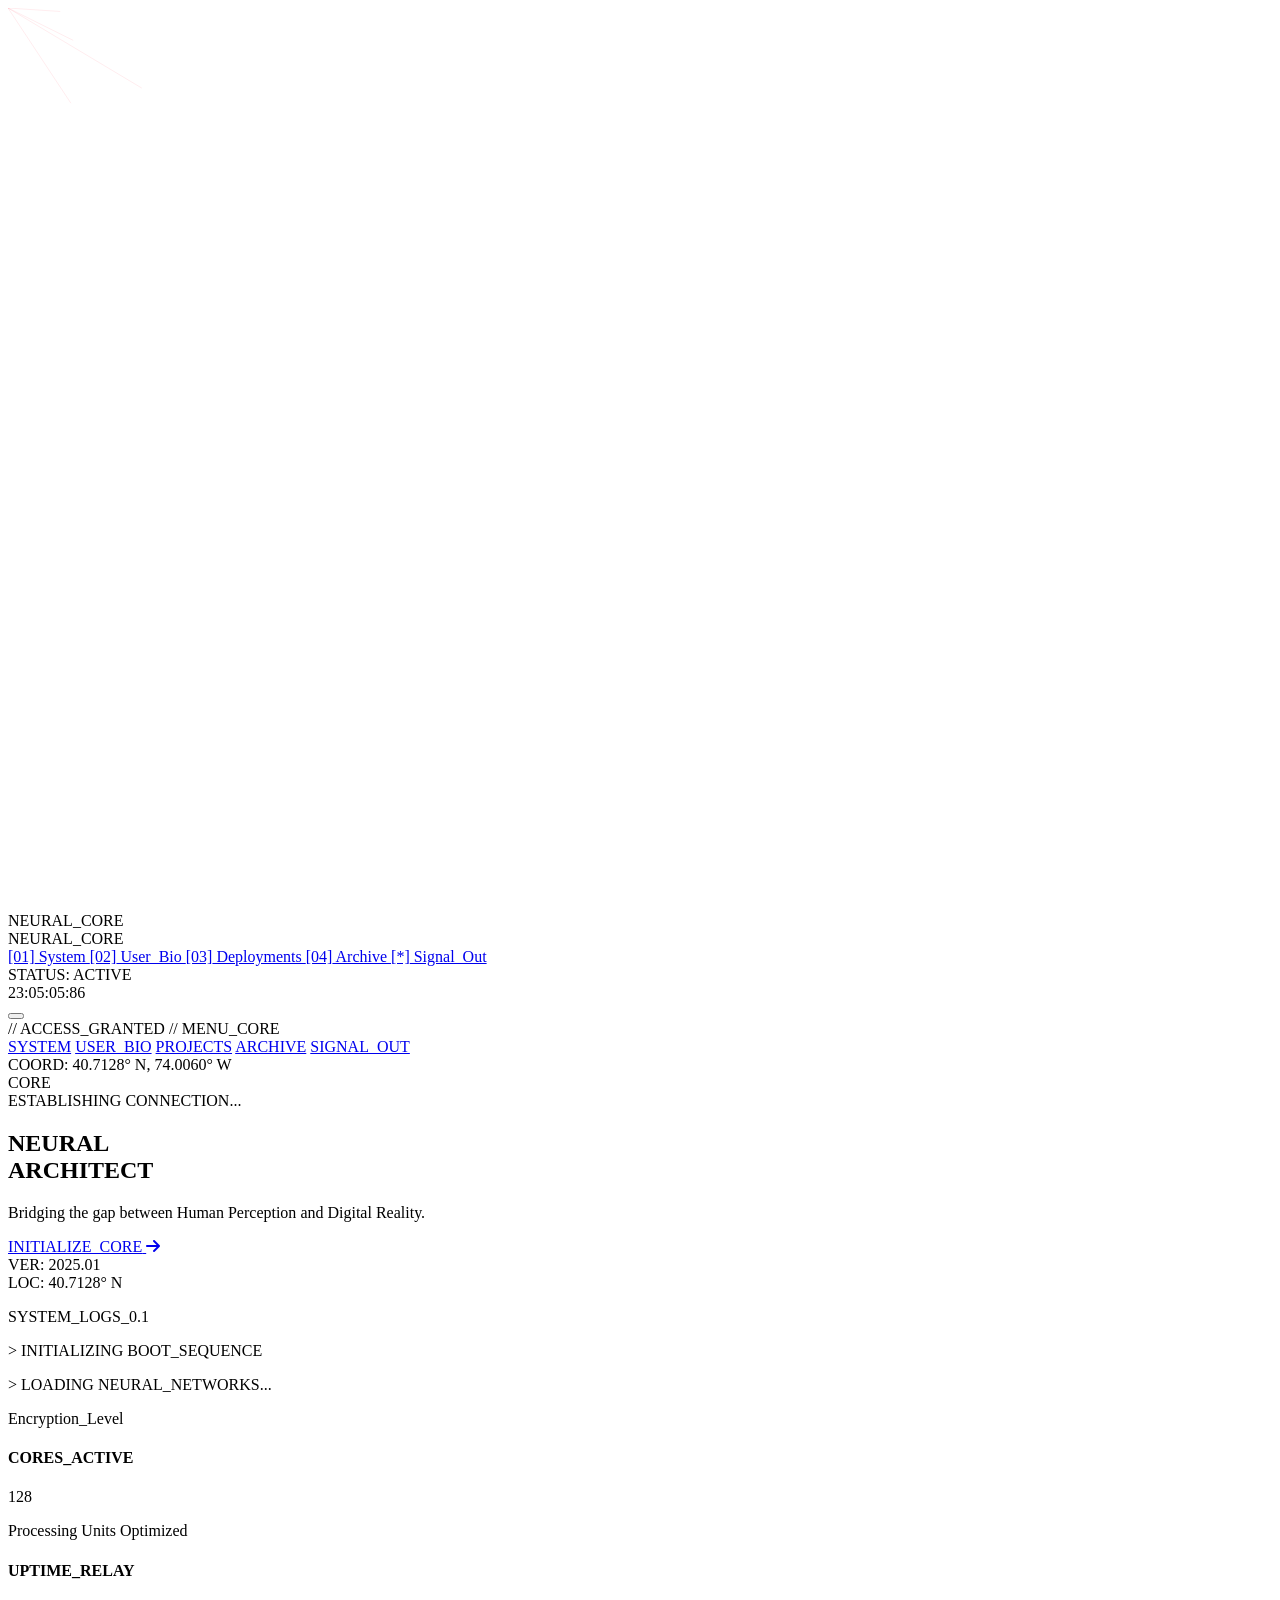
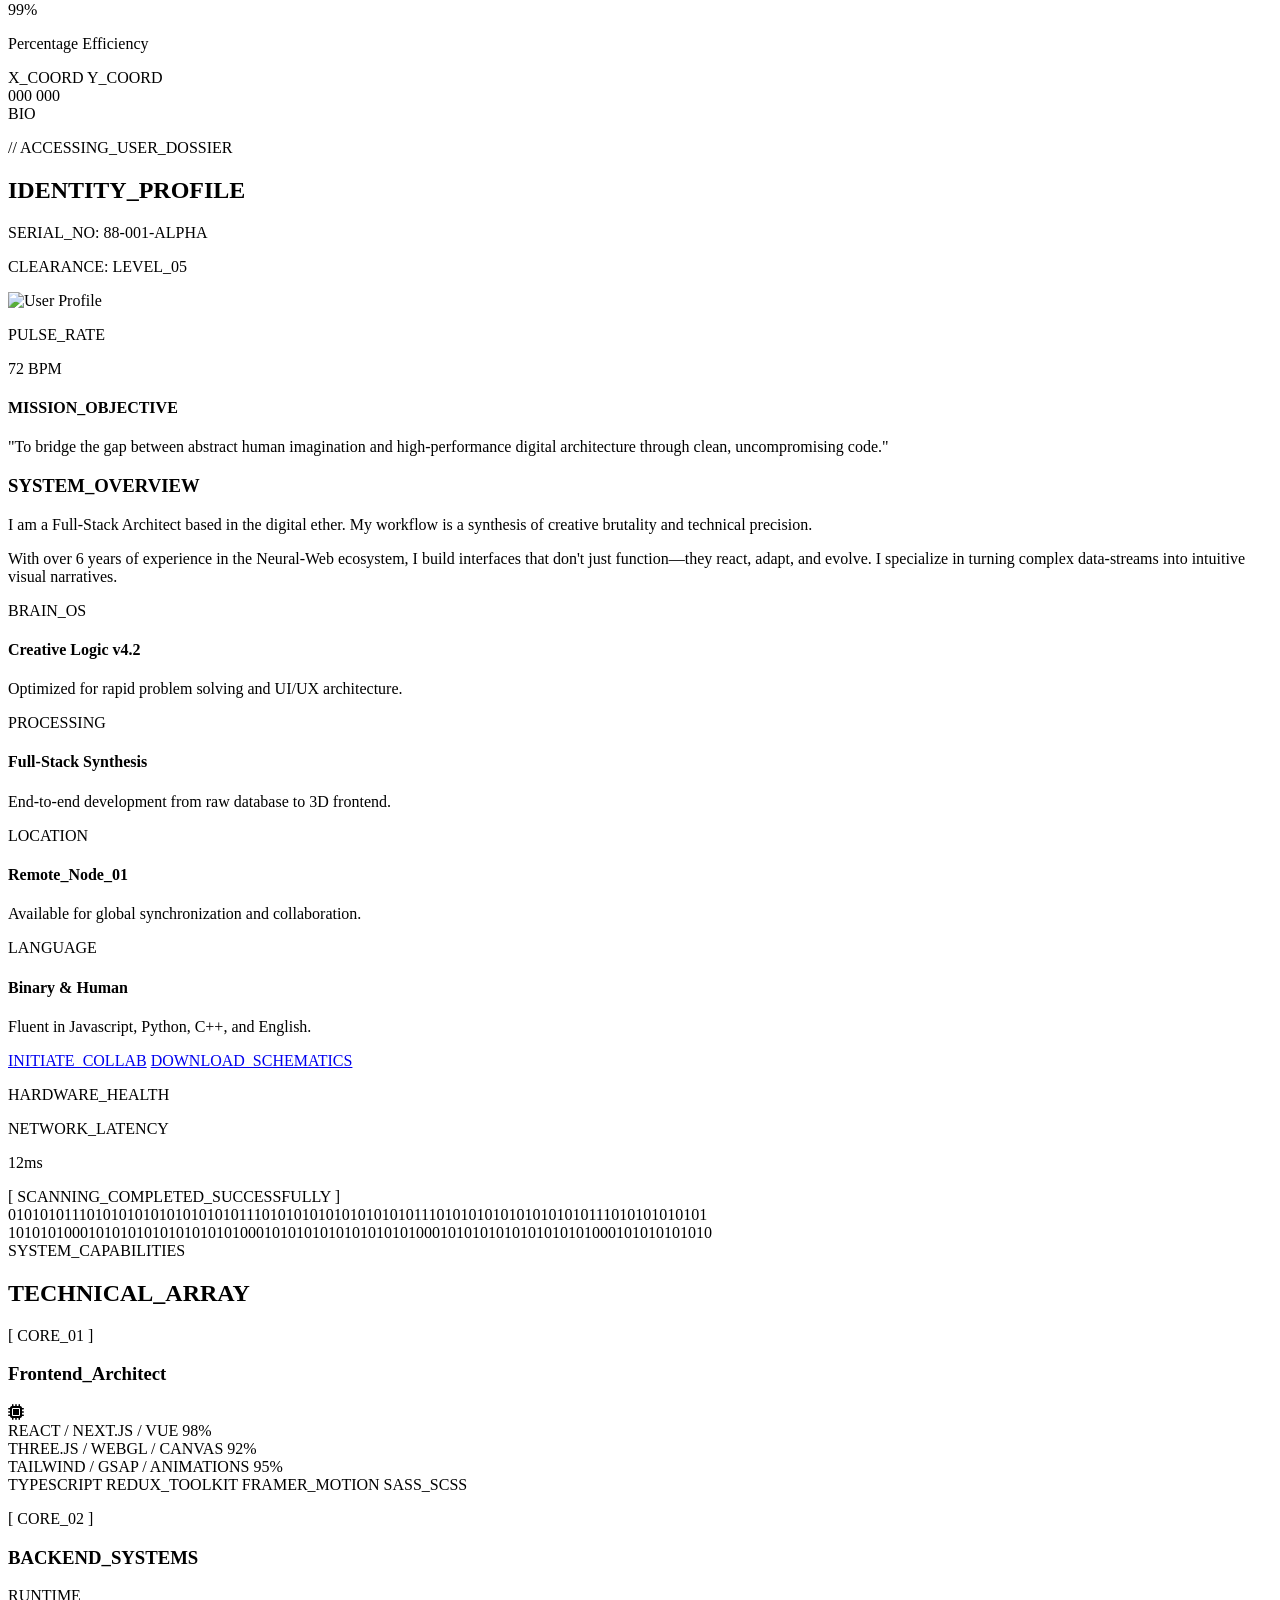
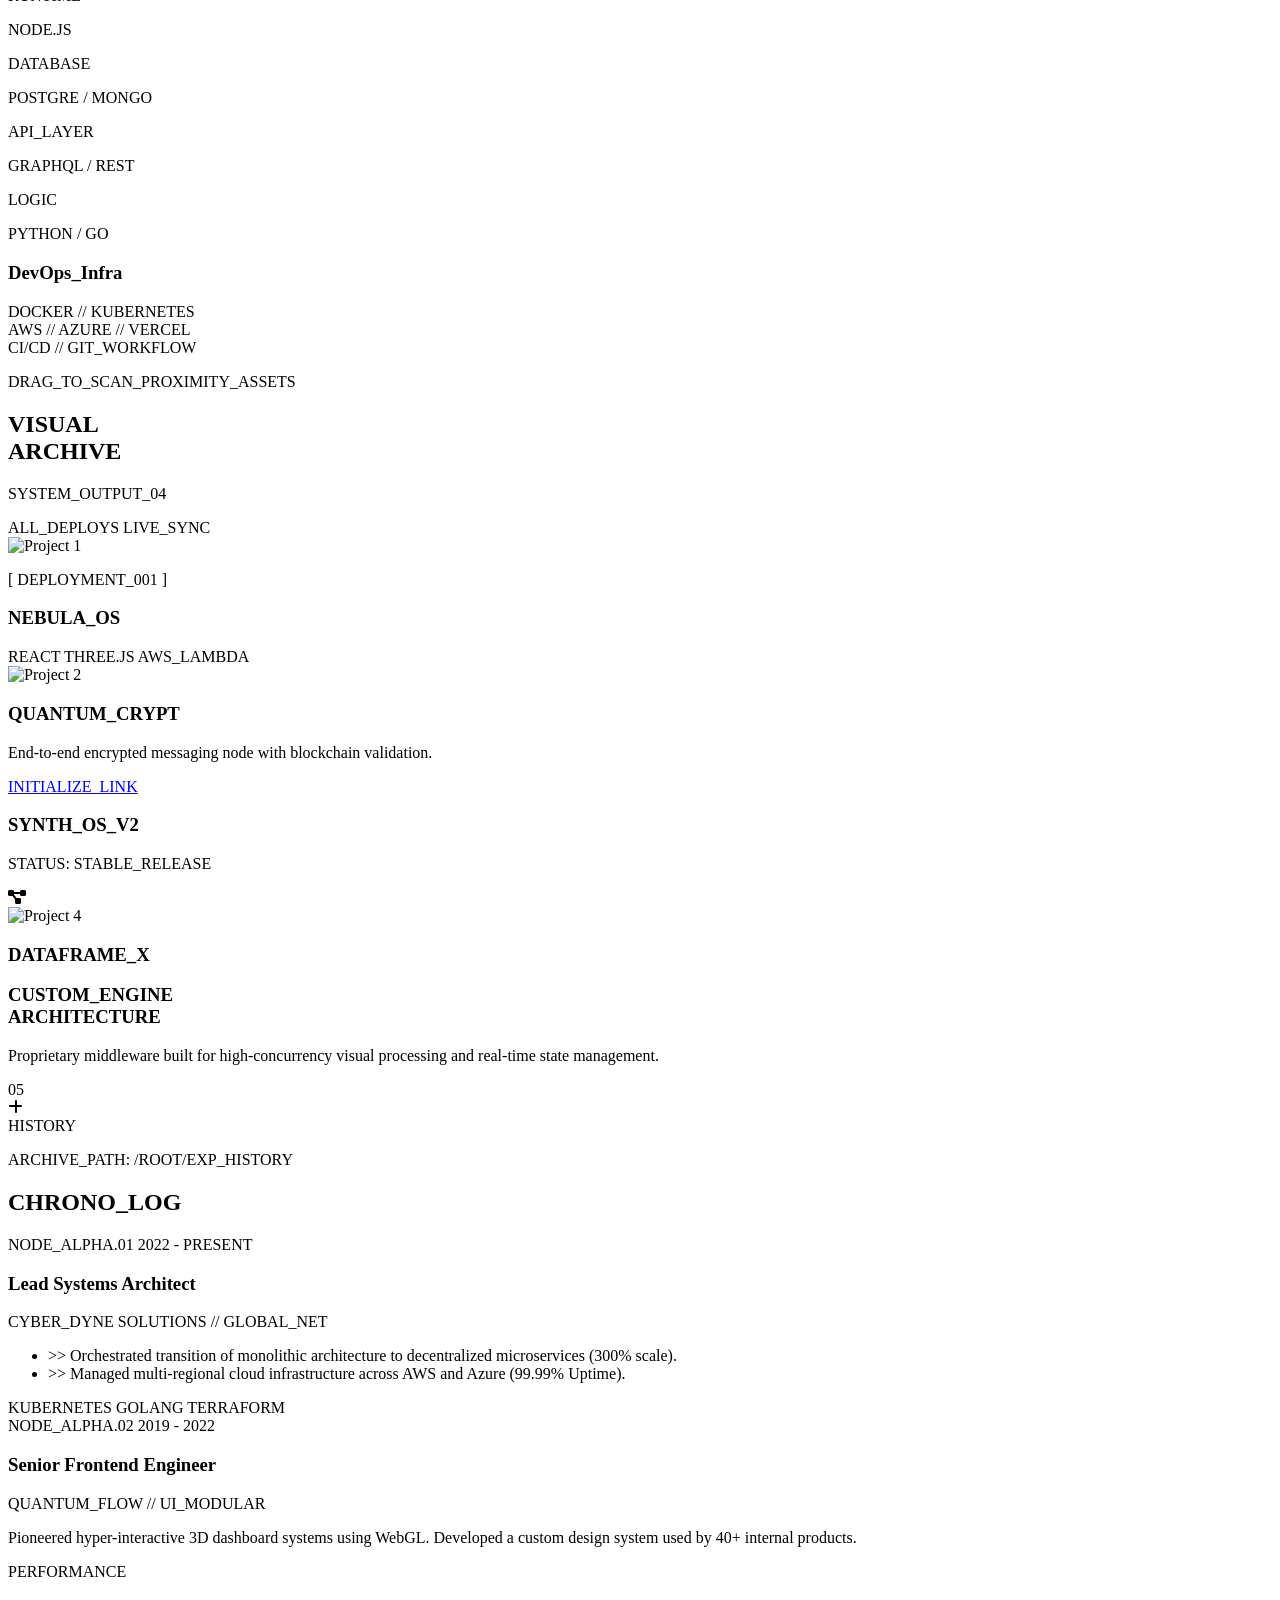
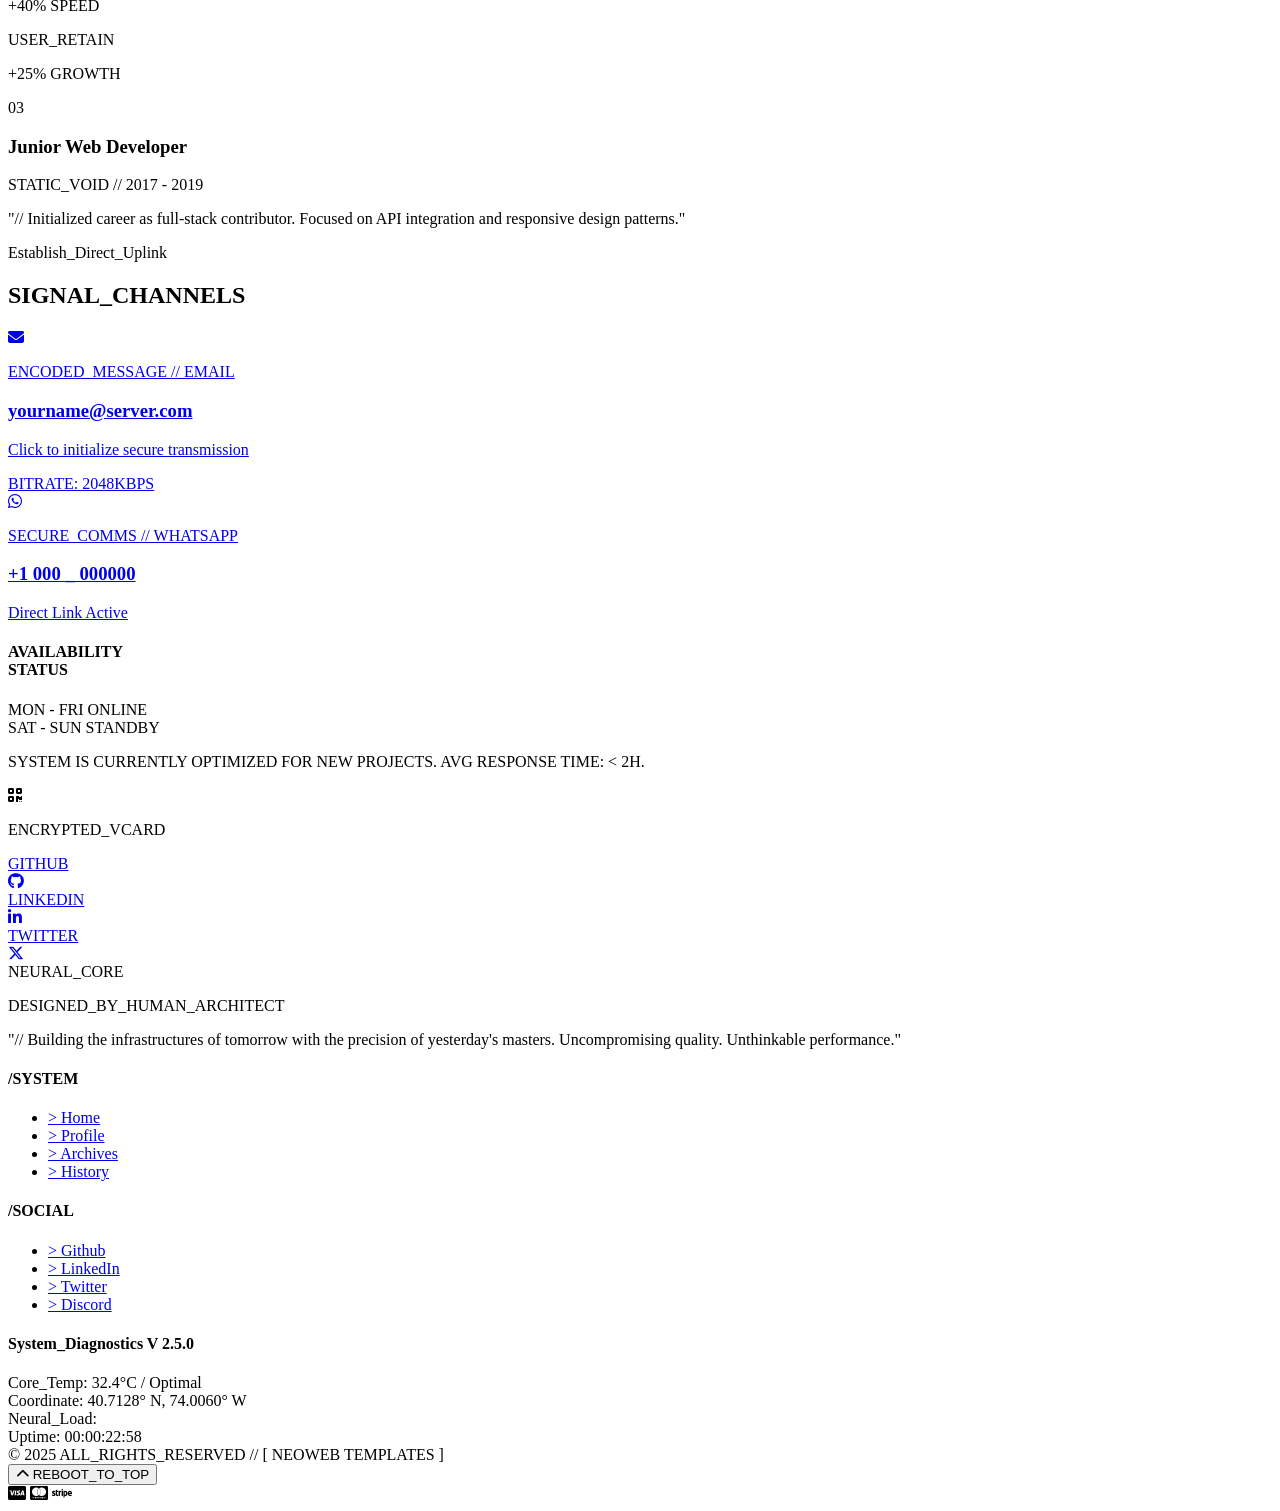
==== index.html @ 3f1aea85 "made about section responsive" ====
<!DOCTYPE html>
<html lang="en" class="scroll-smooth">

<head>
    <meta charset="UTF-8">
    <meta name="viewport" content="width=device-width, initial-scale=1.0">
    <title>NEURAL_CORE // Future Interface</title>

    <!-- Tailwind CSS CDN -->
    <script src="https://cdn.tailwindcss.com"></script>
    <!-- Fonts -->
    <link
        href="https://fonts.googleapis.com/css2?family=Orbitron:wght@400;700&family=Rajdhani:wght@300;500;700&display=swap"
        rel="stylesheet">
    <!-- Icons -->
    <link rel="stylesheet" href="https://cdnjs.cloudflare.com/ajax/libs/font-awesome/6.4.0/css/all.min.css">

    <script>
        tailwind.config = {
            theme: {
                extend: {
                    colors: {
                        'f-black': '#050505',
                        'f-gray': '#0f0f0f',
                        'f-red': '#ff0033',
                    },
                    fontFamily: {
                        orbitron: ['Orbitron', 'sans-serif'],
                        rajdhani: ['Rajdhani', 'sans-serif'],
                    },
                    animation: {
                        'border-flow': 'border-flow 4s linear infinite',
                        'pulse-slow': 'pulse 4s cubic-bezier(0.4, 0, 0.6, 1) infinite',
                    },
                    keyframes: {
                        'border-flow': {
                            '0%': { 'background-position': '0% 50%' },
                            '100%': { 'background-position': '200% 50%' },
                        }
                    }
                }
            }
        }
    </script>

    <style type="text/tailwindcss">
        @layer components {
            /* Futuristic Moving Border Container */
            .f-border-container {
                @apply relative bg-f-gray/80 backdrop-blur-md border border-white/10 p-8 overflow-hidden;
            }
            
            /* The Animated Border Line */
            .f-border-anim::before {
                content: '';
                @apply absolute inset-0 -z-10 opacity-0 transition-opacity duration-1000;
                padding: 2px;
                background: linear-gradient(90deg, transparent, #ff0033, white, #ff0033, transparent);
                background-size: 200% 100%;
                mask: linear-gradient(#fff 0 0) content-box, linear-gradient(#fff 0 0);
                -webkit-mask: linear-gradient(#fff 0 0) content-box, linear-gradient(#fff 0 0);
                -webkit-mask-composite: xor;
                mask-composite: exclude;
            }

            .reveal.active.f-border-anim::before {
                @apply opacity-100 animate-border-flow;
            }

            .nav-link {
                @apply font-orbitron text-[10px] tracking-[0.2em] uppercase text-white hover:text-f-red transition-colors duration-300;
            }

            .section-title {
                @apply font-orbitron text-3xl md:text-5xl font-bold uppercase tracking-tighter mb-12 text-center;
            }

            .btn-f {
                @apply relative px-8 py-3 bg-transparent border border-white font-orbitron text-xs tracking-widest uppercase overflow-hidden transition-all duration-300 hover:bg-white hover:text-black hover:shadow-[0_0_20px_rgba(255,255,255,0.4)];
            }

            /* Reveal Animation States */
            .reveal {
                @apply opacity-0 translate-y-12 transition-all duration-[1000ms] ease-[cubic-bezier(0.2,1,0.3,1)];
            }
            .reveal.active { @apply opacity-100 translate-y-0; }
            
            .slide-left { @apply -translate-x-24 opacity-0; }
            .slide-right { @apply translate-x-24 opacity-0; }
            .zoom-in { @apply scale-75 opacity-0; }
            
            .active.slide-left, .active.slide-right, .active.zoom-in {
                @apply translate-x-0 scale-100 opacity-100;
            }
        }

        canvas#bg-canvas {
            @apply fixed top-0 left-0 w-full h-full -z-20 opacity-40 pointer-events-none;
        }
        .nav-link-enhanced {
            @apply px-4 py-2 font-orbitron text-[10px] tracking-[0.2em] uppercase text-white hover:text-f-red transition-all duration-300 relative overflow-hidden;
        }
        /* Underline animation */
        .nav-link-enhanced::after {
            content: '';
            @apply absolute bottom-0 left-1/2 w-0 h-[1px] bg-f-red transition-all duration-300 -translate-x-1/2;
        }
        .nav-link-enhanced:hover::after {
            @apply w-full;
        }
        .mobile-nav-link {
            @apply text-white hover:text-f-red transition-colors tracking-widest;
        }
        /* Specific Hero Animations */
    .reveal.slide-up {
        opacity: 0;
        transform: translateY(30px);
    }
    .reveal.slide-up.active {
        opacity: 1;
        transform: translateY(0);
    }

    #log-stream::-webkit-scrollbar { width: 0; }
    
    /* Magnetic button feel */
    .btn-f:active {
        transform: scale(0.95);
    }
    /* Card Specific Interaction: The 3D Hover Tilt */
    .f-border-container {
        transition: transform 0.3s ease-out, box-shadow 0.3s ease-out;
    }
    
    .f-border-container:hover {
        box-shadow: 0 20px 40px rgba(0,0,0,0.5);
        z-index: 30;
    }
        * { cursor: crosshair; }

    /* Rail Pulse Animation */
    @keyframes railPulse {
        0%, 100% { opacity: 0.2; }
        50% { opacity: 0.8; }
    }
    
    .timeline-rail-active {
        animation: railPulse 2s infinite;
    }
    @keyframes scan {
        0% { top: 0; }
        100% { top: 100%; }
    }
    /* Ensure mobile menu shows correctly */


/* Prevent scrolling when menu is open */
body.menu-open {
    overflow: hidden !important;
}

/* Menu Button "X" Animation */
#mobile-menu-btn.open #bar-1 {
    transform: translateY(7px) rotate(45deg);
}
#mobile-menu-btn.open #bar-2 {
    opacity: 0;
    transform: translateX(20px);
}
#mobile-menu-btn.open #bar-3 {
    transform: translateY(-7px) rotate(-45deg);
}

/* Fix for small screens like iPhone SE (320px) */
@media (max-width: 340px) {
    .mobile-nav-link {
        font-size: 1.5rem; /* Scale down text slightly */
    }
    #nav-container {
        padding-left: 1rem;
        padding-right: 1rem;
    }
}
/* Add this to your <style> tag */
/* Update this specific part in your <style> tag */
/* Replace the mobile-drawer CSS with this */
/* --- FIXED MOBILE DRAWER SLIDE LOGIC --- */
#mobile-drawer {
    position: fixed;
    inset: 0;
    background-color: #050505f9; /* f-black */
    z-index: 150;
    /* This handles BOTH sliding in and sliding out at the same speed */
    transform: translateX(100%); 
    transition: transform 0.6s cubic-bezier(0.77, 0, 0.175, 1);
    display: flex; /* Ensure it stays flex */
}

/* When open, move to zero. When class is removed, it transitions back to 100% automatically */
#mobile-drawer.open {
    transform: translateX(0) !important;
}

/* Ensure the button is ALWAYS above the drawer so you can click 'X' to close */
#mobile-menu-btn {
    z-index: 200 !important;
    position: relative;
}

body.menu-open {
    overflow: hidden !important;
}

/* Menu Button 'X' Animation */
#mobile-menu-btn.open span:nth-child(1) { transform: translateY(7px) rotate(45deg); background-color: #ff0033; }
#mobile-menu-btn.open span:nth-child(2) { opacity: 0; transform: translateX(10px); }
#mobile-menu-btn.open span:nth-child(3) { transform: translateY(-7px) rotate(-45deg); background-color: #ff0033; }
nav#main-nav {
    z-index: 1000000000000;
}

    </style>
</head>

<body class="bg-f-black text-white font-rajdhani selection:bg-f-red selection:text-white">

    <canvas id="bg-canvas"></canvas>

    <!-- NAVIGATION -->
    <!-- NAVIGATION -->
    <!-- NAVIGATION -->
    <nav id="main-nav"
        class="fixed w-full z-[100] border-b border-white/10 bg-f-black/80 backdrop-blur-xl transition-all duration-500 transform -translate-y-full opacity-0">
        <div class="max-w-7xl mx-auto px-4 sm:px-6 py-3 lg:py-6 flex justify-between items-center transition-all duration-500"
            id="nav-container">

            <!-- Logo -->
            <div class="group relative cursor-pointer flex-shrink-0 z-[110]">
                <div
                    class="font-orbitron text-lg sm:text-2xl font-bold tracking-tighter relative z-10 whitespace-nowrap">
                    NEURAL<span class="text-f-red group-hover:animate-pulse">_</span>CORE
                </div>
                <div
                    class="absolute inset-0 text-f-red opacity-0 group-hover:opacity-50 group-hover:animate-ping font-orbitron text-lg sm:text-2xl font-bold tracking-tighter select-none whitespace-nowrap">
                    NEURAL_CORE
                </div>
            </div>

            <!-- Desktop Links: Switched to 'lg:flex' to prevent mid-screen cutoff -->
            <div class="hidden lg:flex items-center space-x-1">
                <a href="#hero" class="nav-link-enhanced group">
                    <span
                        class="text-f-red text-[8px] mr-1 opacity-0 group-hover:opacity-100 transition-opacity">[01]</span>
                    System
                </a>
                <a href="#about" class="nav-link-enhanced group">
                    <span
                        class="text-f-red text-[8px] mr-1 opacity-0 group-hover:opacity-100 transition-opacity">[02]</span>
                    User_Bio
                </a>
                <a href="#portfolio" class="nav-link-enhanced group">
                    <span
                        class="text-f-red text-[8px] mr-1 opacity-0 group-hover:opacity-100 transition-opacity">[03]</span>
                    Deployments
                </a>
                <a href="#experience" class="nav-link-enhanced group">
                    <span
                        class="text-f-red text-[8px] mr-1 opacity-0 group-hover:opacity-100 transition-opacity">[04]</span>
                    Archive
                </a>
                <a href="#contact"
                    class="nav-link-enhanced group px-4 py-2 border border-f-red/0 hover:border-f-red/100 transition-all ml-4 whitespace-nowrap">
                    <span class="text-f-red text-[8px] mr-1">[*]</span>
                    Signal_Out
                </a>
            </div>

            <!-- Mobile Interaction Area -->
            <div class="flex items-center space-x-4">
                <!-- Status: Only visible on desktop -->
                <div class="hidden xl:flex flex-col items-end">
                    <div class="flex items-center space-x-2">
                        <span class="relative flex h-2 w-2">
                            <span
                                class="animate-ping absolute inline-flex h-full w-full rounded-full bg-f-red opacity-75"></span>
                            <span class="relative inline-flex rounded-full h-2 w-2 bg-f-red"></span>
                        </span>
                        <span class="text-f-red font-orbitron text-[9px] tracking-[0.2em]">STATUS: ACTIVE</span>
                    </div>
                    <div class="text-[8px] text-gray-500 font-mono tracking-tighter" id="nav-clock">00:00:00:00</div>
                </div>

                <!-- Mobile Menu Toggle: Visible below 1024px -->
                <button id="mobile-menu-btn"
                    class="lg:hidden flex flex-col space-y-1.5 p-2 group z-[110] relative focus:outline-none">
                    <span id="bar-1" class="w-6 h-0.5 bg-white transition-all duration-300"></span>
                    <span id="bar-2" class="w-4 h-0.5 bg-white self-end transition-all duration-300"></span>
                    <span id="bar-3" class="w-6 h-0.5 bg-white transition-all duration-300"></span>
                </button>
            </div>
        </div>

        <!-- MOBILE DRAWER: Fixed full-screen placement -->
    </nav>
    <!-- MOVE THE DRAWER HERE (Outside the nav) -->
    <div id="mobile-drawer"
        class="fixed bg-f-black/98 z-[150] flex flex-col items-center justify-start pt-32 lg:hidden">

        <div class="flex flex-col items-center space-y-8 p-6 text-center overflow-y-auto w-full">
            <div
                class="text-f-red font-mono text-[10px] tracking-[0.4em] animate-pulse mb-4 uppercase text-center w-full">
                // ACCESS_GRANTED // MENU_CORE
            </div>

            <a href="#hero" class="mobile-nav-link text-3xl font-orbitron hover:text-f-red transition-colors">SYSTEM</a>
            <a href="#about"
                class="mobile-nav-link text-3xl font-orbitron hover:text-f-red transition-colors">USER_BIO</a>
            <a href="#portfolio"
                class="mobile-nav-link text-3xl font-orbitron hover:text-f-red transition-colors">PROJECTS</a>
            <a href="#experience"
                class="mobile-nav-link text-3xl font-orbitron hover:text-f-red transition-colors">ARCHIVE</a>
            <a href="#contact"
                class="mobile-nav-link text-3xl font-orbitron text-f-red border border-f-red px-6 py-2">SIGNAL_OUT</a>

            <div class="mt-8 opacity-20 font-mono text-[10px] tracking-widest text-white">
                COORD: 40.7128° N, 74.0060° W
            </div>
        </div>
    </div>

    <!-- HERO SECTION -->
    <!-- HERO SECTION: THE COMMAND CENTER -->
    <!-- HERO SECTION: THE COMMAND CENTER -->
<!-- HERO SECTION: THE COMMAND CENTER -->
<section id="hero" class="relative min-h-screen w-full flex items-center justify-center overflow-hidden pt-28 pb-16">

    <!-- 1. DECORATIVE BACKGROUND ELEMENTS -->
    <div class="absolute inset-0 pointer-events-none overflow-hidden">
        <!-- Vertical Scanning Line -->
        <div id="hero-scanner" class="absolute w-full h-[1px] bg-f-red/20 top-0 left-0 z-0"></div>
        <!-- Huge Background Watermark -->
        <div class="absolute -bottom-10 -left-10 lg:-bottom-20 lg:-left-20 font-orbitron text-[35vw] xl:text-[20vw] text-white/[0.02] select-none font-bold">
            CORE</div>
        <!-- Right Side Geometric Brackets -->
        <div class="absolute top-1/2 right-10 w-24 h-[60vh] border-r border-y border-white/10 -translate-y-1/2 hidden 2xl:block"></div>
    </div>

    <!-- 2. CORNER BRACKETS -->
    <div class="absolute top-24 left-4 lg:left-10 w-8 h-8 lg:w-12 lg:h-12 border-t-2 border-l-2 border-f-red reveal slide-left"></div>
    <div class="absolute top-24 right-4 lg:right-10 w-8 h-8 lg:w-12 lg:h-12 border-t-2 border-r-2 border-white/30 reveal slide-right"></div>
    <div class="absolute bottom-4 left-4 lg:left-10 w-8 h-8 lg:w-12 lg:h-12 border-b-2 border-l-2 border-white/30 reveal slide-left"></div>
    <div class="absolute bottom-4 right-4 lg:right-10 w-8 h-8 lg:w-12 lg:h-12 border-b-2 border-r-2 border-f-red reveal slide-right"></div>

    <div class="max-w-7xl mx-auto px-6 w-full z-10">
        <!-- GRID: Switched to xl for side-by-side to prevent merging on medium screens -->
        <div class="grid grid-cols-1 xl:grid-cols-12 gap-y-16 xl:gap-12 items-center">

            <!-- CENTER PANEL: MAIN IDENTITY (Order 1 on mobile/tablet) -->
            <div class="order-1 xl:order-2 xl:col-span-6 text-center space-y-8">
                <div class="reveal zoom-in">
                    <span class="inline-block px-3 py-1 border border-f-red text-f-red font-orbitron text-[9px] md:text-[10px] tracking-[0.3em] md:tracking-[0.4em] mb-4 animate-pulse">
                        ESTABLISHING CONNECTION...
                    </span>
                    <!-- Title font scaling: text-4xl (320px) -> 5xl (sm) -> 6xl (md) -> 7xl (lg) -> 8xl (xl) -->
                    <h1 class="font-orbitron text-4xl sm:text-5xl md:text-6xl lg:text-7xl xl:text-8xl font-bold tracking-tighter leading-[0.9] xl:leading-none">
                        NEURAL <br>
                        <span class="text-transparent bg-clip-text bg-gradient-to-b from-white to-gray-600">ARCHITECT</span>
                    </h1>
                </div>

                <div class="reveal slide-up relative inline-block group" style="transition-delay: 300ms;">
                    <p class="text-base md:text-lg lg:text-xl text-gray-400 tracking-[0.1em] md:tracking-[0.3em] uppercase max-w-lg mx-auto leading-relaxed">
                        Bridging the gap between <span class="text-white font-bold group-hover:text-f-red transition-colors">Human Perception</span> and Digital Reality.
                    </p>
                    <div class="absolute -bottom-4 left-1/2 -translate-x-1/2 w-16 md:w-24 h-1 bg-f-red group-hover:w-full transition-all duration-700"></div>
                </div>

                <div class="reveal zoom-in flex flex-col sm:flex-row justify-center items-center gap-6 pt-10" style="transition-delay: 600ms;">
                    <a href="#portfolio" class="btn-f group flex items-center space-x-4 px-10 w-full sm:w-auto justify-center">
                        <span>INITIALIZE_CORE</span>
                        <i class="fas fa-arrow-right text-[10px] group-hover:translate-x-2 transition-transform"></i>
                    </a>
                    <div class="text-center sm:text-left font-orbitron text-[9px] tracking-widest text-gray-500">
                        VER: 2025.01 <br class="hidden sm:block">
                        LOC: 40.7128° N
                    </div>
                </div>
            </div>

            <!-- LEFT PANEL: SYSTEM LOGS (Order 2 on mobile/tablet) -->
            <div class="order-2 xl:order-1 xl:col-span-3 flex flex-col space-y-6 reveal slide-left">
                <div class="f-border-container !p-4 border-l-4 border-l-f-red bg-f-gray/40 backdrop-blur-sm">
                    <p class="font-orbitron text-[10px] text-f-red mb-2 underline">SYSTEM_LOGS_0.1</p>
                    <div class="font-mono text-[9px] text-gray-500 space-y-1 overflow-hidden h-32" id="log-stream">
                        <!-- JS will populate this -->
                    </div>
                </div>
                <div class="space-y-2">
                    <p class="font-orbitron text-[10px] text-white/40 tracking-widest uppercase">Encryption_Level</p>
                    <div class="w-full h-1 bg-white/10">
                        <div class="w-[85%] h-full bg-f-red animate-pulse"></div>
                    </div>
                </div>
            </div>

            <!-- RIGHT PANEL: LIVE METRICS (Order 3 on mobile/tablet) -->
            <div class="order-3 xl:order-3 xl:col-span-3 space-y-8 reveal slide-right">
                <div class="grid grid-cols-2 xl:grid-cols-1 gap-8">
                    <!-- Metric 1 -->
                    <div class="group cursor-default border-r-2 border-transparent xl:hover:border-f-red xl:pr-4 transition-all">
                        <h4 class="font-orbitron text-f-red text-xs">CORES_ACTIVE</h4>
                        <div class="text-3xl md:text-4xl font-bold font-orbitron tabular-nums counter" data-target="128">0</div>
                        <p class="text-[10px] text-gray-500 uppercase">Processing Units Optimized</p>
                    </div>
                    <!-- Metric 2 -->
                    <div class="group cursor-default border-r-2 border-transparent xl:hover:border-f-red xl:pr-4 transition-all">
                        <h4 class="font-orbitron text-f-red text-xs">UPTIME_RELAY</h4>
                        <div class="text-3xl md:text-4xl font-bold font-orbitron tabular-nums counter" data-target="99">0</div>
                        <p class="text-[10px] text-gray-500 uppercase">Percentage Efficiency</p>
                    </div>
                </div>
                
                <!-- Interactive Mouse Coordinate Box -->
                <div class="f-border-container !p-4 bg-white/[0.02] group">
                    <div class="flex justify-between font-orbitron text-[10px] text-white/40 mb-2">
                        <span>X_COORD</span>
                        <span>Y_COORD</span>
                    </div>
                    <div class="flex justify-between font-mono text-f-red text-sm">
                        <span id="mouse-x">000</span>
                        <span id="mouse-y">000</span>
                    </div>
                </div>
            </div>

        </div>
    </div>

    <!-- 3. MOUSE INTERACTION: GLITCH LINE -->
    <div id="mouse-follower"
        class="fixed w-full h-[1px] bg-white/5 pointer-events-none z-50 transition-transform duration-100 ease-out hidden xl:block">
    </div>
</section>

    <!-- ABOUT SECTION -->
    <!-- ABOUT SECTION -->
<section id="about" class="relative py-16 md:py-32 overflow-hidden">

    <!-- BACKGROUND DECOR: CYBER GLYPHS - Responsive Scale -->
    <div class="absolute top-0 right-0 p-4 md:p-10 font-orbitron text-[15vw] md:text-[10rem] opacity-[0.02] select-none pointer-events-none">
        BIO</div>
    <div class="absolute bottom-0 left-10 w-[1px] h-32 md:h-64 bg-gradient-to-t from-f-red to-transparent opacity-20 hidden lg:block">
    </div>

    <div class="max-w-7xl mx-auto px-6 relative z-10">

        <!-- HEADER: ASYMMETRIC TITLE -->
        <div class="flex flex-col md:flex-row md:items-end justify-between mb-12 md:mb-20 gap-6">
            <div class="reveal slide-left active">
                <p class="font-orbitron text-f-red text-[10px] md:text-xs tracking-[0.3em] md:tracking-[0.5em] mb-2 uppercase">// ACCESSING_USER_DOSSIER</p>
                <!-- Title scales: 4xl on 320px -> 7xl on Desktop -->
                <h2 class="font-orbitron text-3xl sm:text-5xl md:text-7xl font-bold tracking-tighter leading-none">
                    IDENTITY<span class="text-f-red">_</span>PROFILE
                </h2>
            </div>
            <div class="reveal slide-right text-left md:text-right border-l-4 md:border-l-0 md:border-r-4 border-f-red pl-4 md:pl-0 md:pr-6 active">
                <p class="font-mono text-[9px] md:text-[10px] text-gray-500 uppercase">SERIAL_NO: 88-001-ALPHA</p>
                <p class="font-mono text-[9px] md:text-[10px] text-gray-500 uppercase">CLEARANCE: LEVEL_05</p>
            </div>
        </div>

        <!-- MAIN GRID -->
        <div class="grid grid-cols-1 lg:grid-cols-12 gap-12 items-start">

            <!-- LEFT COLUMN: THE VISUAL CORE -->
            <div class="lg:col-span-5 space-y-8 reveal slide-left active">
                <div class="relative group">
                    <!-- Image Scanner Line -->
                    <div class="absolute top-0 left-0 w-full h-1 bg-f-red z-20 opacity-0 group-hover:opacity-100 group-hover:animate-[bounce_2s_infinite] pointer-events-none shadow-[0_0_15px_#ff0033]">
                    </div>

                    <div id="tilt-card-enhanced" class="f-border-container f-border-anim p-2 perspective-1000 overflow-hidden">
                        <!-- Image height is responsive: 400px on mobile, 600px on desktop -->
                        <img src="https://images.unsplash.com/photo-1507003211169-0a1dd7228f2d?auto=format&fit=crop&q=80&w=800"
                            alt="User Profile"
                            class="w-full h-[400px] md:h-[600px] object-cover grayscale contrast-125 brightness-75 group-hover:grayscale-0 group-hover:brightness-100 transition-all duration-1000 scale-110 group-hover:scale-100">

                        <!-- Floating UI Elements on Image -->
                        <div class="absolute bottom-4 left-4 md:bottom-6 md:left-6 bg-f-black/80 backdrop-blur-md p-3 md:p-4 border border-f-red/30">
                            <p class="font-orbitron text-[9px] md:text-[10px] text-f-red">PULSE_RATE</p>
                            <p class="font-mono text-lg md:text-xl">72 BPM</p>
                        </div>
                    </div>
                </div>

                <!-- Mission Statement Block -->
                <div class="f-border-container !bg-white/5 border-dashed border-white/10 p-5 md:p-6">
                    <h4 class="font-orbitron text-[10px] md:text-xs text-f-red mb-3 uppercase tracking-widest">MISSION_OBJECTIVE</h4>
                    <p class="text-gray-400 italic text-sm leading-relaxed">
                        "To bridge the gap between abstract human imagination and high-performance digital
                        architecture through clean, uncompromising code."
                    </p>
                </div>
            </div>

            <!-- RIGHT COLUMN: THE DATA CORE -->
            <div class="lg:col-span-7 space-y-10 md:space-y-12">

                <!-- Section 1: Narrative Bio -->
                <div class="reveal slide-right active" style="transition-delay: 200ms;">
                    <div class="flex items-center space-x-4 mb-6">
                        <div class="w-8 md:w-12 h-[1px] bg-f-red"></div>
                        <h3 class="font-orbitron text-lg md:text-xl tracking-widest uppercase">SYSTEM_OVERVIEW</h3>
                    </div>
                    <div class="space-y-6 text-lg md:text-xl text-gray-300 leading-relaxed font-light">
                        <p>
                            I am a <span class="text-white font-bold underline decoration-f-red">Full-Stack
                                Architect</span> based in the digital ether. My workflow is a synthesis of creative
                            brutality and technical precision.
                        </p>
                        <p>
                            With over 6 years of experience in the <span class="text-f-red">Neural-Web
                                ecosystem</span>, I build interfaces that don't just function—they react, adapt, and
                            evolve. I specialize in turning complex data-streams into intuitive visual narratives.
                        </p>
                    </div>
                </div>

                <!-- Section 2: Technical Specs -->
                <div class="grid grid-cols-1 sm:grid-cols-2 gap-4 reveal zoom-in active" style="transition-delay: 400ms;">
                    <!-- Spec 1 -->
                    <div class="group p-5 md:p-6 border border-white/5 bg-f-gray/50 hover:bg-f-red/5 transition-all duration-500 relative">
                        <div class="absolute top-0 right-0 w-2 h-2 bg-f-red opacity-0 group-hover:opacity-100"></div>
                        <p class="font-orbitron text-[9px] md:text-[10px] text-f-red mb-1">BRAIN_OS</p>
                        <h4 class="text-white font-bold tracking-tighter uppercase text-sm md:text-base">Creative Logic v4.2</h4>
                        <p class="text-[11px] text-gray-500 mt-2 leading-relaxed">Optimized for rapid problem solving and UI/UX architecture.</p>
                    </div>
                    <!-- Spec 2 -->
                    <div class="group p-5 md:p-6 border border-white/5 bg-f-gray/50 hover:bg-f-red/5 transition-all duration-500 relative">
                        <div class="absolute top-0 right-0 w-2 h-2 bg-f-red opacity-0 group-hover:opacity-100"></div>
                        <p class="font-orbitron text-[9px] md:text-[10px] text-f-red mb-1">PROCESSING</p>
                        <h4 class="text-white font-bold tracking-tighter uppercase text-sm md:text-base">Full-Stack Synthesis</h4>
                        <p class="text-[11px] text-gray-500 mt-2 leading-relaxed">End-to-end development from raw database to 3D frontend.</p>
                    </div>
                    <!-- Spec 3 -->
                    <div class="group p-5 md:p-6 border border-white/5 bg-f-gray/50 hover:bg-f-red/5 transition-all duration-500 relative">
                        <div class="absolute top-0 right-0 w-2 h-2 bg-f-red opacity-0 group-hover:opacity-100"></div>
                        <p class="font-orbitron text-[9px] md:text-[10px] text-f-red mb-1">LOCATION</p>
                        <h4 class="text-white font-bold tracking-tighter uppercase text-sm md:text-base">Remote_Node_01</h4>
                        <p class="text-[11px] text-gray-500 mt-2 leading-relaxed">Available for global synchronization and collaboration.</p>
                    </div>
                    <!-- Spec 4 -->
                    <div class="group p-5 md:p-6 border border-white/5 bg-f-gray/50 hover:bg-f-red/5 transition-all duration-500 relative">
                        <div class="absolute top-0 right-0 w-2 h-2 bg-f-red opacity-0 group-hover:opacity-100"></div>
                        <p class="font-orbitron text-[9px] md:text-[10px] text-f-red mb-1">LANGUAGE</p>
                        <h4 class="text-white font-bold tracking-tighter uppercase text-sm md:text-base">Binary & Human</h4>
                        <p class="text-[11px] text-gray-500 mt-2 leading-relaxed">Fluent in Javascript, Python, C++, and English.</p>
                    </div>
                </div>

                <!-- Section 3: Call to Action -->
                <div class="reveal slide-up flex flex-col sm:flex-row gap-4 pt-6 active" style="transition-delay: 600ms;">
                    <a href="#contact" class="btn-f text-center bg-white text-black font-bold py-4">INITIATE_COLLAB</a>
                    <a href="#" class="btn-f text-center border-f-red text-f-red hover:bg-f-red hover:text-white transition-all py-4">DOWNLOAD_SCHEMATICS</a>
                </div>

            </div>
        </div>

        <!-- BOTTOM STRIP: LIVE HARDWARE STATUS -->
        <div class="mt-16 md:mt-24 pt-8 border-t border-white/5 flex flex-col sm:flex-row justify-between items-start sm:items-center gap-8 reveal zoom-in active">
            <div class="flex items-center space-x-8">
                <div>
                    <p class="font-orbitron text-[9px] text-gray-500 mb-1 tracking-widest uppercase">HARDWARE_HEALTH</p>
                    <div class="flex space-x-1">
                        <div class="w-3 h-1 bg-f-red"></div>
                        <div class="w-3 h-1 bg-f-red"></div>
                        <div class="w-3 h-1 bg-f-red"></div>
                        <div class="w-3 h-1 bg-f-red/30"></div>
                    </div>
                </div>
                <div>
                    <p class="font-orbitron text-[9px] text-gray-500 mb-1 tracking-widest uppercase">NETWORK_LATENCY</p>
                    <p class="font-mono text-xs text-white">12ms</p>
                </div>
            </div>
            <div class="text-[9px] font-orbitron tracking-[0.2em] md:tracking-[0.3em] text-f-red animate-pulse uppercase">
                [ SCANNING_COMPLETED_SUCCESSFULLY ]
            </div>
        </div>

    </div>
</section>
    <!-- SKILLS SECTION -->
    <!-- SKILLS SECTION: THE TECHNICAL_CORE -->
    <section id="skills" class="relative py-32 bg-f-gray/20 overflow-hidden">

        <!-- BACKGROUND DECOR: BINARY STREAM & GRID -->
        <div
            class="absolute inset-0 opacity-[0.03] pointer-events-none font-mono text-[10px] leading-none overflow-hidden select-none">
            0101010111010101010101010101011101010101010101010101110101010101010101010111010101010101
            1010101000101010101010101010100010101010101010101010001010101010101010101000101010101010
            <!-- ... repeat binary effect ... -->
        </div>

        <div class="max-w-7xl mx-auto px-6 relative z-10">

            <!-- SECTION HEADER -->
            <div class="mb-20 reveal zoom-in text-center md:text-left">
                <div class="flex items-center justify-center md:justify-start space-x-4 mb-4">
                    <div class="w-12 h-[1px] bg-f-red"></div>
                    <span class="font-orbitron text-f-red text-xs tracking-[0.5em]">SYSTEM_CAPABILITIES</span>
                </div>
                <h2 class="font-orbitron text-5xl md:text-7xl font-bold tracking-tighter">
                    TECHNICAL<span class="text-f-red">_</span>ARRAY
                </h2>
            </div>

            <!-- MAIN SKILLS ARCHITECTURE -->
            <div class="grid lg:grid-cols-12 gap-8 items-stretch">

                <!-- CORE 01: FRONTEND (Asymmetric Large Block) -->
                <div class="lg:col-span-7 reveal slide-left">
                    <div class="f-border-container f-border-anim h-full !p-10 group">
                        <div class="flex justify-between items-start mb-8">
                            <div>
                                <p class="font-orbitron text-f-red text-[10px] mb-1">[ CORE_01 ]</p>
                                <h3 class="font-orbitron text-3xl font-bold uppercase">Frontend_Architect</h3>
                            </div>
                            <i
                                class="fas fa-microchip text-3xl text-white/10 group-hover:text-f-red transition-colors"></i>
                        </div>

                        <div class="space-y-8">
                            <!-- Skill Detail 1 -->
                            <div class="space-y-2">
                                <div class="flex justify-between font-orbitron text-xs">
                                    <span>REACT / NEXT.JS / VUE</span>
                                    <span class="text-f-red">98%</span>
                                </div>
                                <div class="h-[2px] bg-white/5 w-full relative">
                                    <div
                                        class="absolute top-0 left-0 h-full bg-f-red transition-all duration-[2000ms] ease-out w-0 group-[.active]:w-[98%] shadow-[0_0_10px_#ff0033]">
                                    </div>
                                </div>
                            </div>
                            <!-- Skill Detail 2 -->
                            <div class="space-y-2">
                                <div class="flex justify-between font-orbitron text-xs">
                                    <span>THREE.JS / WEBGL / CANVAS</span>
                                    <span class="text-f-red">92%</span>
                                </div>
                                <div class="h-[2px] bg-white/5 w-full relative">
                                    <div
                                        class="absolute top-0 left-0 h-full bg-white transition-all duration-[2000ms] ease-out w-0 group-[.active]:w-[92%]">
                                    </div>
                                </div>
                            </div>
                            <!-- Skill Detail 3 -->
                            <div class="space-y-2">
                                <div class="flex justify-between font-orbitron text-xs">
                                    <span>TAILWIND / GSAP / ANIMATIONS</span>
                                    <span class="text-f-red">95%</span>
                                </div>
                                <div class="h-[2px] bg-white/5 w-full relative">
                                    <div
                                        class="absolute top-0 left-0 h-full bg-f-red transition-all duration-[2000ms] ease-out w-0 group-[.active]:w-[95%] shadow-[0_0_10px_#ff0033]">
                                    </div>
                                </div>
                            </div>
                        </div>

                        <!-- Tech Cluster (Floating Tags) -->
                        <div class="flex flex-wrap gap-3 mt-12">
                            <span
                                class="px-3 py-1 border border-white/10 font-mono text-[10px] hover:border-f-red hover:text-f-red cursor-none transition-all">TYPESCRIPT</span>
                            <span
                                class="px-3 py-1 border border-white/10 font-mono text-[10px] hover:border-f-red hover:text-f-red cursor-none transition-all">REDUX_TOOLKIT</span>
                            <span
                                class="px-3 py-1 border border-white/10 font-mono text-[10px] hover:border-f-red hover:text-f-red cursor-none transition-all">FRAMER_MOTION</span>
                            <span
                                class="px-3 py-1 border border-white/10 font-mono text-[10px] hover:border-f-red hover:text-f-red cursor-none transition-all">SASS_SCSS</span>
                        </div>
                    </div>
                </div>

                <!-- CORE 02 & 03: RIGHT STACK -->
                <div class="lg:col-span-5 flex flex-col gap-8">

                    <!-- CORE 02: BACKEND (Medium Block) -->
                    <div class="reveal slide-right h-1/2">
                        <div class="f-border-container f-border-anim !p-8 h-full bg-f-red/[0.02] group">
                            <p class="font-orbitron text-f-red text-[10px] mb-1">[ CORE_02 ]</p>
                            <h3 class="font-orbitron text-2xl font-bold mb-6">BACKEND_SYSTEMS</h3>
                            <div class="grid grid-cols-2 gap-4">
                                <div
                                    class="p-4 border border-white/5 bg-black/40 group-hover:border-f-red/30 transition-all">
                                    <p class="font-orbitron text-[10px] text-gray-500">RUNTIME</p>
                                    <p class="font-bold">NODE.JS</p>
                                </div>
                                <div
                                    class="p-4 border border-white/5 bg-black/40 group-hover:border-f-red/30 transition-all">
                                    <p class="font-orbitron text-[10px] text-gray-500">DATABASE</p>
                                    <p class="font-bold">POSTGRE / MONGO</p>
                                </div>
                                <div
                                    class="p-4 border border-white/5 bg-black/40 group-hover:border-f-red/30 transition-all">
                                    <p class="font-orbitron text-[10px] text-gray-500">API_LAYER</p>
                                    <p class="font-bold">GRAPHQL / REST</p>
                                </div>
                                <div
                                    class="p-4 border border-white/5 bg-black/40 group-hover:border-f-red/30 transition-all">
                                    <p class="font-orbitron text-[10px] text-gray-500">LOGIC</p>
                                    <p class="font-bold">PYTHON / GO</p>
                                </div>
                            </div>
                        </div>
                    </div>

                    <!-- CORE 03: DEVOPS (The "Legit" Detail) -->
                    <div class="reveal slide-right h-1/2" style="transition-delay: 200ms;">
                        <div class="f-border-container !p-8 h-full bg-white/[0.01] border-dashed group">
                            <div class="flex items-center space-x-3 mb-6">
                                <div class="w-2 h-2 bg-f-red animate-ping"></div>
                                <h3 class="font-orbitron text-2xl font-bold uppercase tracking-tighter">DevOps_Infra
                                </h3>
                            </div>
                            <div class="flex flex-col space-y-4">
                                <div class="flex items-center justify-between">
                                    <span class="font-mono text-xs text-gray-400">DOCKER // KUBERNETES</span>
                                    <div class="flex space-x-1">
                                        <div class="w-4 h-1 bg-f-red"></div>
                                        <div class="w-4 h-1 bg-f-red"></div>
                                        <div class="w-4 h-1 bg-f-red/20"></div>
                                    </div>
                                </div>
                                <div class="flex items-center justify-between">
                                    <span class="font-mono text-xs text-gray-400">AWS // AZURE // VERCEL</span>
                                    <div class="flex space-x-1">
                                        <div class="w-4 h-1 bg-white"></div>
                                        <div class="w-4 h-1 bg-white"></div>
                                        <div class="w-4 h-1 bg-white"></div>
                                    </div>
                                </div>
                                <div class="flex items-center justify-between">
                                    <span class="font-mono text-xs text-gray-400">CI/CD // GIT_WORKFLOW</span>
                                    <div class="flex space-x-1">
                                        <div class="w-4 h-1 bg-f-red"></div>
                                        <div class="w-4 h-1 bg-f-red"></div>
                                        <div class="w-4 h-1 bg-f-red"></div>
                                    </div>
                                </div>
                            </div>
                        </div>
                    </div>

                </div>
            </div>

            <!-- MOUSE-DRAGGABLE SKILL RADAR (UNTHINKABLE INTERACTION) -->
            <div class="mt-12 reveal zoom-in">
                <!-- 1. Added 'group' to the parent so we can control the glow opacity -->
                <div id="skill-interactive-zone"
                    class="w-full h-32 f-border-container !p-0 flex items-center justify-center overflow-hidden relative cursor-move group">

                    <!-- 2. Animated background accent -->
                    <div
                        class="absolute inset-0 bg-gradient-to-r from-f-red/10 via-transparent to-f-red/10 pointer-events-none opacity-0 group-hover:opacity-100 transition-opacity duration-500">
                    </div>

                    <!-- 3. Tech Text -->
                    <p
                        class="font-orbitron text-[10px] tracking-[1em] text-white/20 uppercase z-10 group-hover:text-f-red transition-all pointer-events-none">
                        DRAG_TO_SCAN_PROXIMITY_ASSETS
                    </p>

                    <!-- 4. The Glow Element (Fixed: Removed transition-all so it follows mouse instantly) -->
                    <div id="proximity-glow"
                        class="absolute top-0 left-0 w-64 h-64 bg-f-red/30 blur-[100px] rounded-full pointer-events-none opacity-0 group-hover:opacity-100 will-change-transform">
                    </div>
                </div>
            </div>

        </div>
    </section>

    <!-- PORTFOLIO SECTION -->
    <!-- PORTFOLIO SECTION: THE VISUAL ARCHIVE -->
    <section id="portfolio" class="relative py-32 bg-f-black overflow-hidden">

        <!-- SECTION DECOR: TACTICAL GRID -->
        <div class="absolute inset-0 opacity-10 pointer-events-none"
            style="background-image: radial-gradient(#ffffff 1px, transparent 1px); background-size: 40px 40px;"></div>

        <div class="max-w-7xl mx-auto px-6 relative z-10">

            <!-- HEADER: DUAL-TONE TITLE -->
            <div class="flex flex-col md:flex-row items-center justify-between mb-24">
                <div class="reveal slide-left">
                    <h2 class="font-orbitron text-5xl md:text-8xl font-bold tracking-tighter leading-none">
                        VISUAL<br><span class="text-f-red">ARCHIVE</span>
                    </h2>
                    <div class="h-1 w-32 bg-f-red mt-4"></div>
                </div>
                <div class="reveal slide-right text-right mt-8 md:mt-0">
                    <p class="font-orbitron text-[10px] text-gray-500 tracking-[0.4em] mb-2">SYSTEM_OUTPUT_04</p>
                    <div class="flex space-x-2 justify-end">
                        <span
                            class="px-3 py-1 bg-white/5 border border-white/10 text-[10px] font-mono">ALL_DEPLOYS</span>
                        <span class="px-3 py-1 bg-f-red text-white text-[10px] font-mono animate-pulse">LIVE_SYNC</span>
                    </div>
                </div>
            </div>

            <!-- THE MOSAIC GRID (Unthinkable Structure) -->
            <div class="grid grid-cols-1 md:grid-cols-4 lg:grid-cols-12 auto-rows-[300px] gap-6">

                <!-- PROJECT 01: THE HERO PROJECT (Large) -->
                <div
                    class="lg:col-span-8 lg:row-span-2 reveal slide-left group relative overflow-hidden f-border-container !p-0">
                    <!-- Glitch Overlay -->
                    <div
                        class="absolute inset-0 bg-f-red/20 z-10 opacity-0 group-hover:opacity-100 transition-opacity pointer-events-none mix-blend-overlay">
                    </div>

                    <img src="https://images.unsplash.com/photo-1451187580459-43490279c0fa?auto=format&fit=crop&q=80&w=1200"
                        alt="Project 1"
                        class="absolute inset-0 w-full h-full object-cover grayscale transition-all duration-700 group-hover:scale-110 group-hover:grayscale-0">

                    <div
                        class="absolute inset-0 bg-gradient-to-t from-black via-black/20 to-transparent p-10 flex flex-col justify-end z-20">
                        <p class="font-orbitron text-f-red text-xs mb-2 tracking-widest">[ DEPLOYMENT_001 ]</p>
                        <h3 class="font-orbitron text-4xl font-bold mb-4">NEBULA_OS</h3>
                        <div
                            class="flex space-x-4 opacity-0 group-hover:opacity-100 translate-y-4 group-hover:translate-y-0 transition-all duration-500">
                            <span class="text-[10px] font-mono border border-white/30 px-2 py-1">REACT</span>
                            <span class="text-[10px] font-mono border border-white/30 px-2 py-1">THREE.JS</span>
                            <span class="text-[10px] font-mono border border-white/30 px-2 py-1">AWS_LAMBDA</span>
                        </div>
                    </div>
                </div>

                <!-- PROJECT 02: THE TALL CARD (Portrait) -->
                <div class="lg:col-span-4 lg:row-span-3 reveal zoom-in group relative overflow-hidden f-border-container !p-0"
                    style="transition-delay: 200ms;">
                    <img src="https://images.unsplash.com/photo-1550745165-9bc0b252726f?auto=format&fit=crop&q=80&w=800"
                        alt="Project 2"
                        class="absolute inset-0 w-full h-full object-cover grayscale group-hover:grayscale-0 transition-all duration-1000">
                    <div
                        class="absolute inset-0 bg-black/60 opacity-0 group-hover:opacity-100 transition-opacity flex items-center justify-center p-8 text-center backdrop-blur-sm">
                        <div>
                            <h3 class="font-orbitron text-2xl mb-4">QUANTUM_CRYPT</h3>
                            <p class="text-xs text-gray-300 mb-6 font-mono">End-to-end encrypted messaging node with
                                blockchain validation.</p>
                            <a href="#" class="btn-f !py-2 !px-4 text-[10px]">INITIALIZE_LINK</a>
                        </div>
                    </div>
                </div>

                <!-- PROJECT 03: THE WIDE CARD (Landscape) -->
                <div class="lg:col-span-8 lg:row-span-1 reveal slide-right group relative overflow-hidden f-border-container !p-0"
                    style="transition-delay: 400ms;">
                    <div class="absolute inset-0 bg-f-gray"></div>
                    <!-- Interactive Grid Hover -->
                    <div class="absolute inset-0 opacity-20 group-hover:opacity-100 transition-opacity"
                        style="background-image: linear-gradient(var(--f-red) 1px, transparent 1px), linear-gradient(90deg, var(--f-red) 1px, transparent 1px); background-size: 20px 20px;">
                    </div>

                    <div class="relative h-full flex items-center justify-between px-10">
                        <div>
                            <h3 class="font-orbitron text-3xl">SYNTH_OS_V2</h3>
                            <p class="text-f-red font-mono text-[10px] tracking-widest mt-2">STATUS: STABLE_RELEASE</p>
                        </div>
                        <div class="hidden md:block">
                            <div
                                class="w-24 h-24 border border-f-red flex items-center justify-center rotate-45 group-hover:rotate-180 transition-all duration-1000">
                                <i
                                    class="fas fa-project-diagram -rotate-45 group-hover:-rotate-180 transition-all duration-1000 text-f-red"></i>
                            </div>
                        </div>
                    </div>
                </div>

                <!-- PROJECT 04: SQUARE CARD -->
                <div class="lg:col-span-4 lg:row-span-1 reveal zoom-in group relative overflow-hidden f-border-container !p-0"
                    style="transition-delay: 100ms;">
                    <img src="https://images.unsplash.com/photo-1460925895917-afdab827c52f?auto=format&fit=crop&q=80&w=800"
                        alt="Project 4"
                        class="w-full h-full object-cover brightness-50 group-hover:brightness-100 transition-all">
                    <div class="absolute bottom-4 left-4">
                        <h3 class="font-orbitron text-lg">DATAFRAME_X</h3>
                    </div>
                </div>

                <!-- PROJECT 05: THE DATA PANEL (Unthinkable Design) -->
                <div
                    class="lg:col-span-4 lg:row-span-1 reveal slide-left group relative f-border-container bg-f-red !p-8 text-white">
                    <h3 class="font-orbitron text-2xl font-bold leading-tight">CUSTOM_ENGINE<br>ARCHITECTURE</h3>
                    <p class="font-mono text-[10px] mt-4 opacity-80 uppercase tracking-tighter leading-none">
                        Proprietary middleware built for high-concurrency visual processing and real-time state
                        management.
                    </p>
                    <div class="mt-6 flex justify-between items-end">
                        <div class="font-orbitron text-4xl">05</div>
                        <div
                            class="w-10 h-10 border-2 border-white/30 rounded-full flex items-center justify-center group-hover:border-white transition-all">
                            <i class="fas fa-plus text-xs"></i>
                        </div>
                    </div>
                </div>

            </div>

            <!-- LOAD MORE / BOTTOM ACTION 
        <div class="mt-20 flex flex-col items-center reveal zoom-in">
            <div class="w-[1px] h-20 bg-gradient-to-b from-f-red to-transparent mb-8"></div>
            <button class="btn-f group px-12 relative">
                <span class="relative z-10">LOAD_MORE_ARCHIVES</span>
                <div class="absolute inset-0 bg-f-red translate-y-full group-hover:translate-y-0 transition-transform duration-300"></div>
            </button>
        </div>
        -->
        </div>
    </section>

    <!-- EXPERIENCE SECTION (Timeline) -->
    <!-- EXPERIENCE SECTION: THE OPERATION_HISTORY -->
    <section id="experience" class="relative py-32 bg-f-gray/10 overflow-hidden">

        <!-- SECTION BACKGROUND DECOR -->
        <div
            class="absolute top-1/4 -right-20 font-orbitron text-[15rem] opacity-[0.02] select-none pointer-events-none -rotate-90">
            HISTORY</div>

        <div class="max-w-7xl mx-auto px-6 relative">

            <!-- HEADER: DYNAMIC TERMINAL -->
            <div class="mb-24 reveal slide-left">
                <div class="inline-block px-4 py-1 border-l-4 border-f-red bg-white/5 mb-4">
                    <p class="font-orbitron text-f-red text-[10px] tracking-[0.4em]">ARCHIVE_PATH: /ROOT/EXP_HISTORY</p>
                </div>
                <h2 class="font-orbitron text-5xl md:text-7xl font-bold tracking-tighter">
                    CHRONO<span class="text-f-red">_</span>LOG
                </h2>
            </div>

            <!-- THE BRANCHING TIMELINE STRUCTURE -->
            <div class="relative">

                <!-- CENTRAL DATA RAIL (The Backbone) -->
                <div
                    class="absolute left-0 md:left-1/2 top-0 bottom-0 w-[2px] bg-gradient-to-b from-f-red via-white/20 to-transparent -translate-x-1/2 hidden md:block">
                    <!-- Glowing Progress Indicator (Moves on Scroll) -->
                    <div id="timeline-indicator"
                        class="absolute top-0 left-1/2 -translate-x-1/2 w-4 h-4 bg-f-red rounded-full shadow-[0_0_15px_#ff0033] z-10 transition-all duration-300">
                    </div>
                </div>

                <!-- EXPERIENCE NODES -->
                <div class="space-y-24">

                    <!-- NODE 01: LEAD ARCHITECT (SLIDE LEFT) -->
                    <div class="relative flex flex-col md:flex-row md:justify-start items-center group">
                        <div class="w-full md:w-[45%] reveal slide-left">
                            <div
                                class="f-border-container f-border-anim group-hover:border-f-red transition-all duration-500 bg-f-gray/80 backdrop-blur-xl !p-0 overflow-hidden">
                                <!-- Node Header -->
                                <div class="bg-f-red p-4 flex justify-between items-center">
                                    <span class="font-orbitron text-[10px] text-white font-bold">NODE_ALPHA.01</span>
                                    <span class="font-mono text-[10px] text-white/70">2022 - PRESENT</span>
                                </div>
                                <!-- Content -->
                                <div class="p-8">
                                    <h3 class="font-orbitron text-2xl font-bold text-white mb-2">Lead Systems Architect
                                    </h3>
                                    <p class="text-f-red font-orbitron text-xs mb-6 uppercase tracking-widest">
                                        CYBER_DYNE SOLUTIONS // GLOBAL_NET</p>
                                    <ul class="space-y-3 text-gray-400 text-sm font-mono mb-8">
                                        <li class="flex items-start"><span class="text-f-red mr-2">>></span>
                                            Orchestrated transition of monolithic architecture to decentralized
                                            microservices (300% scale).</li>
                                        <li class="flex items-start"><span class="text-f-red mr-2">>></span> Managed
                                            multi-regional cloud infrastructure across AWS and Azure (99.99% Uptime).
                                        </li>
                                    </ul>
                                    <!-- Tech Stack Dossier (Hover reveal) -->
                                    <div class="border-t border-white/10 pt-4 flex flex-wrap gap-2">
                                        <span
                                            class="text-[8px] px-2 py-1 bg-white/5 border border-white/10 rounded">KUBERNETES</span>
                                        <span
                                            class="text-[8px] px-2 py-1 bg-white/5 border border-white/10 rounded">GOLANG</span>
                                        <span
                                            class="text-[8px] px-2 py-1 bg-white/5 border border-white/10 rounded">TERRAFORM</span>
                                    </div>
                                </div>
                            </div>
                        </div>
                        <!-- Connection Line (Desktop Only) -->
                        <div
                            class="hidden md:block absolute left-1/2 w-8 h-[2px] bg-f-red origin-left -translate-x-full scale-x-0 group-hover:scale-x-100 transition-transform duration-700">
                        </div>
                    </div>

                    <!-- NODE 02: SENIOR FRONTEND (SLIDE RIGHT) -->
                    <div class="relative flex flex-col md:flex-row md:justify-end items-center group">
                        <div class="w-full md:w-[45%] reveal slide-right">
                            <div class="f-border-container f-border-anim bg-white/[0.02] border-white/20 !p-0">
                                <div class="bg-white/10 p-4 flex justify-between items-center">
                                    <span class="font-orbitron text-[10px] text-white/50">NODE_ALPHA.02</span>
                                    <span class="font-mono text-[10px] text-gray-500">2019 - 2022</span>
                                </div>
                                <div class="p-8">
                                    <h3 class="font-orbitron text-2xl font-bold text-white mb-2">Senior Frontend
                                        Engineer</h3>
                                    <p class="text-f-red font-orbitron text-xs mb-6 uppercase tracking-widest">
                                        QUANTUM_FLOW // UI_MODULAR</p>
                                    <p class="text-gray-400 text-sm mb-6 leading-relaxed">
                                        Pioneered hyper-interactive 3D dashboard systems using WebGL. Developed a custom
                                        design system used by 40+ internal products.
                                    </p>
                                    <div class="grid grid-cols-2 gap-4 mb-6">
                                        <div class="p-3 bg-f-black border border-white/5">
                                            <p class="text-[9px] text-f-red font-orbitron">PERFORMANCE</p>
                                            <p class="font-bold text-white">+40% SPEED</p>
                                        </div>
                                        <div class="p-3 bg-f-black border border-white/5">
                                            <p class="text-[9px] text-f-red font-orbitron">USER_RETAIN</p>
                                            <p class="font-bold text-white">+25% GROWTH</p>
                                        </div>
                                    </div>
                                </div>
                            </div>
                        </div>
                        <!-- Connection Line -->
                        <div
                            class="hidden md:block absolute right-1/2 w-8 h-[2px] bg-white origin-right scale-x-0 group-hover:scale-x-100 transition-transform duration-700">
                        </div>
                    </div>

                    <!-- NODE 03: JUNIOR DEVELOPER (SLIDE LEFT) -->
                    <div class="relative flex flex-col md:flex-row md:justify-start items-center group">
                        <div class="w-full md:w-[45%] reveal slide-left">
                            <div class="f-border-container f-border-anim bg-f-gray/80 !p-8">
                                <div class="flex items-center space-x-4 mb-6">
                                    <div
                                        class="w-8 h-8 rounded-full border border-f-red flex items-center justify-center font-orbitron text-xs">
                                        03</div>
                                    <div>
                                        <h3 class="font-orbitron text-xl">Junior Web Developer</h3>
                                        <p class="text-f-red font-mono text-[10px]">STATIC_VOID // 2017 - 2019</p>
                                    </div>
                                </div>
                                <p class="text-gray-400 text-sm font-mono italic">
                                    "// Initialized career as full-stack contributor. Focused on API integration and
                                    responsive design patterns."
                                </p>
                            </div>
                        </div>
                    </div>

                </div>
            </div>

            <!-- MOUSE INTERACTION: DATA SCANNER -->
            <div id="experience-cursor-area" class="hidden lg:block absolute inset-0 z-0 cursor-none"></div>

        </div>
    </section>

    <!-- CONTACT SECTION -->
    <!-- CONTACT SECTION: THE SIGNAL_UPLINK -->
    <section id="contact" class="relative py-32 bg-f-black overflow-hidden">

        <!-- BACKGROUND DECOR: RADAR PULSE -->
        <div
            class="absolute top-1/2 left-1/2 -translate-x-1/2 -translate-y-1/2 w-[800px] h-[800px] border border-f-red/10 rounded-full pointer-events-none animate-pulse">
        </div>
        <div
            class="absolute top-1/2 left-1/2 -translate-x-1/2 -translate-y-1/2 w-[500px] h-[500px] border border-white/5 rounded-full pointer-events-none">
        </div>

        <div class="max-w-7xl mx-auto px-6 relative z-10">

            <!-- HEADER -->
            <div class="text-center mb-24 reveal zoom-in">
                <p class="font-orbitron text-f-red text-xs tracking-[0.8em] mb-4 underline uppercase">
                    Establish_Direct_Uplink</p>
                <h2 class="font-orbitron text-5xl md:text-8xl font-bold tracking-tighter uppercase leading-none">
                    SIGNAL<span class="text-f-red">_</span>CHANNELS
                </h2>
            </div>

            <div class="grid lg:grid-cols-12 gap-8 items-stretch">

                <!-- LEFT PANEL: THE PRIMARY CHANNELS -->
                <div class="lg:col-span-8 space-y-8">

                    <!-- CHANNEL 01: EMAIL (Slide Left) -->
                    <div class="reveal slide-left group">
                        <a href="mailto:yourname@server.com"
                            class="block f-border-container f-border-anim !p-0 overflow-hidden bg-f-gray/40 hover:bg-f-red/5 transition-all duration-500">
                            <div class="flex flex-col md:flex-row items-stretch">
                                <div
                                    class="bg-f-red px-6 py-12 flex items-center justify-center group-hover:bg-white transition-colors duration-500">
                                    <i class="fas fa-envelope text-4xl text-white group-hover:text-f-red"></i>
                                </div>
                                <div class="p-8 flex-1 relative">
                                    <p class="font-orbitron text-[10px] text-f-red mb-2 tracking-widest">ENCODED_MESSAGE
                                        // EMAIL</p>
                                    <h3
                                        class="font-orbitron text-2xl md:text-4xl font-bold tracking-tight mb-2 uppercase break-all">
                                        yourname<span class="text-f-red">@</span>server.com</h3>
                                    <p class="font-mono text-xs text-gray-500 uppercase tracking-widest">Click to
                                        initialize secure transmission</p>
                                    <!-- Decorative Bit-rate -->
                                    <div class="absolute bottom-4 right-4 font-mono text-[8px] text-white/20">BITRATE:
                                        2048KBPS</div>
                                </div>
                            </div>
                        </a>
                    </div>

                    <!-- CHANNEL 02: WHATSAPP (Slide Left) -->
                    <div class="reveal slide-left group" style="transition-delay: 200ms;">
                        <a href="https://wa.me/yournumber" target="_blank"
                            class="block f-border-container f-border-anim !p-0 overflow-hidden bg-f-gray/40 hover:bg-green-600/5 transition-all duration-500">
                            <div class="flex flex-col md:flex-row items-stretch">
                                <div
                                    class="bg-white/10 px-6 py-12 flex items-center justify-center group-hover:bg-green-500 transition-colors duration-500 border-r border-white/10">
                                    <i class="fab fa-whatsapp text-4xl text-white"></i>
                                </div>
                                <div class="p-8 flex-1">
                                    <p class="font-orbitron text-[10px] text-green-500 mb-2 tracking-widest">
                                        SECURE_COMMS // WHATSAPP</p>
                                    <h3
                                        class="font-orbitron text-2xl md:text-4xl font-bold tracking-tight mb-2 uppercase">
                                        +1 000 <span class="text-f-red">_</span> 000000</h3>
                                    <div class="flex items-center space-x-2">
                                        <span class="w-2 h-2 bg-green-500 rounded-full animate-ping"></span>
                                        <p class="font-mono text-xs text-gray-500 uppercase tracking-widest">Direct Link
                                            Active</p>
                                    </div>
                                </div>
                            </div>
                        </a>
                    </div>

                </div>

                <!-- RIGHT PANEL: SYSTEM METADATA (Slide Right) -->
                <div class="lg:col-span-4 flex flex-col gap-8">

                    <!-- STATUS CARD -->
                    <div
                        class="reveal slide-right f-border-container bg-f-red !p-8 flex-1 flex flex-col justify-between">
                        <div>
                            <h4 class="font-orbitron text-white text-xl font-bold mb-4 tracking-tighter">
                                AVAILABILITY<br>STATUS</h4>
                            <div class="space-y-4">
                                <div class="flex justify-between items-center border-b border-white/20 pb-2">
                                    <span class="font-mono text-[10px]">MON - FRI</span>
                                    <span class="font-orbitron text-xs">ONLINE</span>
                                </div>
                                <div class="flex justify-between items-center border-b border-white/20 pb-2">
                                    <span class="font-mono text-[10px]">SAT - SUN</span>
                                    <span class="font-orbitron text-xs text-white/50">STANDBY</span>
                                </div>
                            </div>
                        </div>
                        <div class="pt-8">
                            <p class="font-mono text-[10px] leading-tight opacity-70">
                                SYSTEM IS CURRENTLY OPTIMIZED FOR NEW PROJECTS. AVG RESPONSE TIME: &lt; 2H.
                            </p>
                        </div>
                    </div>

                    <!-- SCANNER / QR CARD -->
                    <div class="reveal slide-right f-border-container !p-0 overflow-hidden group h-48"
                        style="transition-delay: 200ms;">
                        <div class="absolute inset-0 bg-f-gray flex items-center justify-center">
                            <!-- Simulated QR Scanner -->
                            <div class="w-32 h-32 border-2 border-f-red/30 relative flex items-center justify-center">
                                <div
                                    class="w-full h-1 bg-f-red absolute top-0 animate-[scan_3s_linear_infinite] shadow-[0_0_15px_#ff0033]">
                                </div>
                                <i
                                    class="fas fa-qrcode text-6xl text-white/20 group-hover:text-white transition-colors"></i>
                            </div>
                        </div>
                        <div class="absolute bottom-2 left-0 w-full text-center">
                            <p class="font-orbitron text-[8px] tracking-[0.4em] text-gray-500">ENCRYPTED_VCARD</p>
                        </div>
                    </div>

                </div>
            </div>

            <!-- SOCIAL RELAY STRIP -->
            <div class="mt-24 reveal zoom-in">
                <div class="flex flex-wrap justify-center gap-4 md:gap-12">
                    <a href="#" class="group flex flex-col items-center">
                        <span
                            class="font-orbitron text-[9px] text-gray-500 group-hover:text-f-red transition-colors mb-2">GITHUB</span>
                        <div
                            class="w-12 h-12 rounded-full border border-white/10 flex items-center justify-center group-hover:border-f-red transition-all">
                            <i class="fab fa-github"></i>
                        </div>
                    </a>
                    <a href="#" class="group flex flex-col items-center">
                        <span
                            class="font-orbitron text-[9px] text-gray-500 group-hover:text-f-red transition-colors mb-2">LINKEDIN</span>
                        <div
                            class="w-12 h-12 rounded-full border border-white/10 flex items-center justify-center group-hover:border-f-red transition-all">
                            <i class="fab fa-linkedin-in"></i>
                        </div>
                    </a>
                    <a href="#" class="group flex flex-col items-center">
                        <span
                            class="font-orbitron text-[9px] text-gray-500 group-hover:text-f-red transition-colors mb-2">TWITTER</span>
                        <div
                            class="w-12 h-12 rounded-full border border-white/10 flex items-center justify-center group-hover:border-f-red transition-all">
                            <i class="fab fa-x-twitter"></i>
                        </div>
                    </a>
                </div>
            </div>

        </div>
    </section>

    <!-- FOOTER -->
    <!-- FOOTER SECTION: THE FINAL_NODE -->
    <footer id="final-node" class="relative py-24 border-t border-white/5 bg-f-gray/30 overflow-hidden">

        <!-- BACKGROUND DECOR: BOTTOM SCANLINE -->
        <div class="absolute bottom-0 left-0 w-full h-[2px] bg-f-red opacity-50 animate-pulse"></div>
        <div class="absolute top-0 right-10 w-[1px] h-full bg-gradient-to-b from-f-red/20 to-transparent"></div>

        <div class="max-w-7xl mx-auto px-6 relative z-10">

            <!-- MAIN FOOTER GRID -->
            <div class="grid grid-cols-1 md:grid-cols-2 lg:grid-cols-12 gap-16 mb-20">

                <!-- BRANDING & LOGIC (Slide Left) -->
                <div class="lg:col-span-5 space-y-8 reveal slide-left">
                    <div class="group cursor-default">
                        <div
                            class="font-orbitron text-3xl md:text-5xl font-bold tracking-tighter relative inline-block">
                            NEURAL<span class="text-f-red group-hover:animate-ping absolute left-[142px]">_</span><span
                                class="ml-4">CORE</span>
                        </div>
                        <p class="font-mono text-[10px] text-f-red mt-2 tracking-[0.5em] opacity-70">
                            DESIGNED_BY_HUMAN_ARCHITECT</p>
                    </div>
                    <p class="text-gray-400 max-w-sm font-mono text-sm leading-relaxed italic">
                        "// Building the infrastructures of tomorrow with the precision of yesterday's masters.
                        Uncompromising quality. Unthinkable performance."
                    </p>
                    <div class="flex space-x-4">
                        <div class="w-12 h-1 bg-f-red"></div>
                        <div class="w-8 h-1 bg-white/20"></div>
                        <div class="w-4 h-1 bg-white/10"></div>
                    </div>
                </div>

                <!-- DIRECTORY CHANNELS (Zoom In) -->
                <div class="lg:col-span-3 grid grid-cols-2 gap-8 reveal zoom-in" style="transition-delay: 200ms;">
                    <div class="space-y-4">
                        <h4 class="font-orbitron text-f-red text-[10px] tracking-widest uppercase mb-6">/SYSTEM</h4>
                        <ul class="space-y-3 font-mono text-[11px] text-gray-500 uppercase">
                            <li><a href="#hero" class="hover:text-white transition-colors">> Home</a></li>
                            <li><a href="#about" class="hover:text-white transition-colors">> Profile</a></li>
                            <li><a href="#portfolio" class="hover:text-white transition-colors">> Archives</a></li>
                            <li><a href="#experience" class="hover:text-white transition-colors">> History</a></li>
                        </ul>
                    </div>
                    <div class="space-y-4">
                        <h4 class="font-orbitron text-f-red text-[10px] tracking-widest uppercase mb-6">/SOCIAL</h4>
                        <ul class="space-y-3 font-mono text-[11px] text-gray-500 uppercase">
                            <li><a href="#" class="hover:text-white transition-colors">> Github</a></li>
                            <li><a href="#" class="hover:text-white transition-colors">> LinkedIn</a></li>
                            <li><a href="#" class="hover:text-white transition-colors">> Twitter</a></li>
                            <li><a href="#" class="hover:text-white transition-colors">> Discord</a></li>
                        </ul>
                    </div>
                </div>

                <!-- SYSTEM DIAGNOSTICS (Slide Right) -->
                <div class="lg:col-span-4 reveal slide-right" style="transition-delay: 400ms;">
                    <div class="f-border-container !p-6 bg-black/40 border-dashed group">
                        <h4
                            class="font-orbitron text-[10px] text-white mb-6 tracking-widest uppercase border-b border-white/10 pb-2 flex justify-between">
                            <span>System_Diagnostics</span>
                            <span class="text-f-red">V 2.5.0</span>
                        </h4>
                        <div class="space-y-4 font-mono text-[9px] uppercase">
                            <div class="flex justify-between">
                                <span class="text-gray-500">Core_Temp:</span>
                                <span class="text-white">32.4°C / Optimal</span>
                            </div>
                            <div class="flex justify-between">
                                <span class="text-gray-500">Coordinate:</span>
                                <span class="text-white">40.7128° N, 74.0060° W</span>
                            </div>
                            <div class="flex justify-between">
                                <span class="text-gray-500">Neural_Load:</span>
                                <div class="flex space-x-1">
                                    <div class="w-2 h-2 bg-f-red"></div>
                                    <div class="w-2 h-2 bg-f-red"></div>
                                    <div class="w-2 h-2 bg-f-red/20"></div>
                                </div>
                            </div>
                            <div class="flex justify-between">
                                <span class="text-gray-500">Uptime:</span>
                                <span id="footer-uptime" class="text-f-red">00:00:00:00</span>
                            </div>
                        </div>
                    </div>
                </div>
            </div>

            <!-- BOTTOM STRIP -->
            <div
                class="pt-12 border-t border-white/5 flex flex-col md:flex-row justify-between items-center gap-8 reveal zoom-in">
                <div class="text-[9px] font-orbitron tracking-[0.3em] text-gray-500">
                    &copy; 2025 ALL_RIGHTS_RESERVED // [ <span
                        class="text-white hover:text-f-red transition-colors cursor-pointer">NEOWEB TEMPLATES</span> ]
                </div>

                <!-- BACK TO TOP TACTICAL BUTTON -->
                <button onclick="window.scrollTo({top:0, behavior:'smooth'})"
                    class="group relative px-6 py-2 border border-white/10 hover:border-f-red transition-all overflow-hidden">
                    <div
                        class="absolute inset-0 bg-f-red -translate-y-full group-hover:translate-y-0 transition-transform duration-300">
                    </div>
                    <div
                        class="relative z-10 font-orbitron text-[10px] tracking-widest flex items-center space-x-2 group-hover:text-white">
                        <i class="fas fa-chevron-up text-[8px]"></i>
                        <span>REBOOT_TO_TOP</span>
                    </div>
                </button>

                <div class="flex space-x-6">
                    <i class="fab fa-cc-visa text-gray-700 hover:text-white transition-colors cursor-help"
                        title="SECURE_PAYMENT_NODE"></i>
                    <i class="fab fa-cc-mastercard text-gray-700 hover:text-white transition-colors cursor-help"></i>
                    <i class="fab fa-stripe text-gray-700 hover:text-white transition-colors cursor-help"></i>
                </div>
            </div>

        </div>
    </footer>

    <script>

        /* --- CANVAS INTERACTIVE BACKGROUND --- */
        const canvas = document.getElementById('bg-canvas');
        const ctx = canvas.getContext('2d');
        let dots = [];
        const dotCount = window.innerWidth < 768 ? 30 : 80;
        const mouse = { x: null, y: null, radius: 170 };

        window.addEventListener('mousemove', (e) => {
            mouse.x = e.x;
            mouse.y = e.y;
        });

        function initCanvas() {
            canvas.width = window.innerWidth;
            canvas.height = window.innerHeight;
            dots = [];
            for (let i = 0; i < dotCount; i++) {
                dots.push({
                    x: Math.random() * canvas.width,
                    y: Math.random() * canvas.height,
                    vx: (Math.random() - 0.5) * 0.4,
                    vy: (Math.random() - 0.5) * 0.4,
                    size: Math.random() * 2
                });
            }
        }

        function drawDots() {
            ctx.clearRect(0, 0, canvas.width, canvas.height);
            ctx.fillStyle = 'rgba(255, 255, 255, 0.4)';
            ctx.strokeStyle = 'rgba(255, 0, 51, 0.15)';

            dots.forEach(dot => {
                dot.x += dot.vx;
                dot.y += dot.vy;

                if (dot.x < 0 || dot.x > canvas.width) dot.vx *= -1;
                if (dot.y < 0 || dot.y > canvas.height) dot.vy *= -1;

                ctx.beginPath();
                ctx.arc(dot.x, dot.y, dot.size, 0, Math.PI * 2);
                ctx.fill();

                let dx = mouse.x - dot.x;
                let dy = mouse.y - dot.y;
                let distance = Math.sqrt(dx * dx + dy * dy);

                if (distance < mouse.radius) {
                    ctx.beginPath();
                    ctx.lineWidth = 0.5;
                    ctx.moveTo(dot.x, dot.y);
                    ctx.lineTo(mouse.x, mouse.y);
                    ctx.stroke();
                }
            });
            requestAnimationFrame(drawDots);
        }

        initCanvas();
        drawDots();
        window.addEventListener('resize', initCanvas);

        /* --- INTERSECTION OBSERVER (REVEAL ANIMATIONS) --- */
        /* --- UPDATED INTERSECTION OBSERVER (RE-ANIMATES EVERY TIME) --- */
        const observerOptions = {
            threshold: 0.15, // Trigger when 15% of the element is visible
            rootMargin: "0px 0px -50px 0px" // Slight offset so it feels more natural
        };

        const observer = new IntersectionObserver((entries) => {
            entries.forEach(entry => {
                if (entry.isIntersecting) {
                    // Add the class when it enters the screen
                    entry.target.classList.add('active');
                } else {
                    // REMOVE the class when it leaves the screen
                    // This allows the animation to play again next time you scroll to it
                    entry.target.classList.remove('active');
                }
            });
        }, observerOptions);

        // Select all elements with the reveal class and start observing
        document.querySelectorAll('.reveal').forEach(el => observer.observe(el));

        /* --- 3D TILT EFFECT --- */
        /* --- 3D TILT EFFECT (DESKTOP ONLY CHECK) --- */
    const isDesktop = window.matchMedia("(hover: hover)").matches;

    if (isDesktop) {
        // About Section Tilt
        const tiltCardAbout = document.getElementById('tilt-card-enhanced');
        if (tiltCardAbout) {
            tiltCardAbout.addEventListener('mousemove', (e) => {
                const rect = tiltCardAbout.getBoundingClientRect();
                const x = e.clientX - rect.left;
                const y = e.clientY - rect.top;
                const centerX = rect.width / 2;
                const centerY = rect.height / 2;
                const rotateX = (y - centerY) / 20;
                const rotateY = (centerX - x) / 20;
                tiltCardAbout.style.transform = `perspective(1000px) rotateX(${rotateX}deg) rotateY(${rotateY}deg)`;
            });
            tiltCardAbout.addEventListener('mouseleave', () => {
                tiltCardAbout.style.transform = `perspective(1000px) rotateX(0deg) rotateY(0deg)`;
            });
        }
    }

        /* --- MOBILE OPTIMIZATION --- */
        if ('ontouchstart' in window) {
            mouse.radius = 0; // Disable mouse lines on mobile
        }
        window.addEventListener('DOMContentLoaded', () => {
            const nav = document.getElementById('main-nav');
            // Small delay to feel like the system is booting up
            setTimeout(() => {
                nav.classList.remove('-translate-y-full', 'opacity-0');
            }, 500);
        });

        // 2. On Scroll: Shrink Nav & Add Interaction
        window.addEventListener('scroll', () => {
            const nav = document.getElementById('main-nav');
            const container = document.getElementById('nav-container');

            if (window.scrollY > 50) {
                container.classList.remove('py-4', 'md:py-6');
                container.classList.add('py-2', 'md:py-3');
                nav.classList.add('bg-f-black/95', 'shadow-[0_0_30px_rgba(255,0,51,0.1)]');
            } else {
                container.classList.remove('py-2', 'md:py-3');
                container.classList.add('py-4', 'md:py-6');
                nav.classList.remove('bg-f-black/95', 'shadow-[0_0_30px_rgba(255,0,51,0.1)]');
            }
        });

        // 3. Mobile Menu Toggle Logic


        // 4. Futuristic Clock
        function updateClock() {
            const now = new Date();
            const time = now.getHours().toString().padStart(2, '0') + ":" +
                now.getMinutes().toString().padStart(2, '0') + ":" +
                now.getSeconds().toString().padStart(2, '0') + ":" +
                Math.floor(now.getMilliseconds() / 10).toString().padStart(2, '0');
            document.getElementById('nav-clock').innerText = time;
        }
        setInterval(updateClock, 50);
        const logs = [
            "> INITIALIZING BOOT_SEQUENCE",
            "> LOADING NEURAL_NETWORKS...",
            "> SHADERS COMPILED SUCCESSFULLY",
            "> CONNECTING TO DATABASE_CORE",
            "> BYPASSING FIREWALL...",
            "> ACCESS GRANTED: USER_ADMIN",
            "> RESOLVING ASSETS...",
            "> SYSTEM STATUS: OPTIMAL"
        ];
        const logContainer = document.getElementById('log-stream');
        let logIndex = 0;

        function addLog() {
            const p = document.createElement('p');
            p.innerText = logs[logIndex % logs.length];
            logContainer.appendChild(p);
            if (logContainer.childNodes.length > 8) logContainer.removeChild(logContainer.firstChild);
            logIndex++;
            setTimeout(addLog, Math.random() * 2000 + 500);
        }
        addLog();

        // 2. Mouse Tracking Interaction
        const mouseXText = document.getElementById('mouse-x');
        const mouseYText = document.getElementById('mouse-y');
        const scannerLine = document.getElementById('hero-scanner');
        const mouseFollower = document.getElementById('mouse-follower');

        window.addEventListener('mousemove', (e) => {
            // Update Coordinates
            mouseXText.innerText = e.clientX.toString().padStart(3, '0');
            mouseYText.innerText = e.clientY.toString().padStart(3, '0');

            // Vertical Scanner follow
            scannerLine.style.transform = `translateY(${e.clientY}px)`;
            mouseFollower.style.transform = `translateY(${e.clientY}px)`;
        });

        // 3. Counter Animation
        const counters = document.querySelectorAll('.counter');
        const startCounters = () => {
            counters.forEach(counter => {
                const updateCount = () => {
                    const target = +counter.getAttribute('data-target');
                    const count = +counter.innerText;
                    const speed = target / 50;

                    if (count < target) {
                        counter.innerText = Math.ceil(count + speed);
                        setTimeout(updateCount, 20);
                    } else {
                        counter.innerText = target + (target === 128 ? "" : "%");
                    }
                };
                updateCount();
            });
        };

        // Trigger counters when hero enters
        setTimeout(startCounters, 1000);
        // MOUSE PROXIMITY INTERACTION
        const interactiveZone = document.getElementById('skill-interactive-zone');
        const proximityGlow = document.getElementById('proximity-glow');

        interactiveZone.addEventListener('mousemove', (e) => {
            const rect = interactiveZone.getBoundingClientRect();
            const x = e.clientX - rect.left;
            const y = e.clientY - rect.top;

            proximityGlow.style.left = `${x - 128}px`;
            proximityGlow.style.top = `${y - 128}px`;
        });

        // Handle Animation Reset for Progress Bars
        // This connects to your scroll observer
        const skillObserver = new IntersectionObserver((entries) => {
            entries.forEach(entry => {
                if (entry.isIntersecting) {
                    entry.target.classList.add('active');
                } else {
                    entry.target.classList.remove('active');
                }
            });
        }, { threshold: 0.2 });

        document.querySelectorAll('.f-border-container').forEach(el => skillObserver.observe(el));
        // Wait for the full page to load before searching for elements
        document.addEventListener('DOMContentLoaded', () => {
            const interactiveZone = document.getElementById('skill-interactive-zone');
            const proximityGlow = document.getElementById('proximity-glow');

            if (interactiveZone && proximityGlow) {
                interactiveZone.addEventListener('mousemove', (e) => {
                    // 1. Get the position of the container
                    const rect = interactiveZone.getBoundingClientRect();

                    // 2. Calculate mouse position relative to the container
                    const x = e.clientX - rect.left;
                    const y = e.clientY - rect.top;

                    // 3. Move the glow using transform (smoother than top/left)
                    // We subtract 128 because the glow is w-64 (256px), so 128 centers it
                    proximityGlow.style.transform = `translate(${x - 128}px, ${y - 128}px)`;
                });

                // Optional: Hide glow when mouse leaves
                interactiveZone.addEventListener('mouseleave', () => {
                    proximityGlow.style.opacity = "0";
                });

                interactiveZone.addEventListener('mouseenter', () => {
                    proximityGlow.style.opacity = "1";
                });
            }
        });
        // PORTFOLIO MOUSE INTERACTION: Dynamic Parallax for images
        const projectCards = document.querySelectorAll('.f-border-container');

        projectCards.forEach(card => {
            card.addEventListener('mousemove', (e) => {
                const img = card.querySelector('img');
                if (!img) return;

                const rect = card.getBoundingClientRect();
                const x = (e.clientX - rect.left) / rect.width;
                const y = (e.clientY - rect.top) / rect.height;

                // Move image slightly in opposite direction of mouse
                const moveX = (x - 0.5) * 20;
                const moveY = (y - 0.5) * 20;

                img.style.transform = `scale(1.1) translate(${moveX}px, ${moveY}px)`;
            });

            card.addEventListener('mouseleave', (e) => {
                const img = card.querySelector('img');
                if (img) img.style.transform = `scale(1) translate(0, 0)`;
            });
        });
        // 1. Dynamic Rail Tracking (Scroll Animation)
        window.addEventListener('scroll', () => {
            const rail = document.getElementById('timeline-indicator');
            const section = document.getElementById('experience');

            const sectionRect = section.getBoundingClientRect();
            const sectionHeight = section.offsetHeight;

            // Calculate scroll percentage within the section
            let scrollPercent = ((window.innerHeight / 2) - sectionRect.top) / sectionHeight;
            scrollPercent = Math.max(0, Math.min(1, scrollPercent));

            // Move the red dot along the vertical rail
            rail.style.top = `${scrollPercent * 100}%`;

            // Add glow when moving
            if (scrollPercent > 0 && scrollPercent < 1) {
                rail.classList.add('shadow-[0_0_25px_#ff0033]');
            } else {
                rail.classList.remove('shadow-[0_0_25px_#ff0033]');
            }
        });

        // 2. Technical Dossier Mouse Interaction
        // This script makes experience blocks slightly tilt toward the mouse
        const expNodes = document.querySelectorAll('.f-border-container');

        expNodes.forEach(node => {
            node.addEventListener('mousemove', (e) => {
                const rect = node.getBoundingClientRect();
                const x = e.clientX - rect.left;
                const y = e.clientY - rect.top;

                const centerX = rect.width / 2;
                const centerY = rect.height / 2;

                const rotateX = (y - centerY) / 30;
                const rotateY = (centerX - x) / 30;

                node.style.transform = `perspective(1000px) rotateX(${rotateX}deg) rotateY(${rotateY}deg) scale(1.02)`;
            });

            node.addEventListener('mouseleave', () => {
                node.style.transform = `perspective(1000px) rotateX(0deg) rotateY(0deg) scale(1)`;
            });
        });
        // CONTACT MOUSE INTERACTION: Glitch effect on large text
        const signalHeaders = document.querySelectorAll('#contact h3');

        signalHeaders.forEach(header => {
            header.addEventListener('mouseenter', () => {
                header.classList.add('animate-pulse');
                header.style.textShadow = '2px 0 #ff0033, -2px 0 #fff';
            });

            header.addEventListener('mouseleave', () => {
                header.classList.remove('animate-pulse');
                header.style.textShadow = 'none';
            });
        });

        // Interaction for the Availability Card
        const statusCard = document.querySelector('#contact .bg-f-red');
        if (statusCard) {
            statusCard.addEventListener('mousemove', (e) => {
                const rect = statusCard.getBoundingClientRect();
                const x = e.clientX - rect.left;
                const y = e.clientY - rect.top;
                statusCard.style.background = `radial-gradient(circle at ${x}px ${y}px, #ff1a4a, #ff0033)`;
            });
        }
        // 1. FOOTER UPTIME COUNTER (Simulated System Uptime)
        let seconds = 0;
        const uptimeDisplay = document.getElementById('footer-uptime');

        function updateUptime() {
            seconds++;
            const h = Math.floor(seconds / 3600).toString().padStart(2, '0');
            const m = Math.floor((seconds % 3600) / 60).toString().padStart(2, '0');
            const s = (seconds % 60).toString().padStart(2, '0');
            const ms = Math.floor(Math.random() * 99).toString().padStart(2, '0');
            uptimeDisplay.innerText = `${h}:${m}:${s}:${ms}`;
        }
        setInterval(updateUptime, 100);

        // 2. FOOTER MOUSE INTERACTION (Flicker Effect)
        const footerLinks = document.querySelectorAll('#final-node a');
        footerLinks.forEach(link => {
            link.addEventListener('mouseenter', () => {
                link.style.filter = 'drop-shadow(0 0 5px #ff0033)';
                link.style.letterSpacing = '2px';
            });
            link.addEventListener('mouseleave', () => {
                link.style.filter = 'none';
                link.style.letterSpacing = 'normal';
            });
        });

        // 3. System Diagnostic Card Magnetism
        const diagnosticCard = document.querySelector('#final-node .f-border-container');
        diagnosticCard.addEventListener('mousemove', (e) => {
            const rect = diagnosticCard.getBoundingClientRect();
            const x = (e.clientX - rect.left) / rect.width - 0.5;
            const y = (e.clientY - rect.top) / rect.height - 0.5;

            diagnosticCard.style.transform = `perspective(500px) rotateX(${y * 10}deg) rotateY(${x * 10}deg)`;
        });

        diagnosticCard.addEventListener('mouseleave', () => {
            diagnosticCard.style.transform = `perspective(500px) rotateX(0deg) rotateY(0deg)`;
        });
        // 3. Mobile Menu 

        document.addEventListener('DOMContentLoaded', () => {
            const menuBtn = document.getElementById('mobile-menu-btn');
            const drawer = document.getElementById('mobile-drawer');
            const body = document.body;

            // Use a function to ensure closing logic is identical everywhere
            function toggleMenu() {
                const isOpen = drawer.classList.contains('open');

                if (isOpen) {
                    // SLIDE OUT
                    drawer.classList.remove('open');
                    menuBtn.classList.remove('open');
                    body.classList.remove('menu-open');
                } else {
                    // SLIDE IN
                    drawer.classList.add('open');
                    menuBtn.classList.add('open');
                    body.classList.add('menu-open');
                }
            }

            if (menuBtn && drawer) {
                menuBtn.addEventListener('click', (e) => {
                    e.preventDefault();
                    toggleMenu();
                });

                // Close drawer when clicking a link (Slides out)
                const mobileLinks = drawer.querySelectorAll('a');
                mobileLinks.forEach(link => {
                    link.addEventListener('click', () => {
                        if (drawer.classList.contains('open')) {
                            toggleMenu();
                        }
                    });
                });
            }
        });
    </script>
</body>

</html>
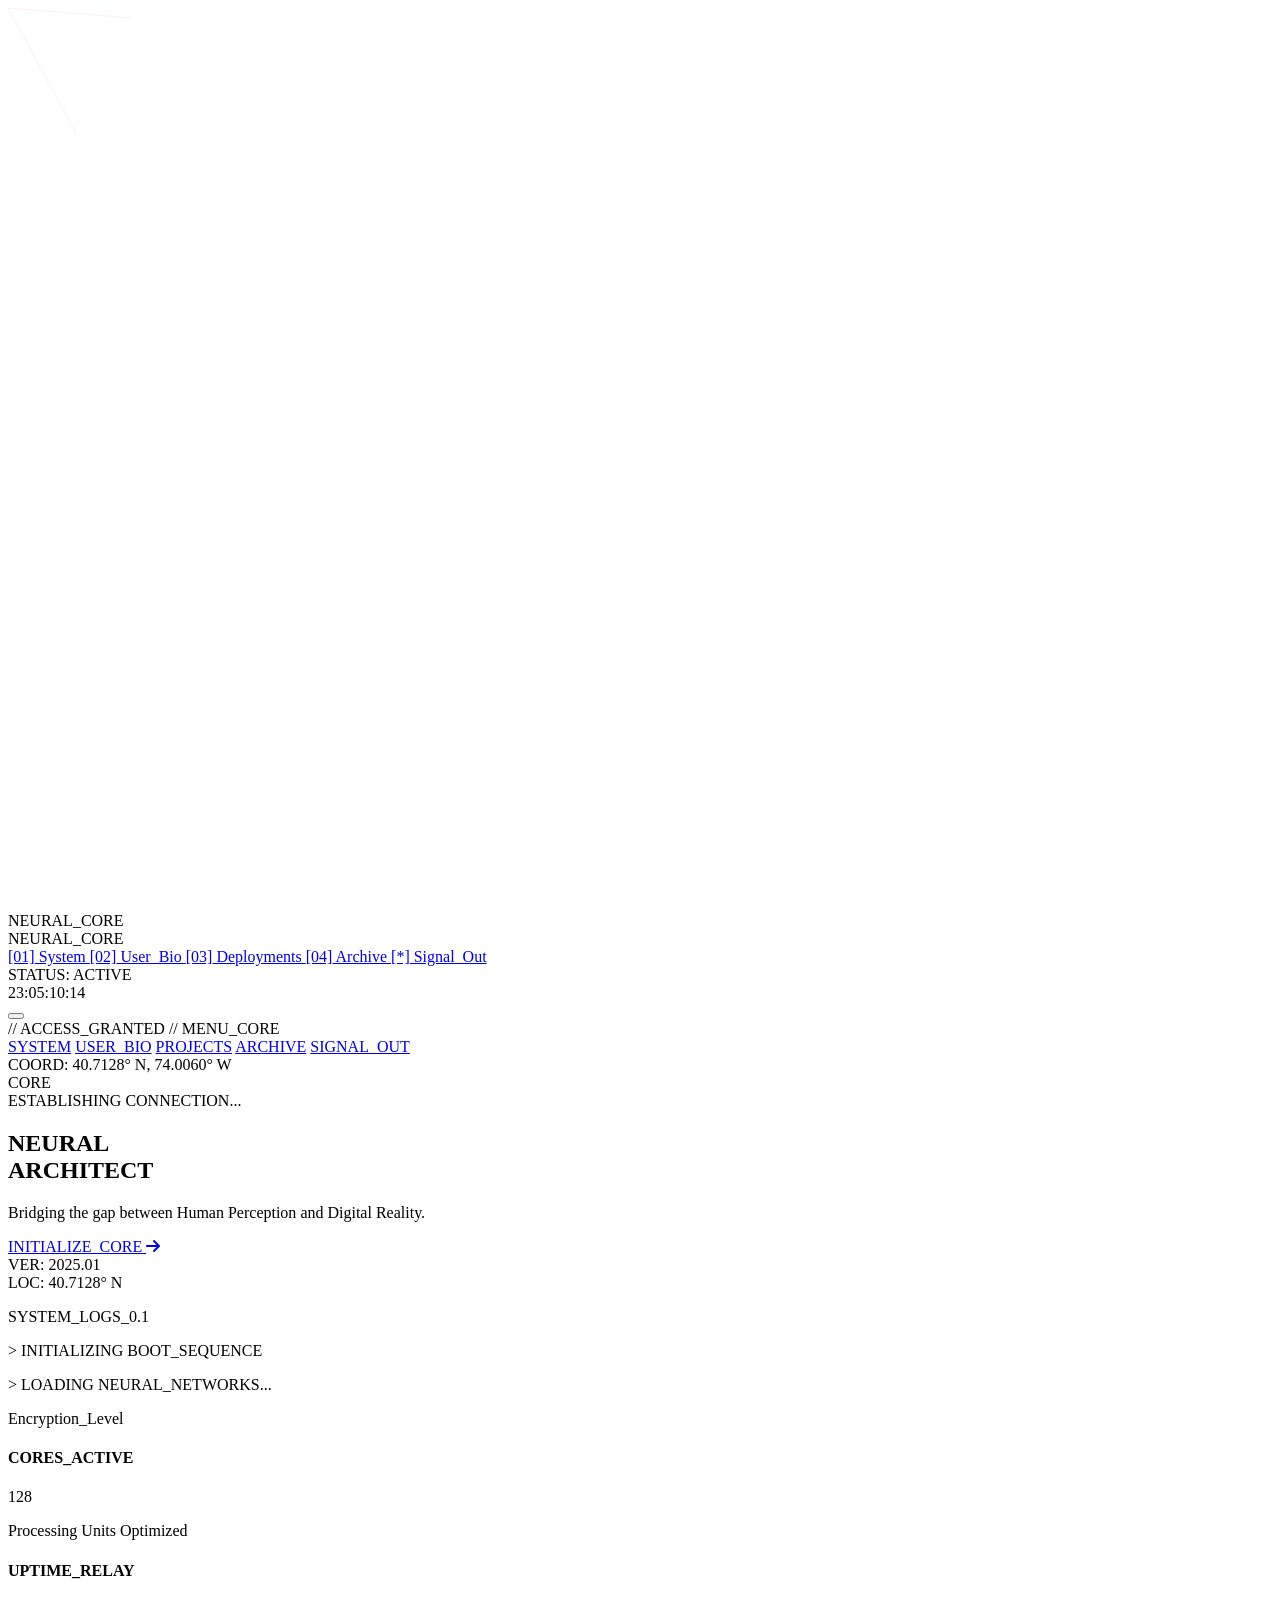
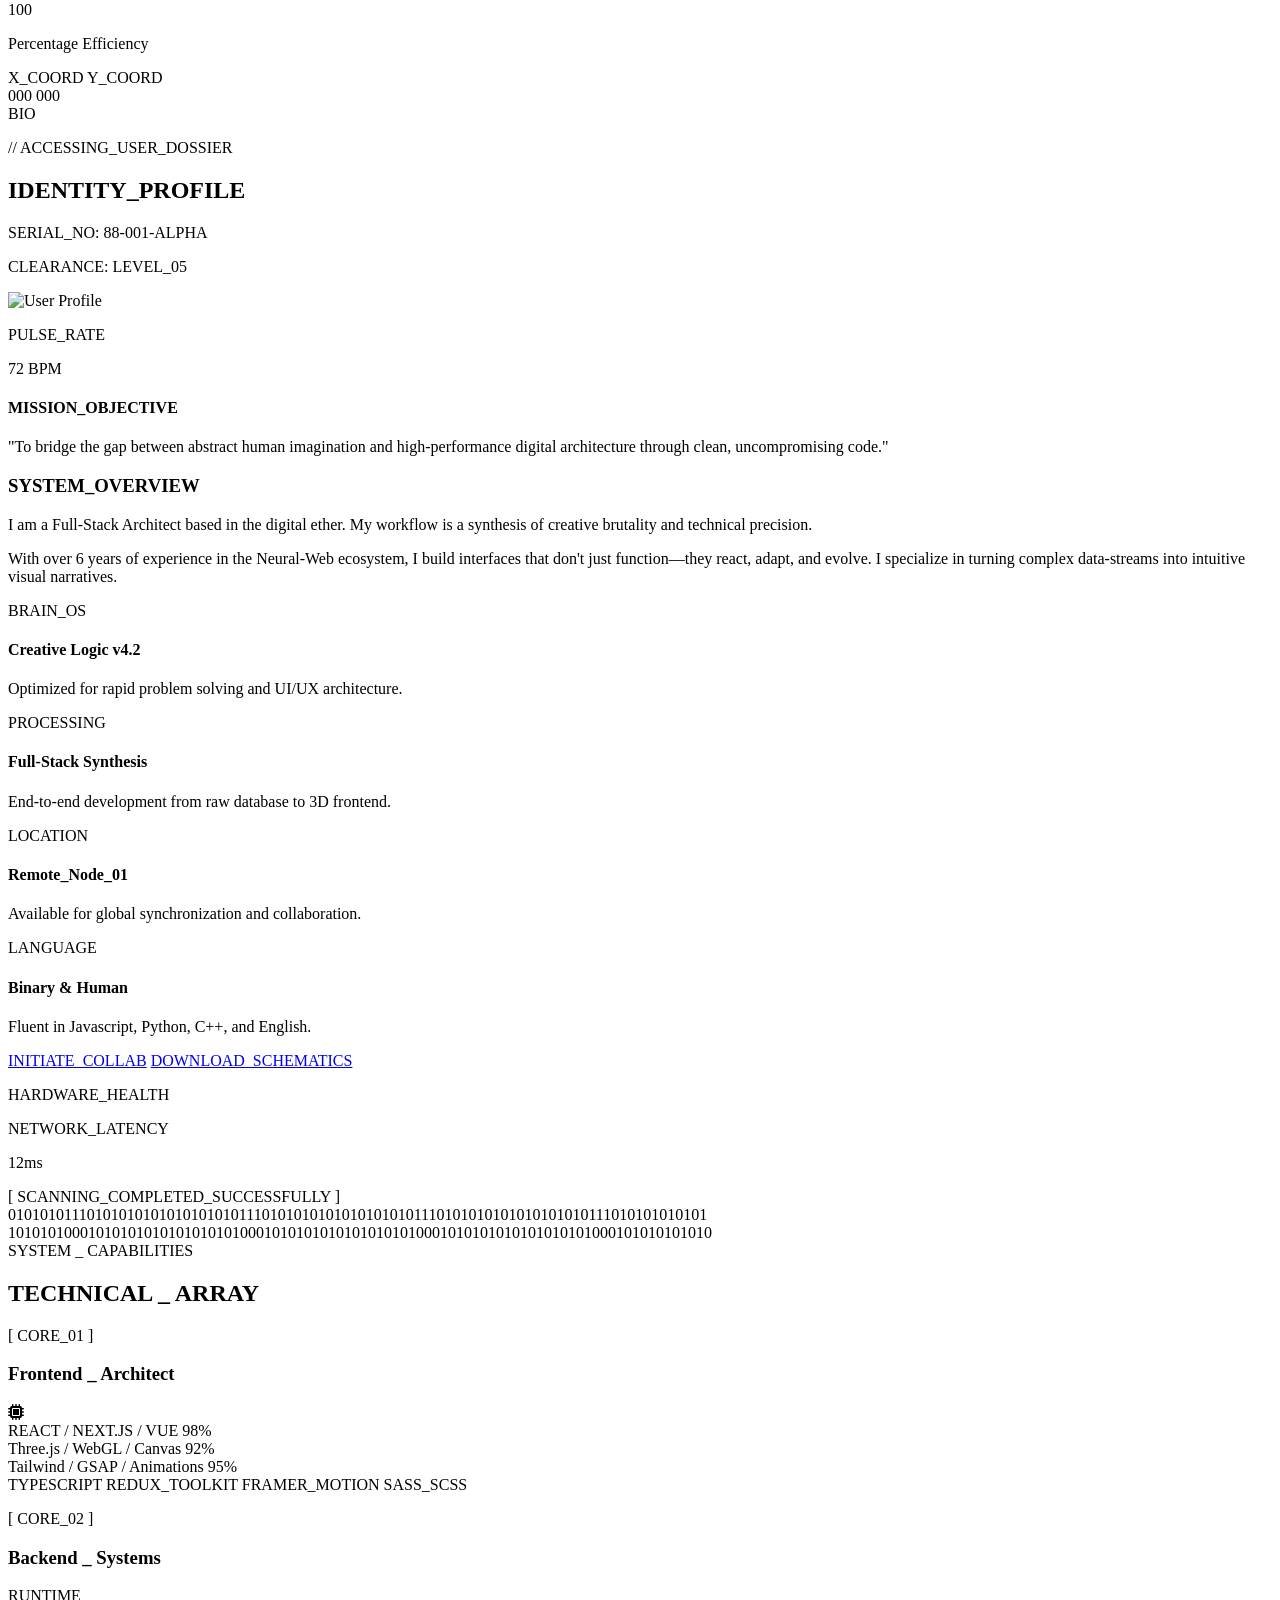
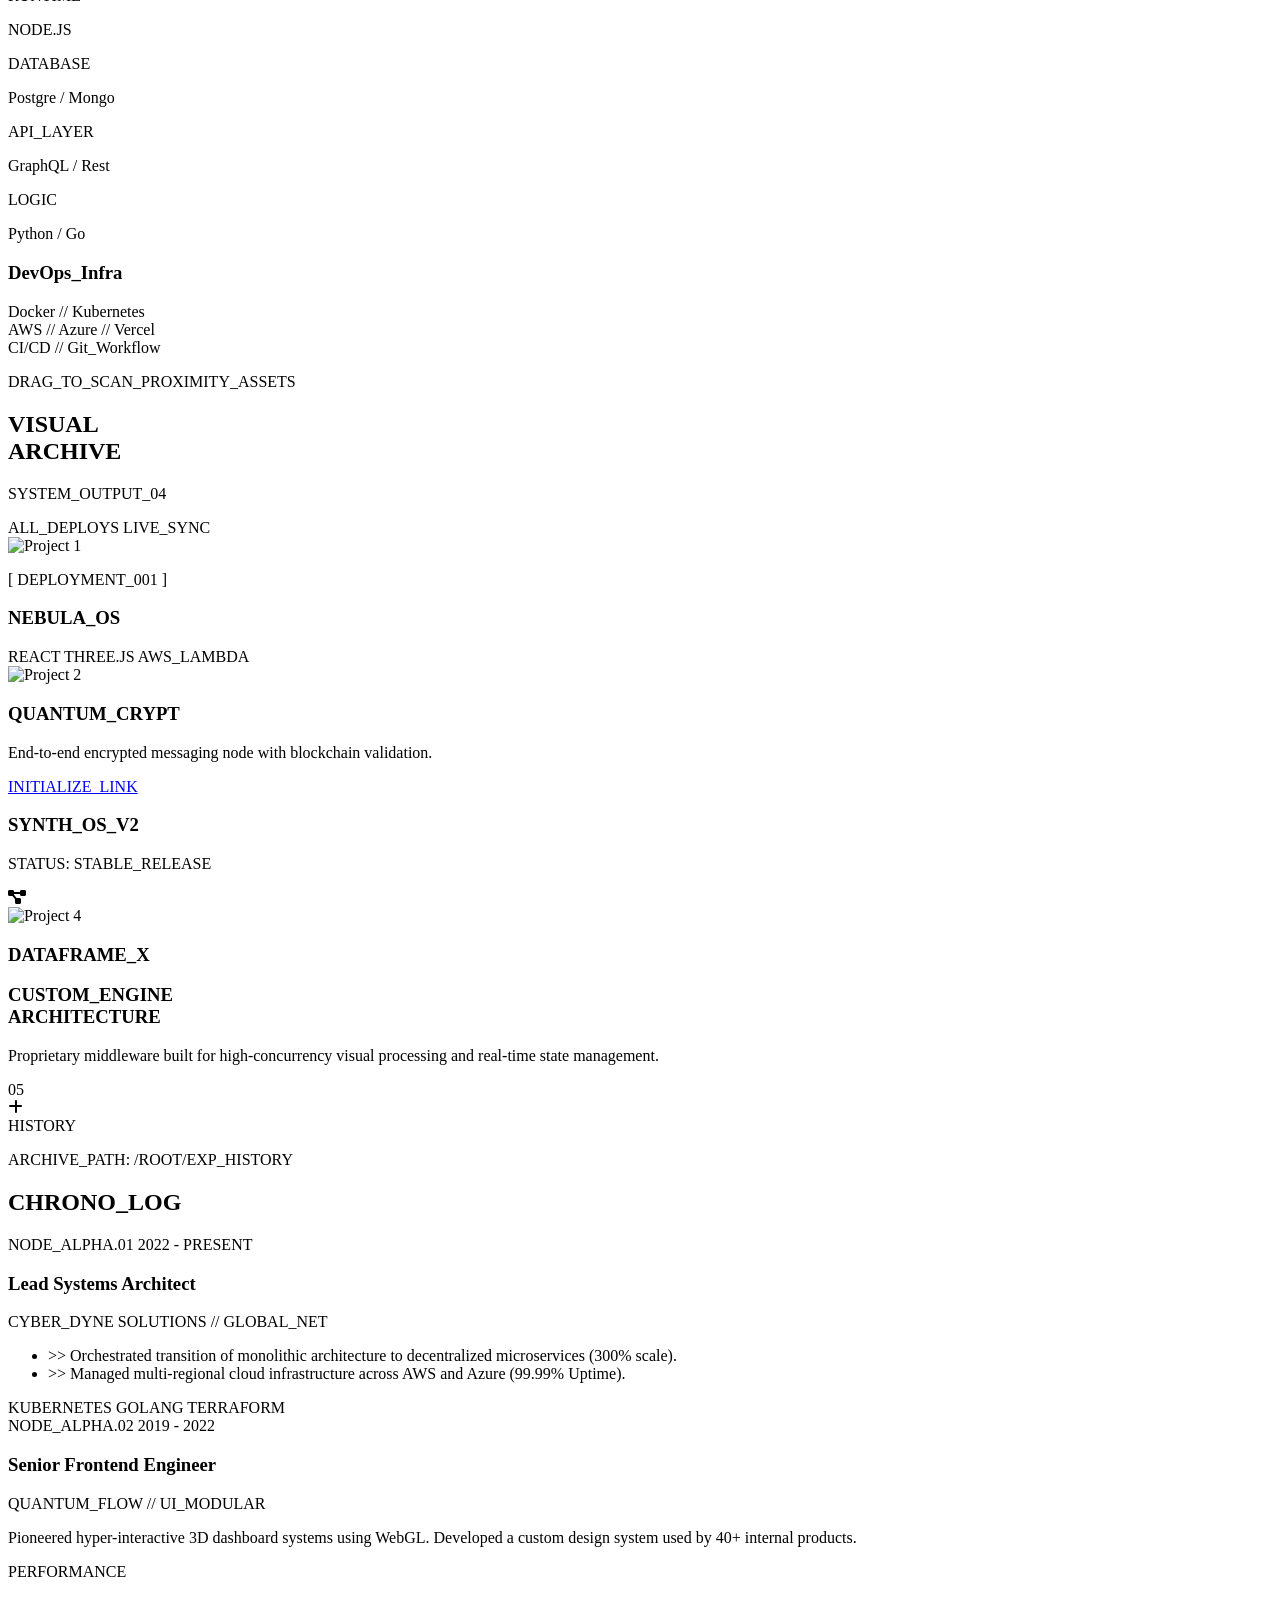
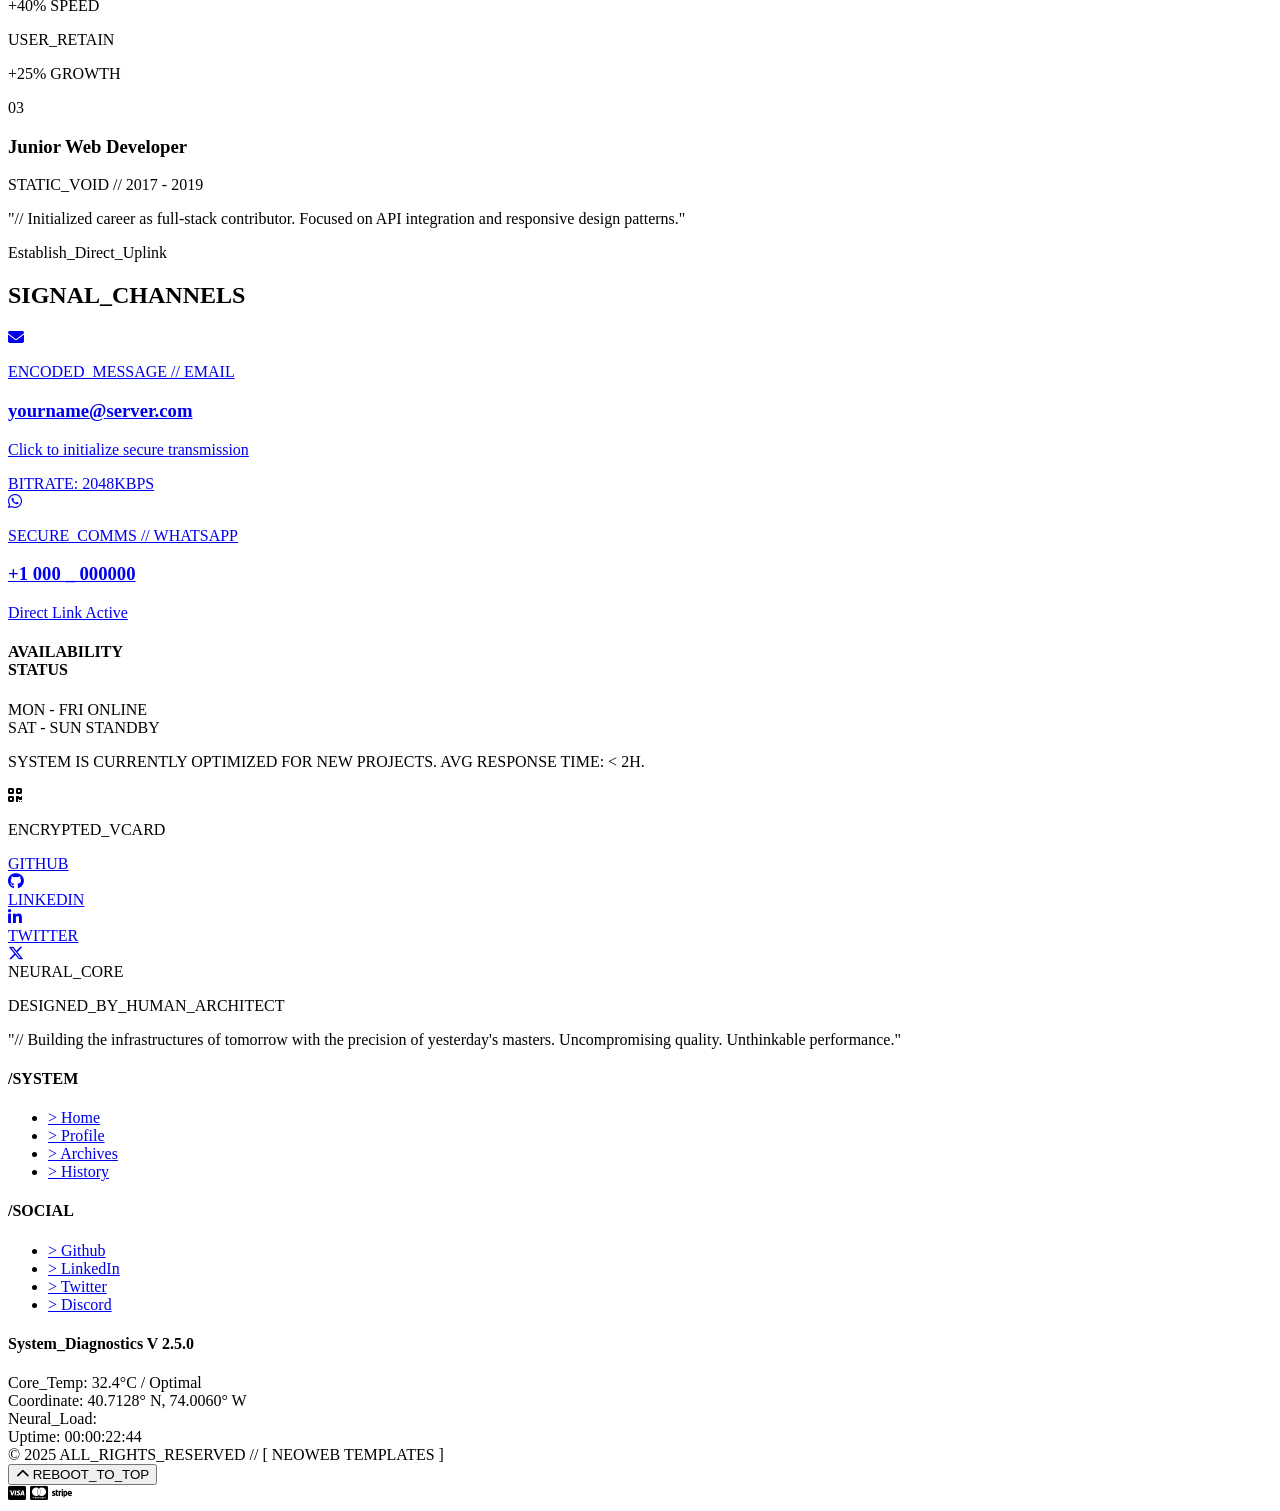
==== commit dcb900b0: "made skills section responsive" ====
--- a/index.html
+++ b/index.html
@@ -331,311 +331,377 @@
     <!-- HERO SECTION -->
     <!-- HERO SECTION: THE COMMAND CENTER -->
     <!-- HERO SECTION: THE COMMAND CENTER -->
-<!-- HERO SECTION: THE COMMAND CENTER -->
-<section id="hero" class="relative min-h-screen w-full flex items-center justify-center overflow-hidden pt-28 pb-16">
-
-    <!-- 1. DECORATIVE BACKGROUND ELEMENTS -->
-    <div class="absolute inset-0 pointer-events-none overflow-hidden">
-        <!-- Vertical Scanning Line -->
-        <div id="hero-scanner" class="absolute w-full h-[1px] bg-f-red/20 top-0 left-0 z-0"></div>
-        <!-- Huge Background Watermark -->
-        <div class="absolute -bottom-10 -left-10 lg:-bottom-20 lg:-left-20 font-orbitron text-[35vw] xl:text-[20vw] text-white/[0.02] select-none font-bold">
-            CORE</div>
-        <!-- Right Side Geometric Brackets -->
-        <div class="absolute top-1/2 right-10 w-24 h-[60vh] border-r border-y border-white/10 -translate-y-1/2 hidden 2xl:block"></div>
-    </div>
-
-    <!-- 2. CORNER BRACKETS -->
-    <div class="absolute top-24 left-4 lg:left-10 w-8 h-8 lg:w-12 lg:h-12 border-t-2 border-l-2 border-f-red reveal slide-left"></div>
-    <div class="absolute top-24 right-4 lg:right-10 w-8 h-8 lg:w-12 lg:h-12 border-t-2 border-r-2 border-white/30 reveal slide-right"></div>
-    <div class="absolute bottom-4 left-4 lg:left-10 w-8 h-8 lg:w-12 lg:h-12 border-b-2 border-l-2 border-white/30 reveal slide-left"></div>
-    <div class="absolute bottom-4 right-4 lg:right-10 w-8 h-8 lg:w-12 lg:h-12 border-b-2 border-r-2 border-f-red reveal slide-right"></div>
-
-    <div class="max-w-7xl mx-auto px-6 w-full z-10">
-        <!-- GRID: Switched to xl for side-by-side to prevent merging on medium screens -->
-        <div class="grid grid-cols-1 xl:grid-cols-12 gap-y-16 xl:gap-12 items-center">
-
-            <!-- CENTER PANEL: MAIN IDENTITY (Order 1 on mobile/tablet) -->
-            <div class="order-1 xl:order-2 xl:col-span-6 text-center space-y-8">
-                <div class="reveal zoom-in">
-                    <span class="inline-block px-3 py-1 border border-f-red text-f-red font-orbitron text-[9px] md:text-[10px] tracking-[0.3em] md:tracking-[0.4em] mb-4 animate-pulse">
-                        ESTABLISHING CONNECTION...
-                    </span>
-                    <!-- Title font scaling: text-4xl (320px) -> 5xl (sm) -> 6xl (md) -> 7xl (lg) -> 8xl (xl) -->
-                    <h1 class="font-orbitron text-4xl sm:text-5xl md:text-6xl lg:text-7xl xl:text-8xl font-bold tracking-tighter leading-[0.9] xl:leading-none">
-                        NEURAL <br>
-                        <span class="text-transparent bg-clip-text bg-gradient-to-b from-white to-gray-600">ARCHITECT</span>
-                    </h1>
-                </div>
-
-                <div class="reveal slide-up relative inline-block group" style="transition-delay: 300ms;">
-                    <p class="text-base md:text-lg lg:text-xl text-gray-400 tracking-[0.1em] md:tracking-[0.3em] uppercase max-w-lg mx-auto leading-relaxed">
-                        Bridging the gap between <span class="text-white font-bold group-hover:text-f-red transition-colors">Human Perception</span> and Digital Reality.
-                    </p>
-                    <div class="absolute -bottom-4 left-1/2 -translate-x-1/2 w-16 md:w-24 h-1 bg-f-red group-hover:w-full transition-all duration-700"></div>
-                </div>
-
-                <div class="reveal zoom-in flex flex-col sm:flex-row justify-center items-center gap-6 pt-10" style="transition-delay: 600ms;">
-                    <a href="#portfolio" class="btn-f group flex items-center space-x-4 px-10 w-full sm:w-auto justify-center">
-                        <span>INITIALIZE_CORE</span>
-                        <i class="fas fa-arrow-right text-[10px] group-hover:translate-x-2 transition-transform"></i>
-                    </a>
-                    <div class="text-center sm:text-left font-orbitron text-[9px] tracking-widest text-gray-500">
-                        VER: 2025.01 <br class="hidden sm:block">
-                        LOC: 40.7128° N
-                    </div>
-                </div>
-            </div>
-
-            <!-- LEFT PANEL: SYSTEM LOGS (Order 2 on mobile/tablet) -->
-            <div class="order-2 xl:order-1 xl:col-span-3 flex flex-col space-y-6 reveal slide-left">
-                <div class="f-border-container !p-4 border-l-4 border-l-f-red bg-f-gray/40 backdrop-blur-sm">
-                    <p class="font-orbitron text-[10px] text-f-red mb-2 underline">SYSTEM_LOGS_0.1</p>
-                    <div class="font-mono text-[9px] text-gray-500 space-y-1 overflow-hidden h-32" id="log-stream">
-                        <!-- JS will populate this -->
-                    </div>
-                </div>
-                <div class="space-y-2">
-                    <p class="font-orbitron text-[10px] text-white/40 tracking-widest uppercase">Encryption_Level</p>
-                    <div class="w-full h-1 bg-white/10">
-                        <div class="w-[85%] h-full bg-f-red animate-pulse"></div>
-                    </div>
-                </div>
-            </div>
-
-            <!-- RIGHT PANEL: LIVE METRICS (Order 3 on mobile/tablet) -->
-            <div class="order-3 xl:order-3 xl:col-span-3 space-y-8 reveal slide-right">
-                <div class="grid grid-cols-2 xl:grid-cols-1 gap-8">
-                    <!-- Metric 1 -->
-                    <div class="group cursor-default border-r-2 border-transparent xl:hover:border-f-red xl:pr-4 transition-all">
-                        <h4 class="font-orbitron text-f-red text-xs">CORES_ACTIVE</h4>
-                        <div class="text-3xl md:text-4xl font-bold font-orbitron tabular-nums counter" data-target="128">0</div>
-                        <p class="text-[10px] text-gray-500 uppercase">Processing Units Optimized</p>
-                    </div>
-                    <!-- Metric 2 -->
-                    <div class="group cursor-default border-r-2 border-transparent xl:hover:border-f-red xl:pr-4 transition-all">
-                        <h4 class="font-orbitron text-f-red text-xs">UPTIME_RELAY</h4>
-                        <div class="text-3xl md:text-4xl font-bold font-orbitron tabular-nums counter" data-target="99">0</div>
-                        <p class="text-[10px] text-gray-500 uppercase">Percentage Efficiency</p>
-                    </div>
-                </div>
-                
-                <!-- Interactive Mouse Coordinate Box -->
-                <div class="f-border-container !p-4 bg-white/[0.02] group">
-                    <div class="flex justify-between font-orbitron text-[10px] text-white/40 mb-2">
-                        <span>X_COORD</span>
-                        <span>Y_COORD</span>
-                    </div>
-                    <div class="flex justify-between font-mono text-f-red text-sm">
-                        <span id="mouse-x">000</span>
-                        <span id="mouse-y">000</span>
-                    </div>
-                </div>
-            </div>
-
-        </div>
-    </div>
-
-    <!-- 3. MOUSE INTERACTION: GLITCH LINE -->
-    <div id="mouse-follower"
-        class="fixed w-full h-[1px] bg-white/5 pointer-events-none z-50 transition-transform duration-100 ease-out hidden xl:block">
-    </div>
-</section>
+    <!-- HERO SECTION: THE COMMAND CENTER -->
+    <section id="hero"
+        class="relative min-h-screen w-full flex items-center justify-center overflow-hidden pt-28 pb-16">
+
+        <!-- 1. DECORATIVE BACKGROUND ELEMENTS -->
+        <div class="absolute inset-0 pointer-events-none overflow-hidden">
+            <!-- Vertical Scanning Line -->
+            <div id="hero-scanner" class="absolute w-full h-[1px] bg-f-red/20 top-0 left-0 z-0"></div>
+            <!-- Huge Background Watermark -->
+            <div
+                class="absolute -bottom-10 -left-10 lg:-bottom-20 lg:-left-20 font-orbitron text-[35vw] xl:text-[20vw] text-white/[0.02] select-none font-bold">
+                CORE</div>
+            <!-- Right Side Geometric Brackets -->
+            <div
+                class="absolute top-1/2 right-10 w-24 h-[60vh] border-r border-y border-white/10 -translate-y-1/2 hidden 2xl:block">
+            </div>
+        </div>
+
+        <!-- 2. CORNER BRACKETS -->
+        <div
+            class="absolute top-24 left-4 lg:left-10 w-8 h-8 lg:w-12 lg:h-12 border-t-2 border-l-2 border-f-red reveal slide-left">
+        </div>
+        <div
+            class="absolute top-24 right-4 lg:right-10 w-8 h-8 lg:w-12 lg:h-12 border-t-2 border-r-2 border-white/30 reveal slide-right">
+        </div>
+        <div
+            class="absolute bottom-4 left-4 lg:left-10 w-8 h-8 lg:w-12 lg:h-12 border-b-2 border-l-2 border-white/30 reveal slide-left">
+        </div>
+        <div
+            class="absolute bottom-4 right-4 lg:right-10 w-8 h-8 lg:w-12 lg:h-12 border-b-2 border-r-2 border-f-red reveal slide-right">
+        </div>
+
+        <div class="max-w-7xl mx-auto px-6 w-full z-10">
+            <!-- GRID: Switched to xl for side-by-side to prevent merging on medium screens -->
+            <div class="grid grid-cols-1 xl:grid-cols-12 gap-y-16 xl:gap-12 items-center">
+
+                <!-- CENTER PANEL: MAIN IDENTITY (Order 1 on mobile/tablet) -->
+                <div class="order-1 xl:order-2 xl:col-span-6 text-center space-y-8">
+                    <div class="reveal zoom-in">
+                        <span
+                            class="inline-block px-3 py-1 border border-f-red text-f-red font-orbitron text-[9px] md:text-[10px] tracking-[0.3em] md:tracking-[0.4em] mb-4 animate-pulse">
+                            ESTABLISHING CONNECTION...
+                        </span>
+                        <!-- Title font scaling: text-4xl (320px) -> 5xl (sm) -> 6xl (md) -> 7xl (lg) -> 8xl (xl) -->
+                        <h1
+                            class="font-orbitron text-4xl sm:text-5xl md:text-6xl lg:text-7xl xl:text-8xl font-bold tracking-tighter leading-[0.9] xl:leading-none">
+                            NEURAL <br>
+                            <span
+                                class="text-transparent bg-clip-text bg-gradient-to-b from-white to-gray-600">ARCHITECT</span>
+                        </h1>
+                    </div>
+
+                    <div class="reveal slide-up relative inline-block group" style="transition-delay: 300ms;">
+                        <p
+                            class="text-base md:text-lg lg:text-xl text-gray-400 tracking-[0.1em] md:tracking-[0.3em] uppercase max-w-lg mx-auto leading-relaxed">
+                            Bridging the gap between <span
+                                class="text-white font-bold group-hover:text-f-red transition-colors">Human
+                                Perception</span> and Digital Reality.
+                        </p>
+                        <div
+                            class="absolute -bottom-4 left-1/2 -translate-x-1/2 w-16 md:w-24 h-1 bg-f-red group-hover:w-full transition-all duration-700">
+                        </div>
+                    </div>
+
+                    <div class="reveal zoom-in flex flex-col sm:flex-row justify-center items-center gap-6 pt-10"
+                        style="transition-delay: 600ms;">
+                        <a href="#portfolio"
+                            class="btn-f group flex items-center space-x-4 px-10 w-full sm:w-auto justify-center">
+                            <span>INITIALIZE_CORE</span>
+                            <i
+                                class="fas fa-arrow-right text-[10px] group-hover:translate-x-2 transition-transform"></i>
+                        </a>
+                        <div class="text-center sm:text-left font-orbitron text-[9px] tracking-widest text-gray-500">
+                            VER: 2025.01 <br class="hidden sm:block">
+                            LOC: 40.7128° N
+                        </div>
+                    </div>
+                </div>
+
+                <!-- LEFT PANEL: SYSTEM LOGS (Order 2 on mobile/tablet) -->
+                <div class="order-2 xl:order-1 xl:col-span-3 flex flex-col space-y-6 reveal slide-left">
+                    <div class="f-border-container !p-4 border-l-4 border-l-f-red bg-f-gray/40 backdrop-blur-sm">
+                        <p class="font-orbitron text-[10px] text-f-red mb-2 underline">SYSTEM_LOGS_0.1</p>
+                        <div class="font-mono text-[9px] text-gray-500 space-y-1 overflow-hidden h-32" id="log-stream">
+                            <!-- JS will populate this -->
+                        </div>
+                    </div>
+                    <div class="space-y-2">
+                        <p class="font-orbitron text-[10px] text-white/40 tracking-widest uppercase">Encryption_Level
+                        </p>
+                        <div class="w-full h-1 bg-white/10">
+                            <div class="w-[85%] h-full bg-f-red animate-pulse"></div>
+                        </div>
+                    </div>
+                </div>
+
+                <!-- RIGHT PANEL: LIVE METRICS (Order 3 on mobile/tablet) -->
+                <div class="order-3 xl:order-3 xl:col-span-3 space-y-8 reveal slide-right">
+                    <div class="grid grid-cols-2 xl:grid-cols-1 gap-8">
+                        <!-- Metric 1 -->
+                        <div
+                            class="group cursor-default border-r-2 border-transparent xl:hover:border-f-red xl:pr-4 transition-all">
+                            <h4 class="font-orbitron text-f-red text-xs">CORES_ACTIVE</h4>
+                            <div class="text-3xl md:text-4xl font-bold font-orbitron tabular-nums counter"
+                                data-target="128">0</div>
+                            <p class="text-[10px] text-gray-500 uppercase">Processing Units Optimized</p>
+                        </div>
+                        <!-- Metric 2 -->
+                        <div
+                            class="group cursor-default border-r-2 border-transparent xl:hover:border-f-red xl:pr-4 transition-all">
+                            <h4 class="font-orbitron text-f-red text-xs">UPTIME_RELAY</h4>
+                            <div class="text-3xl md:text-4xl font-bold font-orbitron tabular-nums counter"
+                                data-target="99">0</div>
+                            <p class="text-[10px] text-gray-500 uppercase">Percentage Efficiency</p>
+                        </div>
+                    </div>
+
+                    <!-- Interactive Mouse Coordinate Box -->
+                    <div class="f-border-container !p-4 bg-white/[0.02] group">
+                        <div class="flex justify-between font-orbitron text-[10px] text-white/40 mb-2">
+                            <span>X_COORD</span>
+                            <span>Y_COORD</span>
+                        </div>
+                        <div class="flex justify-between font-mono text-f-red text-sm">
+                            <span id="mouse-x">000</span>
+                            <span id="mouse-y">000</span>
+                        </div>
+                    </div>
+                </div>
+
+            </div>
+        </div>
+
+        <!-- 3. MOUSE INTERACTION: GLITCH LINE -->
+        <div id="mouse-follower"
+            class="fixed w-full h-[1px] bg-white/5 pointer-events-none z-50 transition-transform duration-100 ease-out hidden xl:block">
+        </div>
+    </section>
 
     <!-- ABOUT SECTION -->
     <!-- ABOUT SECTION -->
-<section id="about" class="relative py-16 md:py-32 overflow-hidden">
-
-    <!-- BACKGROUND DECOR: CYBER GLYPHS - Responsive Scale -->
-    <div class="absolute top-0 right-0 p-4 md:p-10 font-orbitron text-[15vw] md:text-[10rem] opacity-[0.02] select-none pointer-events-none">
-        BIO</div>
-    <div class="absolute bottom-0 left-10 w-[1px] h-32 md:h-64 bg-gradient-to-t from-f-red to-transparent opacity-20 hidden lg:block">
-    </div>
-
-    <div class="max-w-7xl mx-auto px-6 relative z-10">
-
-        <!-- HEADER: ASYMMETRIC TITLE -->
-        <div class="flex flex-col md:flex-row md:items-end justify-between mb-12 md:mb-20 gap-6">
-            <div class="reveal slide-left active">
-                <p class="font-orbitron text-f-red text-[10px] md:text-xs tracking-[0.3em] md:tracking-[0.5em] mb-2 uppercase">// ACCESSING_USER_DOSSIER</p>
-                <!-- Title scales: 4xl on 320px -> 7xl on Desktop -->
-                <h2 class="font-orbitron text-3xl sm:text-5xl md:text-7xl font-bold tracking-tighter leading-none">
-                    IDENTITY<span class="text-f-red">_</span>PROFILE
-                </h2>
-            </div>
-            <div class="reveal slide-right text-left md:text-right border-l-4 md:border-l-0 md:border-r-4 border-f-red pl-4 md:pl-0 md:pr-6 active">
-                <p class="font-mono text-[9px] md:text-[10px] text-gray-500 uppercase">SERIAL_NO: 88-001-ALPHA</p>
-                <p class="font-mono text-[9px] md:text-[10px] text-gray-500 uppercase">CLEARANCE: LEVEL_05</p>
-            </div>
-        </div>
-
-        <!-- MAIN GRID -->
-        <div class="grid grid-cols-1 lg:grid-cols-12 gap-12 items-start">
-
-            <!-- LEFT COLUMN: THE VISUAL CORE -->
-            <div class="lg:col-span-5 space-y-8 reveal slide-left active">
-                <div class="relative group">
-                    <!-- Image Scanner Line -->
-                    <div class="absolute top-0 left-0 w-full h-1 bg-f-red z-20 opacity-0 group-hover:opacity-100 group-hover:animate-[bounce_2s_infinite] pointer-events-none shadow-[0_0_15px_#ff0033]">
-                    </div>
-
-                    <div id="tilt-card-enhanced" class="f-border-container f-border-anim p-2 perspective-1000 overflow-hidden">
-                        <!-- Image height is responsive: 400px on mobile, 600px on desktop -->
-                        <img src="https://images.unsplash.com/photo-1507003211169-0a1dd7228f2d?auto=format&fit=crop&q=80&w=800"
-                            alt="User Profile"
-                            class="w-full h-[400px] md:h-[600px] object-cover grayscale contrast-125 brightness-75 group-hover:grayscale-0 group-hover:brightness-100 transition-all duration-1000 scale-110 group-hover:scale-100">
-
-                        <!-- Floating UI Elements on Image -->
-                        <div class="absolute bottom-4 left-4 md:bottom-6 md:left-6 bg-f-black/80 backdrop-blur-md p-3 md:p-4 border border-f-red/30">
-                            <p class="font-orbitron text-[9px] md:text-[10px] text-f-red">PULSE_RATE</p>
-                            <p class="font-mono text-lg md:text-xl">72 BPM</p>
-                        </div>
-                    </div>
-                </div>
-
-                <!-- Mission Statement Block -->
-                <div class="f-border-container !bg-white/5 border-dashed border-white/10 p-5 md:p-6">
-                    <h4 class="font-orbitron text-[10px] md:text-xs text-f-red mb-3 uppercase tracking-widest">MISSION_OBJECTIVE</h4>
-                    <p class="text-gray-400 italic text-sm leading-relaxed">
-                        "To bridge the gap between abstract human imagination and high-performance digital
-                        architecture through clean, uncompromising code."
-                    </p>
-                </div>
-            </div>
-
-            <!-- RIGHT COLUMN: THE DATA CORE -->
-            <div class="lg:col-span-7 space-y-10 md:space-y-12">
-
-                <!-- Section 1: Narrative Bio -->
-                <div class="reveal slide-right active" style="transition-delay: 200ms;">
-                    <div class="flex items-center space-x-4 mb-6">
-                        <div class="w-8 md:w-12 h-[1px] bg-f-red"></div>
-                        <h3 class="font-orbitron text-lg md:text-xl tracking-widest uppercase">SYSTEM_OVERVIEW</h3>
-                    </div>
-                    <div class="space-y-6 text-lg md:text-xl text-gray-300 leading-relaxed font-light">
-                        <p>
-                            I am a <span class="text-white font-bold underline decoration-f-red">Full-Stack
-                                Architect</span> based in the digital ether. My workflow is a synthesis of creative
-                            brutality and technical precision.
+    <section id="about" class="relative py-16 md:py-32 overflow-hidden">
+
+        <!-- BACKGROUND DECOR: CYBER GLYPHS - Responsive Scale -->
+        <div
+            class="absolute top-0 right-0 p-4 md:p-10 font-orbitron text-[15vw] md:text-[10rem] opacity-[0.02] select-none pointer-events-none">
+            BIO</div>
+        <div
+            class="absolute bottom-0 left-10 w-[1px] h-32 md:h-64 bg-gradient-to-t from-f-red to-transparent opacity-20 hidden lg:block">
+        </div>
+
+        <div class="max-w-7xl mx-auto px-6 relative z-10">
+
+            <!-- HEADER: ASYMMETRIC TITLE -->
+            <div class="flex flex-col md:flex-row md:items-end justify-between mb-12 md:mb-20 gap-6">
+                <div class="reveal slide-left active">
+                    <p
+                        class="font-orbitron text-f-red text-[10px] md:text-xs tracking-[0.3em] md:tracking-[0.5em] mb-2 uppercase">
+                        // ACCESSING_USER_DOSSIER</p>
+                    <!-- Title scales: 4xl on 320px -> 7xl on Desktop -->
+                    <h2 class="font-orbitron text-3xl sm:text-5xl md:text-7xl font-bold tracking-tighter leading-none">
+                        IDENTITY<span class="text-f-red">_</span>PROFILE
+                    </h2>
+                </div>
+                <div
+                    class="reveal slide-right text-left md:text-right border-l-4 md:border-l-0 md:border-r-4 border-f-red pl-4 md:pl-0 md:pr-6 active">
+                    <p class="font-mono text-[9px] md:text-[10px] text-gray-500 uppercase">SERIAL_NO: 88-001-ALPHA</p>
+                    <p class="font-mono text-[9px] md:text-[10px] text-gray-500 uppercase">CLEARANCE: LEVEL_05</p>
+                </div>
+            </div>
+
+            <!-- MAIN GRID -->
+            <div class="grid grid-cols-1 lg:grid-cols-12 gap-12 items-start">
+
+                <!-- LEFT COLUMN: THE VISUAL CORE -->
+                <div class="lg:col-span-5 space-y-8 reveal slide-left active">
+                    <div class="relative group">
+                        <!-- Image Scanner Line -->
+                        <div
+                            class="absolute top-0 left-0 w-full h-1 bg-f-red z-20 opacity-0 group-hover:opacity-100 group-hover:animate-[bounce_2s_infinite] pointer-events-none shadow-[0_0_15px_#ff0033]">
+                        </div>
+
+                        <div id="tilt-card-enhanced"
+                            class="f-border-container f-border-anim p-2 perspective-1000 overflow-hidden">
+                            <!-- Image height is responsive: 400px on mobile, 600px on desktop -->
+                            <img src="https://images.unsplash.com/photo-1507003211169-0a1dd7228f2d?auto=format&fit=crop&q=80&w=800"
+                                alt="User Profile"
+                                class="w-full h-[400px] md:h-[600px] object-cover grayscale contrast-125 brightness-75 group-hover:grayscale-0 group-hover:brightness-100 transition-all duration-1000 scale-110 group-hover:scale-100">
+
+                            <!-- Floating UI Elements on Image -->
+                            <div
+                                class="absolute bottom-4 left-4 md:bottom-6 md:left-6 bg-f-black/80 backdrop-blur-md p-3 md:p-4 border border-f-red/30">
+                                <p class="font-orbitron text-[9px] md:text-[10px] text-f-red">PULSE_RATE</p>
+                                <p class="font-mono text-lg md:text-xl">72 BPM</p>
+                            </div>
+                        </div>
+                    </div>
+
+                    <!-- Mission Statement Block -->
+                    <div class="f-border-container !bg-white/5 border-dashed border-white/10 p-5 md:p-6">
+                        <h4 class="font-orbitron text-[10px] md:text-xs text-f-red mb-3 uppercase tracking-widest">
+                            MISSION_OBJECTIVE</h4>
+                        <p class="text-gray-400 italic text-sm leading-relaxed">
+                            "To bridge the gap between abstract human imagination and high-performance digital
+                            architecture through clean, uncompromising code."
                         </p>
-                        <p>
-                            With over 6 years of experience in the <span class="text-f-red">Neural-Web
-                                ecosystem</span>, I build interfaces that don't just function—they react, adapt, and
-                            evolve. I specialize in turning complex data-streams into intuitive visual narratives.
+                    </div>
+                </div>
+
+                <!-- RIGHT COLUMN: THE DATA CORE -->
+                <div class="lg:col-span-7 space-y-10 md:space-y-12">
+
+                    <!-- Section 1: Narrative Bio -->
+                    <div class="reveal slide-right active" style="transition-delay: 200ms;">
+                        <div class="flex items-center space-x-4 mb-6">
+                            <div class="w-8 md:w-12 h-[1px] bg-f-red"></div>
+                            <h3 class="font-orbitron text-lg md:text-xl tracking-widest uppercase">SYSTEM_OVERVIEW</h3>
+                        </div>
+                        <div class="space-y-6 text-lg md:text-xl text-gray-300 leading-relaxed font-light">
+                            <p>
+                                I am a <span class="text-white font-bold underline decoration-f-red">Full-Stack
+                                    Architect</span> based in the digital ether. My workflow is a synthesis of creative
+                                brutality and technical precision.
+                            </p>
+                            <p>
+                                With over 6 years of experience in the <span class="text-f-red">Neural-Web
+                                    ecosystem</span>, I build interfaces that don't just function—they react, adapt, and
+                                evolve. I specialize in turning complex data-streams into intuitive visual narratives.
+                            </p>
+                        </div>
+                    </div>
+
+                    <!-- Section 2: Technical Specs -->
+                    <div class="grid grid-cols-1 sm:grid-cols-2 gap-4 reveal zoom-in active"
+                        style="transition-delay: 400ms;">
+                        <!-- Spec 1 -->
+                        <div
+                            class="group p-5 md:p-6 border border-white/5 bg-f-gray/50 hover:bg-f-red/5 transition-all duration-500 relative">
+                            <div class="absolute top-0 right-0 w-2 h-2 bg-f-red opacity-0 group-hover:opacity-100">
+                            </div>
+                            <p class="font-orbitron text-[9px] md:text-[10px] text-f-red mb-1">BRAIN_OS</p>
+                            <h4 class="text-white font-bold tracking-tighter uppercase text-sm md:text-base">Creative
+                                Logic v4.2</h4>
+                            <p class="text-[11px] text-gray-500 mt-2 leading-relaxed">Optimized for rapid problem
+                                solving and UI/UX architecture.</p>
+                        </div>
+                        <!-- Spec 2 -->
+                        <div
+                            class="group p-5 md:p-6 border border-white/5 bg-f-gray/50 hover:bg-f-red/5 transition-all duration-500 relative">
+                            <div class="absolute top-0 right-0 w-2 h-2 bg-f-red opacity-0 group-hover:opacity-100">
+                            </div>
+                            <p class="font-orbitron text-[9px] md:text-[10px] text-f-red mb-1">PROCESSING</p>
+                            <h4 class="text-white font-bold tracking-tighter uppercase text-sm md:text-base">Full-Stack
+                                Synthesis</h4>
+                            <p class="text-[11px] text-gray-500 mt-2 leading-relaxed">End-to-end development from raw
+                                database to 3D frontend.</p>
+                        </div>
+                        <!-- Spec 3 -->
+                        <div
+                            class="group p-5 md:p-6 border border-white/5 bg-f-gray/50 hover:bg-f-red/5 transition-all duration-500 relative">
+                            <div class="absolute top-0 right-0 w-2 h-2 bg-f-red opacity-0 group-hover:opacity-100">
+                            </div>
+                            <p class="font-orbitron text-[9px] md:text-[10px] text-f-red mb-1">LOCATION</p>
+                            <h4 class="text-white font-bold tracking-tighter uppercase text-sm md:text-base">
+                                Remote_Node_01</h4>
+                            <p class="text-[11px] text-gray-500 mt-2 leading-relaxed">Available for global
+                                synchronization and collaboration.</p>
+                        </div>
+                        <!-- Spec 4 -->
+                        <div
+                            class="group p-5 md:p-6 border border-white/5 bg-f-gray/50 hover:bg-f-red/5 transition-all duration-500 relative">
+                            <div class="absolute top-0 right-0 w-2 h-2 bg-f-red opacity-0 group-hover:opacity-100">
+                            </div>
+                            <p class="font-orbitron text-[9px] md:text-[10px] text-f-red mb-1">LANGUAGE</p>
+                            <h4 class="text-white font-bold tracking-tighter uppercase text-sm md:text-base">Binary &
+                                Human</h4>
+                            <p class="text-[11px] text-gray-500 mt-2 leading-relaxed">Fluent in Javascript, Python, C++,
+                                and English.</p>
+                        </div>
+                    </div>
+
+                    <!-- Section 3: Call to Action -->
+                    <div class="reveal slide-up flex flex-col sm:flex-row gap-4 pt-6 active"
+                        style="transition-delay: 600ms;">
+                        <a href="#contact"
+                            class="btn-f text-center bg-white text-black font-bold py-4">INITIATE_COLLAB</a>
+                        <a href="#"
+                            class="btn-f text-center border-f-red text-f-red hover:bg-f-red hover:text-white transition-all py-4">DOWNLOAD_SCHEMATICS</a>
+                    </div>
+
+                </div>
+            </div>
+
+            <!-- BOTTOM STRIP: LIVE HARDWARE STATUS -->
+            <div
+                class="mt-16 md:mt-24 pt-8 border-t border-white/5 flex flex-col sm:flex-row justify-between items-start sm:items-center gap-8 reveal zoom-in active">
+                <div class="flex items-center space-x-8">
+                    <div>
+                        <p class="font-orbitron text-[9px] text-gray-500 mb-1 tracking-widest uppercase">HARDWARE_HEALTH
                         </p>
-                    </div>
-                </div>
-
-                <!-- Section 2: Technical Specs -->
-                <div class="grid grid-cols-1 sm:grid-cols-2 gap-4 reveal zoom-in active" style="transition-delay: 400ms;">
-                    <!-- Spec 1 -->
-                    <div class="group p-5 md:p-6 border border-white/5 bg-f-gray/50 hover:bg-f-red/5 transition-all duration-500 relative">
-                        <div class="absolute top-0 right-0 w-2 h-2 bg-f-red opacity-0 group-hover:opacity-100"></div>
-                        <p class="font-orbitron text-[9px] md:text-[10px] text-f-red mb-1">BRAIN_OS</p>
-                        <h4 class="text-white font-bold tracking-tighter uppercase text-sm md:text-base">Creative Logic v4.2</h4>
-                        <p class="text-[11px] text-gray-500 mt-2 leading-relaxed">Optimized for rapid problem solving and UI/UX architecture.</p>
-                    </div>
-                    <!-- Spec 2 -->
-                    <div class="group p-5 md:p-6 border border-white/5 bg-f-gray/50 hover:bg-f-red/5 transition-all duration-500 relative">
-                        <div class="absolute top-0 right-0 w-2 h-2 bg-f-red opacity-0 group-hover:opacity-100"></div>
-                        <p class="font-orbitron text-[9px] md:text-[10px] text-f-red mb-1">PROCESSING</p>
-                        <h4 class="text-white font-bold tracking-tighter uppercase text-sm md:text-base">Full-Stack Synthesis</h4>
-                        <p class="text-[11px] text-gray-500 mt-2 leading-relaxed">End-to-end development from raw database to 3D frontend.</p>
-                    </div>
-                    <!-- Spec 3 -->
-                    <div class="group p-5 md:p-6 border border-white/5 bg-f-gray/50 hover:bg-f-red/5 transition-all duration-500 relative">
-                        <div class="absolute top-0 right-0 w-2 h-2 bg-f-red opacity-0 group-hover:opacity-100"></div>
-                        <p class="font-orbitron text-[9px] md:text-[10px] text-f-red mb-1">LOCATION</p>
-                        <h4 class="text-white font-bold tracking-tighter uppercase text-sm md:text-base">Remote_Node_01</h4>
-                        <p class="text-[11px] text-gray-500 mt-2 leading-relaxed">Available for global synchronization and collaboration.</p>
-                    </div>
-                    <!-- Spec 4 -->
-                    <div class="group p-5 md:p-6 border border-white/5 bg-f-gray/50 hover:bg-f-red/5 transition-all duration-500 relative">
-                        <div class="absolute top-0 right-0 w-2 h-2 bg-f-red opacity-0 group-hover:opacity-100"></div>
-                        <p class="font-orbitron text-[9px] md:text-[10px] text-f-red mb-1">LANGUAGE</p>
-                        <h4 class="text-white font-bold tracking-tighter uppercase text-sm md:text-base">Binary & Human</h4>
-                        <p class="text-[11px] text-gray-500 mt-2 leading-relaxed">Fluent in Javascript, Python, C++, and English.</p>
-                    </div>
-                </div>
-
-                <!-- Section 3: Call to Action -->
-                <div class="reveal slide-up flex flex-col sm:flex-row gap-4 pt-6 active" style="transition-delay: 600ms;">
-                    <a href="#contact" class="btn-f text-center bg-white text-black font-bold py-4">INITIATE_COLLAB</a>
-                    <a href="#" class="btn-f text-center border-f-red text-f-red hover:bg-f-red hover:text-white transition-all py-4">DOWNLOAD_SCHEMATICS</a>
-                </div>
-
-            </div>
-        </div>
-
-        <!-- BOTTOM STRIP: LIVE HARDWARE STATUS -->
-        <div class="mt-16 md:mt-24 pt-8 border-t border-white/5 flex flex-col sm:flex-row justify-between items-start sm:items-center gap-8 reveal zoom-in active">
-            <div class="flex items-center space-x-8">
-                <div>
-                    <p class="font-orbitron text-[9px] text-gray-500 mb-1 tracking-widest uppercase">HARDWARE_HEALTH</p>
-                    <div class="flex space-x-1">
-                        <div class="w-3 h-1 bg-f-red"></div>
-                        <div class="w-3 h-1 bg-f-red"></div>
-                        <div class="w-3 h-1 bg-f-red"></div>
-                        <div class="w-3 h-1 bg-f-red/30"></div>
-                    </div>
-                </div>
-                <div>
-                    <p class="font-orbitron text-[9px] text-gray-500 mb-1 tracking-widest uppercase">NETWORK_LATENCY</p>
-                    <p class="font-mono text-xs text-white">12ms</p>
-                </div>
-            </div>
-            <div class="text-[9px] font-orbitron tracking-[0.2em] md:tracking-[0.3em] text-f-red animate-pulse uppercase">
-                [ SCANNING_COMPLETED_SUCCESSFULLY ]
-            </div>
-        </div>
-
-    </div>
-</section>
+                        <div class="flex space-x-1">
+                            <div class="w-3 h-1 bg-f-red"></div>
+                            <div class="w-3 h-1 bg-f-red"></div>
+                            <div class="w-3 h-1 bg-f-red"></div>
+                            <div class="w-3 h-1 bg-f-red/30"></div>
+                        </div>
+                    </div>
+                    <div>
+                        <p class="font-orbitron text-[9px] text-gray-500 mb-1 tracking-widest uppercase">NETWORK_LATENCY
+                        </p>
+                        <p class="font-mono text-xs text-white">12ms</p>
+                    </div>
+                </div>
+                <div
+                    class="text-[9px] font-orbitron tracking-[0.2em] md:tracking-[0.3em] text-f-red animate-pulse uppercase">
+                    [ SCANNING_COMPLETED_SUCCESSFULLY ]
+                </div>
+            </div>
+
+        </div>
+    </section>
     <!-- SKILLS SECTION -->
     <!-- SKILLS SECTION: THE TECHNICAL_CORE -->
-    <section id="skills" class="relative py-32 bg-f-gray/20 overflow-hidden">
+    <section id="skills" class="relative py-16 md:py-32 bg-f-gray/20 overflow-hidden">
 
         <!-- BACKGROUND DECOR: BINARY STREAM & GRID -->
         <div
-            class="absolute inset-0 opacity-[0.03] pointer-events-none font-mono text-[10px] leading-none overflow-hidden select-none">
+            class="absolute inset-0 opacity-[0.03] pointer-events-none font-mono text-[10px] leading-none overflow-hidden select-none break-all">
             0101010111010101010101010101011101010101010101010101110101010101010101010111010101010101
             1010101000101010101010101010100010101010101010101010001010101010101010101000101010101010
-            <!-- ... repeat binary effect ... -->
         </div>
 
         <div class="max-w-7xl mx-auto px-6 relative z-10">
 
             <!-- SECTION HEADER -->
-            <div class="mb-20 reveal zoom-in text-center md:text-left">
+            <div class="mb-12 md:mb-20 reveal zoom-in text-center md:text-left">
                 <div class="flex items-center justify-center md:justify-start space-x-4 mb-4">
-                    <div class="w-12 h-[1px] bg-f-red"></div>
-                    <span class="font-orbitron text-f-red text-xs tracking-[0.5em]">SYSTEM_CAPABILITIES</span>
-                </div>
-                <h2 class="font-orbitron text-5xl md:text-7xl font-bold tracking-tighter">
-                    TECHNICAL<span class="text-f-red">_</span>ARRAY
+                    <div class="w-8 md:w-12 h-[1px] bg-f-red"></div>
+                    <span
+                        class="font-orbitron text-f-red text-[10px] md:text-xs tracking-[0.3em] md:tracking-[0.5em] uppercase"
+                        style="word-break: normal;">SYSTEM _ CAPABILITIES</span>
+                </div>
+                <!-- Scaled font for 320px support -->
+                <h2 class="font-orbitron text-4xl sm:text-5xl md:text-7xl font-bold tracking-tighter uppercase"
+                    style="word-break: normal;">
+                    TECHNICAL<span class="text-f-red"> _ </span>ARRAY
                 </h2>
             </div>
 
             <!-- MAIN SKILLS ARCHITECTURE -->
-            <div class="grid lg:grid-cols-12 gap-8 items-stretch">
-
-                <!-- CORE 01: FRONTEND (Asymmetric Large Block) -->
+            <div class="grid grid-cols-1 lg:grid-cols-12 gap-6 md:gap-8 items-stretch">
+
+                <!-- CORE 01: FRONTEND (Large Block) -->
                 <div class="lg:col-span-7 reveal slide-left">
-                    <div class="f-border-container f-border-anim h-full !p-10 group">
+                    <!-- Adjusted padding for mobile (!p-6 sm:!p-10) -->
+                    <div class="f-border-container f-border-anim h-full !p-6 sm:!p-10 group">
                         <div class="flex justify-between items-start mb-8">
                             <div>
                                 <p class="font-orbitron text-f-red text-[10px] mb-1">[ CORE_01 ]</p>
-                                <h3 class="font-orbitron text-3xl font-bold uppercase">Frontend_Architect</h3>
+                                <h3 class="font-orbitron text-2xl sm:text-3xl font-bold uppercase"
+                                    style="word-break: normal;">Frontend _ Architect</h3>
                             </div>
                             <i
-                                class="fas fa-microchip text-3xl text-white/10 group-hover:text-f-red transition-colors"></i>
-                        </div>
-
-                        <div class="space-y-8">
+                                class="fas fa-microchip text-2xl sm:text-3xl text-white/10 group-hover:text-f-red transition-colors"></i>
+                        </div>
+
+                        <div class="space-y-6 sm:space-y-8">
                             <!-- Skill Detail 1 -->
                             <div class="space-y-2">
-                                <div class="flex justify-between font-orbitron text-xs">
-                                    <span>REACT / NEXT.JS / VUE</span>
+                                <div class="flex justify-between font-orbitron text-[10px] sm:text-xs">
+                                    <span class="tracking-widest">REACT / NEXT.JS / VUE</span>
                                     <span class="text-f-red">98%</span>
                                 </div>
                                 <div class="h-[2px] bg-white/5 w-full relative">
@@ -646,8 +712,8 @@
                             </div>
                             <!-- Skill Detail 2 -->
                             <div class="space-y-2">
-                                <div class="flex justify-between font-orbitron text-xs">
-                                    <span>THREE.JS / WEBGL / CANVAS</span>
+                                <div class="flex justify-between font-orbitron text-[10px] sm:text-xs">
+                                    <span class="tracking-widest uppercase">Three.js / WebGL / Canvas</span>
                                     <span class="text-f-red">92%</span>
                                 </div>
                                 <div class="h-[2px] bg-white/5 w-full relative">
@@ -658,8 +724,8 @@
                             </div>
                             <!-- Skill Detail 3 -->
                             <div class="space-y-2">
-                                <div class="flex justify-between font-orbitron text-xs">
-                                    <span>TAILWIND / GSAP / ANIMATIONS</span>
+                                <div class="flex justify-between font-orbitron text-[10px] sm:text-xs">
+                                    <span class="tracking-widest uppercase">Tailwind / GSAP / Animations</span>
                                     <span class="text-f-red">95%</span>
                                 </div>
                                 <div class="h-[2px] bg-white/5 w-full relative">
@@ -670,84 +736,92 @@
                             </div>
                         </div>
 
-                        <!-- Tech Cluster (Floating Tags) -->
-                        <div class="flex flex-wrap gap-3 mt-12">
+                        <!-- Tech Cluster -->
+                        <div class="flex flex-wrap gap-2 sm:gap-3 mt-10 md:mt-12">
                             <span
-                                class="px-3 py-1 border border-white/10 font-mono text-[10px] hover:border-f-red hover:text-f-red cursor-none transition-all">TYPESCRIPT</span>
+                                class="px-2 py-1 border border-white/10 font-mono text-[9px] sm:text-[10px] hover:border-f-red hover:text-f-red transition-all uppercase">TYPESCRIPT</span>
                             <span
-                                class="px-3 py-1 border border-white/10 font-mono text-[10px] hover:border-f-red hover:text-f-red cursor-none transition-all">REDUX_TOOLKIT</span>
+                                class="px-2 py-1 border border-white/10 font-mono text-[9px] sm:text-[10px] hover:border-f-red hover:text-f-red transition-all uppercase">REDUX_TOOLKIT</span>
                             <span
-                                class="px-3 py-1 border border-white/10 font-mono text-[10px] hover:border-f-red hover:text-f-red cursor-none transition-all">FRAMER_MOTION</span>
+                                class="px-2 py-1 border border-white/10 font-mono text-[9px] sm:text-[10px] hover:border-f-red hover:text-f-red transition-all uppercase">FRAMER_MOTION</span>
                             <span
-                                class="px-3 py-1 border border-white/10 font-mono text-[10px] hover:border-f-red hover:text-f-red cursor-none transition-all">SASS_SCSS</span>
+                                class="px-2 py-1 border border-white/10 font-mono text-[9px] sm:text-[10px] hover:border-f-red hover:text-f-red transition-all uppercase">SASS_SCSS</span>
                         </div>
                     </div>
                 </div>
 
                 <!-- CORE 02 & 03: RIGHT STACK -->
-                <div class="lg:col-span-5 flex flex-col gap-8">
-
-                    <!-- CORE 02: BACKEND (Medium Block) -->
-                    <div class="reveal slide-right h-1/2">
-                        <div class="f-border-container f-border-anim !p-8 h-full bg-f-red/[0.02] group">
-                            <p class="font-orbitron text-f-red text-[10px] mb-1">[ CORE_02 ]</p>
-                            <h3 class="font-orbitron text-2xl font-bold mb-6">BACKEND_SYSTEMS</h3>
-                            <div class="grid grid-cols-2 gap-4">
+                <div class="lg:col-span-5 flex flex-col gap-6 md:gap-8">
+
+                    <!-- CORE 02: BACKEND -->
+                    <div class="reveal slide-right lg:h-1/2">
+                        <div class="f-border-container f-border-anim !p-6 sm:!p-8 h-full bg-f-red/[0.02] group">
+                            <p class="font-orbitron text-f-red text-[10px] mb-1 uppercase">[ CORE_02 ]</p>
+                            <h3 class="font-orbitron text-xl sm:text-2xl font-bold mb-6 uppercase"
+                                style="word-break: normal;">Backend _ Systems</h3>
+                            <!-- grid-cols-1 for mobile, sm:grid-cols-2 for tablet/desktop -->
+                            <div class="grid grid-cols-1 sm:grid-cols-2 gap-3 sm:gap-4">
                                 <div
-                                    class="p-4 border border-white/5 bg-black/40 group-hover:border-f-red/30 transition-all">
-                                    <p class="font-orbitron text-[10px] text-gray-500">RUNTIME</p>
-                                    <p class="font-bold">NODE.JS</p>
+                                    class="p-3 sm:p-4 border border-white/5 bg-black/40 group-hover:border-f-red/30 transition-all">
+                                    <p class="font-orbitron text-[9px] sm:text-[10px] text-gray-500 uppercase">RUNTIME
+                                    </p>
+                                    <p class="font-bold text-sm sm:text-base">NODE.JS</p>
                                 </div>
                                 <div
-                                    class="p-4 border border-white/5 bg-black/40 group-hover:border-f-red/30 transition-all">
-                                    <p class="font-orbitron text-[10px] text-gray-500">DATABASE</p>
-                                    <p class="font-bold">POSTGRE / MONGO</p>
+                                    class="p-3 sm:p-4 border border-white/5 bg-black/40 group-hover:border-f-red/30 transition-all">
+                                    <p class="font-orbitron text-[9px] sm:text-[10px] text-gray-500 uppercase">DATABASE
+                                    </p>
+                                    <p class="font-bold text-sm sm:text-base uppercase">Postgre / Mongo</p>
                                 </div>
                                 <div
-                                    class="p-4 border border-white/5 bg-black/40 group-hover:border-f-red/30 transition-all">
-                                    <p class="font-orbitron text-[10px] text-gray-500">API_LAYER</p>
-                                    <p class="font-bold">GRAPHQL / REST</p>
+                                    class="p-3 sm:p-4 border border-white/5 bg-black/40 group-hover:border-f-red/30 transition-all">
+                                    <p class="font-orbitron text-[9px] sm:text-[10px] text-gray-500 uppercase">API_LAYER
+                                    </p>
+                                    <p class="font-bold text-sm sm:text-base uppercase">GraphQL / Rest</p>
                                 </div>
                                 <div
-                                    class="p-4 border border-white/5 bg-black/40 group-hover:border-f-red/30 transition-all">
-                                    <p class="font-orbitron text-[10px] text-gray-500">LOGIC</p>
-                                    <p class="font-bold">PYTHON / GO</p>
-                                </div>
-                            </div>
-                        </div>
-                    </div>
-
-                    <!-- CORE 03: DEVOPS (The "Legit" Detail) -->
-                    <div class="reveal slide-right h-1/2" style="transition-delay: 200ms;">
-                        <div class="f-border-container !p-8 h-full bg-white/[0.01] border-dashed group">
+                                    class="p-3 sm:p-4 border border-white/5 bg-black/40 group-hover:border-f-red/30 transition-all">
+                                    <p class="font-orbitron text-[9px] sm:text-[10px] text-gray-500 uppercase">LOGIC</p>
+                                    <p class="font-bold text-sm sm:text-base uppercase">Python / Go</p>
+                                </div>
+                            </div>
+                        </div>
+                    </div>
+
+                    <!-- CORE 03: DEVOPS -->
+                    <div class="reveal slide-right lg:h-1/2" style="transition-delay: 200ms;">
+                        <div class="f-border-container !p-6 sm:!p-8 h-full bg-white/[0.01] border-dashed group">
                             <div class="flex items-center space-x-3 mb-6">
                                 <div class="w-2 h-2 bg-f-red animate-ping"></div>
-                                <h3 class="font-orbitron text-2xl font-bold uppercase tracking-tighter">DevOps_Infra
-                                </h3>
+                                <h3 class="font-orbitron text-xl sm:text-2xl font-bold uppercase tracking-tighter">
+                                    DevOps_Infra</h3>
                             </div>
                             <div class="flex flex-col space-y-4">
-                                <div class="flex items-center justify-between">
-                                    <span class="font-mono text-xs text-gray-400">DOCKER // KUBERNETES</span>
-                                    <div class="flex space-x-1">
-                                        <div class="w-4 h-1 bg-f-red"></div>
-                                        <div class="w-4 h-1 bg-f-red"></div>
-                                        <div class="w-4 h-1 bg-f-red/20"></div>
+                                <div class="flex items-center justify-between gap-2">
+                                    <span class="font-mono text-[10px] sm:text-xs text-gray-400 uppercase">Docker //
+                                        Kubernetes</span>
+                                    <div class="flex space-x-1 flex-shrink-0">
+                                        <div class="w-3 sm:w-4 h-1 bg-f-red"></div>
+                                        <div class="w-3 sm:w-4 h-1 bg-f-red"></div>
+                                        <div class="w-3 sm:w-4 h-1 bg-f-red/20"></div>
                                     </div>
                                 </div>
-                                <div class="flex items-center justify-between">
-                                    <span class="font-mono text-xs text-gray-400">AWS // AZURE // VERCEL</span>
-                                    <div class="flex space-x-1">
-                                        <div class="w-4 h-1 bg-white"></div>
-                                        <div class="w-4 h-1 bg-white"></div>
-                                        <div class="w-4 h-1 bg-white"></div>
+                                <div class="flex items-center justify-between gap-2">
+                                    <span class="font-mono text-[10px] sm:text-xs text-gray-400 uppercase">AWS // Azure
+                                        // Vercel</span>
+                                    <div class="flex space-x-1 flex-shrink-0">
+                                        <div class="w-3 sm:w-4 h-1 bg-white"></div>
+                                        <div class="w-3 sm:w-4 h-1 bg-white"></div>
+                                        <div class="w-3 sm:w-4 h-1 bg-white"></div>
                                     </div>
                                 </div>
-                                <div class="flex items-center justify-between">
-                                    <span class="font-mono text-xs text-gray-400">CI/CD // GIT_WORKFLOW</span>
-                                    <div class="flex space-x-1">
-                                        <div class="w-4 h-1 bg-f-red"></div>
-                                        <div class="w-4 h-1 bg-f-red"></div>
-                                        <div class="w-4 h-1 bg-f-red"></div>
+                                <div class="flex items-center justify-between gap-2">
+                                    <span class="font-mono text-[10px] sm:text-xs text-gray-400 uppercase">CI/CD //
+                                        Git_Workflow</span>
+                                    <div class="flex space-x-1 flex-shrink-0">
+                                        <div class="w-3 sm:w-4 h-1 bg-f-red"></div>
+                                        <div class="w-3 sm:w-4 h-1 bg-f-red"></div>
+                                        <div class="w-3 sm:w-4 h-1 bg-f-red"></div>
                                     </div>
                                 </div>
                             </div>
@@ -757,26 +831,22 @@
                 </div>
             </div>
 
-            <!-- MOUSE-DRAGGABLE SKILL RADAR (UNTHINKABLE INTERACTION) -->
-            <div class="mt-12 reveal zoom-in">
-                <!-- 1. Added 'group' to the parent so we can control the glow opacity -->
+            <!-- MOUSE-DRAGGABLE SKILL RADAR -->
+            <div class="mt-8 md:mt-12 reveal zoom-in">
                 <div id="skill-interactive-zone"
-                    class="w-full h-32 f-border-container !p-0 flex items-center justify-center overflow-hidden relative cursor-move group">
-
-                    <!-- 2. Animated background accent -->
+                    class="w-full h-24 sm:h-32 f-border-container !p-0 flex items-center justify-center overflow-hidden relative cursor-move group">
+
                     <div
                         class="absolute inset-0 bg-gradient-to-r from-f-red/10 via-transparent to-f-red/10 pointer-events-none opacity-0 group-hover:opacity-100 transition-opacity duration-500">
                     </div>
 
-                    <!-- 3. Tech Text -->
                     <p
-                        class="font-orbitron text-[10px] tracking-[1em] text-white/20 uppercase z-10 group-hover:text-f-red transition-all pointer-events-none">
+                        class="font-orbitron text-[8px] sm:text-[10px] tracking-[0.5em] sm:tracking-[1em] text-white/20 uppercase z-10 group-hover:text-f-red transition-all pointer-events-none px-4 text-center">
                         DRAG_TO_SCAN_PROXIMITY_ASSETS
                     </p>
 
-                    <!-- 4. The Glow Element (Fixed: Removed transition-all so it follows mouse instantly) -->
                     <div id="proximity-glow"
-                        class="absolute top-0 left-0 w-64 h-64 bg-f-red/30 blur-[100px] rounded-full pointer-events-none opacity-0 group-hover:opacity-100 will-change-transform">
+                        class="absolute top-0 left-0 w-48 h-48 sm:w-64 sm:h-64 bg-f-red/30 blur-[60px] sm:blur-[100px] rounded-full pointer-events-none opacity-0 group-hover:opacity-100 will-change-transform">
                     </div>
                 </div>
             </div>
@@ -1440,27 +1510,27 @@
 
         /* --- 3D TILT EFFECT --- */
         /* --- 3D TILT EFFECT (DESKTOP ONLY CHECK) --- */
-    const isDesktop = window.matchMedia("(hover: hover)").matches;
-
-    if (isDesktop) {
-        // About Section Tilt
-        const tiltCardAbout = document.getElementById('tilt-card-enhanced');
-        if (tiltCardAbout) {
-            tiltCardAbout.addEventListener('mousemove', (e) => {
-                const rect = tiltCardAbout.getBoundingClientRect();
-                const x = e.clientX - rect.left;
-                const y = e.clientY - rect.top;
-                const centerX = rect.width / 2;
-                const centerY = rect.height / 2;
-                const rotateX = (y - centerY) / 20;
-                const rotateY = (centerX - x) / 20;
-                tiltCardAbout.style.transform = `perspective(1000px) rotateX(${rotateX}deg) rotateY(${rotateY}deg)`;
-            });
-            tiltCardAbout.addEventListener('mouseleave', () => {
-                tiltCardAbout.style.transform = `perspective(1000px) rotateX(0deg) rotateY(0deg)`;
-            });
+        const isDesktop = window.matchMedia("(hover: hover)").matches;
+
+        if (isDesktop) {
+            // About Section Tilt
+            const tiltCardAbout = document.getElementById('tilt-card-enhanced');
+            if (tiltCardAbout) {
+                tiltCardAbout.addEventListener('mousemove', (e) => {
+                    const rect = tiltCardAbout.getBoundingClientRect();
+                    const x = e.clientX - rect.left;
+                    const y = e.clientY - rect.top;
+                    const centerX = rect.width / 2;
+                    const centerY = rect.height / 2;
+                    const rotateX = (y - centerY) / 20;
+                    const rotateY = (centerX - x) / 20;
+                    tiltCardAbout.style.transform = `perspective(1000px) rotateX(${rotateX}deg) rotateY(${rotateY}deg)`;
+                });
+                tiltCardAbout.addEventListener('mouseleave', () => {
+                    tiltCardAbout.style.transform = `perspective(1000px) rotateX(0deg) rotateY(0deg)`;
+                });
+            }
         }
-    }
 
         /* --- MOBILE OPTIMIZATION --- */
         if ('ontouchstart' in window) {
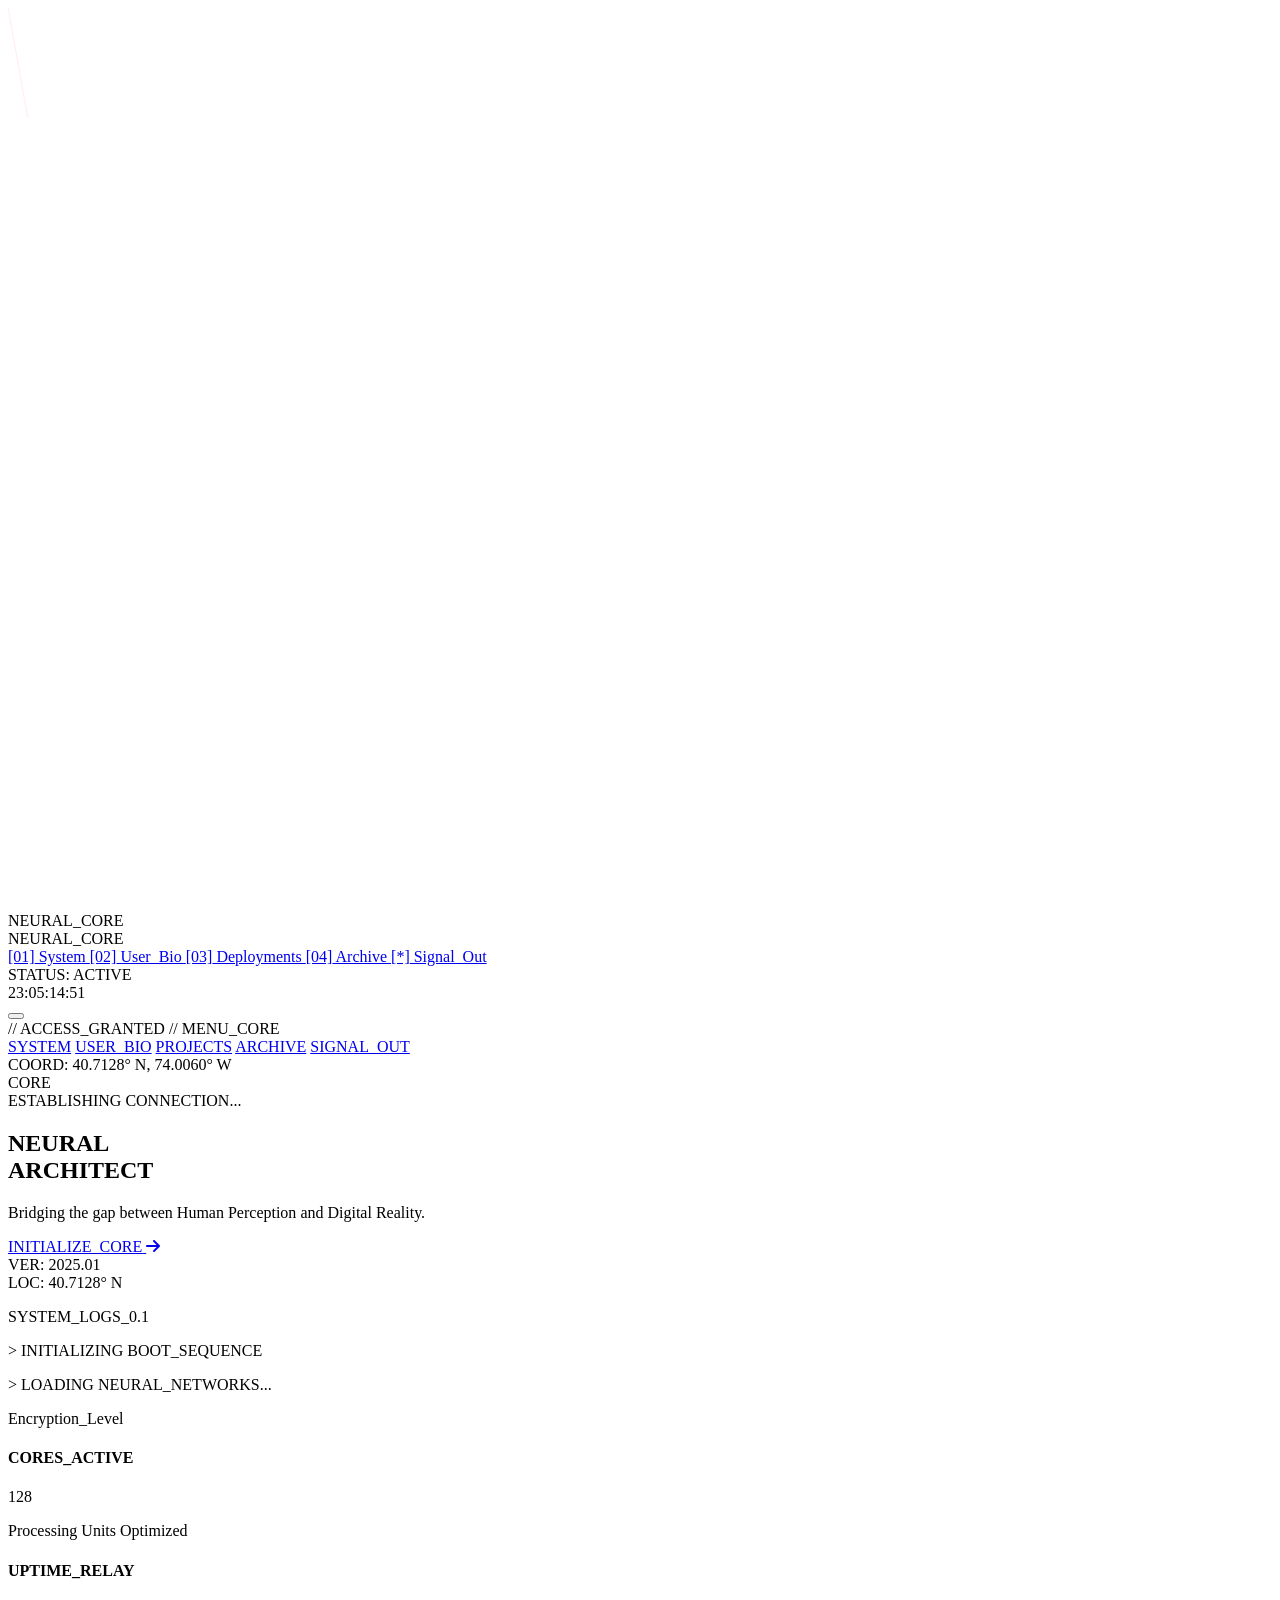
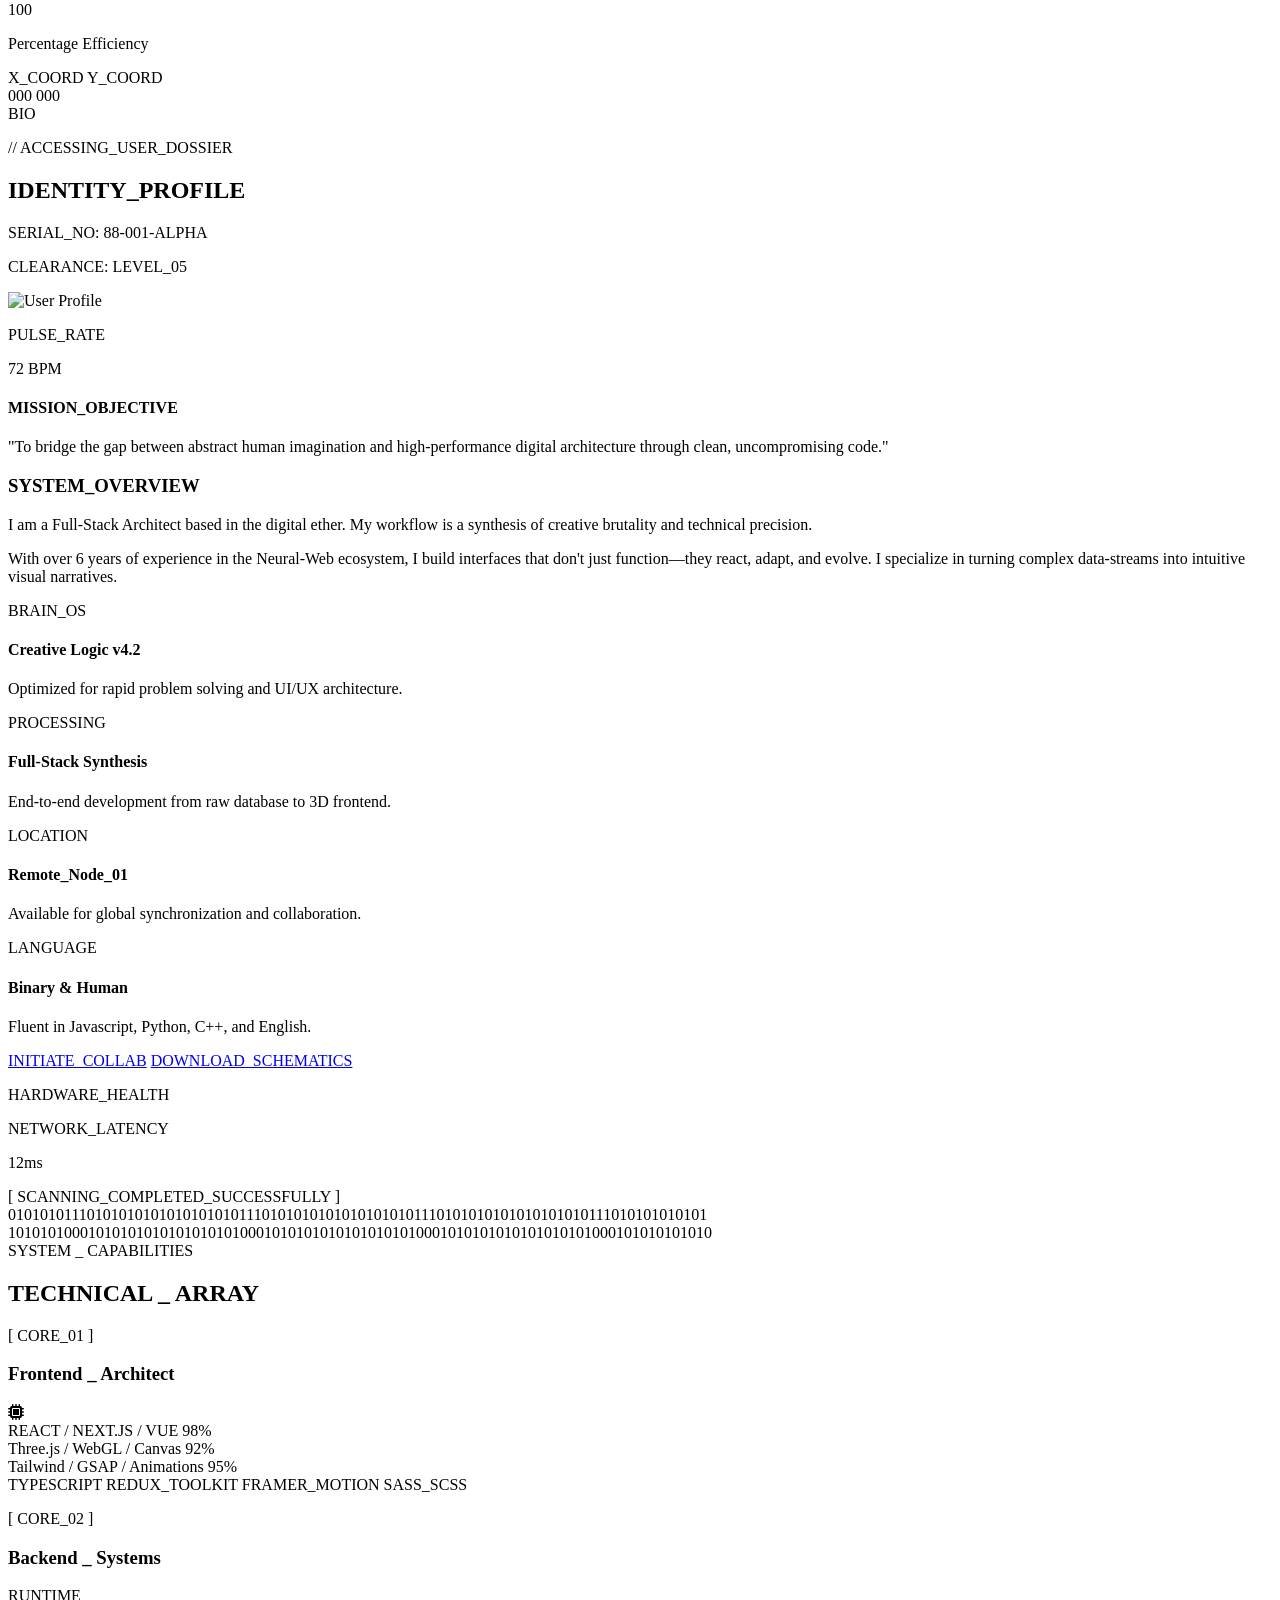
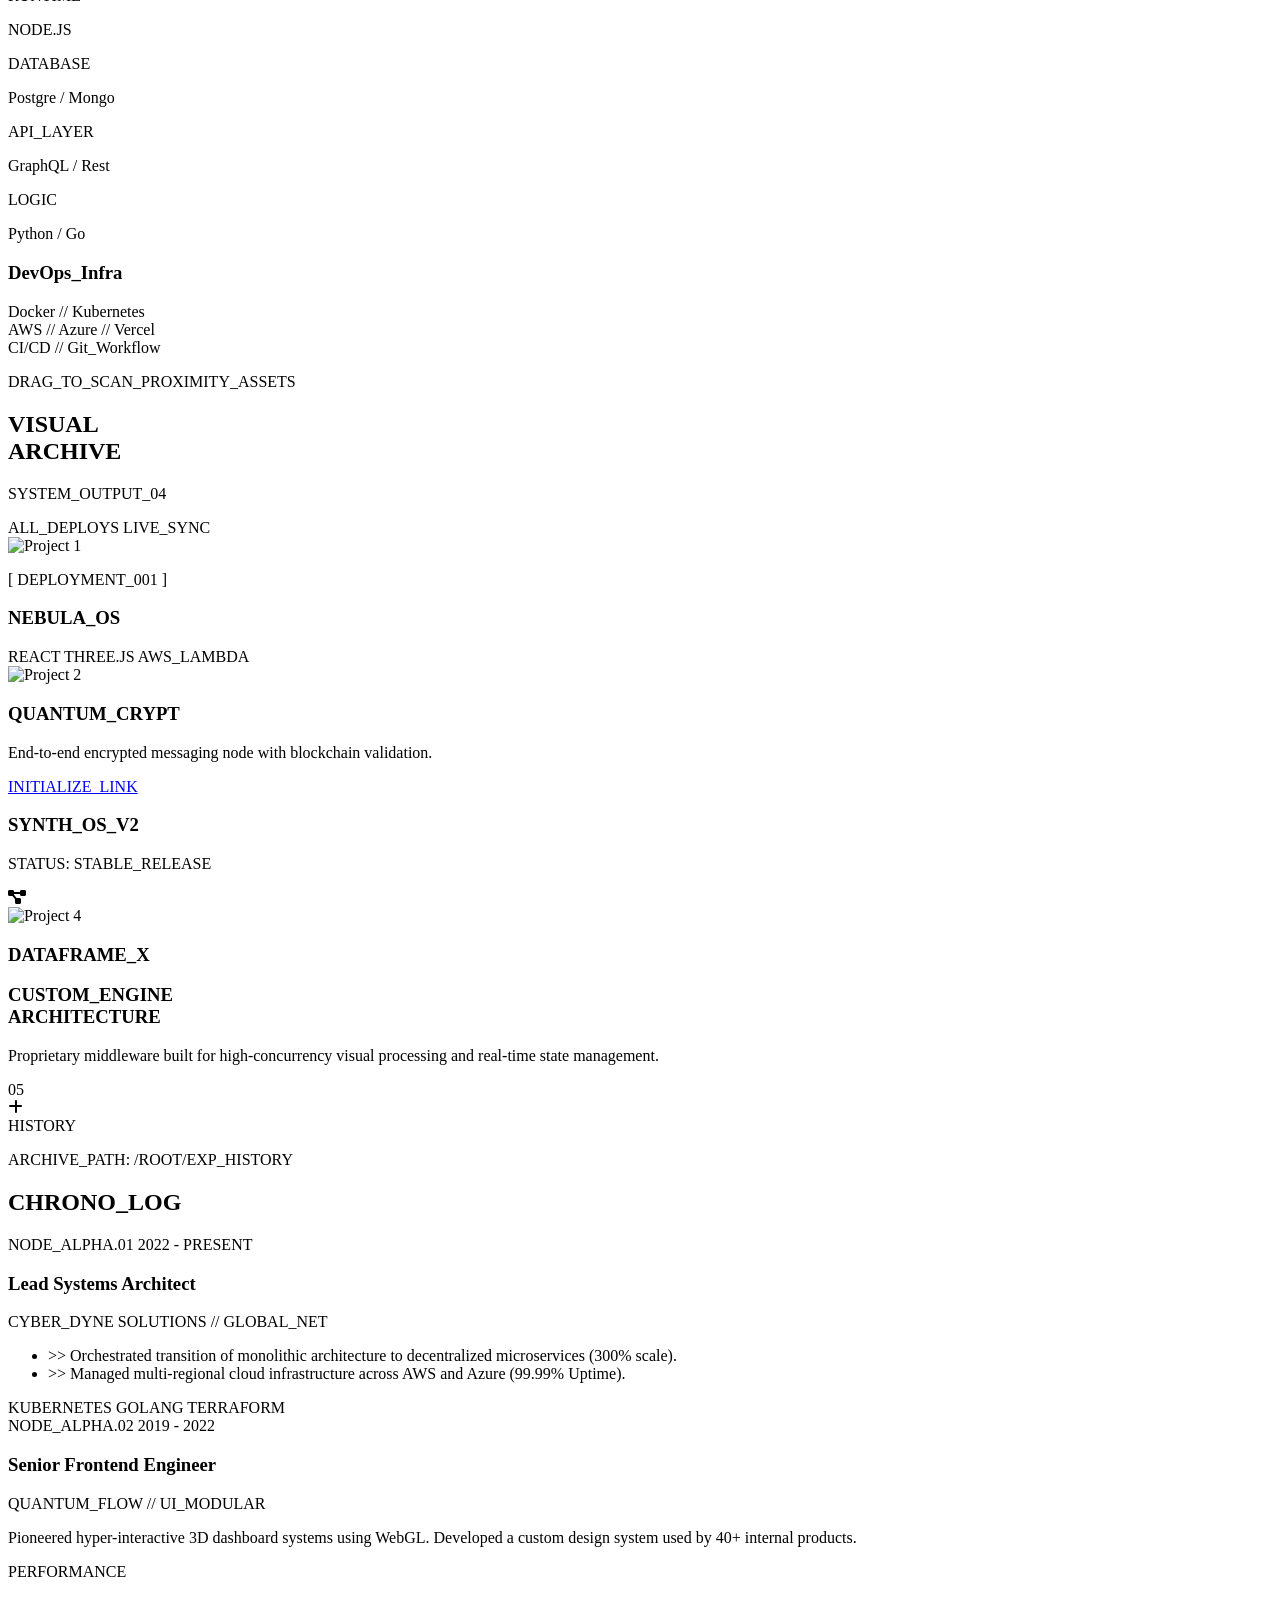
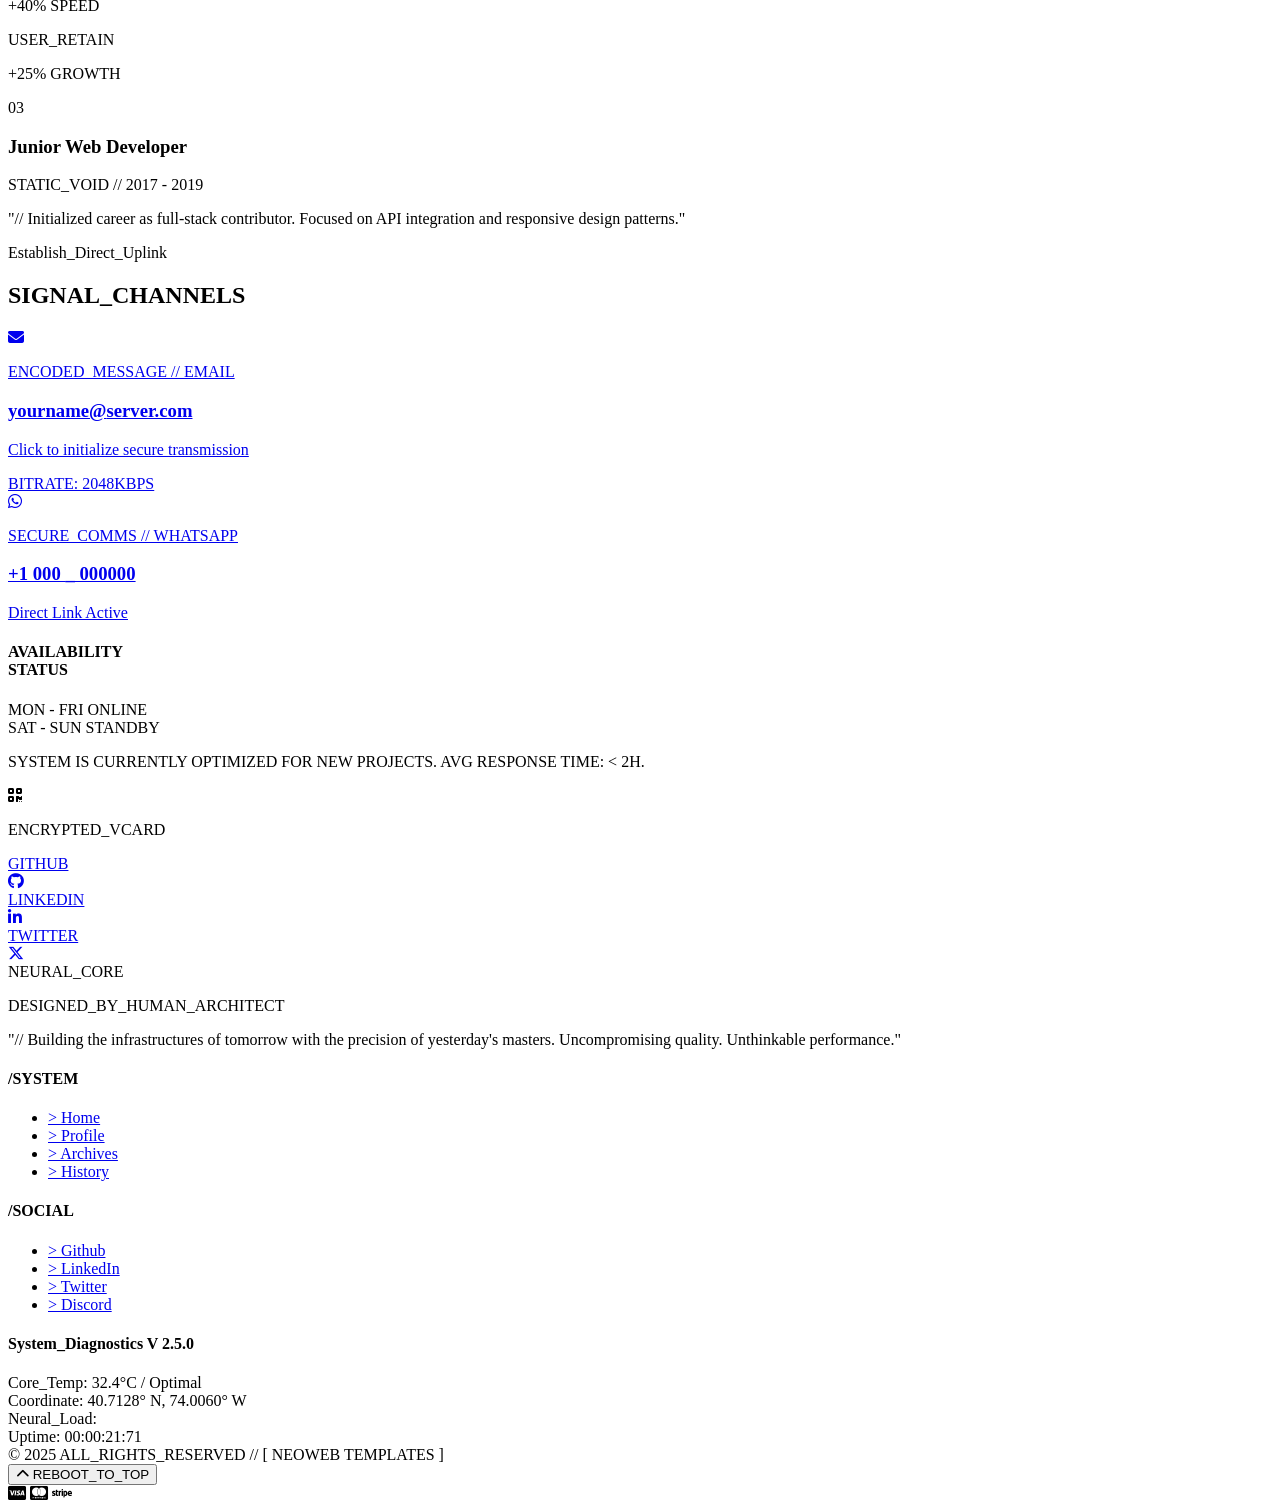
==== commit 50ae48d0: "made portfolio section responsive" ====
--- a/index.html
+++ b/index.html
@@ -856,7 +856,8 @@
 
     <!-- PORTFOLIO SECTION -->
     <!-- PORTFOLIO SECTION: THE VISUAL ARCHIVE -->
-    <section id="portfolio" class="relative py-32 bg-f-black overflow-hidden">
+    <!-- PORTFOLIO SECTION: THE VISUAL ARCHIVE -->
+    <section id="portfolio" class="relative py-16 md:py-32 bg-f-black overflow-hidden">
 
         <!-- SECTION DECOR: TACTICAL GRID -->
         <div class="absolute inset-0 opacity-10 pointer-events-none"
@@ -865,85 +866,93 @@
         <div class="max-w-7xl mx-auto px-6 relative z-10">
 
             <!-- HEADER: DUAL-TONE TITLE -->
-            <div class="flex flex-col md:flex-row items-center justify-between mb-24">
-                <div class="reveal slide-left">
-                    <h2 class="font-orbitron text-5xl md:text-8xl font-bold tracking-tighter leading-none">
+            <div class="flex flex-col md:flex-row items-center justify-between mb-16 md:mb-24 gap-8">
+                <div class="reveal slide-left active">
+                    <!-- Scaled Typography: 4xl on mobile -> 8xl on Desktop -->
+                    <h2
+                        class="font-orbitron text-4xl sm:text-6xl md:text-8xl font-bold tracking-tighter leading-none text-center md:text-left">
                         VISUAL<br><span class="text-f-red">ARCHIVE</span>
                     </h2>
-                    <div class="h-1 w-32 bg-f-red mt-4"></div>
-                </div>
-                <div class="reveal slide-right text-right mt-8 md:mt-0">
-                    <p class="font-orbitron text-[10px] text-gray-500 tracking-[0.4em] mb-2">SYSTEM_OUTPUT_04</p>
-                    <div class="flex space-x-2 justify-end">
+                    <div class="h-1 w-24 md:w-32 bg-f-red mt-4 mx-auto md:mx-0"></div>
+                </div>
+                <div class="reveal slide-right text-center md:text-right active">
+                    <p class="font-orbitron text-[9px] md:text-[10px] text-gray-500 tracking-[0.4em] mb-2 uppercase">
+                        SYSTEM_OUTPUT_04</p>
+                    <div class="flex space-x-2 justify-center md:justify-end">
                         <span
-                            class="px-3 py-1 bg-white/5 border border-white/10 text-[10px] font-mono">ALL_DEPLOYS</span>
-                        <span class="px-3 py-1 bg-f-red text-white text-[10px] font-mono animate-pulse">LIVE_SYNC</span>
-                    </div>
-                </div>
-            </div>
-
-            <!-- THE MOSAIC GRID (Unthinkable Structure) -->
-            <div class="grid grid-cols-1 md:grid-cols-4 lg:grid-cols-12 auto-rows-[300px] gap-6">
-
-                <!-- PROJECT 01: THE HERO PROJECT (Large) -->
+                            class="px-3 py-1 bg-white/5 border border-white/10 text-[9px] md:text-[10px] font-mono uppercase">ALL_DEPLOYS</span>
+                        <span
+                            class="px-3 py-1 bg-f-red text-white text-[9px] md:text-[10px] font-mono animate-pulse uppercase">LIVE_SYNC</span>
+                    </div>
+                </div>
+            </div>
+
+            <!-- THE MOSAIC GRID -->
+            <!-- Fixed: Changed auto-rows to allow expansion on small screens to prevent text cutoff -->
+            <div class="grid grid-cols-1 md:grid-cols-4 lg:grid-cols-12 auto-rows-auto md:auto-rows-[300px] gap-6">
+
+                <!-- PROJECT 01: THE HERO PROJECT -->
                 <div
-                    class="lg:col-span-8 lg:row-span-2 reveal slide-left group relative overflow-hidden f-border-container !p-0">
-                    <!-- Glitch Overlay -->
+                    class="lg:col-span-8 lg:row-span-2 min-h-[400px] md:min-h-0 reveal slide-left group relative overflow-hidden f-border-container !p-0 active">
                     <div
                         class="absolute inset-0 bg-f-red/20 z-10 opacity-0 group-hover:opacity-100 transition-opacity pointer-events-none mix-blend-overlay">
                     </div>
-
                     <img src="https://images.unsplash.com/photo-1451187580459-43490279c0fa?auto=format&fit=crop&q=80&w=1200"
                         alt="Project 1"
                         class="absolute inset-0 w-full h-full object-cover grayscale transition-all duration-700 group-hover:scale-110 group-hover:grayscale-0">
 
+                    <!-- Content Container: Adjusted padding for mobile -->
                     <div
-                        class="absolute inset-0 bg-gradient-to-t from-black via-black/20 to-transparent p-10 flex flex-col justify-end z-20">
-                        <p class="font-orbitron text-f-red text-xs mb-2 tracking-widest">[ DEPLOYMENT_001 ]</p>
-                        <h3 class="font-orbitron text-4xl font-bold mb-4">NEBULA_OS</h3>
+                        class="absolute inset-0 bg-gradient-to-t from-black via-black/40 to-transparent p-6 sm:p-10 flex flex-col justify-end z-20">
+                        <p class="font-orbitron text-f-red text-[10px] sm:text-xs mb-2 tracking-widest uppercase">[
+                            DEPLOYMENT_001 ]</p>
+                        <h3 class="font-orbitron text-2xl sm:text-4xl font-bold mb-4 uppercase">NEBULA_OS</h3>
+                        <!-- Added flex-wrap to tags to prevent overflow -->
                         <div
-                            class="flex space-x-4 opacity-0 group-hover:opacity-100 translate-y-4 group-hover:translate-y-0 transition-all duration-500">
-                            <span class="text-[10px] font-mono border border-white/30 px-2 py-1">REACT</span>
-                            <span class="text-[10px] font-mono border border-white/30 px-2 py-1">THREE.JS</span>
-                            <span class="text-[10px] font-mono border border-white/30 px-2 py-1">AWS_LAMBDA</span>
-                        </div>
-                    </div>
-                </div>
-
-                <!-- PROJECT 02: THE TALL CARD (Portrait) -->
-                <div class="lg:col-span-4 lg:row-span-3 reveal zoom-in group relative overflow-hidden f-border-container !p-0"
+                            class="flex flex-wrap gap-2 sm:gap-4 opacity-0 group-hover:opacity-100 translate-y-4 group-hover:translate-y-0 transition-all duration-500">
+                            <span
+                                class="text-[9px] sm:text-[10px] font-mono border border-white/30 px-2 py-1 uppercase">REACT</span>
+                            <span
+                                class="text-[9px] sm:text-[10px] font-mono border border-white/30 px-2 py-1 uppercase">THREE.JS</span>
+                            <span
+                                class="text-[9px] sm:text-[10px] font-mono border border-white/30 px-2 py-1 uppercase">AWS_LAMBDA</span>
+                        </div>
+                    </div>
+                </div>
+
+                <!-- PROJECT 02: THE TALL CARD -->
+                <div class="lg:col-span-4 lg:row-span-3 min-h-[400px] md:min-h-0 reveal zoom-in group relative overflow-hidden f-border-container !p-0 active"
                     style="transition-delay: 200ms;">
                     <img src="https://images.unsplash.com/photo-1550745165-9bc0b252726f?auto=format&fit=crop&q=80&w=800"
                         alt="Project 2"
                         class="absolute inset-0 w-full h-full object-cover grayscale group-hover:grayscale-0 transition-all duration-1000">
                     <div
-                        class="absolute inset-0 bg-black/60 opacity-0 group-hover:opacity-100 transition-opacity flex items-center justify-center p-8 text-center backdrop-blur-sm">
+                        class="absolute inset-0 bg-black/60 opacity-0 group-hover:opacity-100 transition-opacity flex items-center justify-center p-6 text-center backdrop-blur-sm">
                         <div>
-                            <h3 class="font-orbitron text-2xl mb-4">QUANTUM_CRYPT</h3>
-                            <p class="text-xs text-gray-300 mb-6 font-mono">End-to-end encrypted messaging node with
-                                blockchain validation.</p>
+                            <h3 class="font-orbitron text-xl sm:text-2xl mb-4 uppercase">QUANTUM_CRYPT</h3>
+                            <p class="text-[11px] sm:text-xs text-gray-300 mb-6 font-mono uppercase leading-relaxed">
+                                End-to-end encrypted messaging node with blockchain validation.</p>
                             <a href="#" class="btn-f !py-2 !px-4 text-[10px]">INITIALIZE_LINK</a>
                         </div>
                     </div>
                 </div>
 
-                <!-- PROJECT 03: THE WIDE CARD (Landscape) -->
-                <div class="lg:col-span-8 lg:row-span-1 reveal slide-right group relative overflow-hidden f-border-container !p-0"
+                <!-- PROJECT 03: THE WIDE CARD -->
+                <div class="lg:col-span-8 lg:row-span-1 min-h-[200px] md:min-h-0 reveal slide-right group relative overflow-hidden f-border-container !p-0 active"
                     style="transition-delay: 400ms;">
                     <div class="absolute inset-0 bg-f-gray"></div>
-                    <!-- Interactive Grid Hover -->
                     <div class="absolute inset-0 opacity-20 group-hover:opacity-100 transition-opacity"
                         style="background-image: linear-gradient(var(--f-red) 1px, transparent 1px), linear-gradient(90deg, var(--f-red) 1px, transparent 1px); background-size: 20px 20px;">
                     </div>
-
-                    <div class="relative h-full flex items-center justify-between px-10">
+                    <div class="relative h-full flex items-center justify-between px-6 sm:px-10">
                         <div>
-                            <h3 class="font-orbitron text-3xl">SYNTH_OS_V2</h3>
-                            <p class="text-f-red font-mono text-[10px] tracking-widest mt-2">STATUS: STABLE_RELEASE</p>
-                        </div>
-                        <div class="hidden md:block">
+                            <h3 class="font-orbitron text-xl sm:text-3xl uppercase">SYNTH_OS_V2</h3>
+                            <p class="text-f-red font-mono text-[9px] sm:text-[10px] tracking-widest mt-2 uppercase">
+                                STATUS: STABLE_RELEASE</p>
+                        </div>
+                        <div class="hidden sm:block">
                             <div
-                                class="w-24 h-24 border border-f-red flex items-center justify-center rotate-45 group-hover:rotate-180 transition-all duration-1000">
+                                class="w-16 h-16 md:w-24 md:h-24 border border-f-red flex items-center justify-center rotate-45 group-hover:rotate-180 transition-all duration-1000">
                                 <i
                                     class="fas fa-project-diagram -rotate-45 group-hover:-rotate-180 transition-all duration-1000 text-f-red"></i>
                             </div>
@@ -952,44 +961,37 @@
                 </div>
 
                 <!-- PROJECT 04: SQUARE CARD -->
-                <div class="lg:col-span-4 lg:row-span-1 reveal zoom-in group relative overflow-hidden f-border-container !p-0"
+                <div class="lg:col-span-4 lg:row-span-1 min-h-[300px] md:min-h-0 reveal zoom-in group relative overflow-hidden f-border-container !p-0 active"
                     style="transition-delay: 100ms;">
                     <img src="https://images.unsplash.com/photo-1460925895917-afdab827c52f?auto=format&fit=crop&q=80&w=800"
                         alt="Project 4"
                         class="w-full h-full object-cover brightness-50 group-hover:brightness-100 transition-all">
                     <div class="absolute bottom-4 left-4">
-                        <h3 class="font-orbitron text-lg">DATAFRAME_X</h3>
-                    </div>
-                </div>
-
-                <!-- PROJECT 05: THE DATA PANEL (Unthinkable Design) -->
+                        <h3 class="font-orbitron text-base sm:text-lg uppercase">DATAFRAME_X</h3>
+                    </div>
+                </div>
+
+                <!-- PROJECT 05: THE DATA PANEL -->
                 <div
-                    class="lg:col-span-4 lg:row-span-1 reveal slide-left group relative f-border-container bg-f-red !p-8 text-white">
-                    <h3 class="font-orbitron text-2xl font-bold leading-tight">CUSTOM_ENGINE<br>ARCHITECTURE</h3>
-                    <p class="font-mono text-[10px] mt-4 opacity-80 uppercase tracking-tighter leading-none">
+                    class="lg:col-span-4 lg:row-span-1 reveal slide-left group relative f-border-container bg-f-red !p-6 sm:!p-8 text-white active">
+                    <!-- Scaled text for mobile -->
+                    <h3 class="font-orbitron text-xl sm:text-2xl font-bold leading-tight uppercase">
+                        CUSTOM_ENGINE<br>ARCHITECTURE</h3>
+                    <p
+                        class="font-mono text-[9px] sm:text-[10px] mt-4 opacity-80 uppercase tracking-tighter leading-normal">
                         Proprietary middleware built for high-concurrency visual processing and real-time state
                         management.
                     </p>
                     <div class="mt-6 flex justify-between items-end">
-                        <div class="font-orbitron text-4xl">05</div>
+                        <div class="font-orbitron text-3xl sm:text-4xl">05</div>
                         <div
-                            class="w-10 h-10 border-2 border-white/30 rounded-full flex items-center justify-center group-hover:border-white transition-all">
+                            class="w-8 h-8 sm:w-10 sm:h-10 border-2 border-white/30 rounded-full flex items-center justify-center group-hover:border-white transition-all">
                             <i class="fas fa-plus text-xs"></i>
                         </div>
                     </div>
                 </div>
 
             </div>
-
-            <!-- LOAD MORE / BOTTOM ACTION 
-        <div class="mt-20 flex flex-col items-center reveal zoom-in">
-            <div class="w-[1px] h-20 bg-gradient-to-b from-f-red to-transparent mb-8"></div>
-            <button class="btn-f group px-12 relative">
-                <span class="relative z-10">LOAD_MORE_ARCHIVES</span>
-                <div class="absolute inset-0 bg-f-red translate-y-full group-hover:translate-y-0 transition-transform duration-300"></div>
-            </button>
-        </div>
-        -->
         </div>
     </section>
 
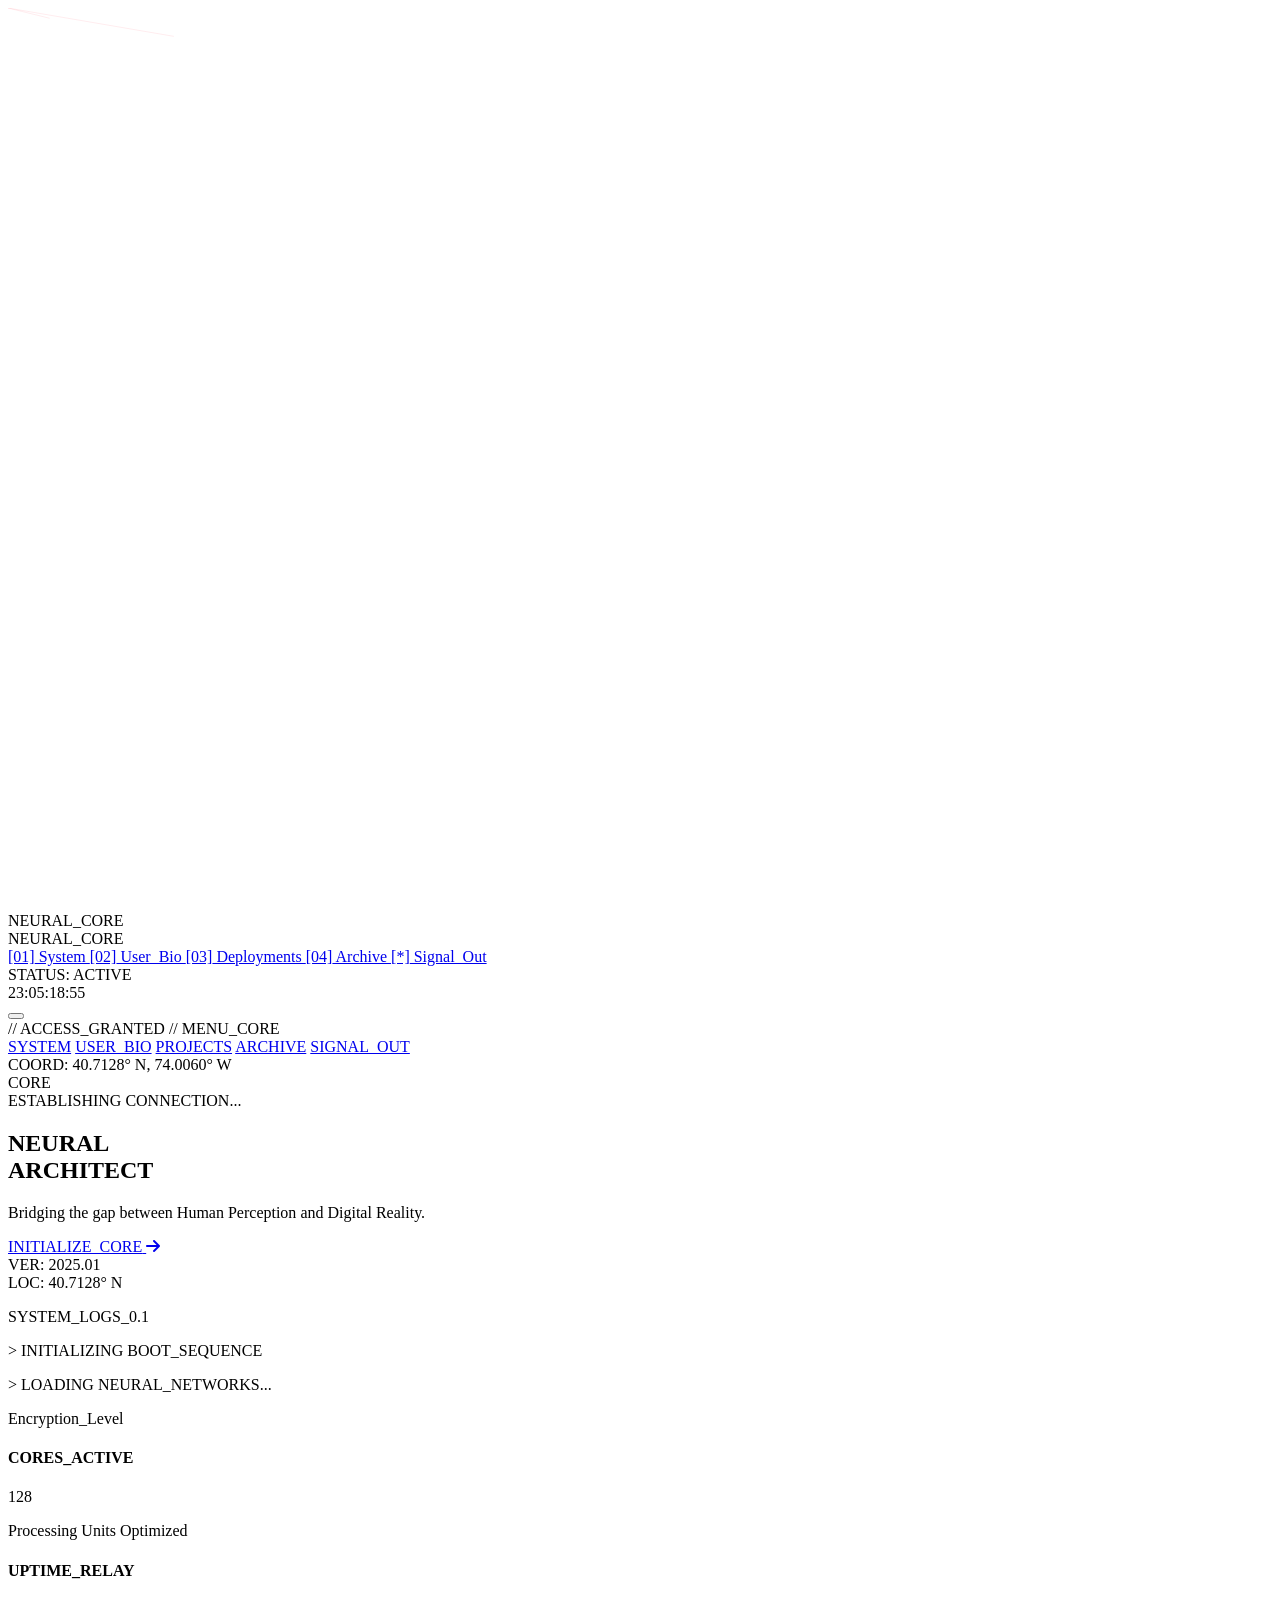
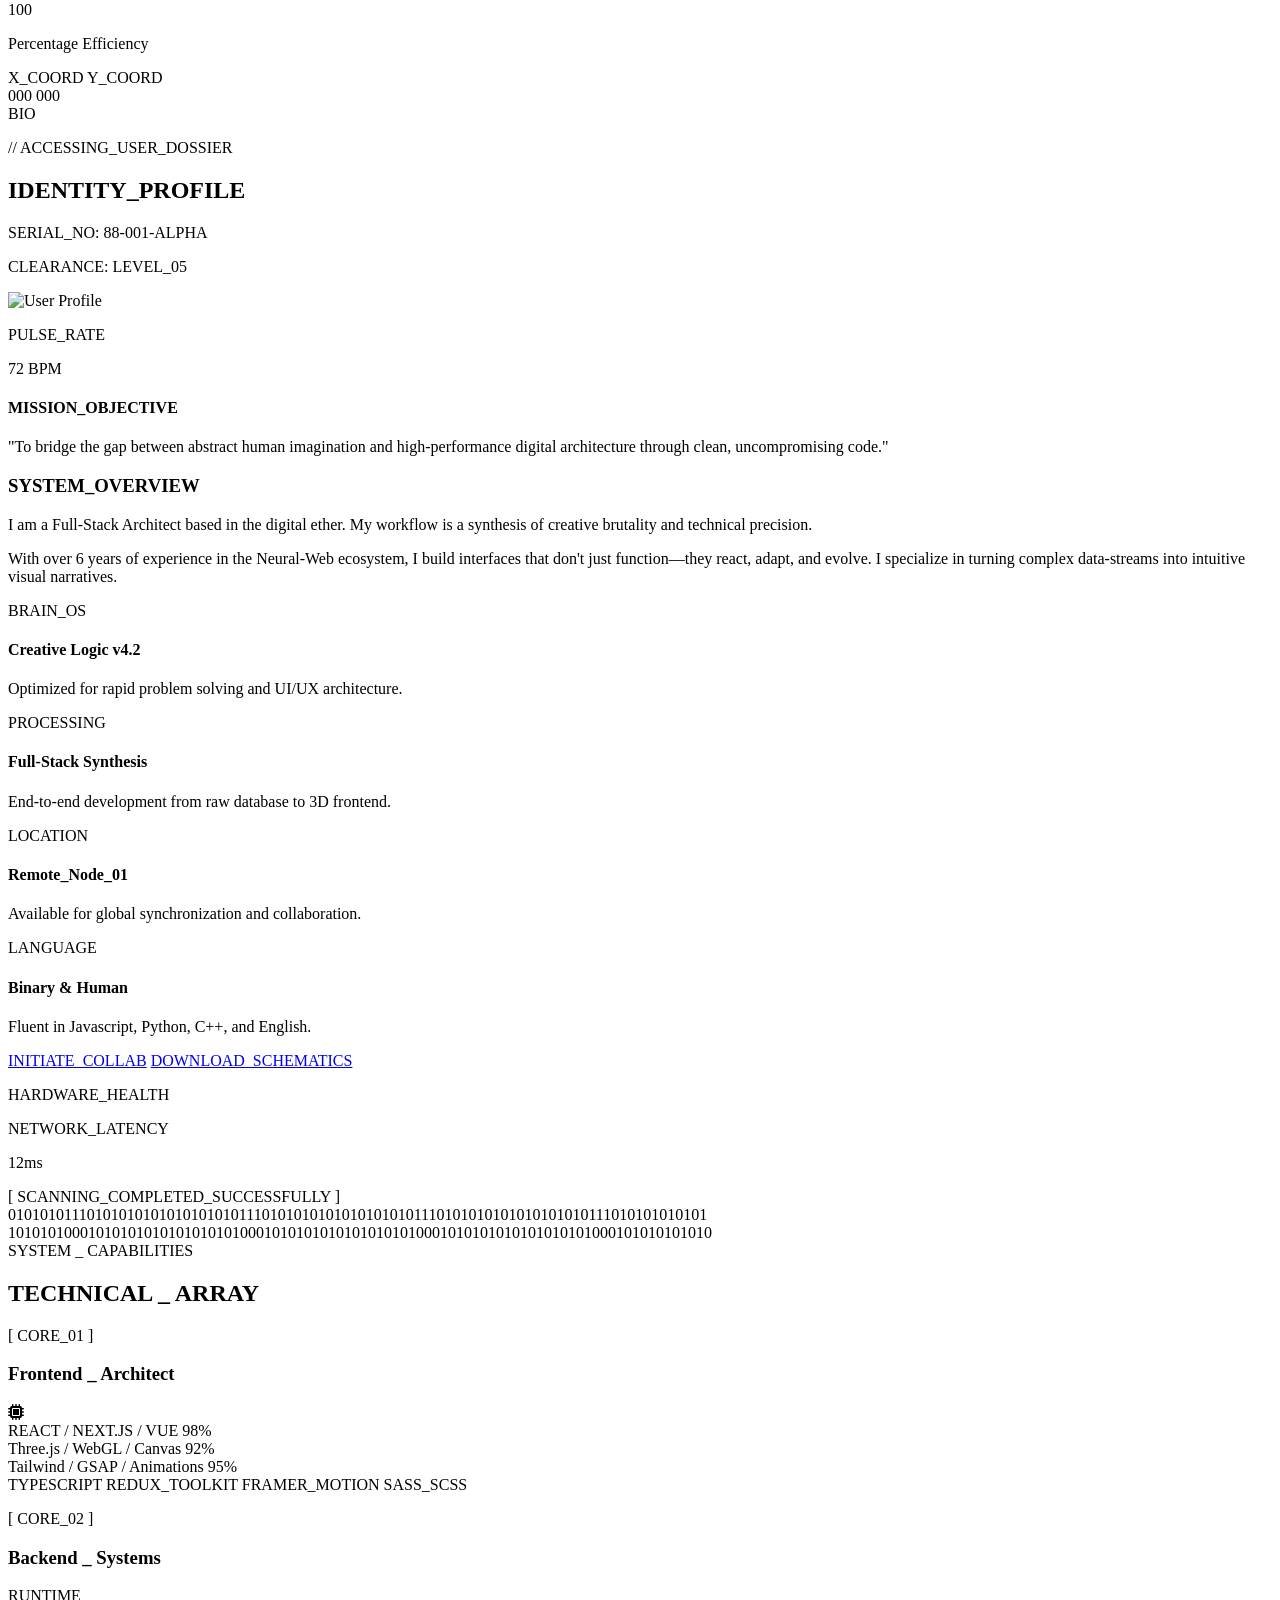
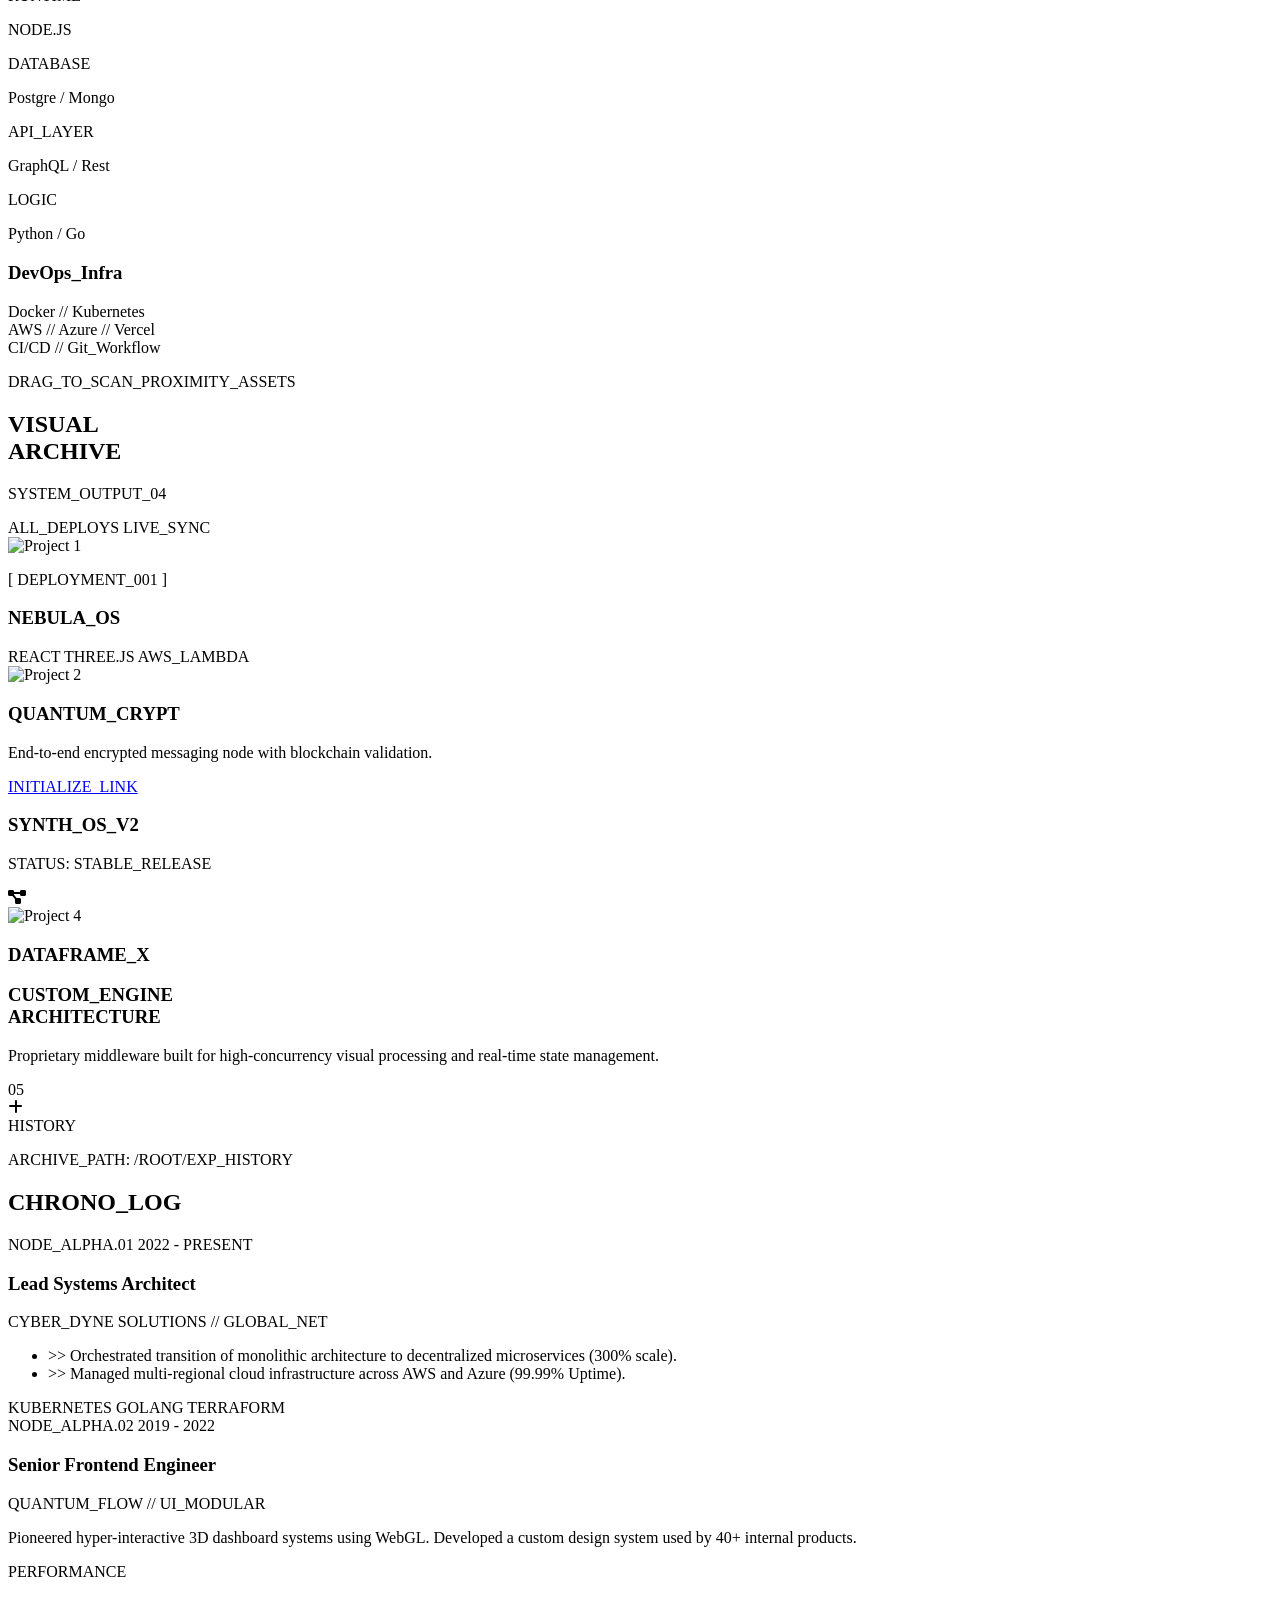
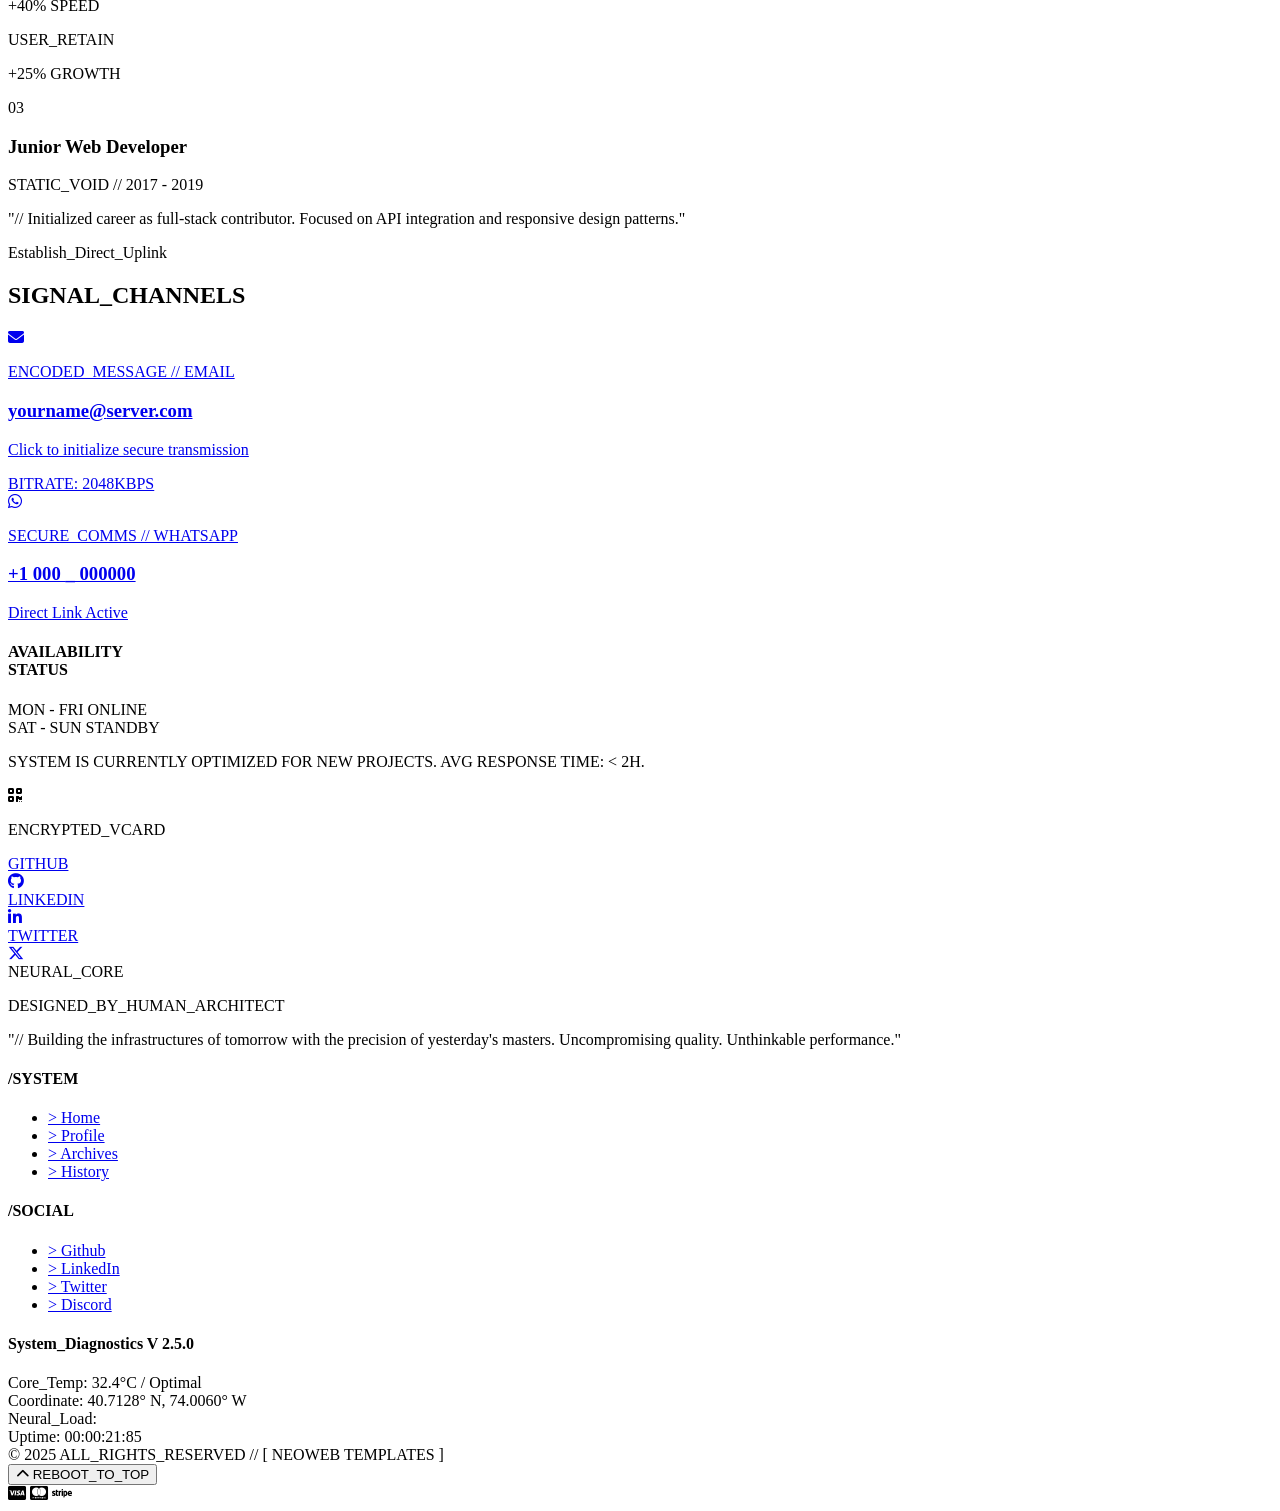
==== commit 510402f9: "made experience section responsive" ====
--- a/index.html
+++ b/index.html
@@ -995,149 +995,132 @@
         </div>
     </section>
 
-    <!-- EXPERIENCE SECTION (Timeline) -->
     <!-- EXPERIENCE SECTION: THE OPERATION_HISTORY -->
-    <section id="experience" class="relative py-32 bg-f-gray/10 overflow-hidden">
-
-        <!-- SECTION BACKGROUND DECOR -->
-        <div
-            class="absolute top-1/4 -right-20 font-orbitron text-[15rem] opacity-[0.02] select-none pointer-events-none -rotate-90">
-            HISTORY</div>
-
-        <div class="max-w-7xl mx-auto px-6 relative">
-
-            <!-- HEADER: DYNAMIC TERMINAL -->
-            <div class="mb-24 reveal slide-left">
-                <div class="inline-block px-4 py-1 border-l-4 border-f-red bg-white/5 mb-4">
-                    <p class="font-orbitron text-f-red text-[10px] tracking-[0.4em]">ARCHIVE_PATH: /ROOT/EXP_HISTORY</p>
-                </div>
-                <h2 class="font-orbitron text-5xl md:text-7xl font-bold tracking-tighter">
-                    CHRONO<span class="text-f-red">_</span>LOG
-                </h2>
-            </div>
-
-            <!-- THE BRANCHING TIMELINE STRUCTURE -->
-            <div class="relative">
-
-                <!-- CENTRAL DATA RAIL (The Backbone) -->
-                <div
-                    class="absolute left-0 md:left-1/2 top-0 bottom-0 w-[2px] bg-gradient-to-b from-f-red via-white/20 to-transparent -translate-x-1/2 hidden md:block">
-                    <!-- Glowing Progress Indicator (Moves on Scroll) -->
-                    <div id="timeline-indicator"
-                        class="absolute top-0 left-1/2 -translate-x-1/2 w-4 h-4 bg-f-red rounded-full shadow-[0_0_15px_#ff0033] z-10 transition-all duration-300">
-                    </div>
-                </div>
-
-                <!-- EXPERIENCE NODES -->
-                <div class="space-y-24">
-
-                    <!-- NODE 01: LEAD ARCHITECT (SLIDE LEFT) -->
-                    <div class="relative flex flex-col md:flex-row md:justify-start items-center group">
-                        <div class="w-full md:w-[45%] reveal slide-left">
-                            <div
-                                class="f-border-container f-border-anim group-hover:border-f-red transition-all duration-500 bg-f-gray/80 backdrop-blur-xl !p-0 overflow-hidden">
-                                <!-- Node Header -->
-                                <div class="bg-f-red p-4 flex justify-between items-center">
-                                    <span class="font-orbitron text-[10px] text-white font-bold">NODE_ALPHA.01</span>
-                                    <span class="font-mono text-[10px] text-white/70">2022 - PRESENT</span>
-                                </div>
-                                <!-- Content -->
-                                <div class="p-8">
-                                    <h3 class="font-orbitron text-2xl font-bold text-white mb-2">Lead Systems Architect
-                                    </h3>
-                                    <p class="text-f-red font-orbitron text-xs mb-6 uppercase tracking-widest">
-                                        CYBER_DYNE SOLUTIONS // GLOBAL_NET</p>
-                                    <ul class="space-y-3 text-gray-400 text-sm font-mono mb-8">
-                                        <li class="flex items-start"><span class="text-f-red mr-2">>></span>
-                                            Orchestrated transition of monolithic architecture to decentralized
-                                            microservices (300% scale).</li>
-                                        <li class="flex items-start"><span class="text-f-red mr-2">>></span> Managed
-                                            multi-regional cloud infrastructure across AWS and Azure (99.99% Uptime).
-                                        </li>
-                                    </ul>
-                                    <!-- Tech Stack Dossier (Hover reveal) -->
-                                    <div class="border-t border-white/10 pt-4 flex flex-wrap gap-2">
-                                        <span
-                                            class="text-[8px] px-2 py-1 bg-white/5 border border-white/10 rounded">KUBERNETES</span>
-                                        <span
-                                            class="text-[8px] px-2 py-1 bg-white/5 border border-white/10 rounded">GOLANG</span>
-                                        <span
-                                            class="text-[8px] px-2 py-1 bg-white/5 border border-white/10 rounded">TERRAFORM</span>
+<section id="experience" class="relative py-16 md:py-32 bg-f-gray/10 overflow-hidden">
+
+    <!-- SECTION BACKGROUND DECOR: Scaled for mobile -->
+    <div class="absolute top-1/4 -right-10 md:-right-20 font-orbitron text-[20vw] md:text-[15rem] opacity-[0.02] select-none pointer-events-none -rotate-90">
+        HISTORY</div>
+
+    <div class="max-w-7xl mx-auto px-6 relative">
+
+        <!-- HEADER: DYNAMIC TERMINAL -->
+        <div class="mb-16 md:mb-24 reveal slide-left active">
+            <div class="inline-block px-4 py-1 border-l-4 border-f-red bg-white/5 mb-4">
+                <p class="font-orbitron text-f-red text-[9px] md:text-[10px] tracking-[0.2em] md:tracking-[0.4em] uppercase">ARCHIVE_PATH: /ROOT/EXP_HISTORY</p>
+            </div>
+            <!-- Scaled Font: 4xl on 320px -> 7xl on Desktop -->
+            <h2 class="font-orbitron text-4xl sm:text-5xl md:text-7xl font-bold tracking-tighter uppercase leading-none">
+                CHRONO<span class="text-f-red">_</span>LOG
+            </h2>
+        </div>
+
+        <!-- THE BRANCHING TIMELINE STRUCTURE -->
+        <div class="relative">
+
+            <!-- CENTRAL DATA RAIL -->
+            <div class="absolute left-0 md:left-1/2 top-0 bottom-0 w-[2px] bg-gradient-to-b from-f-red via-white/20 to-transparent -translate-x-1/2 hidden md:block">
+                <div id="timeline-indicator"
+                    class="absolute top-0 left-1/2 -translate-x-1/2 w-4 h-4 bg-f-red rounded-full shadow-[0_0_15px_#ff0033] z-10 transition-all duration-300">
+                </div>
+            </div>
+
+            <!-- EXPERIENCE NODES -->
+            <div class="space-y-16 md:space-y-24">
+
+                <!-- NODE 01: LEAD ARCHITECT -->
+                <div class="relative flex flex-col md:flex-row md:justify-start items-center group">
+                    <div class="w-full md:w-[45%] reveal slide-left active">
+                        <div class="f-border-container f-border-anim group-hover:border-f-red transition-all duration-500 bg-f-gray/80 backdrop-blur-xl !p-0 overflow-hidden">
+                            <!-- Node Header -->
+                            <div class="bg-f-red p-3 md:p-4 flex justify-between items-center">
+                                <span class="font-orbitron text-[9px] md:text-[10px] text-white font-bold uppercase">NODE_ALPHA.01</span>
+                                <span class="font-mono text-[9px] md:text-[10px] text-white/70 uppercase">2022 - PRESENT</span>
+                            </div>
+                            <!-- Content -->
+                            <div class="p-5 md:p-8">
+                                <h3 class="font-orbitron text-xl md:text-2xl font-bold text-white mb-2 uppercase">Lead Systems Architect</h3>
+                                <p class="text-f-red font-orbitron text-[10px] md:text-xs mb-6 uppercase tracking-widest">
+                                    CYBER_DYNE SOLUTIONS // GLOBAL_NET</p>
+                                <ul class="space-y-4 text-gray-400 text-sm font-mono mb-8">
+                                    <li class="flex items-start"><span class="text-f-red mr-2 flex-shrink-0">>></span>
+                                        <span class="break-words">Orchestrated transition of monolithic architecture to decentralized microservices (300% scale).</span></li>
+                                    <li class="flex items-start"><span class="text-f-red mr-2 flex-shrink-0">>></span>
+                                        <span class="break-words">Managed multi-regional cloud infrastructure across AWS and Azure (99.99% Uptime).</span></li>
+                                </ul>
+                                <!-- Tech Stack Dossier -->
+                                <div class="border-t border-white/10 pt-4 flex flex-wrap gap-2">
+                                    <span class="text-[8px] px-2 py-1 bg-white/5 border border-white/10 rounded uppercase">KUBERNETES</span>
+                                    <span class="text-[8px] px-2 py-1 bg-white/5 border border-white/10 rounded uppercase">GOLANG</span>
+                                    <span class="text-[8px] px-2 py-1 bg-white/5 border border-white/10 rounded uppercase">TERRAFORM</span>
+                                </div>
+                            </div>
+                        </div>
+                    </div>
+                    <div class="hidden md:block absolute left-1/2 w-8 h-[2px] bg-f-red origin-left -translate-x-full scale-x-0 group-hover:scale-x-100 transition-transform duration-700"></div>
+                </div>
+
+                <!-- NODE 02: SENIOR FRONTEND -->
+                <div class="relative flex flex-col md:flex-row md:justify-end items-center group">
+                    <div class="w-full md:w-[45%] reveal slide-right active">
+                        <div class="f-border-container f-border-anim bg-white/[0.02] border-white/20 !p-0">
+                            <div class="bg-white/10 p-3 md:p-4 flex justify-between items-center">
+                                <span class="font-orbitron text-[9px] md:text-[10px] text-white/50 uppercase">NODE_ALPHA.02</span>
+                                <span class="font-mono text-[9px] md:text-[10px] text-gray-500 uppercase">2019 - 2022</span>
+                            </div>
+                            <div class="p-5 md:p-8">
+                                <h3 class="font-orbitron text-xl md:text-2xl font-bold text-white mb-2 uppercase">Senior Frontend Engineer</h3>
+                                <p class="text-f-red font-orbitron text-[10px] md:text-xs mb-6 uppercase tracking-widest">
+                                    QUANTUM_FLOW // UI_MODULAR</p>
+                                <p class="text-gray-400 text-sm mb-6 leading-relaxed break-words">
+                                    Pioneered hyper-interactive 3D dashboard systems using WebGL. Developed a custom
+                                    design system used by 40+ internal products.
+                                </p>
+                                <!-- grid-cols-1 for 320px phones to prevent squashing -->
+                                <div class="grid grid-cols-1 sm:grid-cols-2 gap-3 sm:gap-4 mb-2">
+                                    <div class="p-3 bg-f-black border border-white/5">
+                                        <p class="text-[8px] md:text-[9px] text-f-red font-orbitron uppercase">PERFORMANCE</p>
+                                        <p class="font-bold text-white text-sm md:text-base">+40% SPEED</p>
                                     </div>
-                                </div>
-                            </div>
-                        </div>
-                        <!-- Connection Line (Desktop Only) -->
-                        <div
-                            class="hidden md:block absolute left-1/2 w-8 h-[2px] bg-f-red origin-left -translate-x-full scale-x-0 group-hover:scale-x-100 transition-transform duration-700">
-                        </div>
-                    </div>
-
-                    <!-- NODE 02: SENIOR FRONTEND (SLIDE RIGHT) -->
-                    <div class="relative flex flex-col md:flex-row md:justify-end items-center group">
-                        <div class="w-full md:w-[45%] reveal slide-right">
-                            <div class="f-border-container f-border-anim bg-white/[0.02] border-white/20 !p-0">
-                                <div class="bg-white/10 p-4 flex justify-between items-center">
-                                    <span class="font-orbitron text-[10px] text-white/50">NODE_ALPHA.02</span>
-                                    <span class="font-mono text-[10px] text-gray-500">2019 - 2022</span>
-                                </div>
-                                <div class="p-8">
-                                    <h3 class="font-orbitron text-2xl font-bold text-white mb-2">Senior Frontend
-                                        Engineer</h3>
-                                    <p class="text-f-red font-orbitron text-xs mb-6 uppercase tracking-widest">
-                                        QUANTUM_FLOW // UI_MODULAR</p>
-                                    <p class="text-gray-400 text-sm mb-6 leading-relaxed">
-                                        Pioneered hyper-interactive 3D dashboard systems using WebGL. Developed a custom
-                                        design system used by 40+ internal products.
-                                    </p>
-                                    <div class="grid grid-cols-2 gap-4 mb-6">
-                                        <div class="p-3 bg-f-black border border-white/5">
-                                            <p class="text-[9px] text-f-red font-orbitron">PERFORMANCE</p>
-                                            <p class="font-bold text-white">+40% SPEED</p>
-                                        </div>
-                                        <div class="p-3 bg-f-black border border-white/5">
-                                            <p class="text-[9px] text-f-red font-orbitron">USER_RETAIN</p>
-                                            <p class="font-bold text-white">+25% GROWTH</p>
-                                        </div>
+                                    <div class="p-3 bg-f-black border border-white/5">
+                                        <p class="text-[8px] md:text-[9px] text-f-red font-orbitron uppercase">USER_RETAIN</p>
+                                        <p class="font-bold text-white text-sm md:text-base">+25% GROWTH</p>
                                     </div>
                                 </div>
                             </div>
                         </div>
-                        <!-- Connection Line -->
-                        <div
-                            class="hidden md:block absolute right-1/2 w-8 h-[2px] bg-white origin-right scale-x-0 group-hover:scale-x-100 transition-transform duration-700">
-                        </div>
-                    </div>
-
-                    <!-- NODE 03: JUNIOR DEVELOPER (SLIDE LEFT) -->
-                    <div class="relative flex flex-col md:flex-row md:justify-start items-center group">
-                        <div class="w-full md:w-[45%] reveal slide-left">
-                            <div class="f-border-container f-border-anim bg-f-gray/80 !p-8">
-                                <div class="flex items-center space-x-4 mb-6">
-                                    <div
-                                        class="w-8 h-8 rounded-full border border-f-red flex items-center justify-center font-orbitron text-xs">
-                                        03</div>
-                                    <div>
-                                        <h3 class="font-orbitron text-xl">Junior Web Developer</h3>
-                                        <p class="text-f-red font-mono text-[10px]">STATIC_VOID // 2017 - 2019</p>
-                                    </div>
-                                </div>
-                                <p class="text-gray-400 text-sm font-mono italic">
-                                    "// Initialized career as full-stack contributor. Focused on API integration and
-                                    responsive design patterns."
-                                </p>
-                            </div>
-                        </div>
-                    </div>
-
-                </div>
-            </div>
-
-            <!-- MOUSE INTERACTION: DATA SCANNER -->
-            <div id="experience-cursor-area" class="hidden lg:block absolute inset-0 z-0 cursor-none"></div>
-
-        </div>
-    </section>
+                    </div>
+                    <div class="hidden md:block absolute right-1/2 w-8 h-[2px] bg-white origin-right scale-x-0 group-hover:scale-x-100 transition-transform duration-700"></div>
+                </div>
+
+                <!-- NODE 03: JUNIOR DEVELOPER -->
+                <div class="relative flex flex-col md:flex-row md:justify-start items-center group">
+                    <div class="w-full md:w-[45%] reveal slide-left active">
+                        <div class="f-border-container f-border-anim bg-f-gray/80 !p-6 md:!p-8">
+                            <div class="flex flex-col sm:flex-row sm:items-center gap-4 mb-6">
+                                <div class="w-10 h-10 rounded-full border border-f-red flex-shrink-0 flex items-center justify-center font-orbitron text-sm">
+                                    03</div>
+                                <div>
+                                    <h3 class="font-orbitron text-lg md:text-xl uppercase">Junior Web Developer</h3>
+                                    <p class="text-f-red font-mono text-[9px] md:text-[10px] uppercase">STATIC_VOID // 2017 - 2019</p>
+                                </div>
+                            </div>
+                            <p class="text-gray-400 text-sm font-mono italic break-words leading-relaxed">
+                                "// Initialized career as full-stack contributor. Focused on API integration and
+                                responsive design patterns."
+                            </p>
+                        </div>
+                    </div>
+                </div>
+
+            </div>
+        </div>
+
+        <!-- MOUSE INTERACTION: DATA SCANNER -->
+        <div id="experience-cursor-area" class="hidden lg:block absolute inset-0 z-0 cursor-none"></div>
+
+    </div>
+</section>
 
     <!-- CONTACT SECTION -->
     <!-- CONTACT SECTION: THE SIGNAL_UPLINK -->
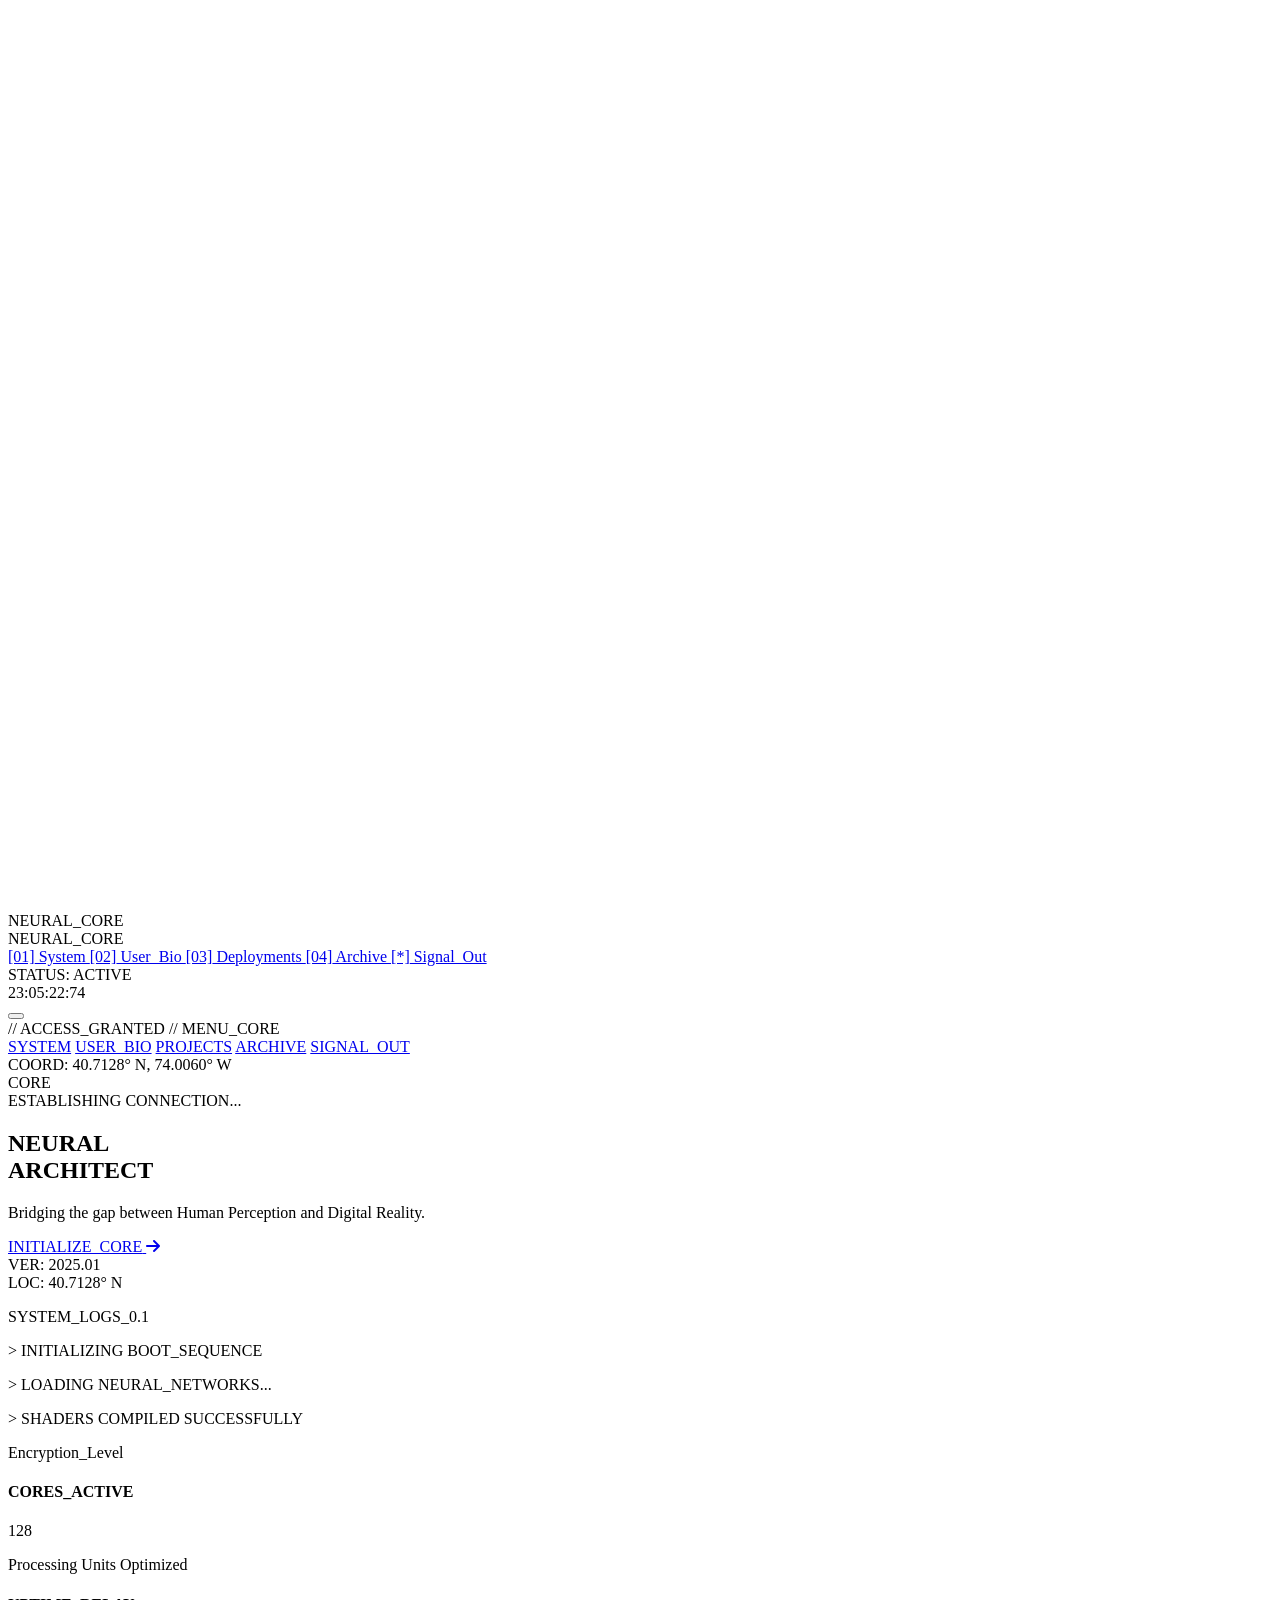
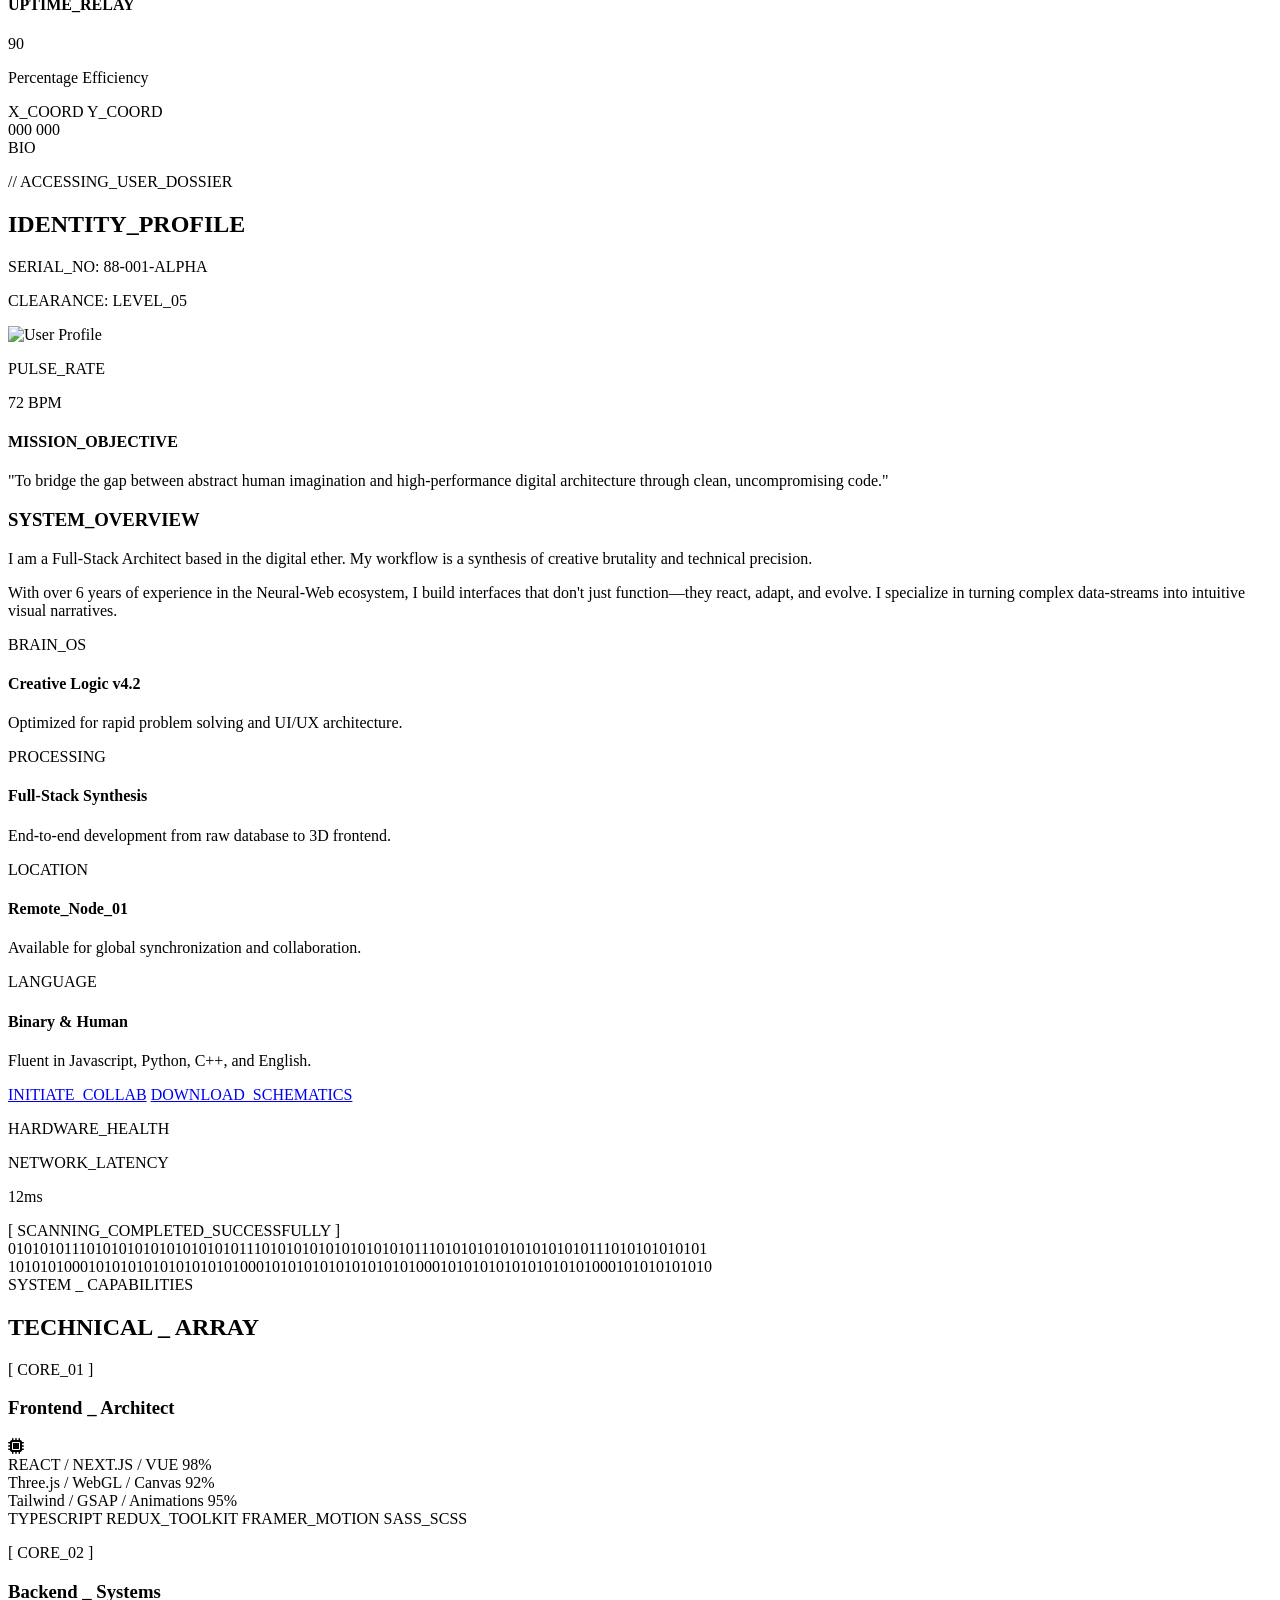
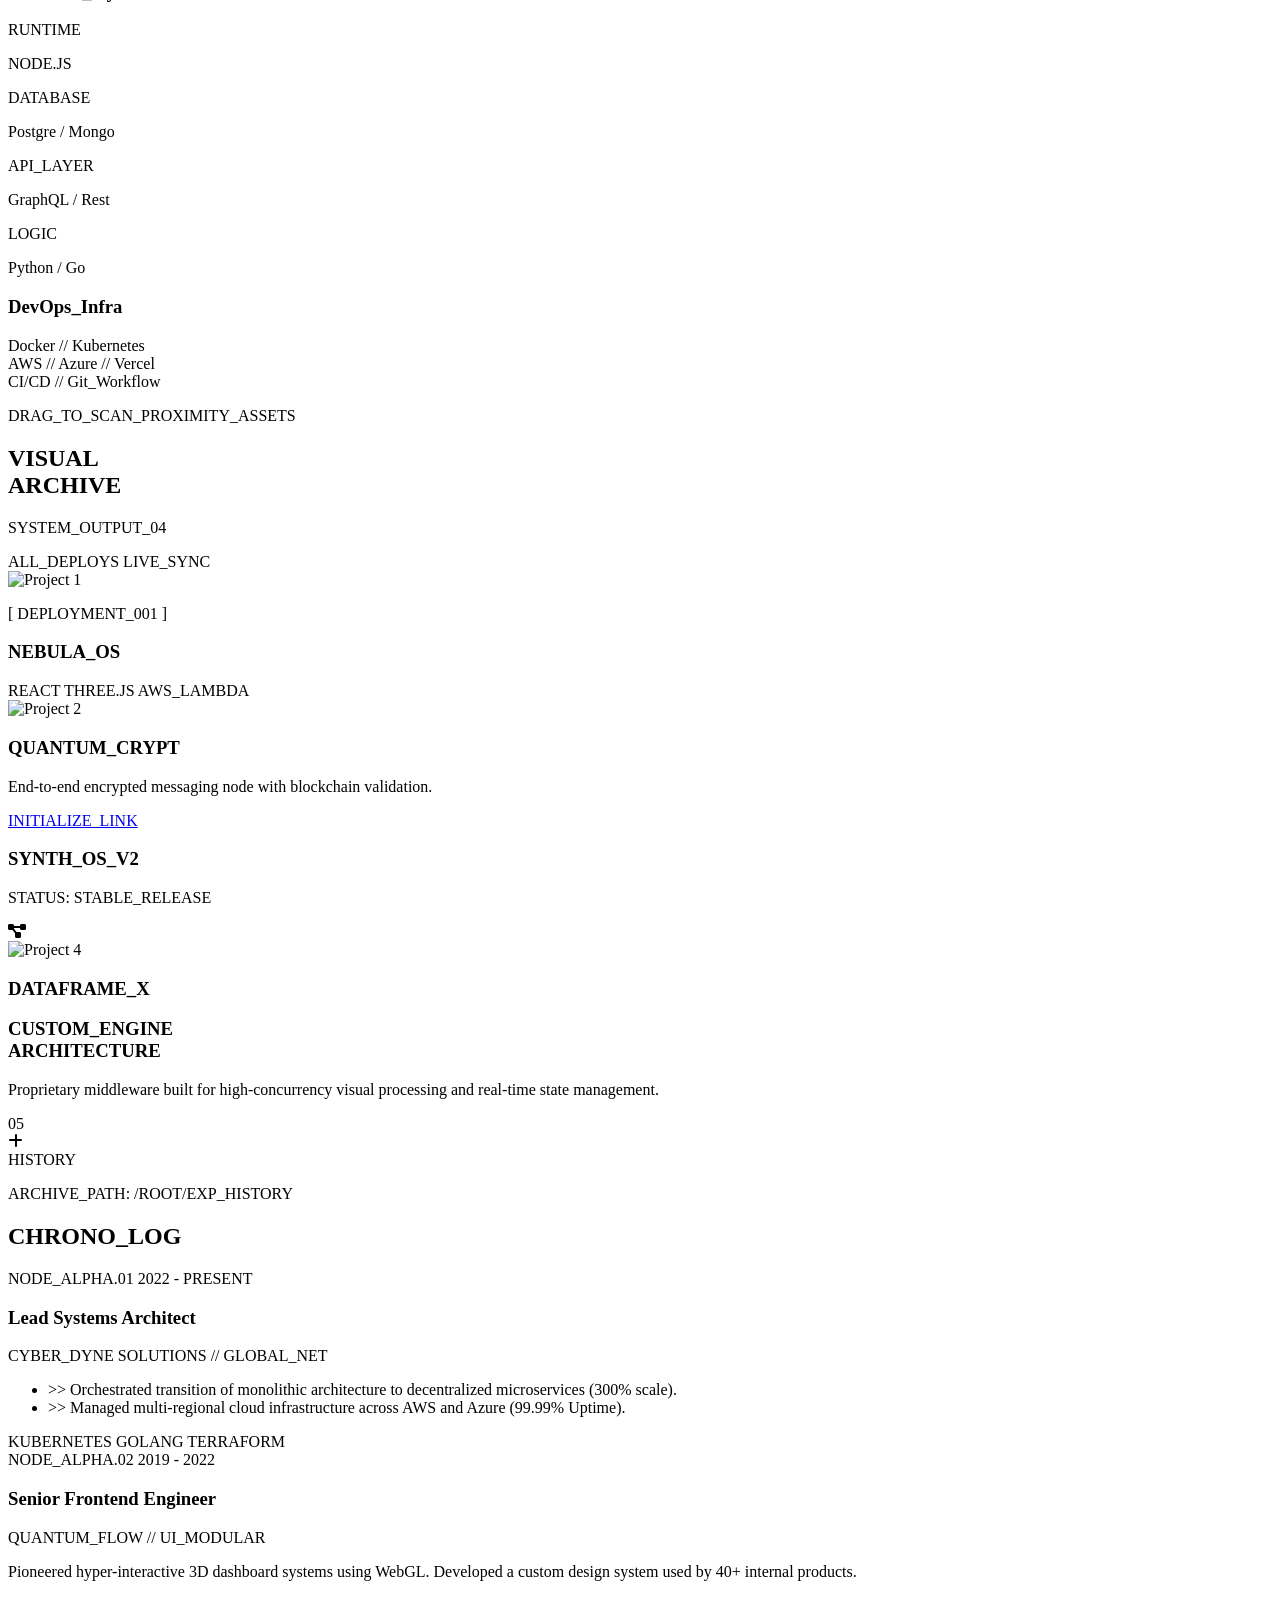
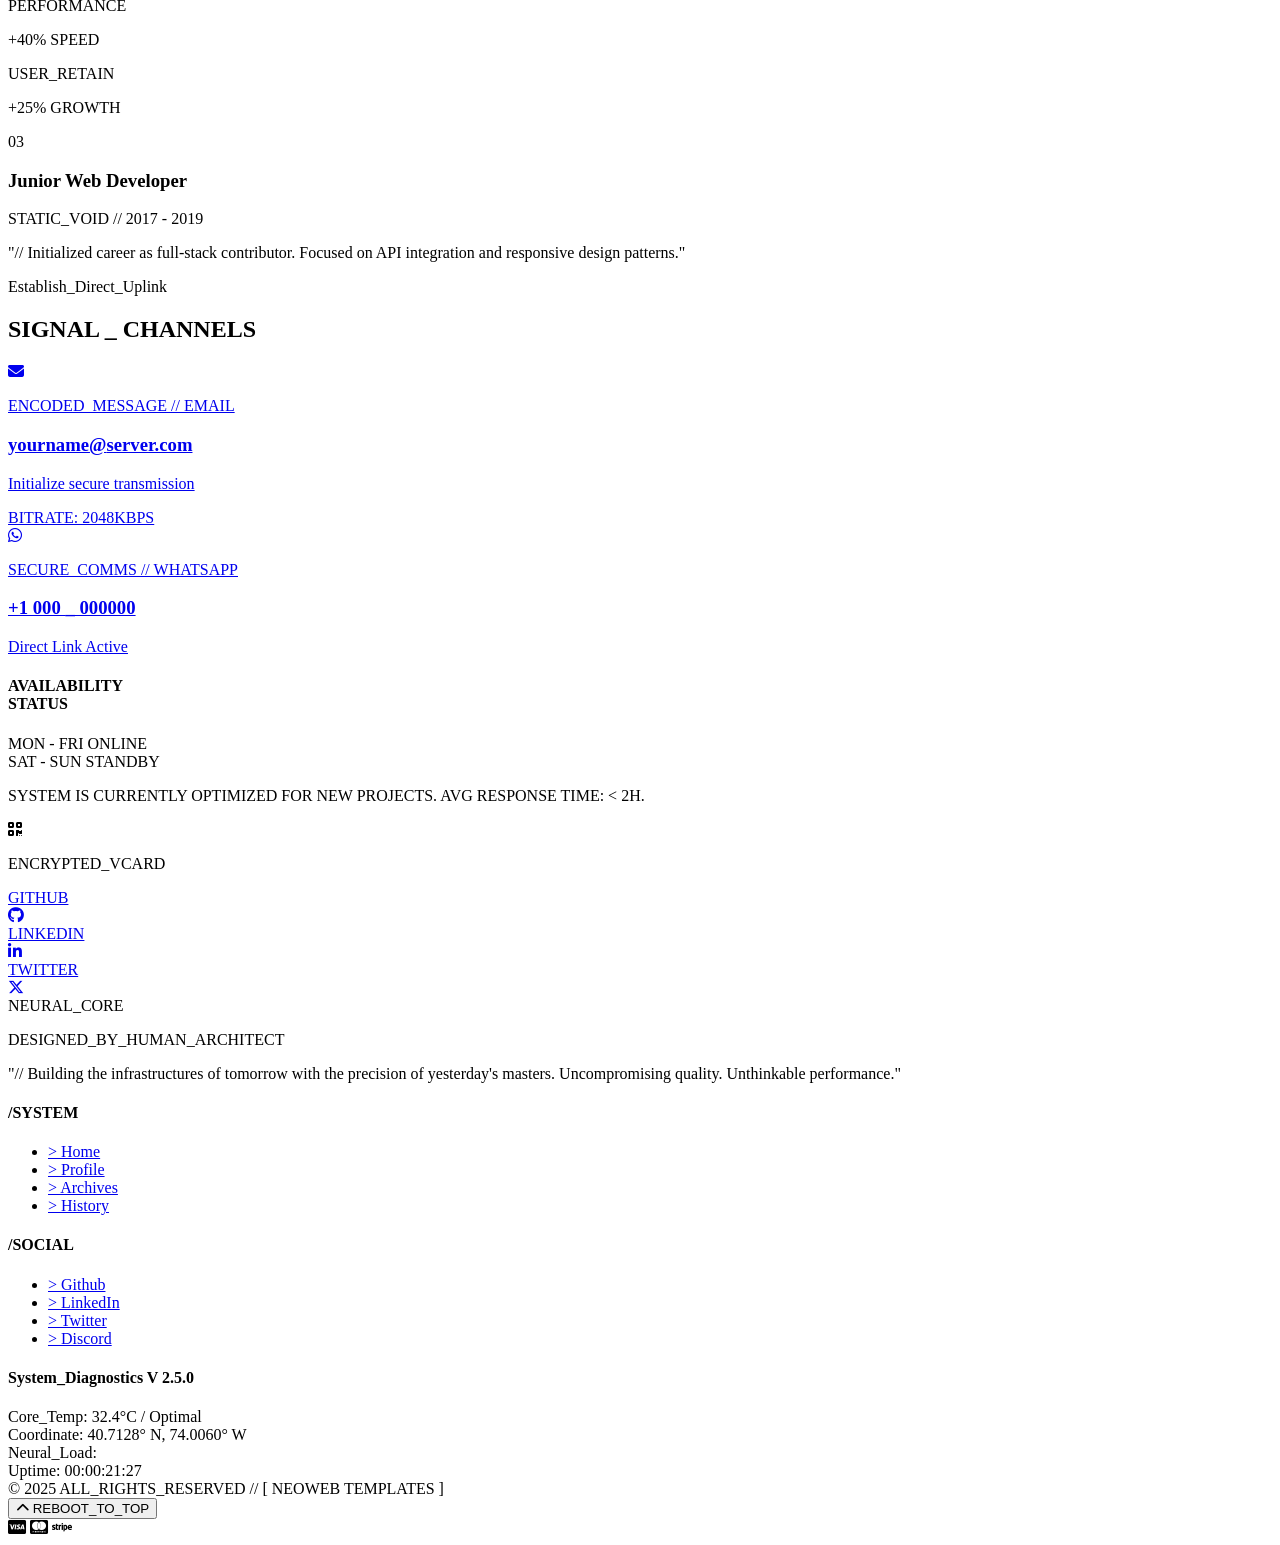
==== commit b37fc760: "made contact section responsive" ====
--- a/index.html
+++ b/index.html
@@ -1124,164 +1124,140 @@
 
     <!-- CONTACT SECTION -->
     <!-- CONTACT SECTION: THE SIGNAL_UPLINK -->
-    <section id="contact" class="relative py-32 bg-f-black overflow-hidden">
-
-        <!-- BACKGROUND DECOR: RADAR PULSE -->
-        <div
-            class="absolute top-1/2 left-1/2 -translate-x-1/2 -translate-y-1/2 w-[800px] h-[800px] border border-f-red/10 rounded-full pointer-events-none animate-pulse">
-        </div>
-        <div
-            class="absolute top-1/2 left-1/2 -translate-x-1/2 -translate-y-1/2 w-[500px] h-[500px] border border-white/5 rounded-full pointer-events-none">
-        </div>
-
-        <div class="max-w-7xl mx-auto px-6 relative z-10">
-
-            <!-- HEADER -->
-            <div class="text-center mb-24 reveal zoom-in">
-                <p class="font-orbitron text-f-red text-xs tracking-[0.8em] mb-4 underline uppercase">
-                    Establish_Direct_Uplink</p>
-                <h2 class="font-orbitron text-5xl md:text-8xl font-bold tracking-tighter uppercase leading-none">
-                    SIGNAL<span class="text-f-red">_</span>CHANNELS
-                </h2>
-            </div>
-
-            <div class="grid lg:grid-cols-12 gap-8 items-stretch">
-
-                <!-- LEFT PANEL: THE PRIMARY CHANNELS -->
-                <div class="lg:col-span-8 space-y-8">
-
-                    <!-- CHANNEL 01: EMAIL (Slide Left) -->
-                    <div class="reveal slide-left group">
-                        <a href="mailto:yourname@server.com"
-                            class="block f-border-container f-border-anim !p-0 overflow-hidden bg-f-gray/40 hover:bg-f-red/5 transition-all duration-500">
-                            <div class="flex flex-col md:flex-row items-stretch">
-                                <div
-                                    class="bg-f-red px-6 py-12 flex items-center justify-center group-hover:bg-white transition-colors duration-500">
-                                    <i class="fas fa-envelope text-4xl text-white group-hover:text-f-red"></i>
+<section id="contact" class="relative py-16 md:py-32 bg-f-black overflow-hidden">
+
+    <!-- BACKGROUND DECOR: RADAR PULSE (Now responsive) -->
+    <div class="absolute top-1/2 left-1/2 -translate-x-1/2 -translate-y-1/2 w-[90vw] h-[90vw] md:w-[800px] md:h-[800px] border border-f-red/10 rounded-full pointer-events-none animate-pulse"></div>
+    <div class="absolute top-1/2 left-1/2 -translate-x-1/2 -translate-y-1/2 w-[70vw] h-[70vw] md:w-[500px] md:h-[500px] border border-white/5 rounded-full pointer-events-none"></div>
+
+    <div class="max-w-7xl mx-auto px-6 relative z-10">
+
+        <!-- HEADER -->
+        <div class=" mb-16 md:mb-24 reveal zoom-in active text-center">
+            <p class="font-orbitron text-f-red text-[10px] md:text-xs tracking-[0.4em] md:tracking-[0.8em] mb-4 underline uppercase">
+                Establish_Direct_Uplink</p>
+            <!-- Scaled Font: 4xl on 320px -> 8xl on Desktop -->
+            <h2 class="font-orbitron text-3xl sm:text-5xl md:text-8xl font-bold tracking-tighter uppercase leading-none" style="break-word: normal;">
+                SIGNAL<span class="text-f-red"> _ </span>CHANNELS
+            </h2>
+        </div>
+
+        <div class="grid grid-cols-1 lg:grid-cols-12 gap-8 items-stretch">
+
+            <!-- LEFT PANEL: THE PRIMARY CHANNELS -->
+            <div class="lg:col-span-8 space-y-6 md:space-y-8">
+
+                <!-- CHANNEL 01: EMAIL -->
+                <div class="reveal slide-left group active">
+                    <a href="mailto:yourname@server.com"
+                        class="block f-border-container f-border-anim !p-0 overflow-hidden bg-f-gray/40 hover:bg-f-red/5 transition-all duration-500">
+                        <!-- flex-col for mobile to prevent text cutoff -->
+                        <div class="flex flex-col md:flex-row items-stretch">
+                            <div class="bg-f-red py-8 md:py-12 px-6 flex items-center justify-center group-hover:bg-white transition-colors duration-500">
+                                <i class="fas fa-envelope text-3xl md:text-4xl text-white group-hover:text-f-red"></i>
+                            </div>
+                            <div class="p-6 md:p-8 flex-1 relative">
+                                <p class="font-orbitron text-[9px] md:text-[10px] text-f-red mb-2 tracking-widest uppercase">ENCODED_MESSAGE // EMAIL</p>
+                                <!-- Added break-all to prevent long emails from cutting off -->
+                                <h3 class="font-orbitron text-xl sm:text-2xl md:text-4xl font-bold tracking-tight mb-2 uppercase break-all">
+                                    yourname<span class="text-f-red">@</span>server.com</h3>
+                                <p class="font-mono text-[10px] text-gray-500 uppercase tracking-widest">Initialize secure transmission</p>
+                                <div class="absolute bottom-4 right-4 font-mono text-[8px] text-white/20 hidden sm:block uppercase">BITRATE: 2048KBPS</div>
+                            </div>
+                        </div>
+                    </a>
+                </div>
+
+                <!-- CHANNEL 02: WHATSAPP -->
+                <div class="reveal slide-left group active" style="transition-delay: 200ms;">
+                    <a href="https://wa.me/yournumber" target="_blank"
+                        class="block f-border-container f-border-anim !p-0 overflow-hidden bg-f-gray/40 hover:bg-green-600/5 transition-all duration-500">
+                        <div class="flex flex-col md:flex-row items-stretch">
+                            <div class="bg-white/10 py-8 md:py-12 px-6 flex items-center justify-center group-hover:bg-green-500 transition-colors duration-500 border-b md:border-b-0 md:border-r border-white/10">
+                                <i class="fab fa-whatsapp text-3xl md:text-4xl text-white"></i>
+                            </div>
+                            <div class="p-6 md:p-8 flex-1">
+                                <p class="font-orbitron text-[9px] md:text-[10px] text-green-500 mb-2 tracking-widest uppercase">SECURE_COMMS // WHATSAPP</p>
+                                <h3 class="font-orbitron text-xl sm:text-2xl md:text-4xl font-bold tracking-tight mb-2 uppercase whitespace-nowrap">
+                                    +1 000 <span class="text-f-red">_</span> 000000</h3>
+                                <div class="flex items-center space-x-2">
+                                    <span class="w-2 h-2 bg-green-500 rounded-full animate-ping"></span>
+                                    <p class="font-mono text-[10px] text-gray-500 uppercase tracking-widest uppercase">Direct Link Active</p>
                                 </div>
-                                <div class="p-8 flex-1 relative">
-                                    <p class="font-orbitron text-[10px] text-f-red mb-2 tracking-widest">ENCODED_MESSAGE
-                                        // EMAIL</p>
-                                    <h3
-                                        class="font-orbitron text-2xl md:text-4xl font-bold tracking-tight mb-2 uppercase break-all">
-                                        yourname<span class="text-f-red">@</span>server.com</h3>
-                                    <p class="font-mono text-xs text-gray-500 uppercase tracking-widest">Click to
-                                        initialize secure transmission</p>
-                                    <!-- Decorative Bit-rate -->
-                                    <div class="absolute bottom-4 right-4 font-mono text-[8px] text-white/20">BITRATE:
-                                        2048KBPS</div>
-                                </div>
-                            </div>
-                        </a>
-                    </div>
-
-                    <!-- CHANNEL 02: WHATSAPP (Slide Left) -->
-                    <div class="reveal slide-left group" style="transition-delay: 200ms;">
-                        <a href="https://wa.me/yournumber" target="_blank"
-                            class="block f-border-container f-border-anim !p-0 overflow-hidden bg-f-gray/40 hover:bg-green-600/5 transition-all duration-500">
-                            <div class="flex flex-col md:flex-row items-stretch">
-                                <div
-                                    class="bg-white/10 px-6 py-12 flex items-center justify-center group-hover:bg-green-500 transition-colors duration-500 border-r border-white/10">
-                                    <i class="fab fa-whatsapp text-4xl text-white"></i>
-                                </div>
-                                <div class="p-8 flex-1">
-                                    <p class="font-orbitron text-[10px] text-green-500 mb-2 tracking-widest">
-                                        SECURE_COMMS // WHATSAPP</p>
-                                    <h3
-                                        class="font-orbitron text-2xl md:text-4xl font-bold tracking-tight mb-2 uppercase">
-                                        +1 000 <span class="text-f-red">_</span> 000000</h3>
-                                    <div class="flex items-center space-x-2">
-                                        <span class="w-2 h-2 bg-green-500 rounded-full animate-ping"></span>
-                                        <p class="font-mono text-xs text-gray-500 uppercase tracking-widest">Direct Link
-                                            Active</p>
-                                    </div>
-                                </div>
-                            </div>
-                        </a>
-                    </div>
-
-                </div>
-
-                <!-- RIGHT PANEL: SYSTEM METADATA (Slide Right) -->
-                <div class="lg:col-span-4 flex flex-col gap-8">
-
-                    <!-- STATUS CARD -->
-                    <div
-                        class="reveal slide-right f-border-container bg-f-red !p-8 flex-1 flex flex-col justify-between">
-                        <div>
-                            <h4 class="font-orbitron text-white text-xl font-bold mb-4 tracking-tighter">
-                                AVAILABILITY<br>STATUS</h4>
-                            <div class="space-y-4">
-                                <div class="flex justify-between items-center border-b border-white/20 pb-2">
-                                    <span class="font-mono text-[10px]">MON - FRI</span>
-                                    <span class="font-orbitron text-xs">ONLINE</span>
-                                </div>
-                                <div class="flex justify-between items-center border-b border-white/20 pb-2">
-                                    <span class="font-mono text-[10px]">SAT - SUN</span>
-                                    <span class="font-orbitron text-xs text-white/50">STANDBY</span>
-                                </div>
-                            </div>
-                        </div>
-                        <div class="pt-8">
-                            <p class="font-mono text-[10px] leading-tight opacity-70">
-                                SYSTEM IS CURRENTLY OPTIMIZED FOR NEW PROJECTS. AVG RESPONSE TIME: &lt; 2H.
-                            </p>
-                        </div>
-                    </div>
-
-                    <!-- SCANNER / QR CARD -->
-                    <div class="reveal slide-right f-border-container !p-0 overflow-hidden group h-48"
-                        style="transition-delay: 200ms;">
-                        <div class="absolute inset-0 bg-f-gray flex items-center justify-center">
-                            <!-- Simulated QR Scanner -->
-                            <div class="w-32 h-32 border-2 border-f-red/30 relative flex items-center justify-center">
-                                <div
-                                    class="w-full h-1 bg-f-red absolute top-0 animate-[scan_3s_linear_infinite] shadow-[0_0_15px_#ff0033]">
-                                </div>
-                                <i
-                                    class="fas fa-qrcode text-6xl text-white/20 group-hover:text-white transition-colors"></i>
-                            </div>
-                        </div>
-                        <div class="absolute bottom-2 left-0 w-full text-center">
-                            <p class="font-orbitron text-[8px] tracking-[0.4em] text-gray-500">ENCRYPTED_VCARD</p>
-                        </div>
-                    </div>
-
-                </div>
-            </div>
-
-            <!-- SOCIAL RELAY STRIP -->
-            <div class="mt-24 reveal zoom-in">
-                <div class="flex flex-wrap justify-center gap-4 md:gap-12">
-                    <a href="#" class="group flex flex-col items-center">
-                        <span
-                            class="font-orbitron text-[9px] text-gray-500 group-hover:text-f-red transition-colors mb-2">GITHUB</span>
-                        <div
-                            class="w-12 h-12 rounded-full border border-white/10 flex items-center justify-center group-hover:border-f-red transition-all">
-                            <i class="fab fa-github"></i>
+                            </div>
                         </div>
                     </a>
-                    <a href="#" class="group flex flex-col items-center">
-                        <span
-                            class="font-orbitron text-[9px] text-gray-500 group-hover:text-f-red transition-colors mb-2">LINKEDIN</span>
-                        <div
-                            class="w-12 h-12 rounded-full border border-white/10 flex items-center justify-center group-hover:border-f-red transition-all">
-                            <i class="fab fa-linkedin-in"></i>
-                        </div>
-                    </a>
-                    <a href="#" class="group flex flex-col items-center">
-                        <span
-                            class="font-orbitron text-[9px] text-gray-500 group-hover:text-f-red transition-colors mb-2">TWITTER</span>
-                        <div
-                            class="w-12 h-12 rounded-full border border-white/10 flex items-center justify-center group-hover:border-f-red transition-all">
-                            <i class="fab fa-x-twitter"></i>
-                        </div>
-                    </a>
-                </div>
-            </div>
-
-        </div>
-    </section>
+                </div>
+
+            </div>
+
+            <!-- RIGHT PANEL: SYSTEM METADATA -->
+            <div class="lg:col-span-4 flex flex-col gap-6 md:gap-8">
+
+                <!-- STATUS CARD -->
+                <div class="reveal slide-right f-border-container bg-f-red !p-6 sm:!p-8 flex-1 flex flex-col justify-between active">
+                    <div>
+                        <h4 class="font-orbitron text-white text-lg sm:text-xl font-bold mb-4 tracking-tighter uppercase">AVAILABILITY<br>STATUS</h4>
+                        <div class="space-y-4">
+                            <div class="flex justify-between items-center border-b border-white/20 pb-2">
+                                <span class="font-mono text-[10px] uppercase">MON - FRI</span>
+                                <span class="font-orbitron text-[10px] sm:text-xs font-bold uppercase">ONLINE</span>
+                            </div>
+                            <div class="flex justify-between items-center border-b border-white/20 pb-2">
+                                <span class="font-mono text-[10px] uppercase">SAT - SUN</span>
+                                <span class="font-orbitron text-[10px] sm:text-xs text-white/50 font-bold uppercase">STANDBY</span>
+                            </div>
+                        </div>
+                    </div>
+                    <div class="pt-6">
+                        <p class="font-mono text-[9px] sm:text-[10px] leading-tight opacity-70 uppercase">
+                            SYSTEM IS CURRENTLY OPTIMIZED FOR NEW PROJECTS. AVG RESPONSE TIME: &lt; 2H.
+                        </p>
+                    </div>
+                </div>
+
+                <!-- SCANNER / QR CARD -->
+                <div class="reveal slide-right f-border-container !p-0 overflow-hidden group h-40 md:h-48 active" style="transition-delay: 200ms;">
+                    <div class="absolute inset-0 bg-f-gray flex items-center justify-center">
+                        <div class="w-24 h-24 md:w-32 md:h-32 border-2 border-f-red/30 relative flex items-center justify-center">
+                            <div class="w-full h-1 bg-f-red absolute top-0 animate-[scan_3s_linear_infinite] shadow-[0_0_15px_#ff0033]"></div>
+                            <i class="fas fa-qrcode text-4xl md:text-6xl text-white/20 group-hover:text-white transition-colors"></i>
+                        </div>
+                    </div>
+                    <div class="absolute bottom-2 left-0 w-full text-center">
+                        <p class="font-orbitron text-[8px] tracking-[0.4em] text-gray-500 uppercase">ENCRYPTED_VCARD</p>
+                    </div>
+                </div>
+
+            </div>
+        </div>
+
+        <!-- SOCIAL RELAY STRIP -->
+        <div class="mt-16 md:mt-24 reveal zoom-in active">
+            <div class="flex flex-wrap justify-center gap-6 md:gap-12">
+                <a href="#" class="group flex flex-col items-center">
+                    <span class="font-orbitron text-[8px] md:text-[9px] text-gray-500 group-hover:text-f-red transition-colors mb-2 uppercase">GITHUB</span>
+                    <div class="w-10 h-10 md:w-12 md:h-12 rounded-full border border-white/10 flex items-center justify-center group-hover:border-f-red transition-all">
+                        <i class="fab fa-github text-sm"></i>
+                    </div>
+                </a>
+                <a href="#" class="group flex flex-col items-center">
+                    <span class="font-orbitron text-[8px] md:text-[9px] text-gray-500 group-hover:text-f-red transition-colors mb-2 uppercase">LINKEDIN</span>
+                    <div class="w-10 h-10 md:w-12 md:h-12 rounded-full border border-white/10 flex items-center justify-center group-hover:border-f-red transition-all">
+                        <i class="fab fa-linkedin-in text-sm"></i>
+                    </div>
+                </a>
+                <a href="#" class="group flex flex-col items-center">
+                    <span class="font-orbitron text-[8px] md:text-[9px] text-gray-500 group-hover:text-f-red transition-colors mb-2 uppercase">TWITTER</span>
+                    <div class="w-10 h-10 md:w-12 md:h-12 rounded-full border border-white/10 flex items-center justify-center group-hover:border-f-red transition-all">
+                        <i class="fab fa-x-twitter text-sm"></i>
+                    </div>
+                </a>
+            </div>
+        </div>
+
+    </div>
+</section>
 
     <!-- FOOTER -->
     <!-- FOOTER SECTION: THE FINAL_NODE -->
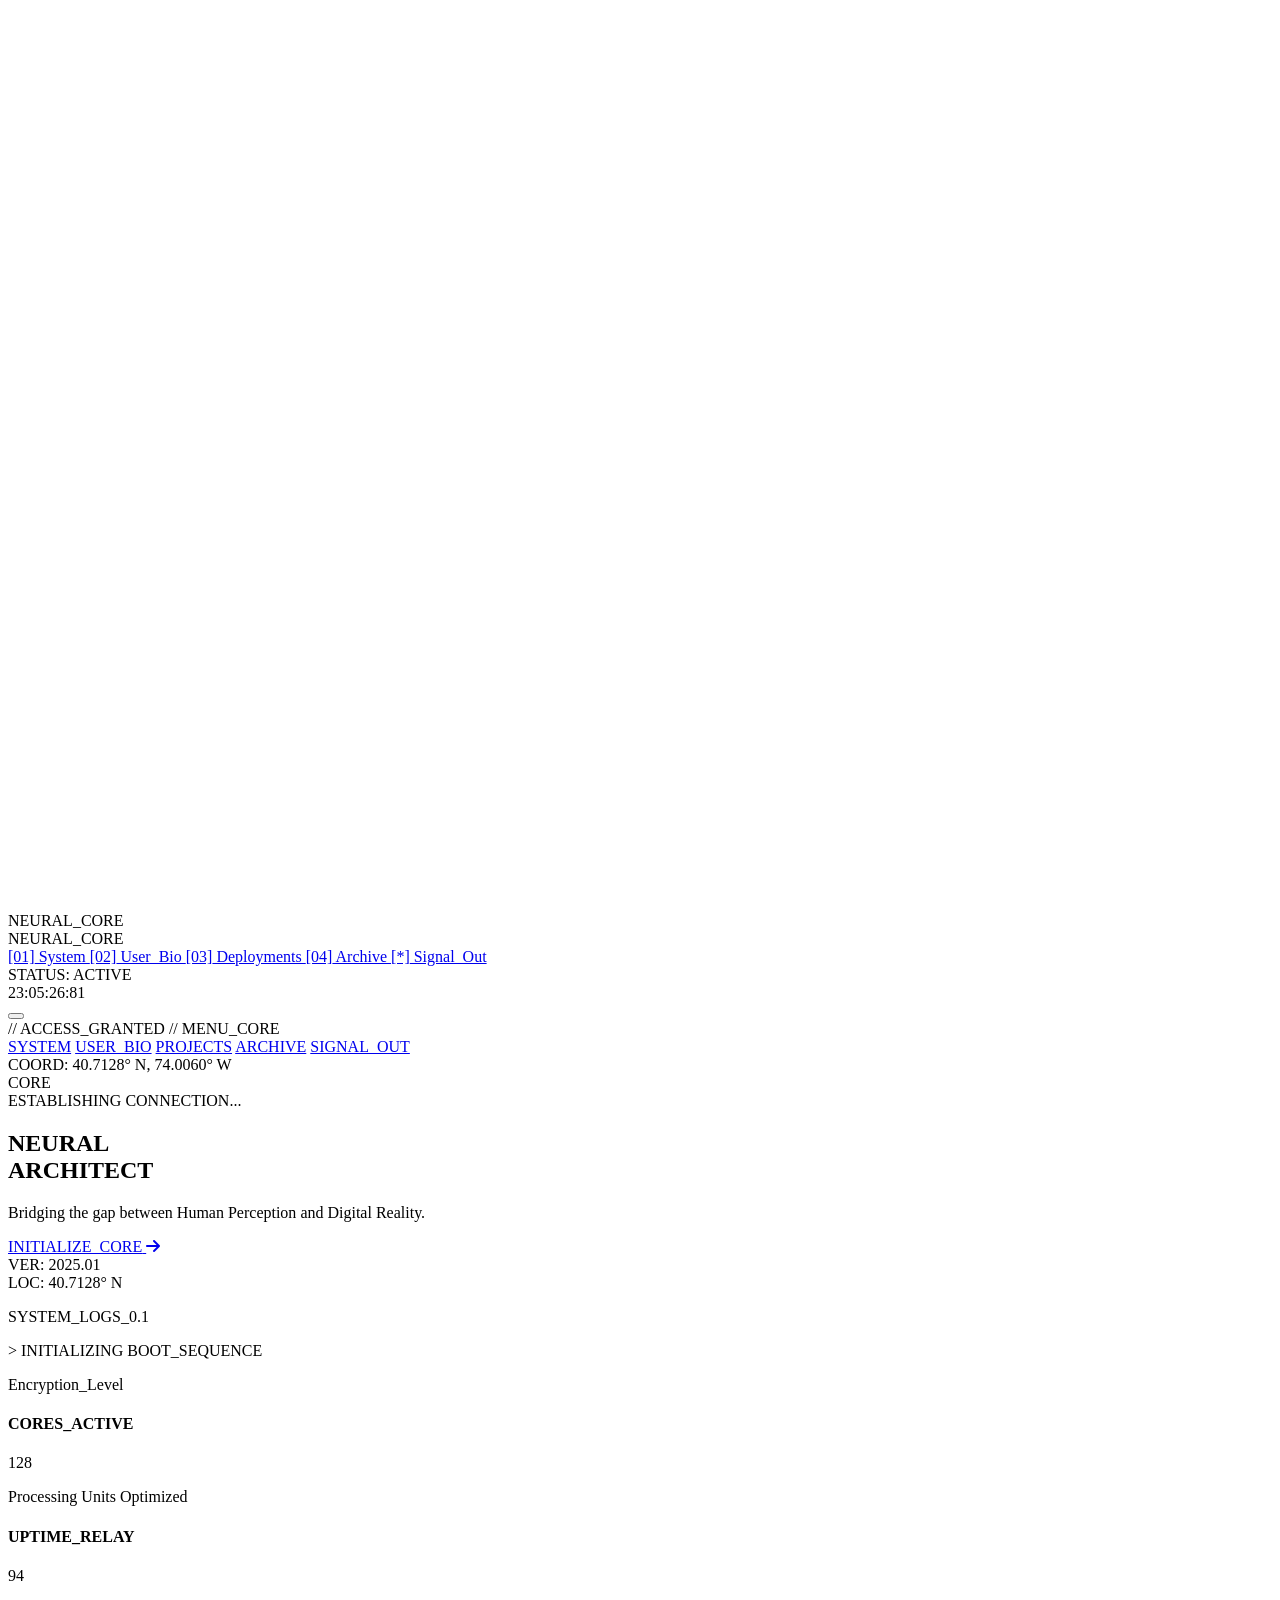
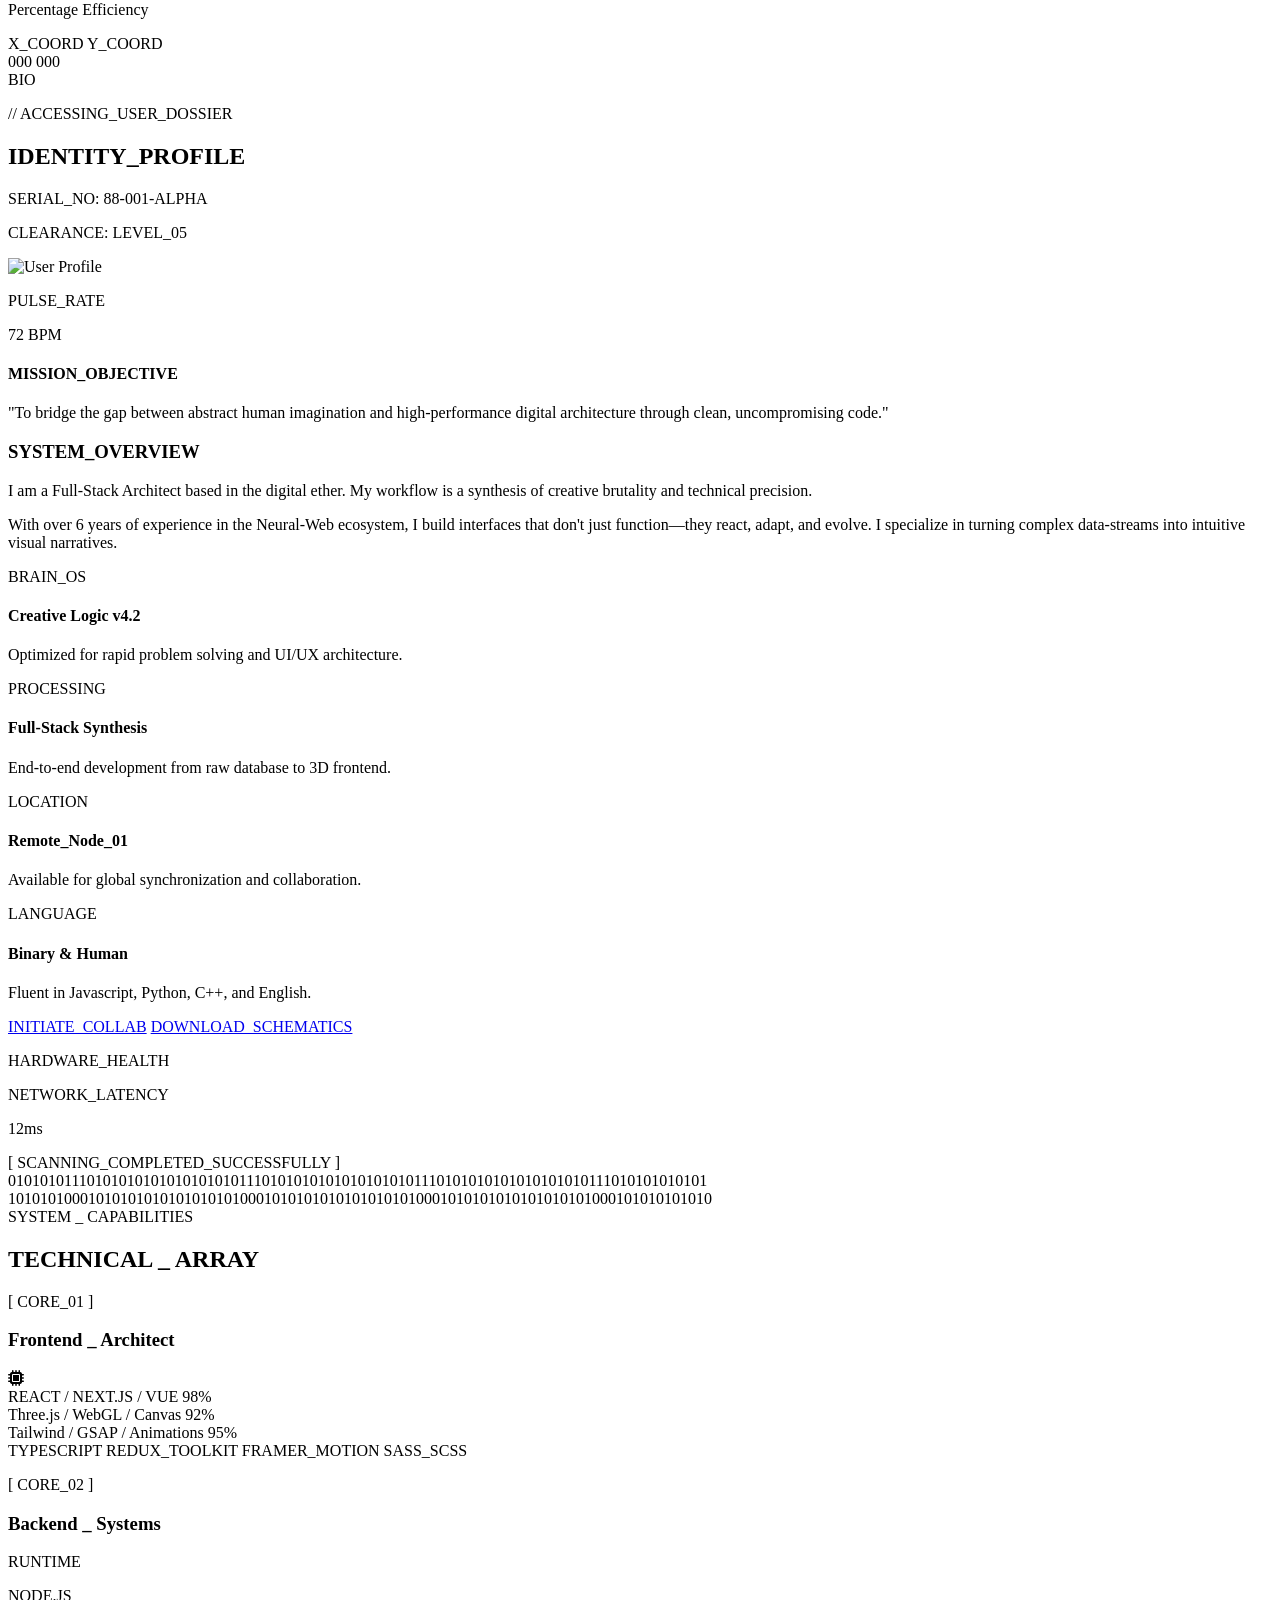
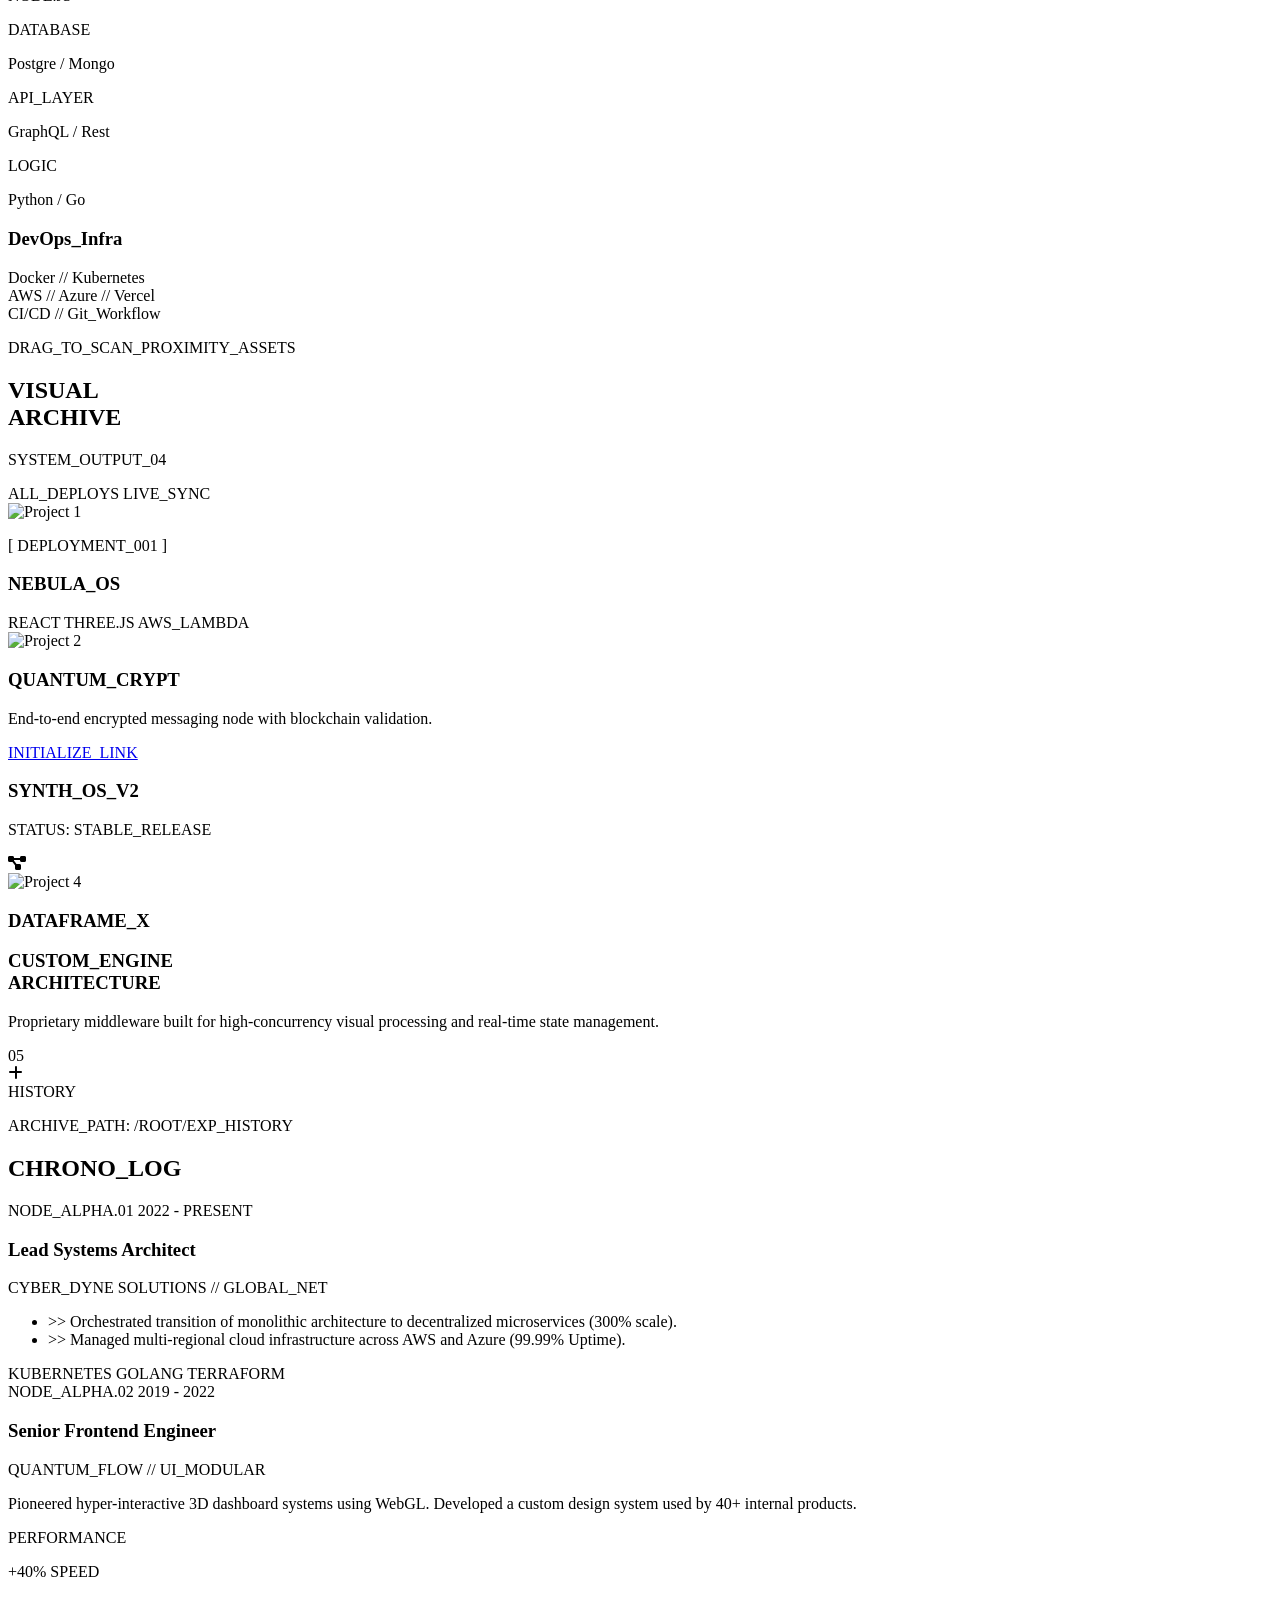
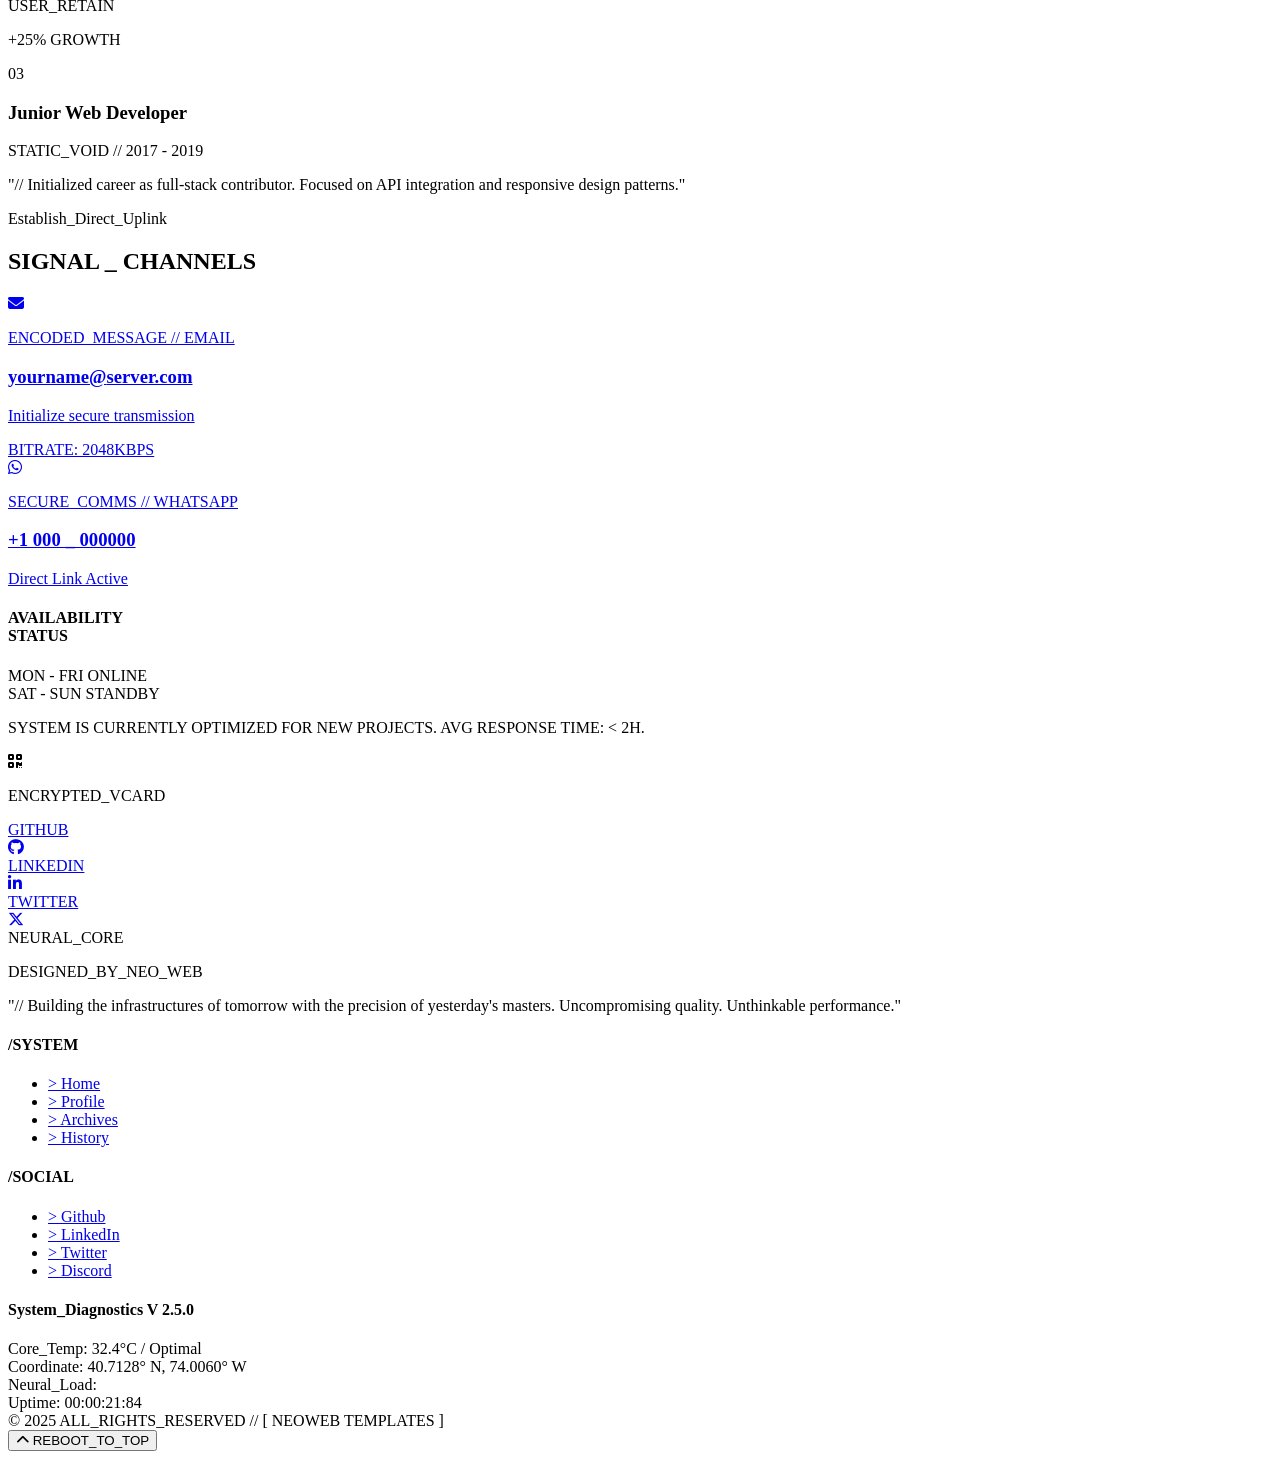
==== commit 9340bd8c: "EDITED FOOTER" ====
--- a/index.html
+++ b/index.html
@@ -996,268 +996,335 @@
     </section>
 
     <!-- EXPERIENCE SECTION: THE OPERATION_HISTORY -->
-<section id="experience" class="relative py-16 md:py-32 bg-f-gray/10 overflow-hidden">
-
-    <!-- SECTION BACKGROUND DECOR: Scaled for mobile -->
-    <div class="absolute top-1/4 -right-10 md:-right-20 font-orbitron text-[20vw] md:text-[15rem] opacity-[0.02] select-none pointer-events-none -rotate-90">
-        HISTORY</div>
-
-    <div class="max-w-7xl mx-auto px-6 relative">
-
-        <!-- HEADER: DYNAMIC TERMINAL -->
-        <div class="mb-16 md:mb-24 reveal slide-left active">
-            <div class="inline-block px-4 py-1 border-l-4 border-f-red bg-white/5 mb-4">
-                <p class="font-orbitron text-f-red text-[9px] md:text-[10px] tracking-[0.2em] md:tracking-[0.4em] uppercase">ARCHIVE_PATH: /ROOT/EXP_HISTORY</p>
-            </div>
-            <!-- Scaled Font: 4xl on 320px -> 7xl on Desktop -->
-            <h2 class="font-orbitron text-4xl sm:text-5xl md:text-7xl font-bold tracking-tighter uppercase leading-none">
-                CHRONO<span class="text-f-red">_</span>LOG
-            </h2>
+    <section id="experience" class="relative py-16 md:py-32 bg-f-gray/10 overflow-hidden">
+
+        <!-- SECTION BACKGROUND DECOR: Scaled for mobile -->
+        <div
+            class="absolute top-1/4 -right-10 md:-right-20 font-orbitron text-[20vw] md:text-[15rem] opacity-[0.02] select-none pointer-events-none -rotate-90">
+            HISTORY</div>
+
+        <div class="max-w-7xl mx-auto px-6 relative">
+
+            <!-- HEADER: DYNAMIC TERMINAL -->
+            <div class="mb-16 md:mb-24 reveal slide-left active">
+                <div class="inline-block px-4 py-1 border-l-4 border-f-red bg-white/5 mb-4">
+                    <p
+                        class="font-orbitron text-f-red text-[9px] md:text-[10px] tracking-[0.2em] md:tracking-[0.4em] uppercase">
+                        ARCHIVE_PATH: /ROOT/EXP_HISTORY</p>
+                </div>
+                <!-- Scaled Font: 4xl on 320px -> 7xl on Desktop -->
+                <h2
+                    class="font-orbitron text-4xl sm:text-5xl md:text-7xl font-bold tracking-tighter uppercase leading-none">
+                    CHRONO<span class="text-f-red">_</span>LOG
+                </h2>
+            </div>
+
+            <!-- THE BRANCHING TIMELINE STRUCTURE -->
+            <div class="relative">
+
+                <!-- CENTRAL DATA RAIL -->
+                <div
+                    class="absolute left-0 md:left-1/2 top-0 bottom-0 w-[2px] bg-gradient-to-b from-f-red via-white/20 to-transparent -translate-x-1/2 hidden md:block">
+                    <div id="timeline-indicator"
+                        class="absolute top-0 left-1/2 -translate-x-1/2 w-4 h-4 bg-f-red rounded-full shadow-[0_0_15px_#ff0033] z-10 transition-all duration-300">
+                    </div>
+                </div>
+
+                <!-- EXPERIENCE NODES -->
+                <div class="space-y-16 md:space-y-24">
+
+                    <!-- NODE 01: LEAD ARCHITECT -->
+                    <div class="relative flex flex-col md:flex-row md:justify-start items-center group">
+                        <div class="w-full md:w-[45%] reveal slide-left active">
+                            <div
+                                class="f-border-container f-border-anim group-hover:border-f-red transition-all duration-500 bg-f-gray/80 backdrop-blur-xl !p-0 overflow-hidden">
+                                <!-- Node Header -->
+                                <div class="bg-f-red p-3 md:p-4 flex justify-between items-center">
+                                    <span
+                                        class="font-orbitron text-[9px] md:text-[10px] text-white font-bold uppercase">NODE_ALPHA.01</span>
+                                    <span class="font-mono text-[9px] md:text-[10px] text-white/70 uppercase">2022 -
+                                        PRESENT</span>
+                                </div>
+                                <!-- Content -->
+                                <div class="p-5 md:p-8">
+                                    <h3 class="font-orbitron text-xl md:text-2xl font-bold text-white mb-2 uppercase">
+                                        Lead Systems Architect</h3>
+                                    <p
+                                        class="text-f-red font-orbitron text-[10px] md:text-xs mb-6 uppercase tracking-widest">
+                                        CYBER_DYNE SOLUTIONS // GLOBAL_NET</p>
+                                    <ul class="space-y-4 text-gray-400 text-sm font-mono mb-8">
+                                        <li class="flex items-start"><span
+                                                class="text-f-red mr-2 flex-shrink-0">>></span>
+                                            <span class="break-words">Orchestrated transition of monolithic architecture
+                                                to decentralized microservices (300% scale).</span>
+                                        </li>
+                                        <li class="flex items-start"><span
+                                                class="text-f-red mr-2 flex-shrink-0">>></span>
+                                            <span class="break-words">Managed multi-regional cloud infrastructure across
+                                                AWS and Azure (99.99% Uptime).</span>
+                                        </li>
+                                    </ul>
+                                    <!-- Tech Stack Dossier -->
+                                    <div class="border-t border-white/10 pt-4 flex flex-wrap gap-2">
+                                        <span
+                                            class="text-[8px] px-2 py-1 bg-white/5 border border-white/10 rounded uppercase">KUBERNETES</span>
+                                        <span
+                                            class="text-[8px] px-2 py-1 bg-white/5 border border-white/10 rounded uppercase">GOLANG</span>
+                                        <span
+                                            class="text-[8px] px-2 py-1 bg-white/5 border border-white/10 rounded uppercase">TERRAFORM</span>
+                                    </div>
+                                </div>
+                            </div>
+                        </div>
+                        <div
+                            class="hidden md:block absolute left-1/2 w-8 h-[2px] bg-f-red origin-left -translate-x-full scale-x-0 group-hover:scale-x-100 transition-transform duration-700">
+                        </div>
+                    </div>
+
+                    <!-- NODE 02: SENIOR FRONTEND -->
+                    <div class="relative flex flex-col md:flex-row md:justify-end items-center group">
+                        <div class="w-full md:w-[45%] reveal slide-right active">
+                            <div class="f-border-container f-border-anim bg-white/[0.02] border-white/20 !p-0">
+                                <div class="bg-white/10 p-3 md:p-4 flex justify-between items-center">
+                                    <span
+                                        class="font-orbitron text-[9px] md:text-[10px] text-white/50 uppercase">NODE_ALPHA.02</span>
+                                    <span class="font-mono text-[9px] md:text-[10px] text-gray-500 uppercase">2019 -
+                                        2022</span>
+                                </div>
+                                <div class="p-5 md:p-8">
+                                    <h3 class="font-orbitron text-xl md:text-2xl font-bold text-white mb-2 uppercase">
+                                        Senior Frontend Engineer</h3>
+                                    <p
+                                        class="text-f-red font-orbitron text-[10px] md:text-xs mb-6 uppercase tracking-widest">
+                                        QUANTUM_FLOW // UI_MODULAR</p>
+                                    <p class="text-gray-400 text-sm mb-6 leading-relaxed break-words">
+                                        Pioneered hyper-interactive 3D dashboard systems using WebGL. Developed a custom
+                                        design system used by 40+ internal products.
+                                    </p>
+                                    <!-- grid-cols-1 for 320px phones to prevent squashing -->
+                                    <div class="grid grid-cols-1 sm:grid-cols-2 gap-3 sm:gap-4 mb-2">
+                                        <div class="p-3 bg-f-black border border-white/5">
+                                            <p class="text-[8px] md:text-[9px] text-f-red font-orbitron uppercase">
+                                                PERFORMANCE</p>
+                                            <p class="font-bold text-white text-sm md:text-base">+40% SPEED</p>
+                                        </div>
+                                        <div class="p-3 bg-f-black border border-white/5">
+                                            <p class="text-[8px] md:text-[9px] text-f-red font-orbitron uppercase">
+                                                USER_RETAIN</p>
+                                            <p class="font-bold text-white text-sm md:text-base">+25% GROWTH</p>
+                                        </div>
+                                    </div>
+                                </div>
+                            </div>
+                        </div>
+                        <div
+                            class="hidden md:block absolute right-1/2 w-8 h-[2px] bg-white origin-right scale-x-0 group-hover:scale-x-100 transition-transform duration-700">
+                        </div>
+                    </div>
+
+                    <!-- NODE 03: JUNIOR DEVELOPER -->
+                    <div class="relative flex flex-col md:flex-row md:justify-start items-center group">
+                        <div class="w-full md:w-[45%] reveal slide-left active">
+                            <div class="f-border-container f-border-anim bg-f-gray/80 !p-6 md:!p-8">
+                                <div class="flex flex-col sm:flex-row sm:items-center gap-4 mb-6">
+                                    <div
+                                        class="w-10 h-10 rounded-full border border-f-red flex-shrink-0 flex items-center justify-center font-orbitron text-sm">
+                                        03</div>
+                                    <div>
+                                        <h3 class="font-orbitron text-lg md:text-xl uppercase">Junior Web Developer</h3>
+                                        <p class="text-f-red font-mono text-[9px] md:text-[10px] uppercase">STATIC_VOID
+                                            // 2017 - 2019</p>
+                                    </div>
+                                </div>
+                                <p class="text-gray-400 text-sm font-mono italic break-words leading-relaxed">
+                                    "// Initialized career as full-stack contributor. Focused on API integration and
+                                    responsive design patterns."
+                                </p>
+                            </div>
+                        </div>
+                    </div>
+
+                </div>
+            </div>
+
+            <!-- MOUSE INTERACTION: DATA SCANNER -->
+            <div id="experience-cursor-area" class="hidden lg:block absolute inset-0 z-0 cursor-none"></div>
+
         </div>
-
-        <!-- THE BRANCHING TIMELINE STRUCTURE -->
-        <div class="relative">
-
-            <!-- CENTRAL DATA RAIL -->
-            <div class="absolute left-0 md:left-1/2 top-0 bottom-0 w-[2px] bg-gradient-to-b from-f-red via-white/20 to-transparent -translate-x-1/2 hidden md:block">
-                <div id="timeline-indicator"
-                    class="absolute top-0 left-1/2 -translate-x-1/2 w-4 h-4 bg-f-red rounded-full shadow-[0_0_15px_#ff0033] z-10 transition-all duration-300">
-                </div>
-            </div>
-
-            <!-- EXPERIENCE NODES -->
-            <div class="space-y-16 md:space-y-24">
-
-                <!-- NODE 01: LEAD ARCHITECT -->
-                <div class="relative flex flex-col md:flex-row md:justify-start items-center group">
-                    <div class="w-full md:w-[45%] reveal slide-left active">
-                        <div class="f-border-container f-border-anim group-hover:border-f-red transition-all duration-500 bg-f-gray/80 backdrop-blur-xl !p-0 overflow-hidden">
-                            <!-- Node Header -->
-                            <div class="bg-f-red p-3 md:p-4 flex justify-between items-center">
-                                <span class="font-orbitron text-[9px] md:text-[10px] text-white font-bold uppercase">NODE_ALPHA.01</span>
-                                <span class="font-mono text-[9px] md:text-[10px] text-white/70 uppercase">2022 - PRESENT</span>
-                            </div>
-                            <!-- Content -->
-                            <div class="p-5 md:p-8">
-                                <h3 class="font-orbitron text-xl md:text-2xl font-bold text-white mb-2 uppercase">Lead Systems Architect</h3>
-                                <p class="text-f-red font-orbitron text-[10px] md:text-xs mb-6 uppercase tracking-widest">
-                                    CYBER_DYNE SOLUTIONS // GLOBAL_NET</p>
-                                <ul class="space-y-4 text-gray-400 text-sm font-mono mb-8">
-                                    <li class="flex items-start"><span class="text-f-red mr-2 flex-shrink-0">>></span>
-                                        <span class="break-words">Orchestrated transition of monolithic architecture to decentralized microservices (300% scale).</span></li>
-                                    <li class="flex items-start"><span class="text-f-red mr-2 flex-shrink-0">>></span>
-                                        <span class="break-words">Managed multi-regional cloud infrastructure across AWS and Azure (99.99% Uptime).</span></li>
-                                </ul>
-                                <!-- Tech Stack Dossier -->
-                                <div class="border-t border-white/10 pt-4 flex flex-wrap gap-2">
-                                    <span class="text-[8px] px-2 py-1 bg-white/5 border border-white/10 rounded uppercase">KUBERNETES</span>
-                                    <span class="text-[8px] px-2 py-1 bg-white/5 border border-white/10 rounded uppercase">GOLANG</span>
-                                    <span class="text-[8px] px-2 py-1 bg-white/5 border border-white/10 rounded uppercase">TERRAFORM</span>
-                                </div>
-                            </div>
-                        </div>
-                    </div>
-                    <div class="hidden md:block absolute left-1/2 w-8 h-[2px] bg-f-red origin-left -translate-x-full scale-x-0 group-hover:scale-x-100 transition-transform duration-700"></div>
-                </div>
-
-                <!-- NODE 02: SENIOR FRONTEND -->
-                <div class="relative flex flex-col md:flex-row md:justify-end items-center group">
-                    <div class="w-full md:w-[45%] reveal slide-right active">
-                        <div class="f-border-container f-border-anim bg-white/[0.02] border-white/20 !p-0">
-                            <div class="bg-white/10 p-3 md:p-4 flex justify-between items-center">
-                                <span class="font-orbitron text-[9px] md:text-[10px] text-white/50 uppercase">NODE_ALPHA.02</span>
-                                <span class="font-mono text-[9px] md:text-[10px] text-gray-500 uppercase">2019 - 2022</span>
-                            </div>
-                            <div class="p-5 md:p-8">
-                                <h3 class="font-orbitron text-xl md:text-2xl font-bold text-white mb-2 uppercase">Senior Frontend Engineer</h3>
-                                <p class="text-f-red font-orbitron text-[10px] md:text-xs mb-6 uppercase tracking-widest">
-                                    QUANTUM_FLOW // UI_MODULAR</p>
-                                <p class="text-gray-400 text-sm mb-6 leading-relaxed break-words">
-                                    Pioneered hyper-interactive 3D dashboard systems using WebGL. Developed a custom
-                                    design system used by 40+ internal products.
-                                </p>
-                                <!-- grid-cols-1 for 320px phones to prevent squashing -->
-                                <div class="grid grid-cols-1 sm:grid-cols-2 gap-3 sm:gap-4 mb-2">
-                                    <div class="p-3 bg-f-black border border-white/5">
-                                        <p class="text-[8px] md:text-[9px] text-f-red font-orbitron uppercase">PERFORMANCE</p>
-                                        <p class="font-bold text-white text-sm md:text-base">+40% SPEED</p>
-                                    </div>
-                                    <div class="p-3 bg-f-black border border-white/5">
-                                        <p class="text-[8px] md:text-[9px] text-f-red font-orbitron uppercase">USER_RETAIN</p>
-                                        <p class="font-bold text-white text-sm md:text-base">+25% GROWTH</p>
-                                    </div>
-                                </div>
-                            </div>
-                        </div>
-                    </div>
-                    <div class="hidden md:block absolute right-1/2 w-8 h-[2px] bg-white origin-right scale-x-0 group-hover:scale-x-100 transition-transform duration-700"></div>
-                </div>
-
-                <!-- NODE 03: JUNIOR DEVELOPER -->
-                <div class="relative flex flex-col md:flex-row md:justify-start items-center group">
-                    <div class="w-full md:w-[45%] reveal slide-left active">
-                        <div class="f-border-container f-border-anim bg-f-gray/80 !p-6 md:!p-8">
-                            <div class="flex flex-col sm:flex-row sm:items-center gap-4 mb-6">
-                                <div class="w-10 h-10 rounded-full border border-f-red flex-shrink-0 flex items-center justify-center font-orbitron text-sm">
-                                    03</div>
-                                <div>
-                                    <h3 class="font-orbitron text-lg md:text-xl uppercase">Junior Web Developer</h3>
-                                    <p class="text-f-red font-mono text-[9px] md:text-[10px] uppercase">STATIC_VOID // 2017 - 2019</p>
-                                </div>
-                            </div>
-                            <p class="text-gray-400 text-sm font-mono italic break-words leading-relaxed">
-                                "// Initialized career as full-stack contributor. Focused on API integration and
-                                responsive design patterns."
-                            </p>
-                        </div>
-                    </div>
-                </div>
-
-            </div>
-        </div>
-
-        <!-- MOUSE INTERACTION: DATA SCANNER -->
-        <div id="experience-cursor-area" class="hidden lg:block absolute inset-0 z-0 cursor-none"></div>
-
-    </div>
-</section>
+    </section>
 
     <!-- CONTACT SECTION -->
     <!-- CONTACT SECTION: THE SIGNAL_UPLINK -->
-<section id="contact" class="relative py-16 md:py-32 bg-f-black overflow-hidden">
-
-    <!-- BACKGROUND DECOR: RADAR PULSE (Now responsive) -->
-    <div class="absolute top-1/2 left-1/2 -translate-x-1/2 -translate-y-1/2 w-[90vw] h-[90vw] md:w-[800px] md:h-[800px] border border-f-red/10 rounded-full pointer-events-none animate-pulse"></div>
-    <div class="absolute top-1/2 left-1/2 -translate-x-1/2 -translate-y-1/2 w-[70vw] h-[70vw] md:w-[500px] md:h-[500px] border border-white/5 rounded-full pointer-events-none"></div>
-
-    <div class="max-w-7xl mx-auto px-6 relative z-10">
-
-        <!-- HEADER -->
-        <div class=" mb-16 md:mb-24 reveal zoom-in active text-center">
-            <p class="font-orbitron text-f-red text-[10px] md:text-xs tracking-[0.4em] md:tracking-[0.8em] mb-4 underline uppercase">
-                Establish_Direct_Uplink</p>
-            <!-- Scaled Font: 4xl on 320px -> 8xl on Desktop -->
-            <h2 class="font-orbitron text-3xl sm:text-5xl md:text-8xl font-bold tracking-tighter uppercase leading-none" style="break-word: normal;">
-                SIGNAL<span class="text-f-red"> _ </span>CHANNELS
-            </h2>
+    <section id="contact" class="relative py-16 md:py-32 bg-f-black overflow-hidden">
+
+        <!-- BACKGROUND DECOR: RADAR PULSE (Now responsive) -->
+        <div
+            class="absolute top-1/2 left-1/2 -translate-x-1/2 -translate-y-1/2 w-[90vw] h-[90vw] md:w-[800px] md:h-[800px] border border-f-red/10 rounded-full pointer-events-none animate-pulse">
         </div>
-
-        <div class="grid grid-cols-1 lg:grid-cols-12 gap-8 items-stretch">
-
-            <!-- LEFT PANEL: THE PRIMARY CHANNELS -->
-            <div class="lg:col-span-8 space-y-6 md:space-y-8">
-
-                <!-- CHANNEL 01: EMAIL -->
-                <div class="reveal slide-left group active">
-                    <a href="mailto:yourname@server.com"
-                        class="block f-border-container f-border-anim !p-0 overflow-hidden bg-f-gray/40 hover:bg-f-red/5 transition-all duration-500">
-                        <!-- flex-col for mobile to prevent text cutoff -->
-                        <div class="flex flex-col md:flex-row items-stretch">
-                            <div class="bg-f-red py-8 md:py-12 px-6 flex items-center justify-center group-hover:bg-white transition-colors duration-500">
-                                <i class="fas fa-envelope text-3xl md:text-4xl text-white group-hover:text-f-red"></i>
-                            </div>
-                            <div class="p-6 md:p-8 flex-1 relative">
-                                <p class="font-orbitron text-[9px] md:text-[10px] text-f-red mb-2 tracking-widest uppercase">ENCODED_MESSAGE // EMAIL</p>
-                                <!-- Added break-all to prevent long emails from cutting off -->
-                                <h3 class="font-orbitron text-xl sm:text-2xl md:text-4xl font-bold tracking-tight mb-2 uppercase break-all">
-                                    yourname<span class="text-f-red">@</span>server.com</h3>
-                                <p class="font-mono text-[10px] text-gray-500 uppercase tracking-widest">Initialize secure transmission</p>
-                                <div class="absolute bottom-4 right-4 font-mono text-[8px] text-white/20 hidden sm:block uppercase">BITRATE: 2048KBPS</div>
-                            </div>
+        <div
+            class="absolute top-1/2 left-1/2 -translate-x-1/2 -translate-y-1/2 w-[70vw] h-[70vw] md:w-[500px] md:h-[500px] border border-white/5 rounded-full pointer-events-none">
+        </div>
+
+        <div class="max-w-7xl mx-auto px-6 relative z-10">
+
+            <!-- HEADER -->
+            <div class=" mb-16 md:mb-24 reveal zoom-in active text-center">
+                <p
+                    class="font-orbitron text-f-red text-[10px] md:text-xs tracking-[0.4em] md:tracking-[0.8em] mb-4 underline uppercase">
+                    Establish_Direct_Uplink</p>
+                <!-- Scaled Font: 4xl on 320px -> 8xl on Desktop -->
+                <h2 class="font-orbitron text-3xl sm:text-5xl md:text-8xl font-bold tracking-tighter uppercase leading-none"
+                    style="break-word: normal;">
+                    SIGNAL<span class="text-f-red"> _ </span>CHANNELS
+                </h2>
+            </div>
+
+            <div class="grid grid-cols-1 lg:grid-cols-12 gap-8 items-stretch">
+
+                <!-- LEFT PANEL: THE PRIMARY CHANNELS -->
+                <div class="lg:col-span-8 space-y-6 md:space-y-8">
+
+                    <!-- CHANNEL 01: EMAIL -->
+                    <div class="reveal slide-left group active">
+                        <a href="mailto:yourname@server.com"
+                            class="block f-border-container f-border-anim !p-0 overflow-hidden bg-f-gray/40 hover:bg-f-red/5 transition-all duration-500">
+                            <!-- flex-col for mobile to prevent text cutoff -->
+                            <div class="flex flex-col md:flex-row items-stretch">
+                                <div
+                                    class="bg-f-red py-8 md:py-12 px-6 flex items-center justify-center group-hover:bg-white transition-colors duration-500">
+                                    <i
+                                        class="fas fa-envelope text-3xl md:text-4xl text-white group-hover:text-f-red"></i>
+                                </div>
+                                <div class="p-6 md:p-8 flex-1 relative">
+                                    <p
+                                        class="font-orbitron text-[9px] md:text-[10px] text-f-red mb-2 tracking-widest uppercase">
+                                        ENCODED_MESSAGE // EMAIL</p>
+                                    <!-- Added break-all to prevent long emails from cutting off -->
+                                    <h3
+                                        class="font-orbitron text-xl sm:text-2xl md:text-4xl font-bold tracking-tight mb-2 uppercase break-all">
+                                        yourname<span class="text-f-red">@</span>server.com</h3>
+                                    <p class="font-mono text-[10px] text-gray-500 uppercase tracking-widest">Initialize
+                                        secure transmission</p>
+                                    <div
+                                        class="absolute bottom-4 right-4 font-mono text-[8px] text-white/20 hidden sm:block uppercase">
+                                        BITRATE: 2048KBPS</div>
+                                </div>
+                            </div>
+                        </a>
+                    </div>
+
+                    <!-- CHANNEL 02: WHATSAPP -->
+                    <div class="reveal slide-left group active" style="transition-delay: 200ms;">
+                        <a href="https://wa.me/yournumber" target="_blank"
+                            class="block f-border-container f-border-anim !p-0 overflow-hidden bg-f-gray/40 hover:bg-green-600/5 transition-all duration-500">
+                            <div class="flex flex-col md:flex-row items-stretch">
+                                <div
+                                    class="bg-white/10 py-8 md:py-12 px-6 flex items-center justify-center group-hover:bg-green-500 transition-colors duration-500 border-b md:border-b-0 md:border-r border-white/10">
+                                    <i class="fab fa-whatsapp text-3xl md:text-4xl text-white"></i>
+                                </div>
+                                <div class="p-6 md:p-8 flex-1">
+                                    <p
+                                        class="font-orbitron text-[9px] md:text-[10px] text-green-500 mb-2 tracking-widest uppercase">
+                                        SECURE_COMMS // WHATSAPP</p>
+                                    <h3
+                                        class="font-orbitron text-xl sm:text-2xl md:text-4xl font-bold tracking-tight mb-2 uppercase whitespace-nowrap">
+                                        +1 000 <span class="text-f-red">_</span> 000000</h3>
+                                    <div class="flex items-center space-x-2">
+                                        <span class="w-2 h-2 bg-green-500 rounded-full animate-ping"></span>
+                                        <p
+                                            class="font-mono text-[10px] text-gray-500 uppercase tracking-widest uppercase">
+                                            Direct Link Active</p>
+                                    </div>
+                                </div>
+                            </div>
+                        </a>
+                    </div>
+
+                </div>
+
+                <!-- RIGHT PANEL: SYSTEM METADATA -->
+                <div class="lg:col-span-4 flex flex-col gap-6 md:gap-8">
+
+                    <!-- STATUS CARD -->
+                    <div
+                        class="reveal slide-right f-border-container bg-f-red !p-6 sm:!p-8 flex-1 flex flex-col justify-between active">
+                        <div>
+                            <h4
+                                class="font-orbitron text-white text-lg sm:text-xl font-bold mb-4 tracking-tighter uppercase">
+                                AVAILABILITY<br>STATUS</h4>
+                            <div class="space-y-4">
+                                <div class="flex justify-between items-center border-b border-white/20 pb-2">
+                                    <span class="font-mono text-[10px] uppercase">MON - FRI</span>
+                                    <span class="font-orbitron text-[10px] sm:text-xs font-bold uppercase">ONLINE</span>
+                                </div>
+                                <div class="flex justify-between items-center border-b border-white/20 pb-2">
+                                    <span class="font-mono text-[10px] uppercase">SAT - SUN</span>
+                                    <span
+                                        class="font-orbitron text-[10px] sm:text-xs text-white/50 font-bold uppercase">STANDBY</span>
+                                </div>
+                            </div>
+                        </div>
+                        <div class="pt-6">
+                            <p class="font-mono text-[9px] sm:text-[10px] leading-tight opacity-70 uppercase">
+                                SYSTEM IS CURRENTLY OPTIMIZED FOR NEW PROJECTS. AVG RESPONSE TIME: &lt; 2H.
+                            </p>
+                        </div>
+                    </div>
+
+                    <!-- SCANNER / QR CARD -->
+                    <div class="reveal slide-right f-border-container !p-0 overflow-hidden group h-40 md:h-48 active"
+                        style="transition-delay: 200ms;">
+                        <div class="absolute inset-0 bg-f-gray flex items-center justify-center">
+                            <div
+                                class="w-24 h-24 md:w-32 md:h-32 border-2 border-f-red/30 relative flex items-center justify-center">
+                                <div
+                                    class="w-full h-1 bg-f-red absolute top-0 animate-[scan_3s_linear_infinite] shadow-[0_0_15px_#ff0033]">
+                                </div>
+                                <i
+                                    class="fas fa-qrcode text-4xl md:text-6xl text-white/20 group-hover:text-white transition-colors"></i>
+                            </div>
+                        </div>
+                        <div class="absolute bottom-2 left-0 w-full text-center">
+                            <p class="font-orbitron text-[8px] tracking-[0.4em] text-gray-500 uppercase">ENCRYPTED_VCARD
+                            </p>
+                        </div>
+                    </div>
+
+                </div>
+            </div>
+
+            <!-- SOCIAL RELAY STRIP -->
+            <div class="mt-16 md:mt-24 reveal zoom-in active">
+                <div class="flex flex-wrap justify-center gap-6 md:gap-12">
+                    <a href="#" class="group flex flex-col items-center">
+                        <span
+                            class="font-orbitron text-[8px] md:text-[9px] text-gray-500 group-hover:text-f-red transition-colors mb-2 uppercase">GITHUB</span>
+                        <div
+                            class="w-10 h-10 md:w-12 md:h-12 rounded-full border border-white/10 flex items-center justify-center group-hover:border-f-red transition-all">
+                            <i class="fab fa-github text-sm"></i>
                         </div>
                     </a>
-                </div>
-
-                <!-- CHANNEL 02: WHATSAPP -->
-                <div class="reveal slide-left group active" style="transition-delay: 200ms;">
-                    <a href="https://wa.me/yournumber" target="_blank"
-                        class="block f-border-container f-border-anim !p-0 overflow-hidden bg-f-gray/40 hover:bg-green-600/5 transition-all duration-500">
-                        <div class="flex flex-col md:flex-row items-stretch">
-                            <div class="bg-white/10 py-8 md:py-12 px-6 flex items-center justify-center group-hover:bg-green-500 transition-colors duration-500 border-b md:border-b-0 md:border-r border-white/10">
-                                <i class="fab fa-whatsapp text-3xl md:text-4xl text-white"></i>
-                            </div>
-                            <div class="p-6 md:p-8 flex-1">
-                                <p class="font-orbitron text-[9px] md:text-[10px] text-green-500 mb-2 tracking-widest uppercase">SECURE_COMMS // WHATSAPP</p>
-                                <h3 class="font-orbitron text-xl sm:text-2xl md:text-4xl font-bold tracking-tight mb-2 uppercase whitespace-nowrap">
-                                    +1 000 <span class="text-f-red">_</span> 000000</h3>
-                                <div class="flex items-center space-x-2">
-                                    <span class="w-2 h-2 bg-green-500 rounded-full animate-ping"></span>
-                                    <p class="font-mono text-[10px] text-gray-500 uppercase tracking-widest uppercase">Direct Link Active</p>
-                                </div>
-                            </div>
+                    <a href="#" class="group flex flex-col items-center">
+                        <span
+                            class="font-orbitron text-[8px] md:text-[9px] text-gray-500 group-hover:text-f-red transition-colors mb-2 uppercase">LINKEDIN</span>
+                        <div
+                            class="w-10 h-10 md:w-12 md:h-12 rounded-full border border-white/10 flex items-center justify-center group-hover:border-f-red transition-all">
+                            <i class="fab fa-linkedin-in text-sm"></i>
                         </div>
                     </a>
-                </div>
-
-            </div>
-
-            <!-- RIGHT PANEL: SYSTEM METADATA -->
-            <div class="lg:col-span-4 flex flex-col gap-6 md:gap-8">
-
-                <!-- STATUS CARD -->
-                <div class="reveal slide-right f-border-container bg-f-red !p-6 sm:!p-8 flex-1 flex flex-col justify-between active">
-                    <div>
-                        <h4 class="font-orbitron text-white text-lg sm:text-xl font-bold mb-4 tracking-tighter uppercase">AVAILABILITY<br>STATUS</h4>
-                        <div class="space-y-4">
-                            <div class="flex justify-between items-center border-b border-white/20 pb-2">
-                                <span class="font-mono text-[10px] uppercase">MON - FRI</span>
-                                <span class="font-orbitron text-[10px] sm:text-xs font-bold uppercase">ONLINE</span>
-                            </div>
-                            <div class="flex justify-between items-center border-b border-white/20 pb-2">
-                                <span class="font-mono text-[10px] uppercase">SAT - SUN</span>
-                                <span class="font-orbitron text-[10px] sm:text-xs text-white/50 font-bold uppercase">STANDBY</span>
-                            </div>
-                        </div>
-                    </div>
-                    <div class="pt-6">
-                        <p class="font-mono text-[9px] sm:text-[10px] leading-tight opacity-70 uppercase">
-                            SYSTEM IS CURRENTLY OPTIMIZED FOR NEW PROJECTS. AVG RESPONSE TIME: &lt; 2H.
-                        </p>
-                    </div>
-                </div>
-
-                <!-- SCANNER / QR CARD -->
-                <div class="reveal slide-right f-border-container !p-0 overflow-hidden group h-40 md:h-48 active" style="transition-delay: 200ms;">
-                    <div class="absolute inset-0 bg-f-gray flex items-center justify-center">
-                        <div class="w-24 h-24 md:w-32 md:h-32 border-2 border-f-red/30 relative flex items-center justify-center">
-                            <div class="w-full h-1 bg-f-red absolute top-0 animate-[scan_3s_linear_infinite] shadow-[0_0_15px_#ff0033]"></div>
-                            <i class="fas fa-qrcode text-4xl md:text-6xl text-white/20 group-hover:text-white transition-colors"></i>
-                        </div>
-                    </div>
-                    <div class="absolute bottom-2 left-0 w-full text-center">
-                        <p class="font-orbitron text-[8px] tracking-[0.4em] text-gray-500 uppercase">ENCRYPTED_VCARD</p>
-                    </div>
-                </div>
-
-            </div>
+                    <a href="#" class="group flex flex-col items-center">
+                        <span
+                            class="font-orbitron text-[8px] md:text-[9px] text-gray-500 group-hover:text-f-red transition-colors mb-2 uppercase">TWITTER</span>
+                        <div
+                            class="w-10 h-10 md:w-12 md:h-12 rounded-full border border-white/10 flex items-center justify-center group-hover:border-f-red transition-all">
+                            <i class="fab fa-x-twitter text-sm"></i>
+                        </div>
+                    </a>
+                </div>
+            </div>
+
         </div>
-
-        <!-- SOCIAL RELAY STRIP -->
-        <div class="mt-16 md:mt-24 reveal zoom-in active">
-            <div class="flex flex-wrap justify-center gap-6 md:gap-12">
-                <a href="#" class="group flex flex-col items-center">
-                    <span class="font-orbitron text-[8px] md:text-[9px] text-gray-500 group-hover:text-f-red transition-colors mb-2 uppercase">GITHUB</span>
-                    <div class="w-10 h-10 md:w-12 md:h-12 rounded-full border border-white/10 flex items-center justify-center group-hover:border-f-red transition-all">
-                        <i class="fab fa-github text-sm"></i>
-                    </div>
-                </a>
-                <a href="#" class="group flex flex-col items-center">
-                    <span class="font-orbitron text-[8px] md:text-[9px] text-gray-500 group-hover:text-f-red transition-colors mb-2 uppercase">LINKEDIN</span>
-                    <div class="w-10 h-10 md:w-12 md:h-12 rounded-full border border-white/10 flex items-center justify-center group-hover:border-f-red transition-all">
-                        <i class="fab fa-linkedin-in text-sm"></i>
-                    </div>
-                </a>
-                <a href="#" class="group flex flex-col items-center">
-                    <span class="font-orbitron text-[8px] md:text-[9px] text-gray-500 group-hover:text-f-red transition-colors mb-2 uppercase">TWITTER</span>
-                    <div class="w-10 h-10 md:w-12 md:h-12 rounded-full border border-white/10 flex items-center justify-center group-hover:border-f-red transition-all">
-                        <i class="fab fa-x-twitter text-sm"></i>
-                    </div>
-                </a>
-            </div>
-        </div>
-
-    </div>
-</section>
+    </section>
 
     <!-- FOOTER -->
     <!-- FOOTER SECTION: THE FINAL_NODE -->
@@ -1281,7 +1348,7 @@
                                 class="ml-4">CORE</span>
                         </div>
                         <p class="font-mono text-[10px] text-f-red mt-2 tracking-[0.5em] opacity-70">
-                            DESIGNED_BY_HUMAN_ARCHITECT</p>
+                            DESIGNED_BY_NEO_WEB</p>
                     </div>
                     <p class="text-gray-400 max-w-sm font-mono text-sm leading-relaxed italic">
                         "// Building the infrastructures of tomorrow with the precision of yesterday's masters.
@@ -1371,12 +1438,7 @@
                     </div>
                 </button>
 
-                <div class="flex space-x-6">
-                    <i class="fab fa-cc-visa text-gray-700 hover:text-white transition-colors cursor-help"
-                        title="SECURE_PAYMENT_NODE"></i>
-                    <i class="fab fa-cc-mastercard text-gray-700 hover:text-white transition-colors cursor-help"></i>
-                    <i class="fab fa-stripe text-gray-700 hover:text-white transition-colors cursor-help"></i>
-                </div>
+                
             </div>
 
         </div>
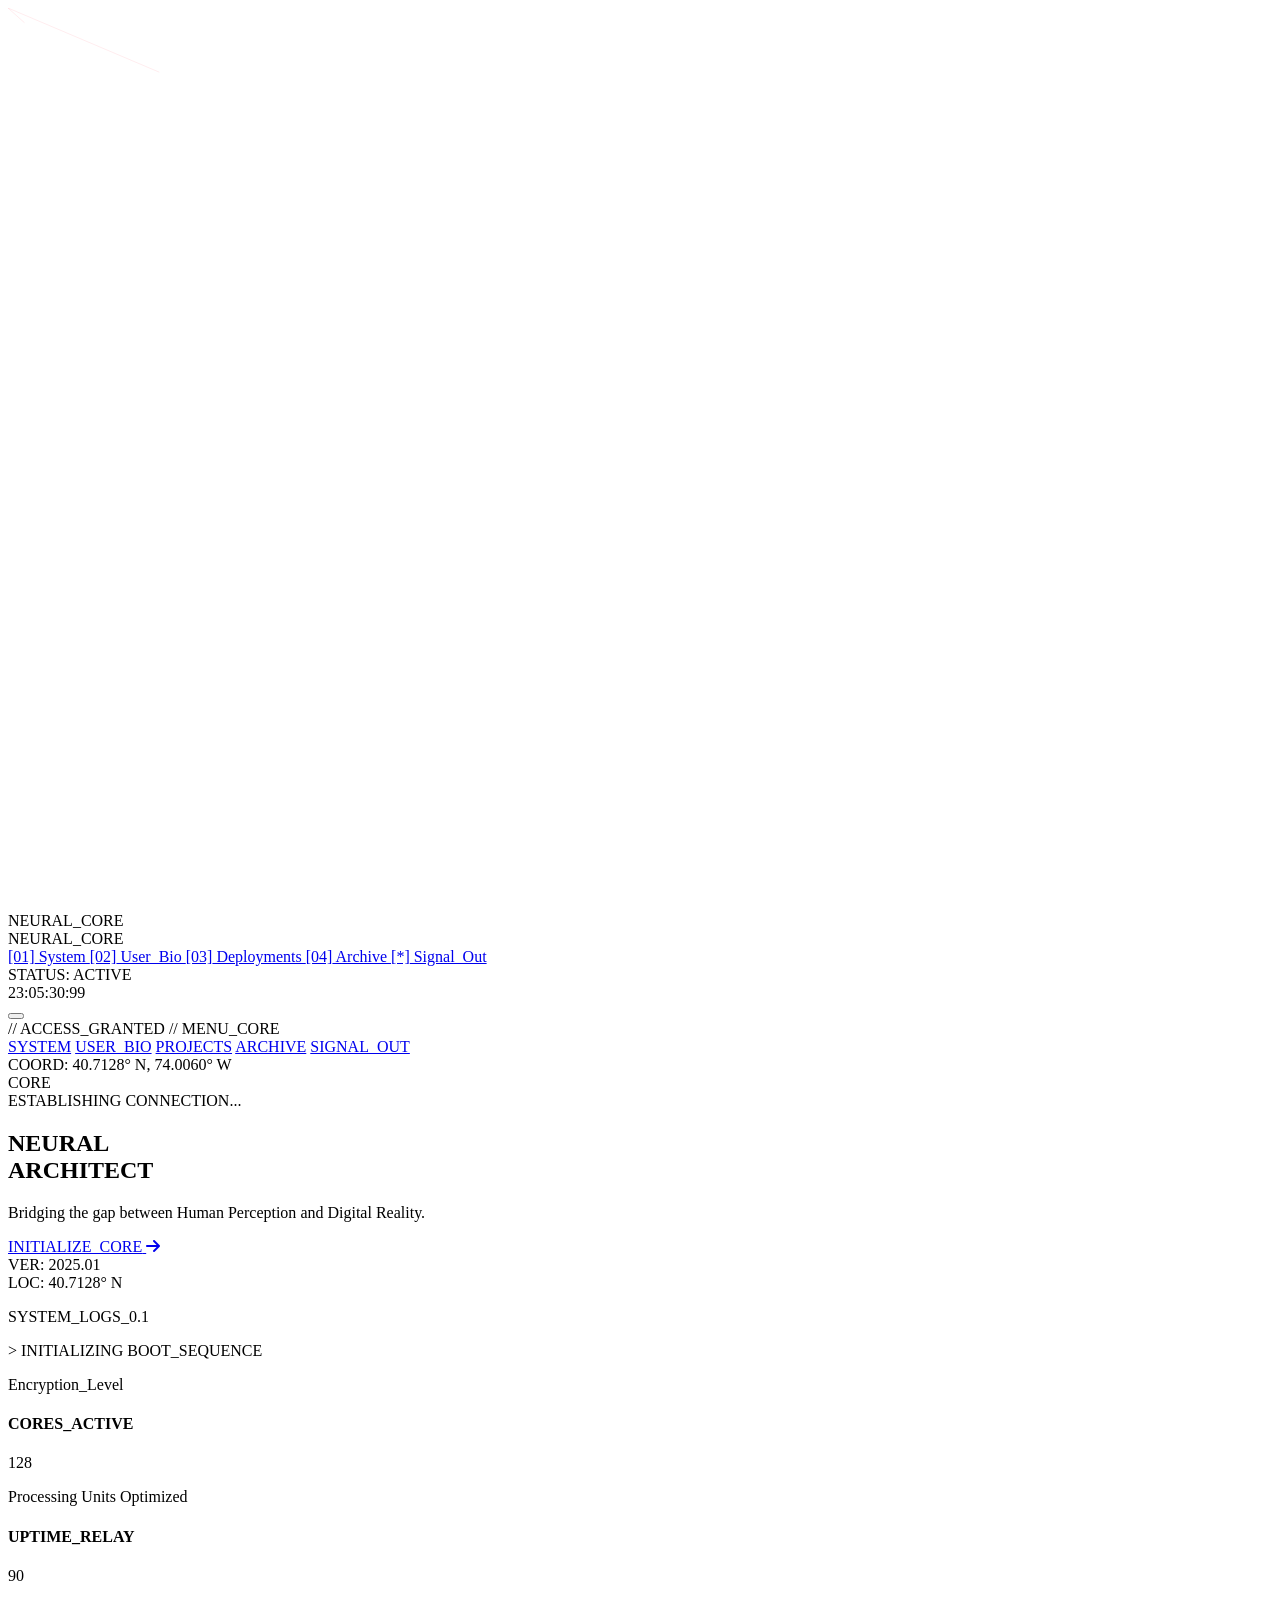
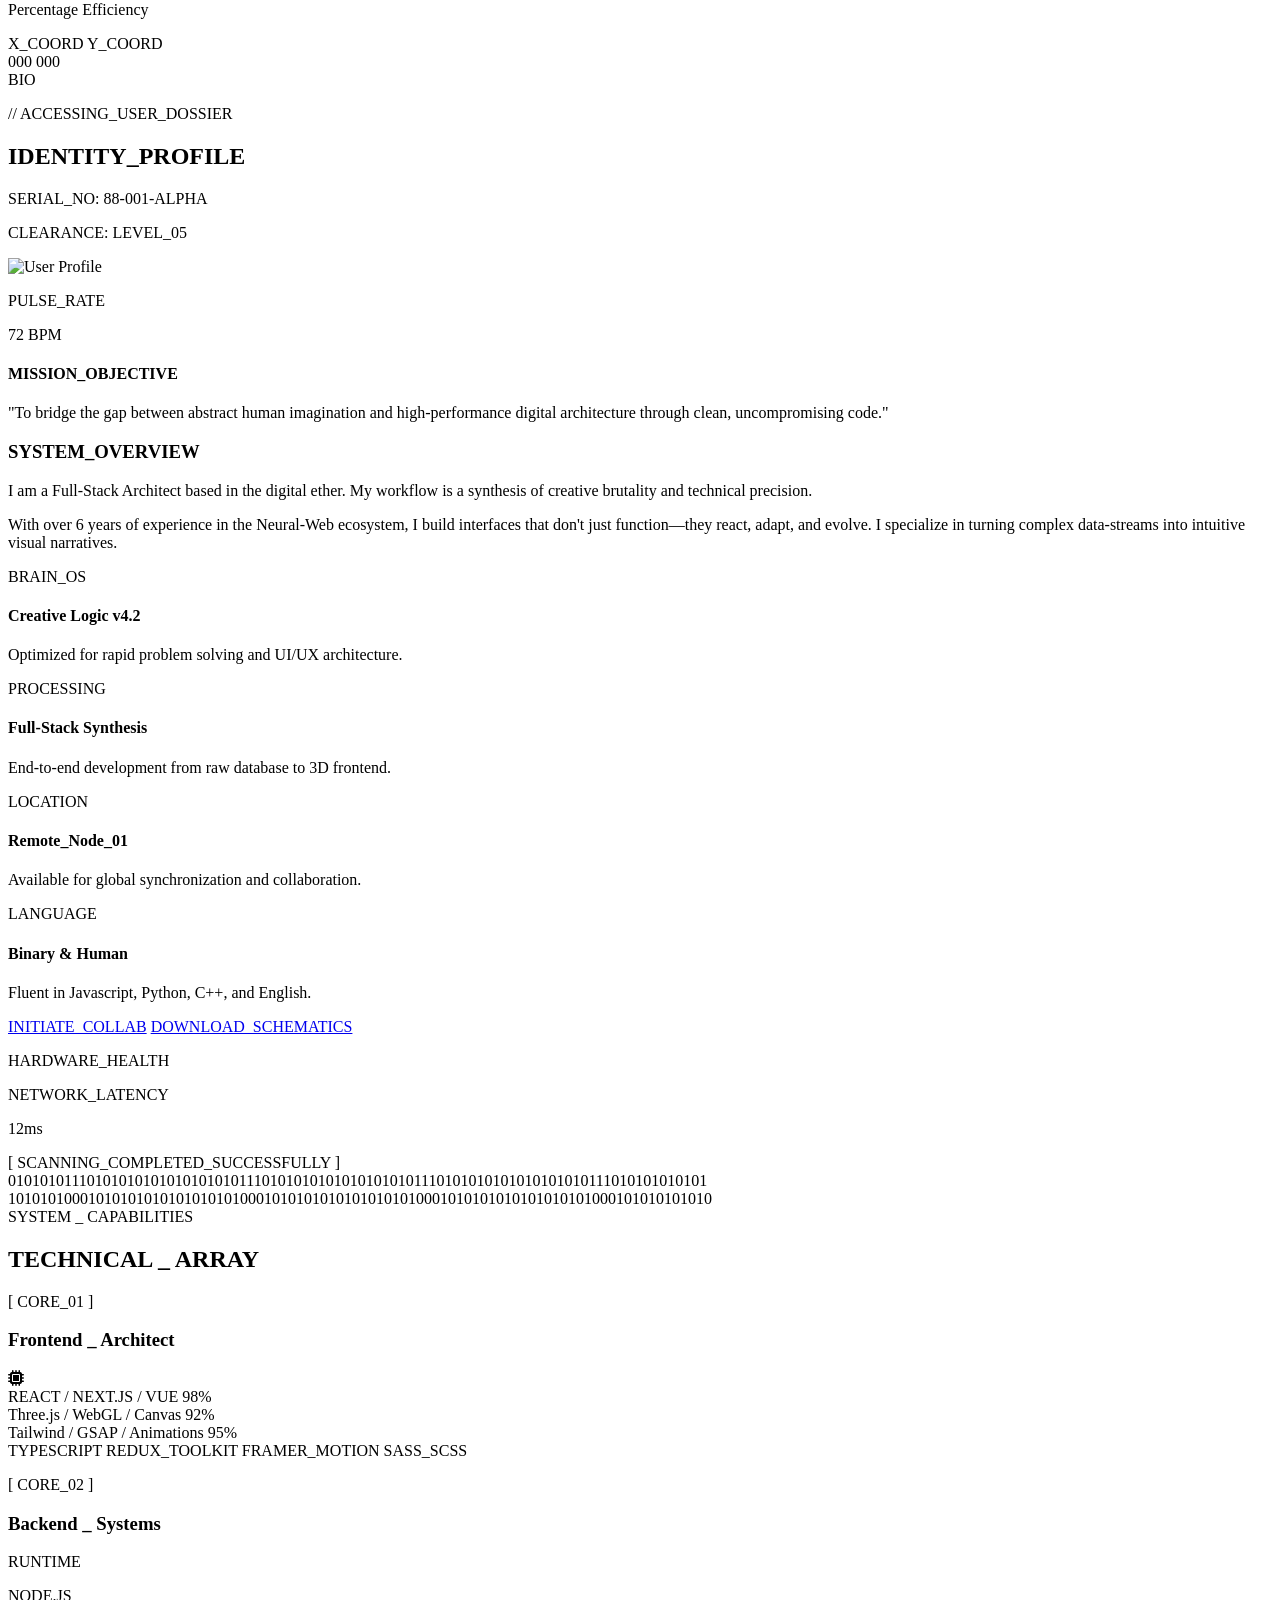
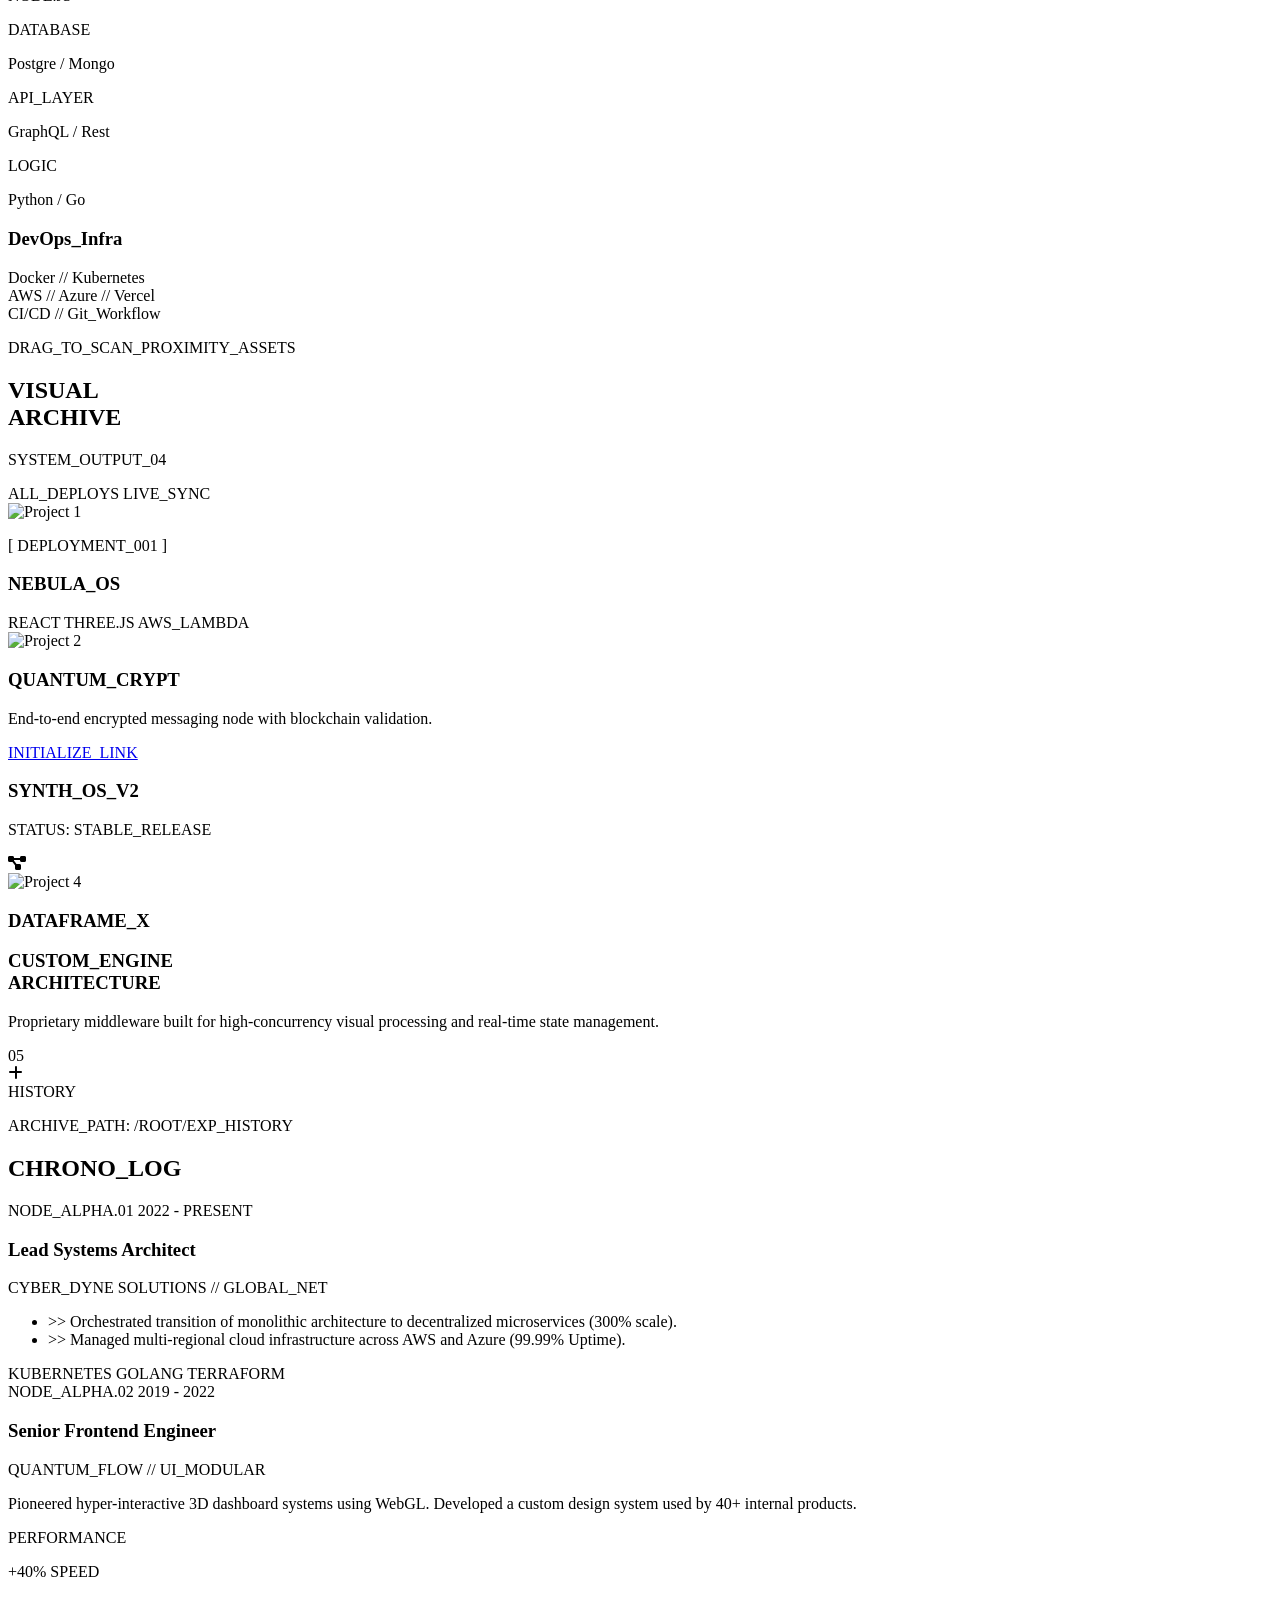
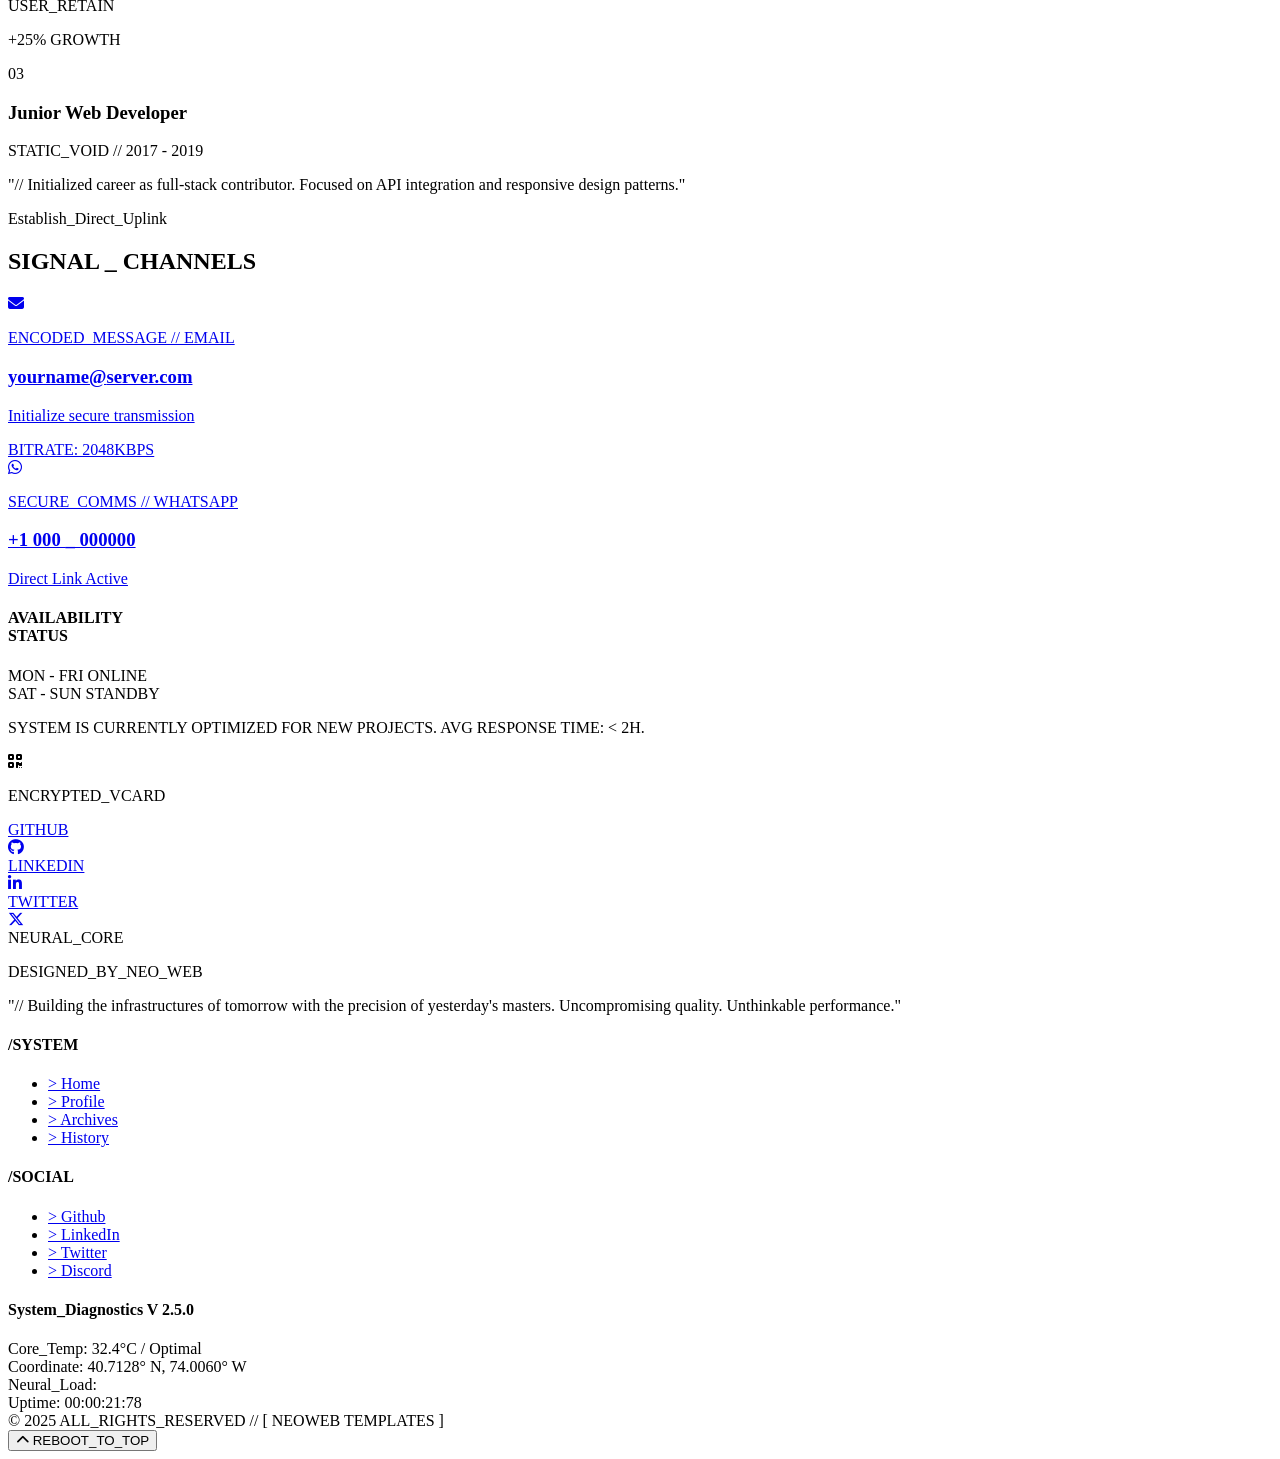
==== commit 09d3926e: "increse hero text size" ====
--- a/index.html
+++ b/index.html
@@ -376,7 +376,7 @@
                         </span>
                         <!-- Title font scaling: text-4xl (320px) -> 5xl (sm) -> 6xl (md) -> 7xl (lg) -> 8xl (xl) -->
                         <h1
-                            class="font-orbitron text-4xl sm:text-5xl md:text-6xl lg:text-7xl xl:text-8xl font-bold tracking-tighter leading-[0.9] xl:leading-none">
+                            class="font-orbitron text-5xl sm:text-5xl md:text-6xl lg:text-7xl xl:text-8xl font-bold tracking-tighter leading-[0.9] xl:leading-none">
                             NEURAL <br>
                             <span
                                 class="text-transparent bg-clip-text bg-gradient-to-b from-white to-gray-600">ARCHITECT</span>
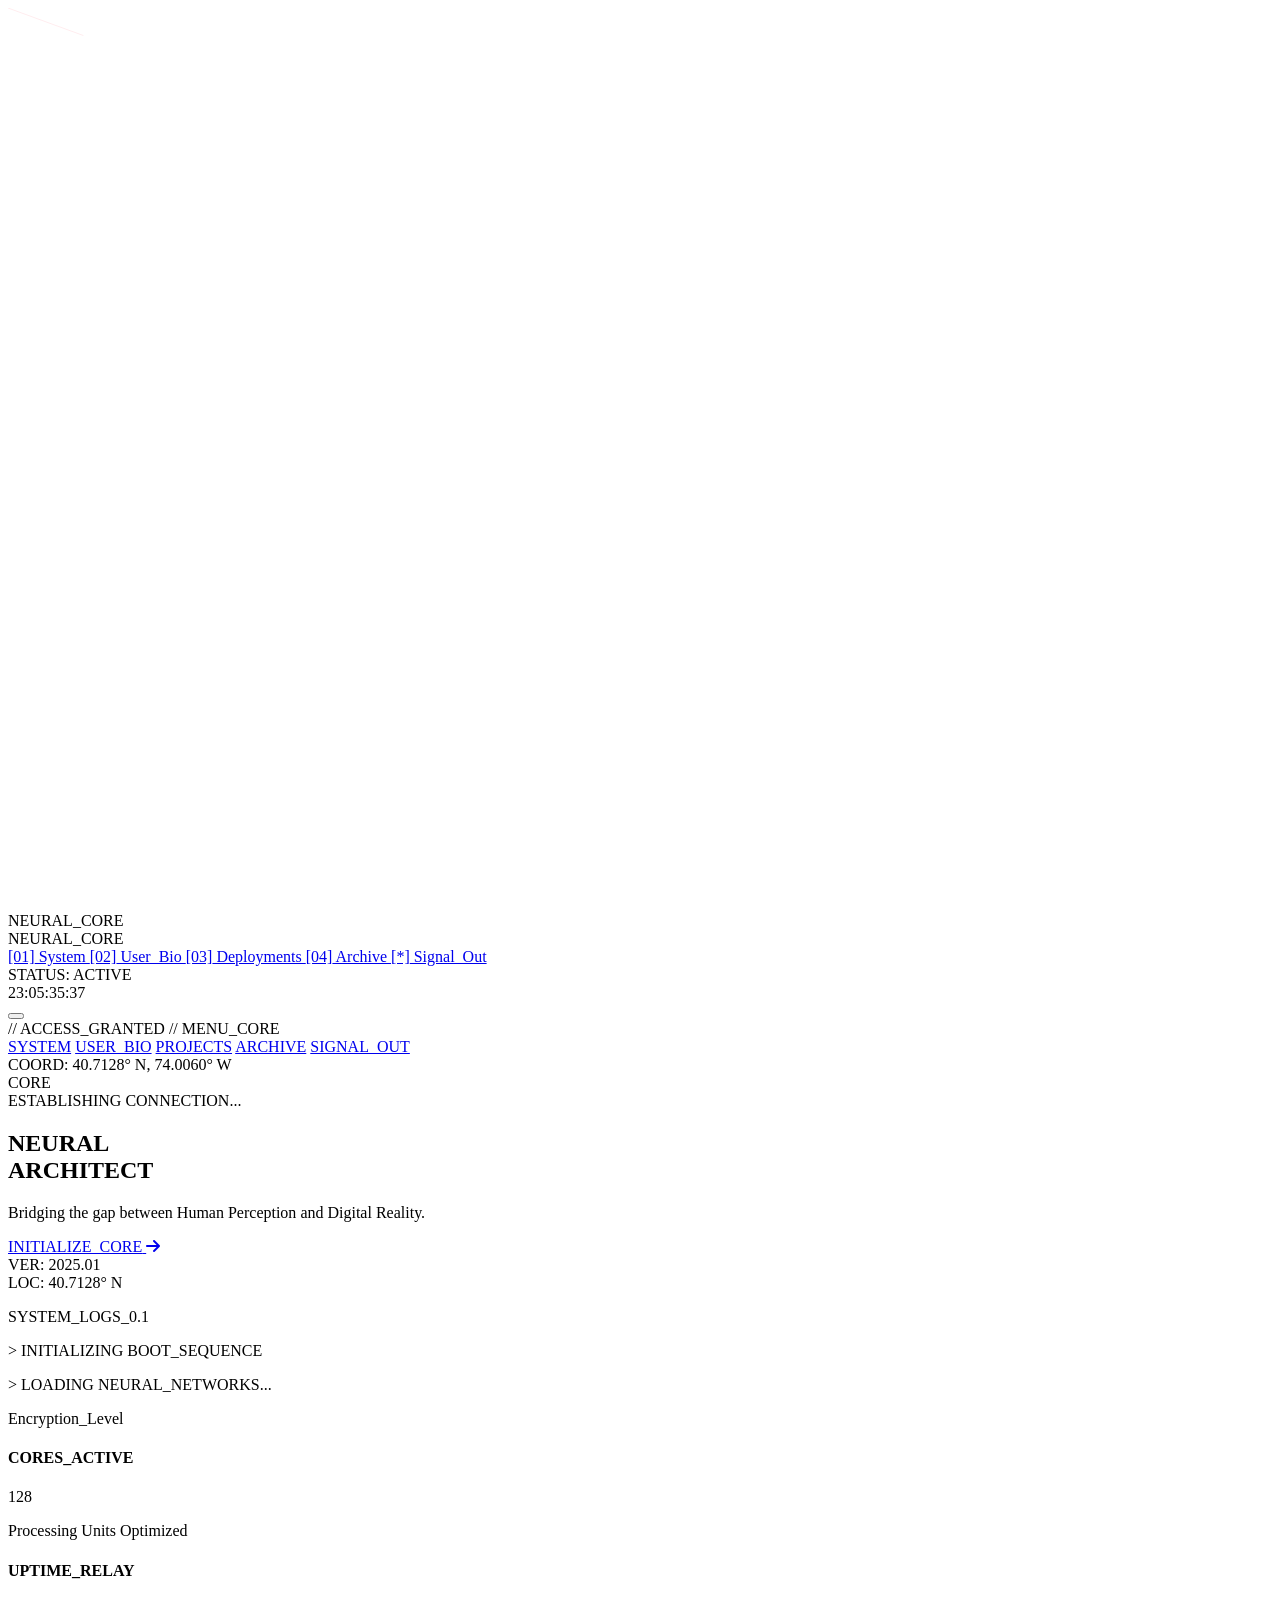
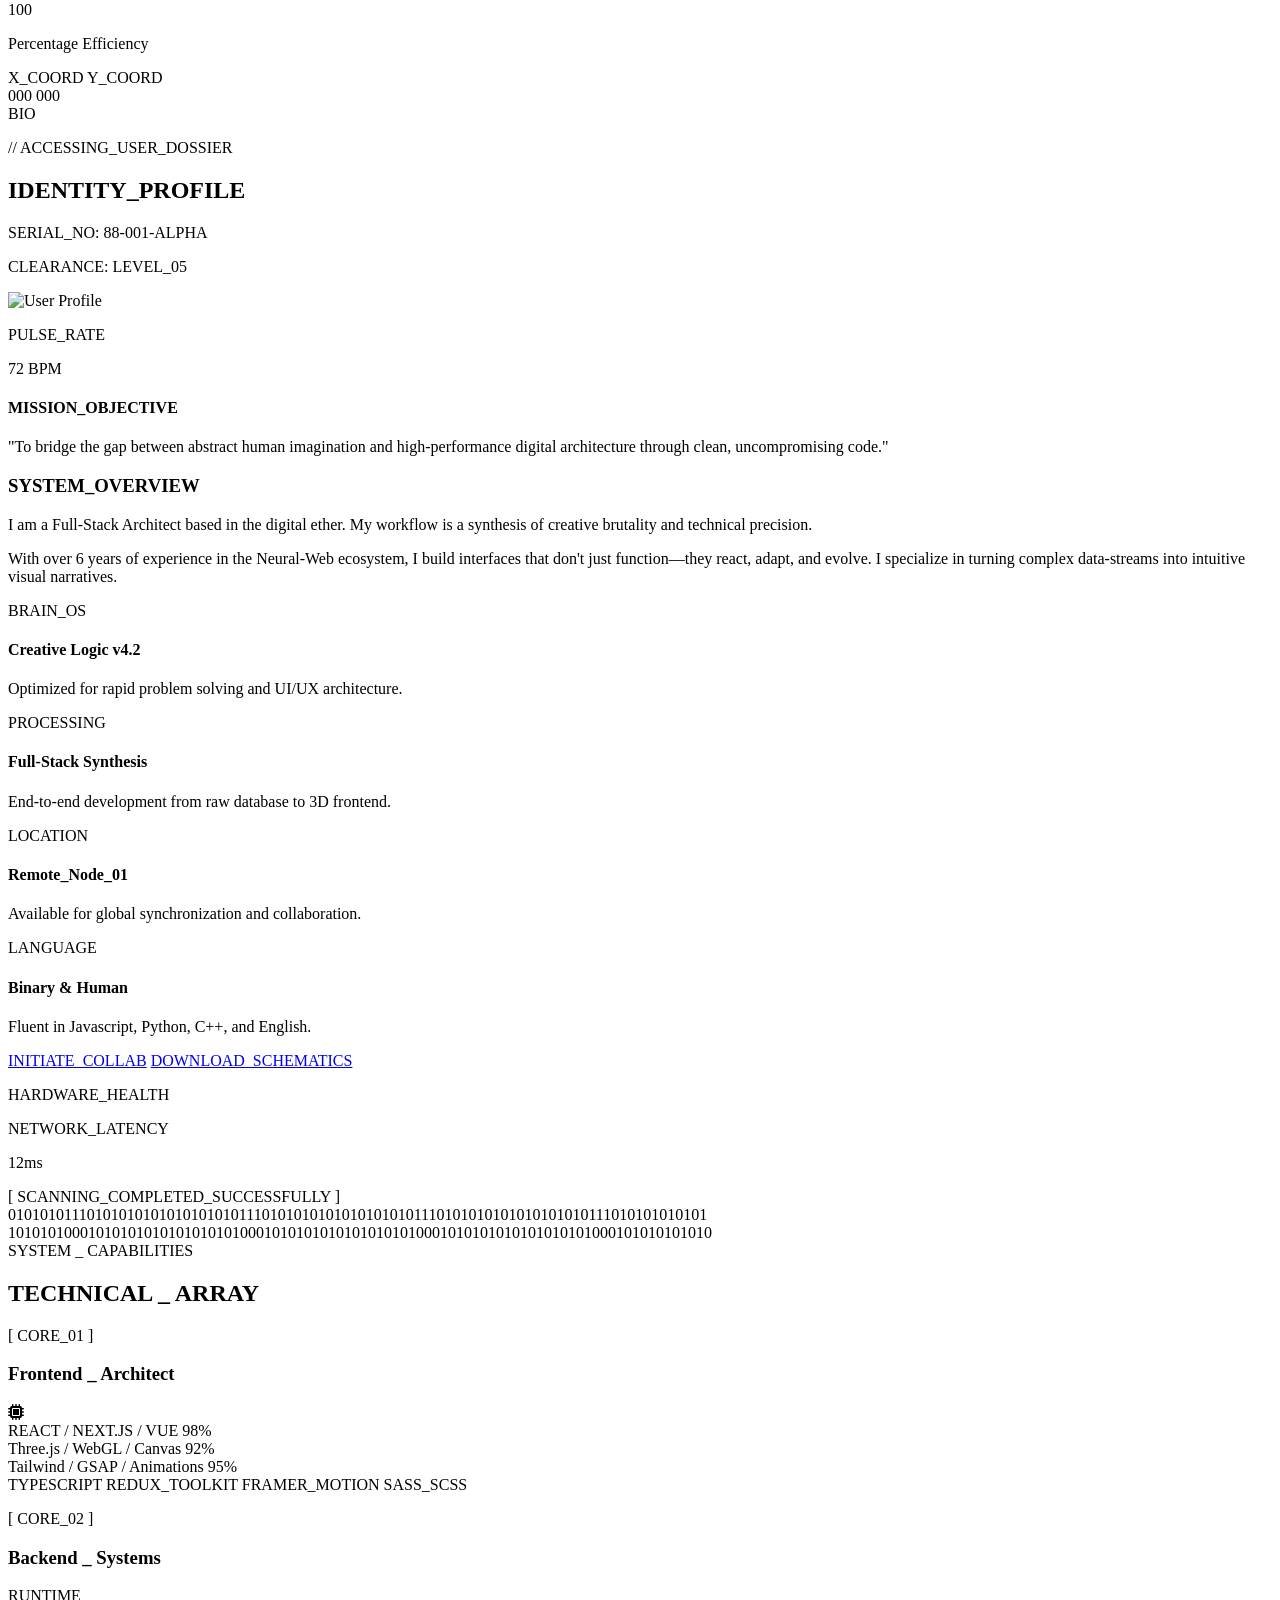
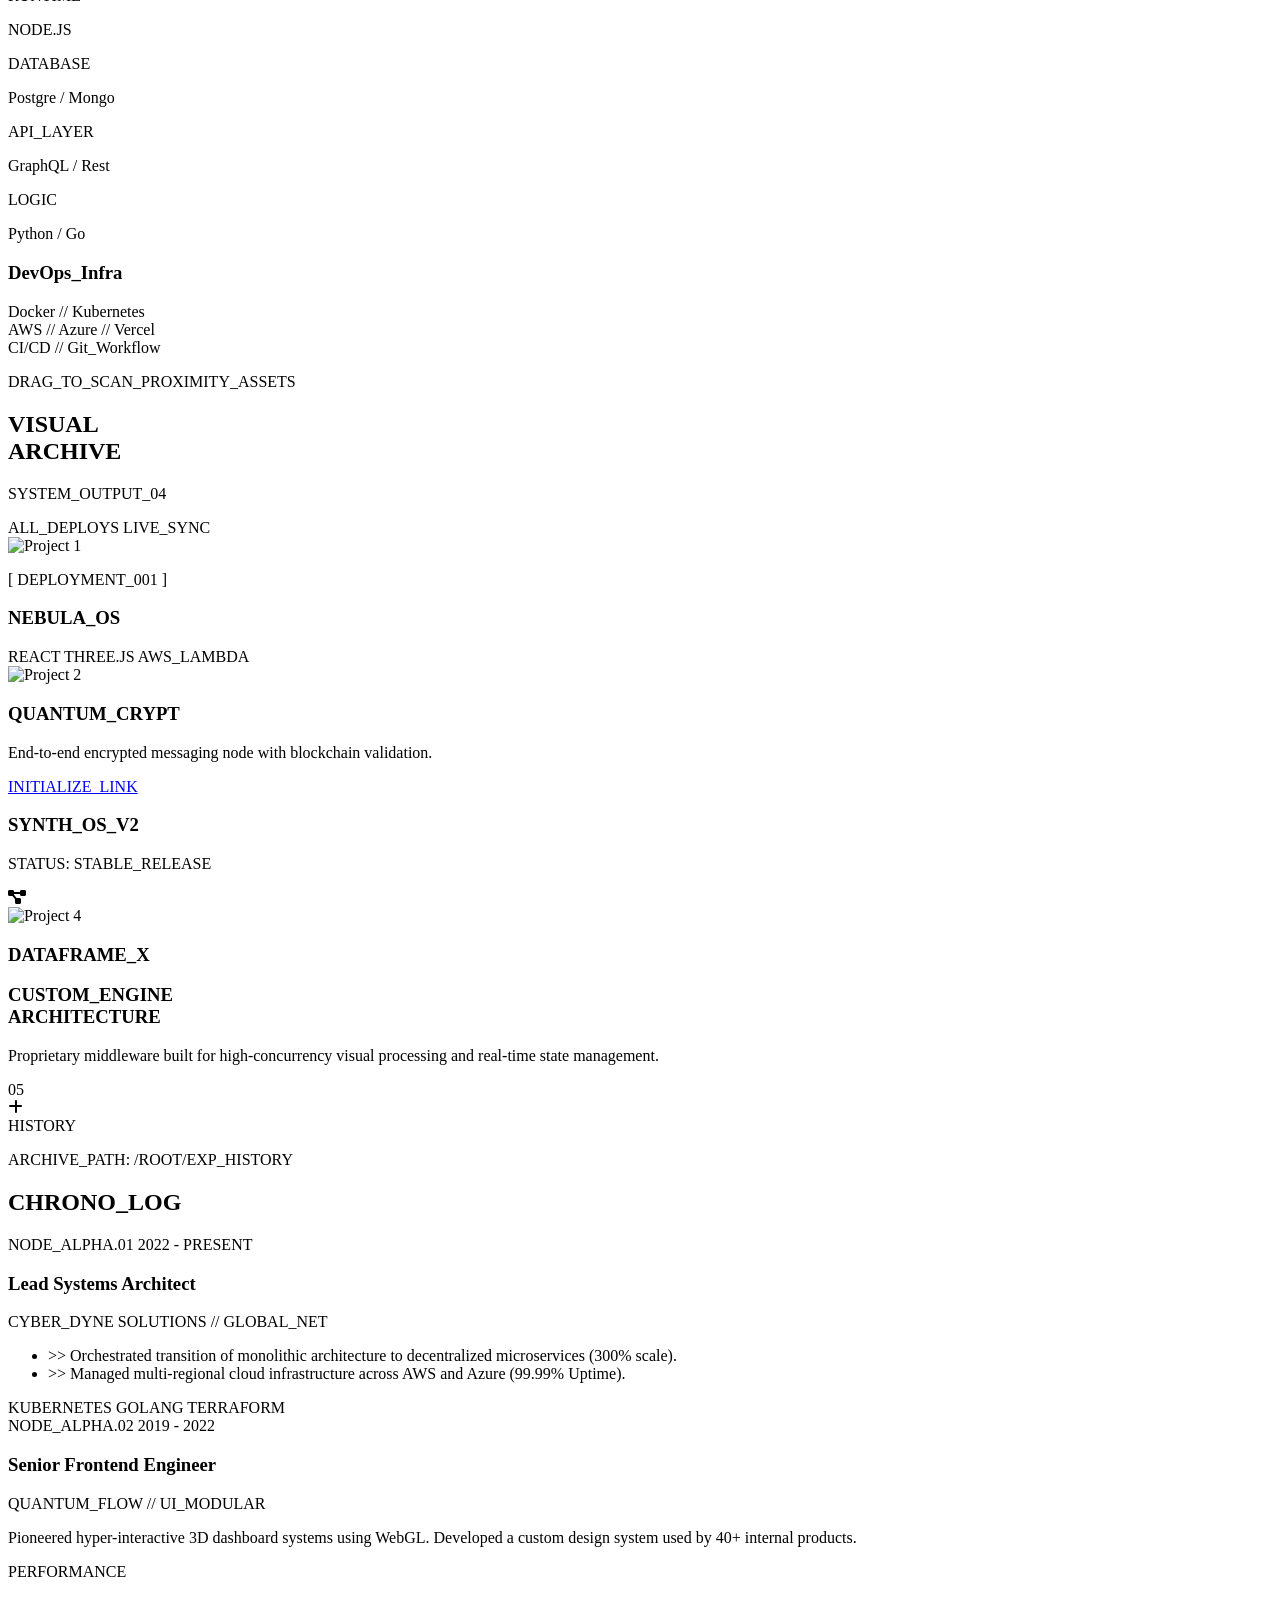
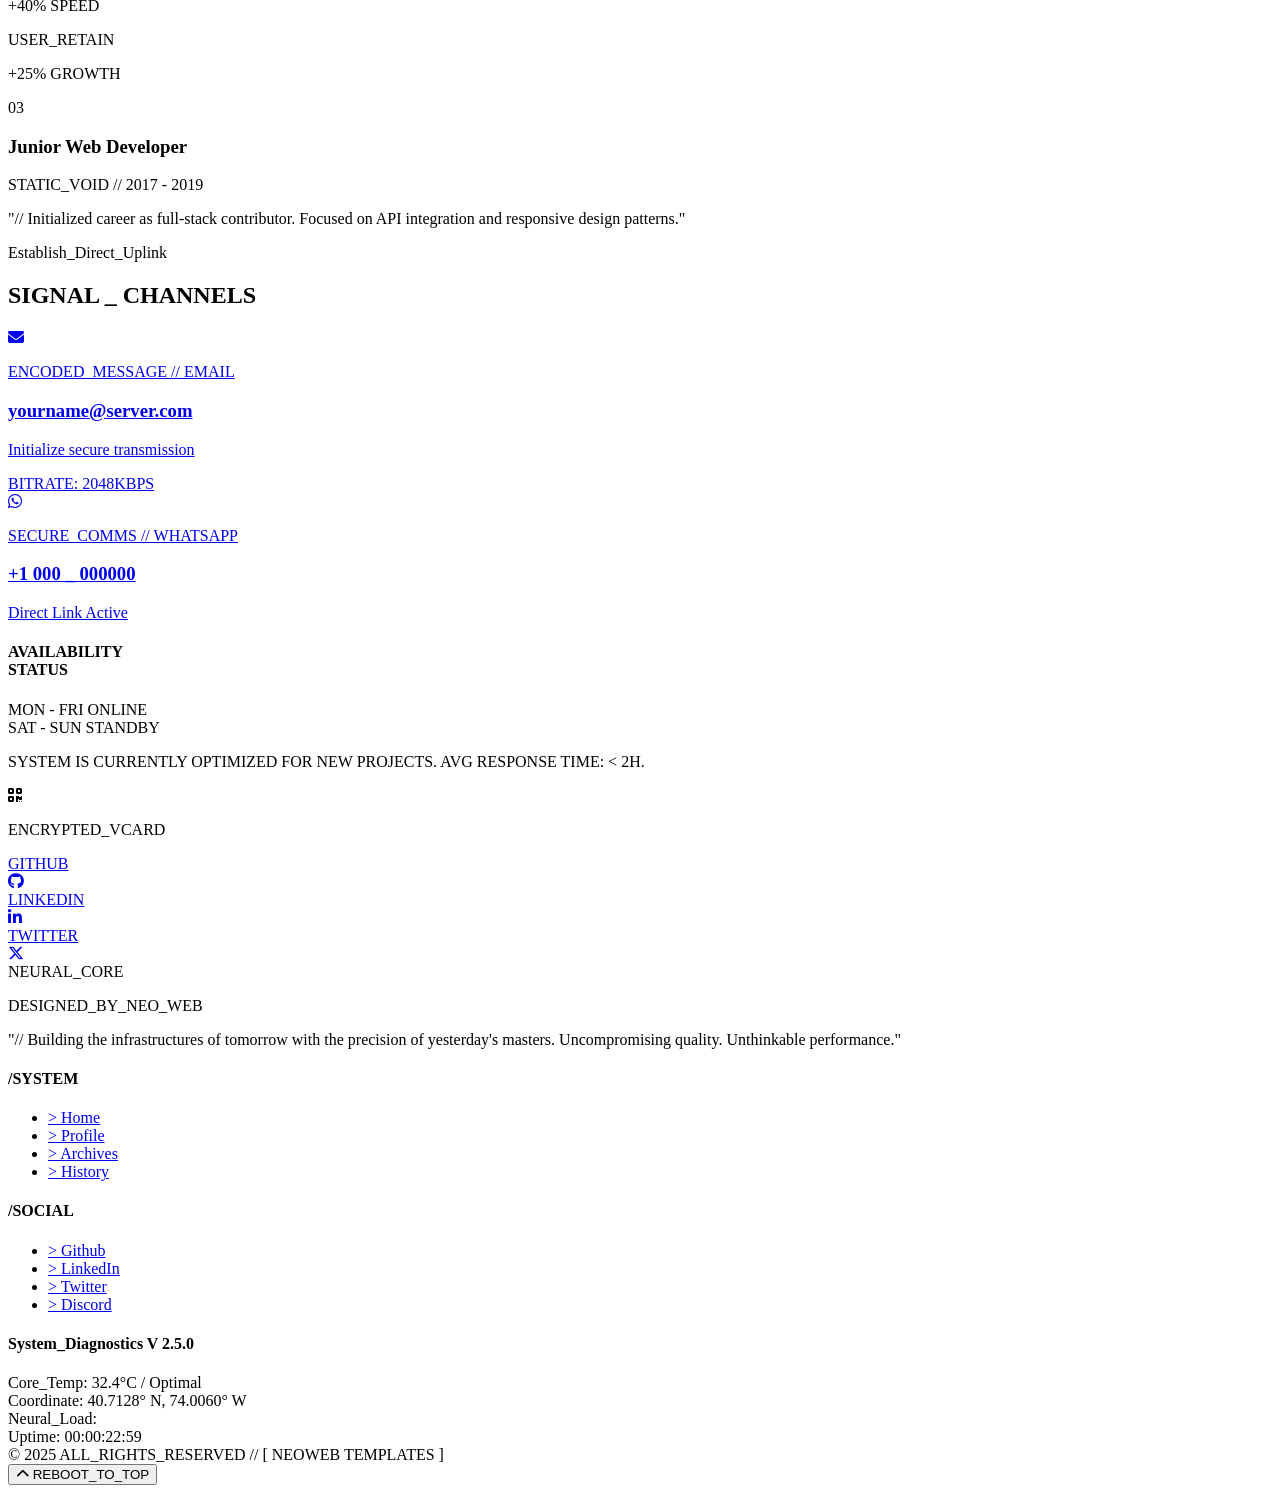
==== commit eb71a92b: "added media to hero text" ====
--- a/index.html
+++ b/index.html
@@ -376,7 +376,7 @@
                         </span>
                         <!-- Title font scaling: text-4xl (320px) -> 5xl (sm) -> 6xl (md) -> 7xl (lg) -> 8xl (xl) -->
                         <h1
-                            class="font-orbitron text-5xl sm:text-5xl md:text-6xl lg:text-7xl xl:text-8xl font-bold tracking-tighter leading-[0.9] xl:leading-none">
+                            class="max-[335px]:text-4xl font-orbitron text-5xl sm:text-5xl md:text-6xl lg:text-7xl xl:text-8xl font-bold tracking-tighter leading-[0.9] xl:leading-none">
                             NEURAL <br>
                             <span
                                 class="text-transparent bg-clip-text bg-gradient-to-b from-white to-gray-600">ARCHITECT</span>
